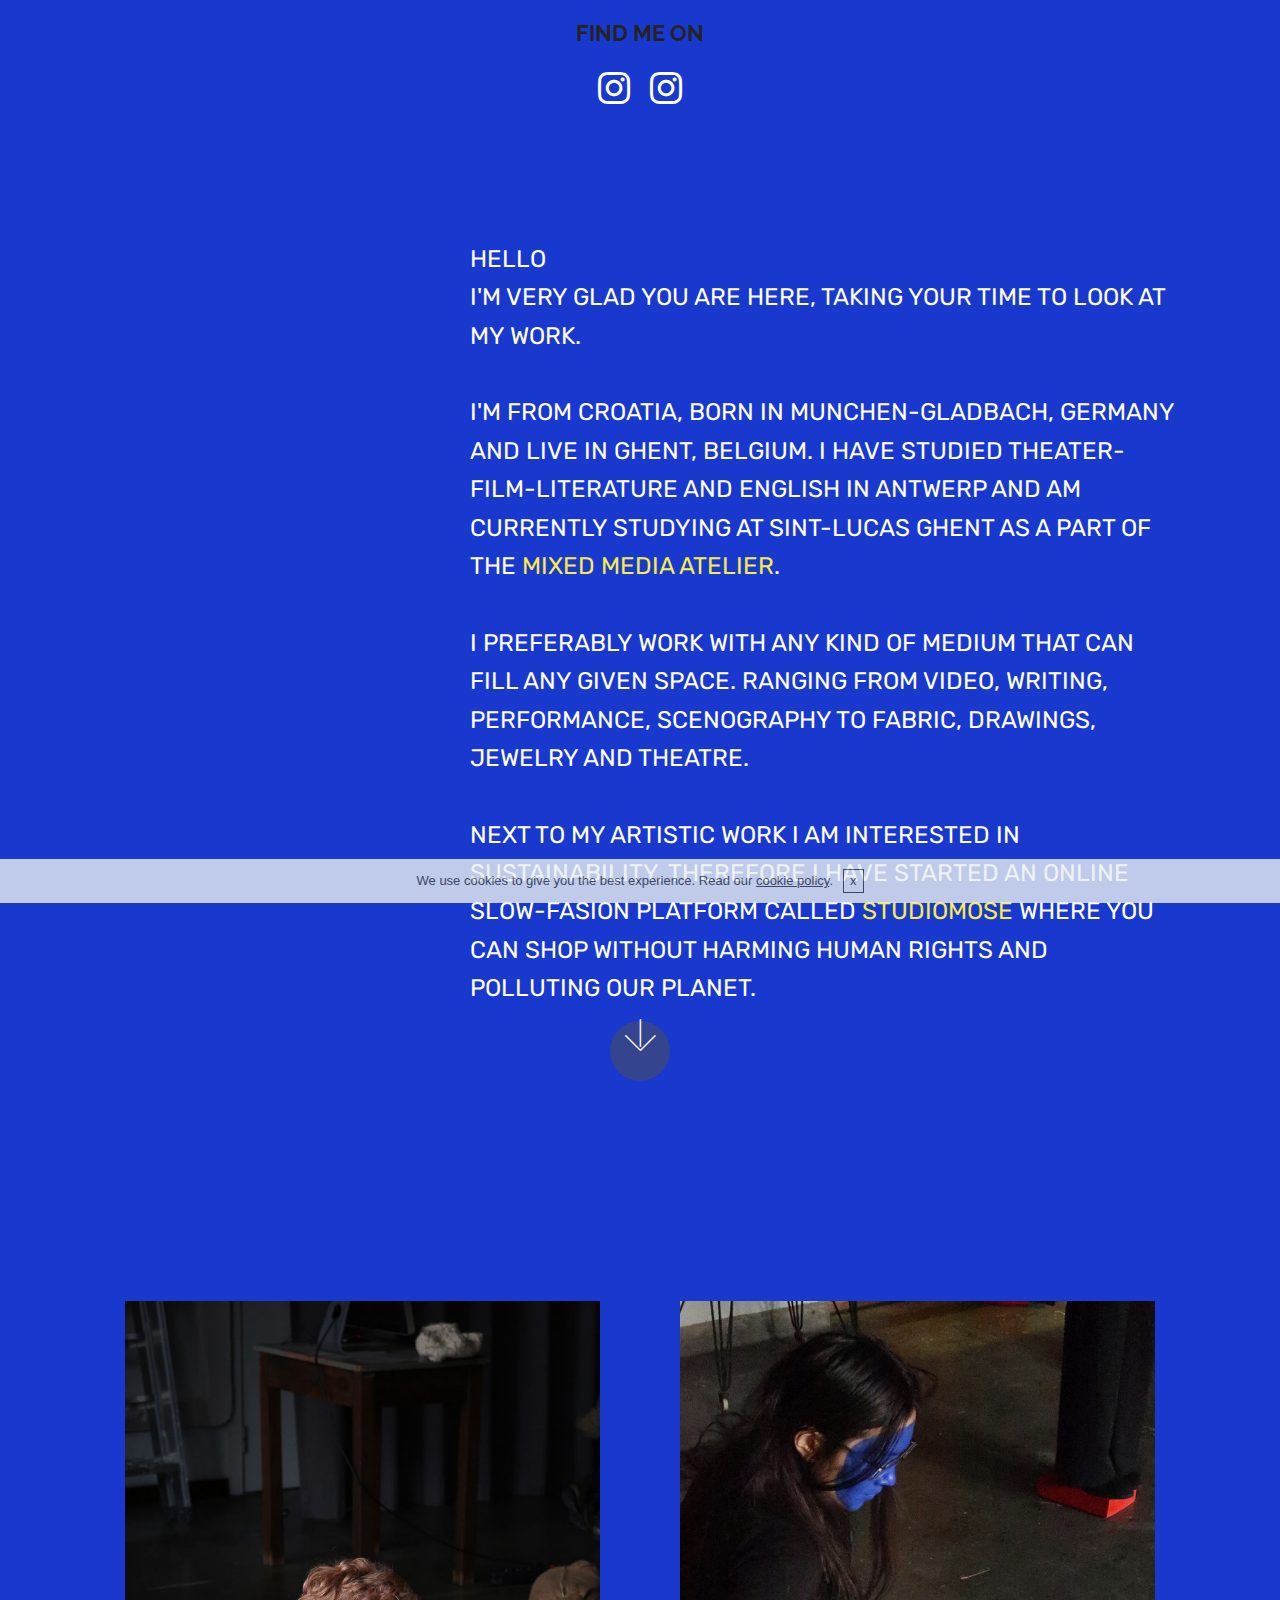
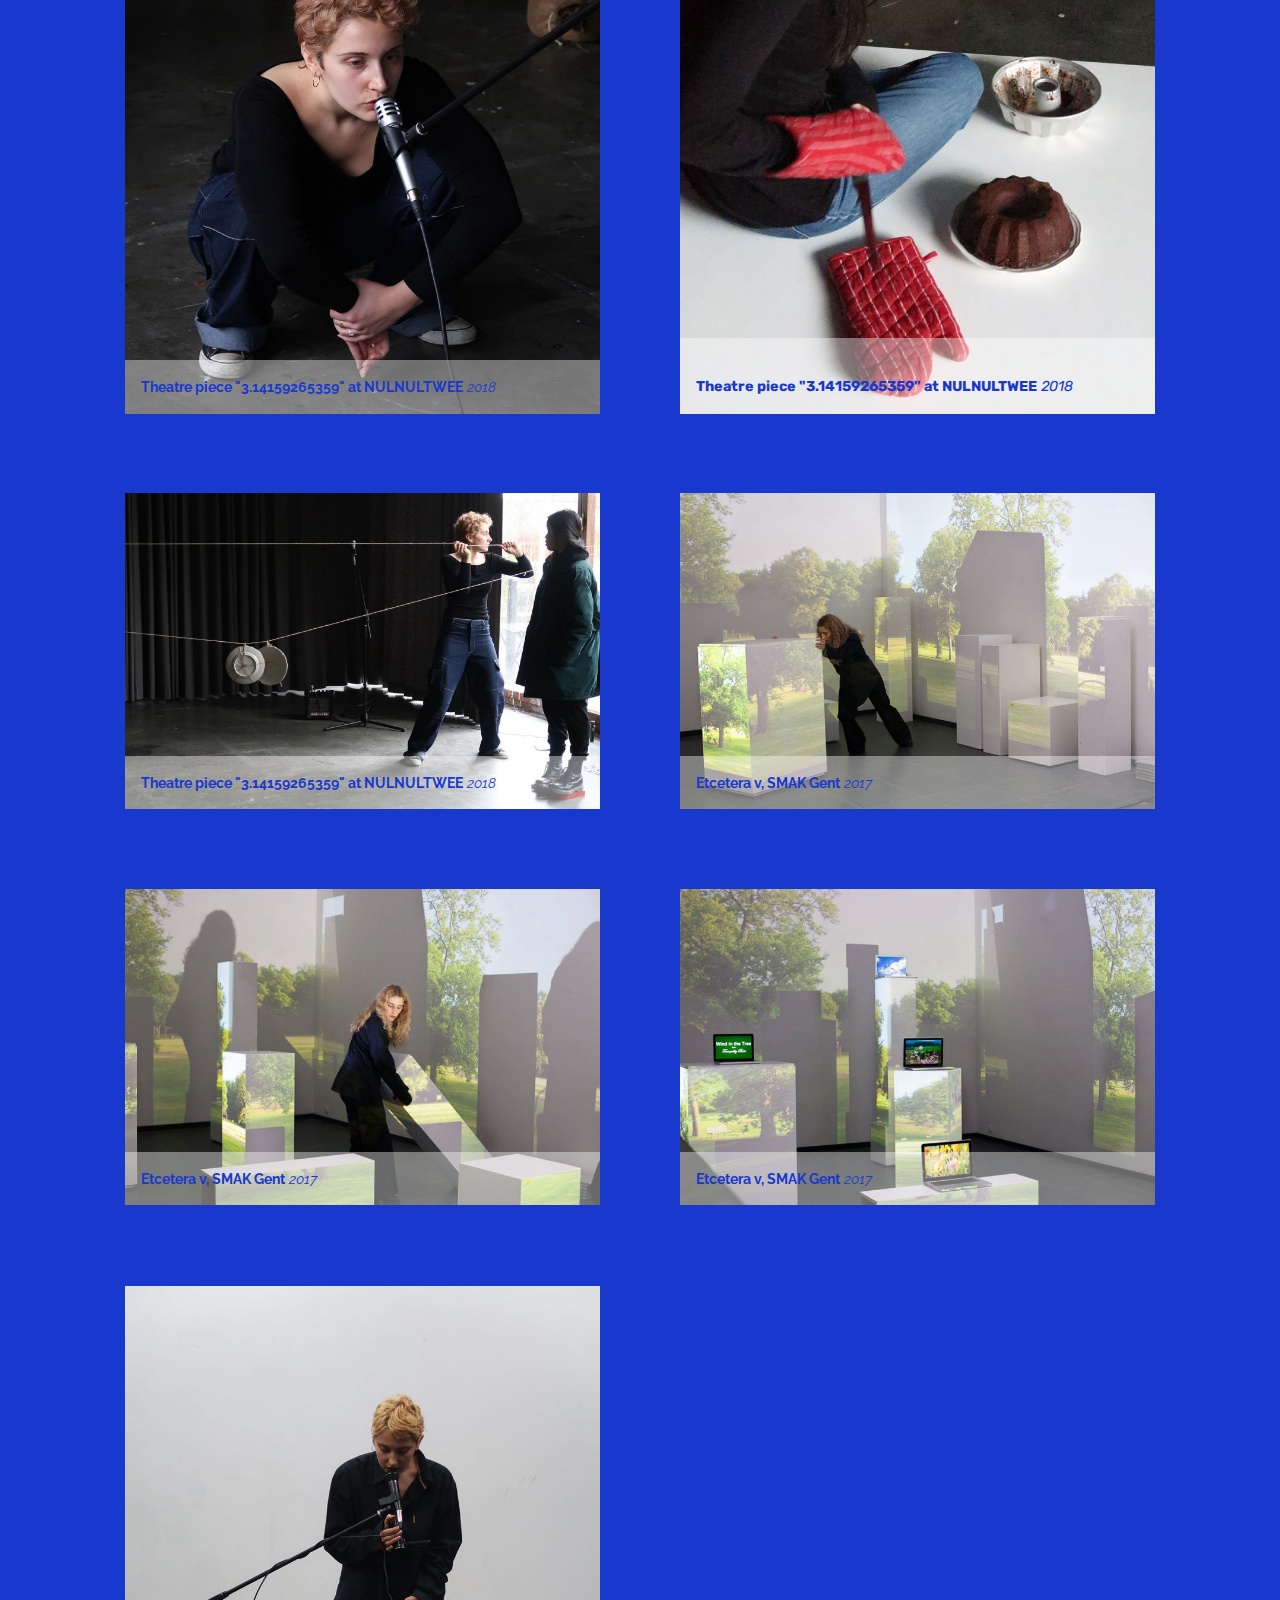
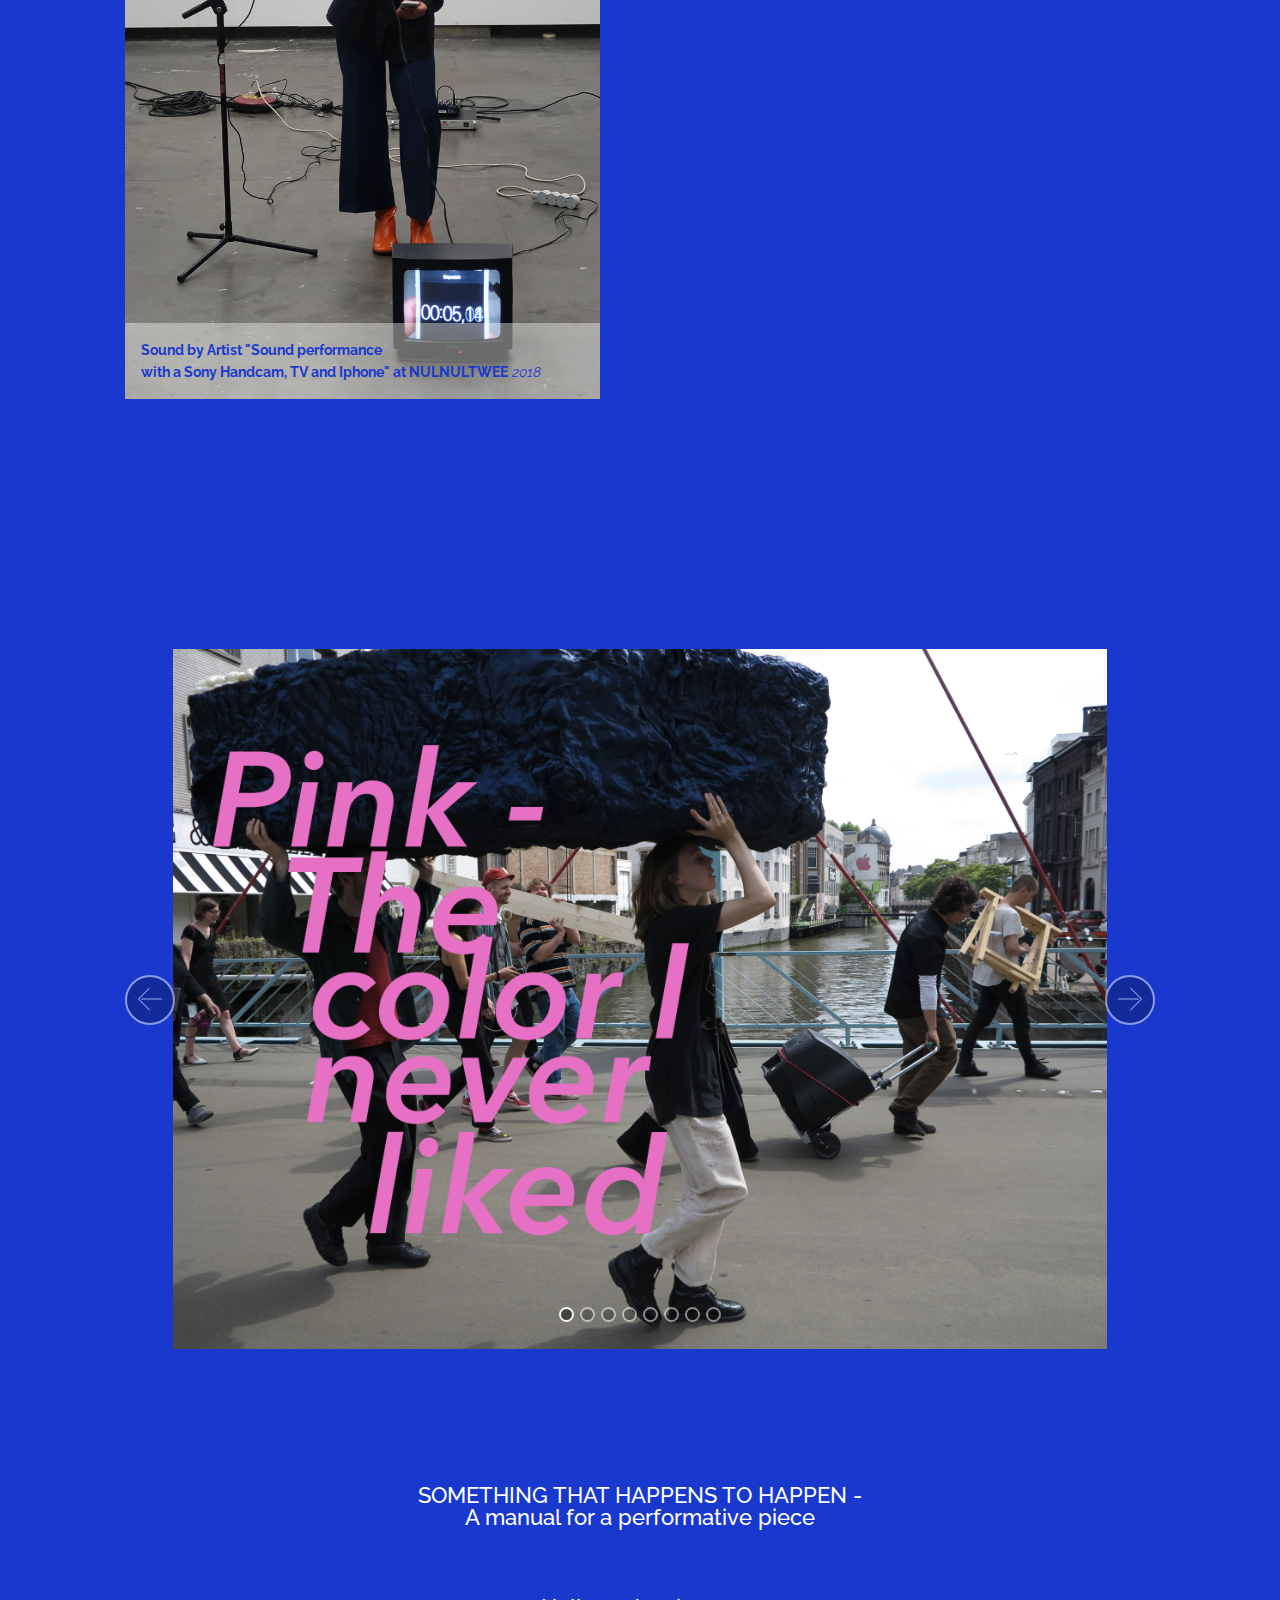
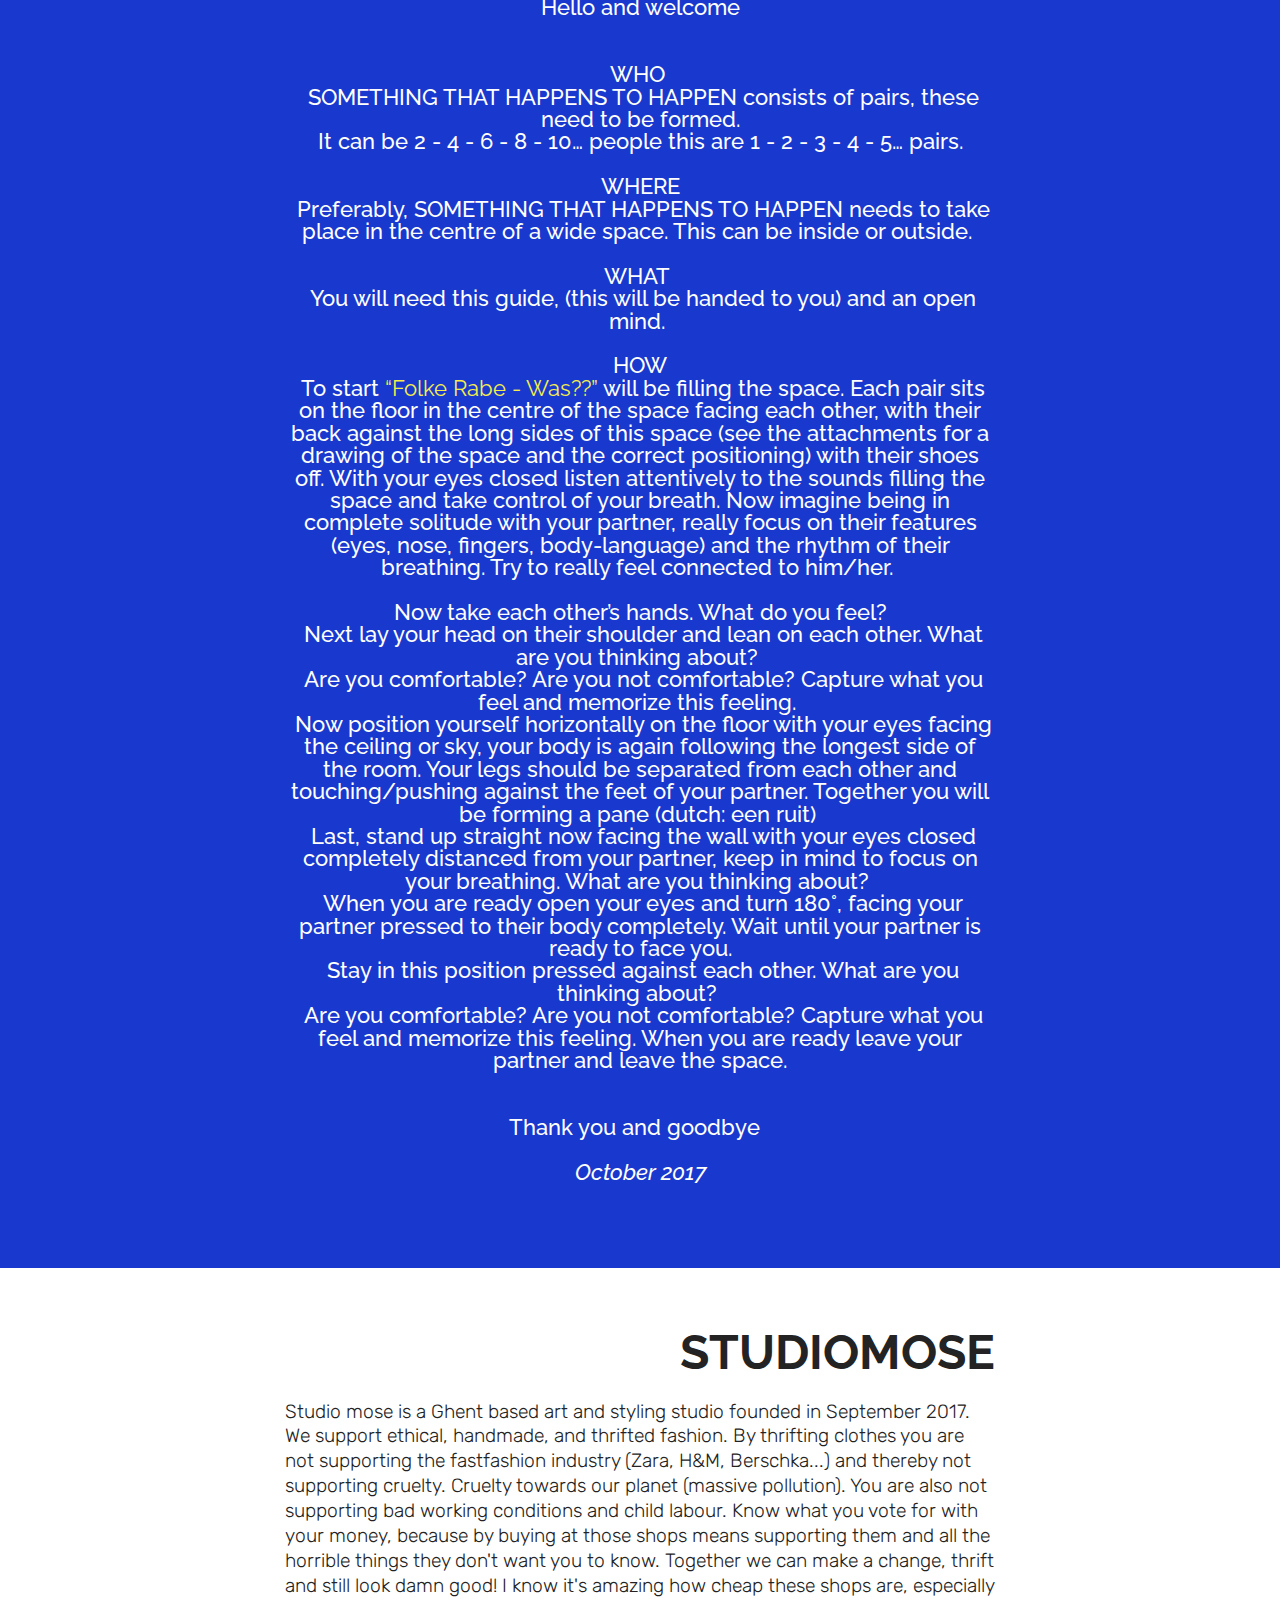
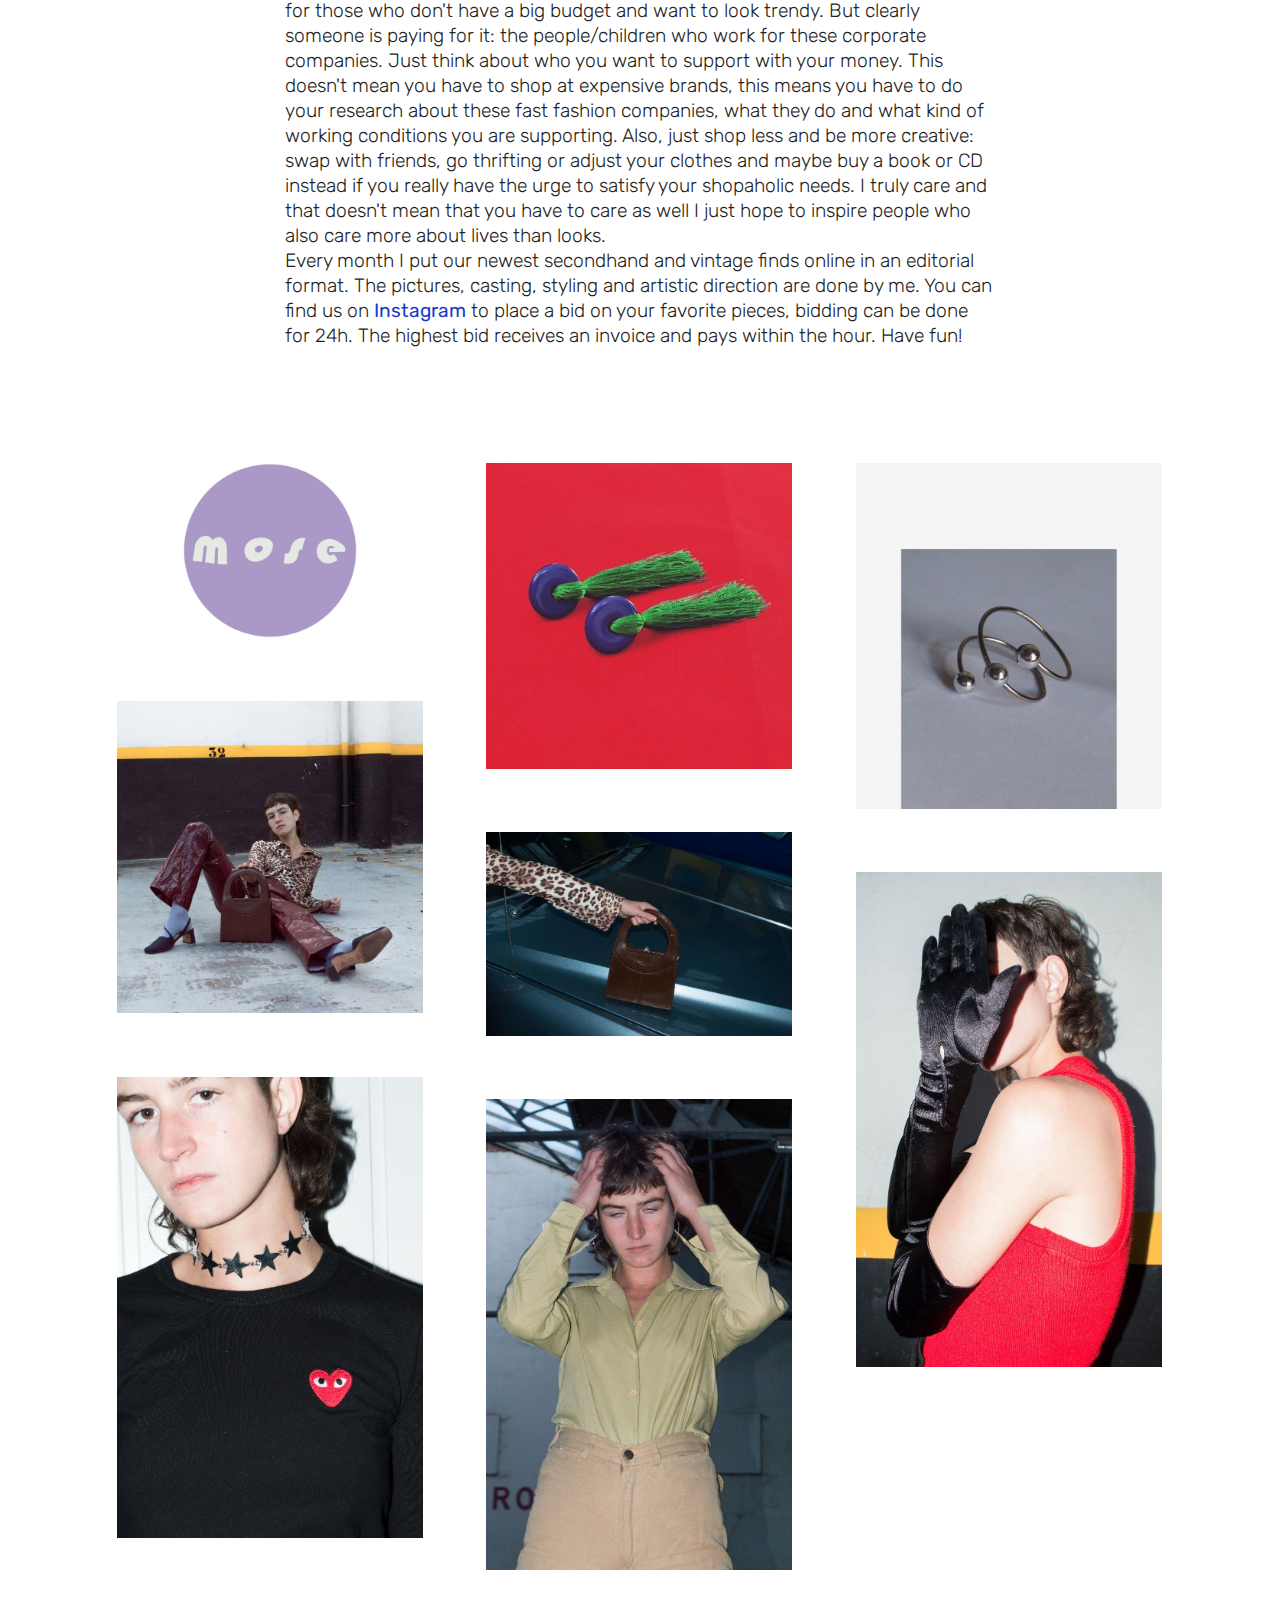
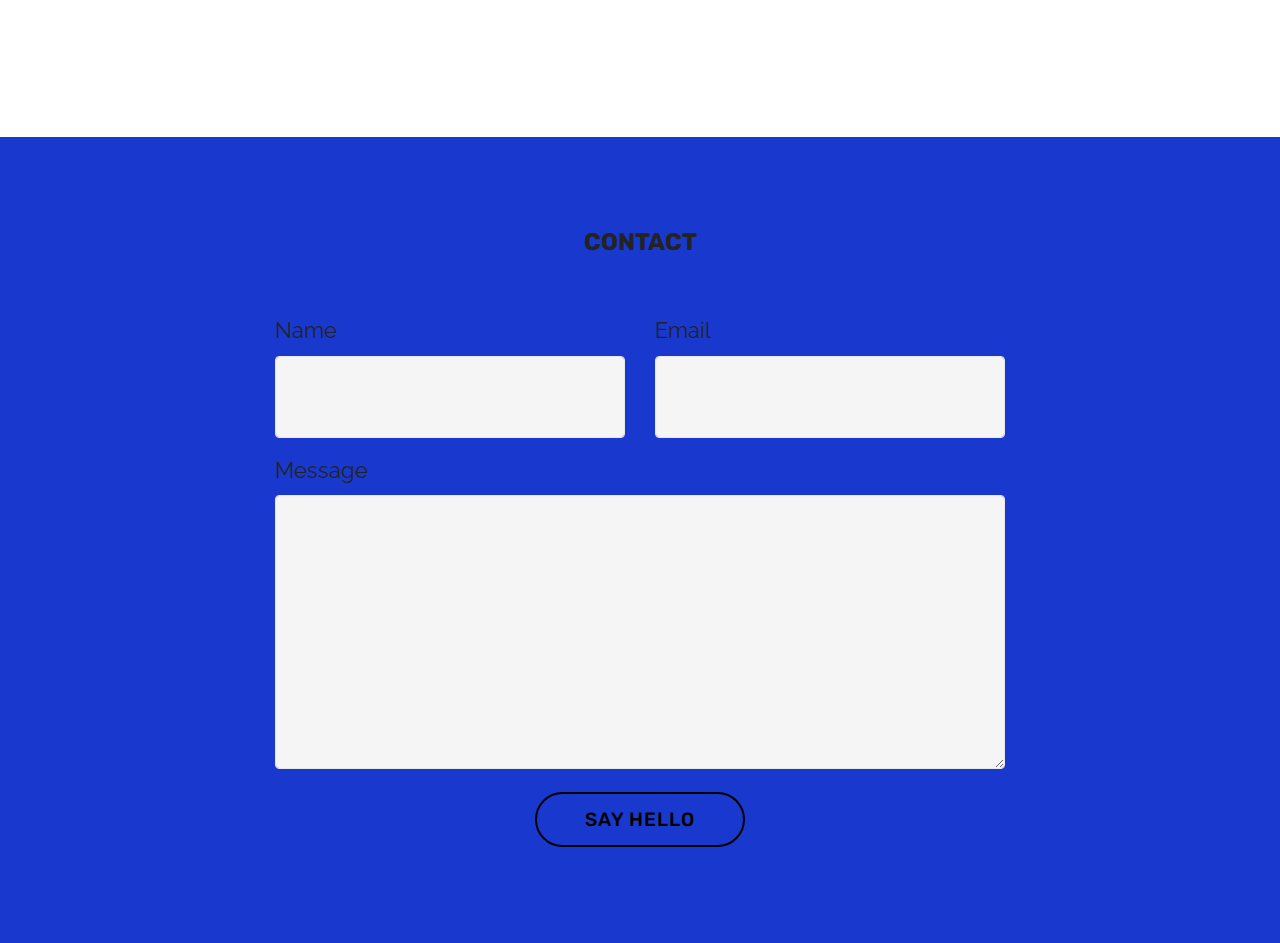
==== page1.html @ 2fab3238 "create github pages" ====
<!DOCTYPE html>
<html >
<head>
  <!-- Site made with Mobirise Website Builder v4.6.6, https://mobirise.com -->
  <meta charset="UTF-8">
  <meta http-equiv="X-UA-Compatible" content="IE=edge">
  <meta name="generator" content="Mobirise v4.6.6, mobirise.com">
  <meta name="viewport" content="width=device-width, initial-scale=1, minimum-scale=1">
  <link rel="shortcut icon" href="assets/images/logo4.png" type="image/x-icon">
  <meta name="description" content="">
  <title>Page 1</title>
  <link rel="stylesheet" href="assets/web/assets/mobirise-icons/mobirise-icons.css">
  <link rel="stylesheet" href="assets/tether/tether.min.css">
  <link rel="stylesheet" href="assets/bootstrap/css/bootstrap.min.css">
  <link rel="stylesheet" href="assets/bootstrap/css/bootstrap-grid.min.css">
  <link rel="stylesheet" href="assets/bootstrap/css/bootstrap-reboot.min.css">
  <link rel="stylesheet" href="assets/socicon/css/styles.css">
  <link rel="stylesheet" href="assets/theme/css/style.css">
  <link rel="stylesheet" href="assets/gallery/style.css">
  <link rel="stylesheet" href="assets/mobirise/css/mbr-additional.css" type="text/css">
  
  
  
</head>
<body>

<!-- Google Analytics -->
<!-- Global site tag (gtag.js) - Google Analytics -->
<script async src="https://www.googletagmanager.com/gtag/js?id=UA-115319842-1"></script>
<script>
  window.dataLayer = window.dataLayer || [];
  function gtag(){dataLayer.push(arguments);}
  gtag('js', new Date());

  gtag('config', 'UA-115319842-1');
</script>

<!-- /Google Analytics -->


  <section class="cid-qMfYzQOab2" id="social-buttons2-z">

    

    

    <div class="container">
        <div class="media-container-row">
            <div class="col-md-8 align-center">
                <h2 class="pb-3 mbr-fonts-style display-7">
                    <br><strong>FIND ME ON</strong></h2>
                <div class="social-list pl-0 mb-0">
                    <a href="https://www.instagram.com/inesbodlovic/" target="_blank">
                        <span class="px-2 mbr-iconfont mbr-iconfont-social socicon-instagram socicon"></span>
                    </a>
                    <a href="https://www.instagram.com/studiomose/" target="_blank">
                        <span class="px-2 mbr-iconfont mbr-iconfont-social socicon-instagram socicon"></span>
                    </a>
                    <a href="https://instagram.com/mobirise" target="_blank">
                        
                    </a>
                    <a href="https://www.youtube.com/c/mobirise" target="_blank">
                        
                    </a>
                    <a href="https://plus.google.com/u/0/+Mobirise" target="_blank">
                        
                    </a>
                    <a href="https://www.behance.net/Mobirise" target="_blank">
                        
                    </a>
                </div>
            </div>
        </div>
    </div>
</section>

<section class="engine"><a href="https://mobirise.ws/h">make own website</a></section><section class="header10 cid-qMfYzS1xeu mbr-fullscreen" id="header10-10">

    

    

    <div class="container">
        <div class="media-container-column mbr-white col-lg-8 col-md-10 ml-auto">
            
            
            <p class="mbr-text align-right pb-3 mbr-fonts-style display-5">HELLO<br>I'M VERY GLAD YOU ARE HERE, TAKING YOUR TIME TO LOOK AT MY WORK.  <br><br>I'M FROM CROATIA, BORN IN MUNCHEN-GLADBACH, GERMANY AND LIVE IN GHENT, BELGIUM. I HAVE STUDIED THEATER-FILM-LITERATURE AND ENGLISH IN ANTWERP AND AM CURRENTLY STUDYING AT SINT-LUCAS GHENT AS A PART OF THE <a href="http://www.lucamixedmediagent.be/" target="_blank" class="text-success">MIXED MEDIA ATELIER</a>. <br><br>I PREFERABLY WORK WITH ANY KIND OF MEDIUM THAT CAN FILL ANY GIVEN SPACE. RANGING FROM VIDEO, WRITING, PERFORMANCE, SCENOGRAPHY TO FABRIC, DRAWINGS, JEWELRY AND THEATRE.&nbsp;<br><br>NEXT TO MY ARTISTIC WORK I AM INTERESTED IN SUSTAINABILITY. THEREFORE I HAVE STARTED AN ONLINE SLOW-FASION PLATFORM CALLED <em><a href="https://www.instagram.com/studiomose/" target="_blank" class="text-success">STUDIOMOSE</a> </em>WHERE YOU CAN SHOP WITHOUT HARMING HUMAN RIGHTS AND POLLUTING OUR PLANET.<br>&nbsp;</p>
            
        </div>
    </div>

    <div class="mbr-arrow hidden-sm-down" aria-hidden="true">
        <a href="#next">
            <i class="mbri-down mbr-iconfont"></i>
        </a>
    </div>
</section>

<section class="mbr-gallery mbr-slider-carousel cid-qMfYzSRG0e" id="gallery2-11">

    

    <div class="container">
        <div><!-- Filter --><!-- Gallery --><div class="mbr-gallery-row"><div class="mbr-gallery-layout-default"><div><div><div class="mbr-gallery-item mbr-gallery-item--p5" data-video-url="false" data-tags="Animated"><div href="#lb-gallery2-11" data-slide-to="0" data-toggle="modal"><img src="assets/images/juryjanuari3-800x1200.jpg" alt=""><span class="icon-focus"></span><span class="mbr-gallery-title mbr-fonts-style display-7"><strong>Theatre piece "3.14159265359" at NULNULTWEE</strong>&nbsp;<em>2018</em></span></div></div><div class="mbr-gallery-item mbr-gallery-item--p5" data-video-url="false" data-tags="Animated"><div href="#lb-gallery2-11" data-slide-to="1" data-toggle="modal"><img src="assets/images/juryjanuari2-800x1200.jpg" alt=""><span class="icon-focus"></span><span class="mbr-gallery-title mbr-fonts-style display-5"><strong><br>Theatre piece "3.14159265359" at NULNULTWEE</strong> <em>2018</em></span></div></div><div class="mbr-gallery-item mbr-gallery-item--p5" data-video-url="false" data-tags="Animated"><div href="#lb-gallery2-11" data-slide-to="2" data-toggle="modal"><img src="assets/images/juryjanuari-800x533.jpg" alt=""><span class="icon-focus"></span><span class="mbr-gallery-title mbr-fonts-style display-7"><strong>Theatre piece "3.14159265359" at NULNULTWEE</strong>&nbsp;<em>2018</em></span></div></div><div class="mbr-gallery-item mbr-gallery-item--p5" data-video-url="false" data-tags="Animated"><div href="#lb-gallery2-11" data-slide-to="3" data-toggle="modal"><img src="assets/images/smak1-800x533.jpg" alt=""><span class="icon-focus"></span><span class="mbr-gallery-title mbr-fonts-style display-7"><strong>Etcetera v, SMAK Gent</strong> <em>2017</em></span></div></div><div class="mbr-gallery-item mbr-gallery-item--p5" data-video-url="false" data-tags="Animated"><div href="#lb-gallery2-11" data-slide-to="4" data-toggle="modal"><img src="assets/images/smak2-800x533.jpg" alt=""><span class="icon-focus"></span><span class="mbr-gallery-title mbr-fonts-style display-7"><strong>Etcetera v, SMAK Gent</strong> <em>2017</em></span></div></div><div class="mbr-gallery-item mbr-gallery-item--p5" data-video-url="false" data-tags="Animated"><div href="#lb-gallery2-11" data-slide-to="5" data-toggle="modal"><img src="assets/images/smak3-800x533.jpg" alt=""><span class="icon-focus"></span><span class="mbr-gallery-title mbr-fonts-style display-7"><strong>Etcetera v, SMAK Gent</strong> <em>2017</em></span></div></div><div class="mbr-gallery-item mbr-gallery-item--p5" data-video-url="false" data-tags="Animated"><div href="#lb-gallery2-11" data-slide-to="6" data-toggle="modal"><img src="assets/images/sba-800x1200.jpg" alt=""><span class="icon-focus"></span><span class="mbr-gallery-title mbr-fonts-style display-7"><strong>Sound by Artist "Sound performance <br>with a Sony Handcam, TV and Iphone" at NULNULTWEE</strong> <em>2018</em></span></div></div></div></div><div class="clearfix"></div></div></div><!-- Lightbox --><div data-app-prevent-settings="" class="mbr-slider modal fade carousel slide" tabindex="-1" data-keyboard="true" data-interval="false" id="lb-gallery2-11"><div class="modal-dialog"><div class="modal-content"><div class="modal-body"><div class="carousel-inner"><div class="carousel-item"><img src="assets/images/juryjanuari3.jpg" alt=""></div><div class="carousel-item"><img src="assets/images/juryjanuari2.jpg" alt=""></div><div class="carousel-item"><img src="assets/images/juryjanuari.jpg" alt=""></div><div class="carousel-item"><img src="assets/images/smak1.jpg" alt=""></div><div class="carousel-item"><img src="assets/images/smak2.jpg" alt=""></div><div class="carousel-item"><img src="assets/images/smak3.jpg" alt=""></div><div class="carousel-item active"><img src="assets/images/sba.jpg" alt=""></div></div><a class="carousel-control carousel-control-prev" role="button" data-slide="prev" href="#lb-gallery2-11"><span class="mbri-left mbr-iconfont" aria-hidden="true"></span><span class="sr-only">Previous</span></a><a class="carousel-control carousel-control-next" role="button" data-slide="next" href="#lb-gallery2-11"><span class="mbri-right mbr-iconfont" aria-hidden="true"></span><span class="sr-only">Next</span></a><a class="close" href="#" role="button" data-dismiss="modal"><span class="sr-only">Close</span></a></div></div></div></div></div>
    </div>

</section>

<section class="carousel slide cid-qMfYzTY52j" data-interval="false" id="slider2-12">

    
    <div class="container content-slider">
        <div class="content-slider-wrap">
            <div><div class="mbr-slider slide carousel" data-pause="true" data-keyboard="false" data-ride="false" data-interval="false"><ol class="carousel-indicators"><li data-app-prevent-settings="" data-target="#slider2-12" class=" active" data-slide-to="0"></li><li data-app-prevent-settings="" data-target="#slider2-12" data-slide-to="1"></li><li data-app-prevent-settings="" data-target="#slider2-12" data-slide-to="2"></li><li data-app-prevent-settings="" data-target="#slider2-12" data-slide-to="3"></li><li data-app-prevent-settings="" data-target="#slider2-12" data-slide-to="4"></li><li data-app-prevent-settings="" data-target="#slider2-12" data-slide-to="5"></li><li data-app-prevent-settings="" data-target="#slider2-12" data-slide-to="6"></li><li data-app-prevent-settings="" data-target="#slider2-12" data-slide-to="7"></li></ol><div class="carousel-inner" role="listbox"><div class="carousel-item slider-fullscreen-image active" data-bg-video-slide="false" style="background-image: url(assets/images/pinkjuist.jpg);"><div class="container container-slide"><div class="image_wrapper"><img src="assets/images/pinkjuist.jpg"><div class="carousel-caption justify-content-center"><div class="col-10 align-center"></div></div></div></div></div><div class="carousel-item slider-fullscreen-image" data-bg-video-slide="false" style="background-image: url(assets/images/publicspace.jpg);"><div class="container container-slide"><div class="image_wrapper"><img src="assets/images/publicspace.jpg"><div class="carousel-caption justify-content-center"><div class="col-10 align-center"></div></div></div></div></div><div class="carousel-item slider-fullscreen-image" data-bg-video-slide="false" style="background-image: url(assets/images/poly.jpg);"><div class="container container-slide"><div class="image_wrapper"><img src="assets/images/poly.jpg"><div class="carousel-caption justify-content-center"><div class="col-10 align-center"></div></div></div></div></div><div class="carousel-item slider-fullscreen-image" data-bg-video-slide="false" style="background-image: url(assets/images/asculpt-4.jpg);"><div class="container container-slide"><div class="image_wrapper"><img src="assets/images/asculpt-4.jpg"><div class="carousel-caption justify-content-center"><div class="col-10 align-center"></div></div></div></div></div><div class="carousel-item slider-fullscreen-image" data-bg-video-slide="https://www.youtube.com/watch?v=MtlwwwKR7YM&amp;t=4s"><div class="mbr-overlay" style="opacity: 0; background-color: rgb(25, 57, 206);"></div><div class="container container-slide"><div class="image_wrapper"><img src="assets/images/2.jpg" style="opacity: 0;"><div class="carousel-caption justify-content-center"><div class="col-10 align-center"></div></div></div></div></div><div class="carousel-item slider-fullscreen-image" data-bg-video-slide="false" style="background-image: url(assets/images/thisfilm-3.jpg);"><div class="container container-slide"><div class="image_wrapper"><img src="assets/images/thisfilm-3.jpg"><div class="carousel-caption justify-content-center"><div class="col-10 align-center"></div></div></div></div></div><div class="carousel-item slider-fullscreen-image" data-bg-video-slide="false" style="background-image: url(assets/images/bran.jpg);"><div class="container container-slide"><div class="image_wrapper"><div class="mbr-overlay" style="opacity: 0; background-color: rgb(25, 57, 206);"></div><img src="assets/images/bran.jpg"><div class="carousel-caption justify-content-center"><div class="col-10 align-center"></div></div></div></div></div><div class="carousel-item slider-fullscreen-image" data-bg-video-slide="false" style="background-image: url(assets/images/onions-2.jpg);"><div class="container container-slide"><div class="image_wrapper"><div class="mbr-overlay" style="opacity: 0; background-color: rgb(25, 57, 206);"></div><img src="assets/images/onions-2.jpg"><div class="carousel-caption justify-content-center"><div class="col-10 align-center"></div></div></div></div></div></div><a data-app-prevent-settings="" class="carousel-control carousel-control-prev" role="button" data-slide="prev" href="#slider2-12"><span aria-hidden="true" class="mbri-left mbr-iconfont"></span><span class="sr-only">Previous</span></a><a data-app-prevent-settings="" class="carousel-control carousel-control-next" role="button" data-slide="next" href="#slider2-12"><span aria-hidden="true" class="mbri-right mbr-iconfont"></span><span class="sr-only">Next</span></a></div></div> 
        </div>
    </div>
</section>

<section class="mbr-section content4 cid-qMfYzVp0Ne" id="content4-13">

    

    <div class="container">
        <div class="media-container-row">
            <div class="title col-12 col-md-8">
                <h2 class="align-center pb-3 mbr-fonts-style display-7">SOMETHING THAT HAPPENS TO HAPPEN -<div>A manual for a performative piece</div><div><br></div><div><br></div><div><br></div><div>Hello and welcome</div><div><br></div><div><br></div><div>WHO&nbsp;</div><div>&nbsp;SOMETHING THAT HAPPENS TO HAPPEN consists of pairs, these need to be formed.</div><div>&nbsp;It can be 2 - 4 - 6 - 8 - 10… people this are 1 - 2 - 3 - 4 - 5… pairs.&nbsp;</div><div><span class="Apple-tab-span" style="white-space:pre">	</span></div><div>WHERE</div><div>&nbsp;Preferably, SOMETHING THAT HAPPENS TO HAPPEN needs to take place in the centre of a wide space. This can be inside or outside.&nbsp;</div><div><br></div><div>WHAT&nbsp;</div><div>&nbsp;You will need this guide, (this will be handed to you) and an open mind.&nbsp;</div><div><br></div><div>HOW</div><div>&nbsp;To start <a href="https://www.youtube.com/watch?v=0JFs5-XgrC0" target="_blank" class="text-success">“Folke Rabe - Was??”</a> will be filling the space. Each pair sits on the floor in the centre of the space facing each other, with their back against the long sides of this space (see the attachments for a drawing of the space and the correct positioning) with their shoes off. With your eyes closed listen attentively to the sounds filling the space and take control of your breath. Now imagine being in complete solitude with your partner, really focus on their features (eyes, nose, fingers, body-language) and the rhythm of their breathing. Try to really feel connected to him/her.&nbsp;</div><div><span class="Apple-tab-span" style="white-space:pre">	</span></div><div>&nbsp;Now take each other’s hands. What do you feel?&nbsp;</div><div>&nbsp;Next lay your head on their shoulder and lean on each other. What are you thinking about?&nbsp;</div><div>&nbsp;Are you comfortable? Are you not comfortable? Capture what you feel and memorize this feeling.&nbsp;</div><div>&nbsp;Now position yourself horizontally on the floor with your eyes facing the ceiling or sky, your body is again following the longest side of the room. Your legs should be separated from each other and touching/pushing against the feet of your partner. Together you will be forming a pane (dutch: een ruit)&nbsp;</div><div>&nbsp;Last, stand up straight now facing the wall with your eyes closed completely distanced from your partner, keep in mind to focus on your breathing. What are you thinking about?&nbsp;</div><div>&nbsp;When you are ready open your eyes and turn 180°, facing your partner pressed to their body completely. Wait until your partner is ready to face you.</div><div>&nbsp;Stay in this position pressed against each other. What are you thinking about?&nbsp;</div><div>&nbsp;Are you comfortable? Are you not comfortable? Capture what you feel and memorize this feeling. When you are ready leave your partner and leave the space.</div><div><br></div><div><br></div><div>Thank you and goodbye &nbsp;</div><div><br></div><div><em>October 2017</em></div></h2>
                <h3 class="mbr-section-subtitle align-center mbr-light mbr-fonts-style display-5"></h3>
                
            </div>
        </div>
    </div>
</section>

<section class="mbr-section content4 cid-qMfYzW6Vqs" id="content4-14">

    

    <div class="container">
        <div class="media-container-row">
            <div class="title col-12 col-md-8">
                <h2 class="align-center pb-3 mbr-fonts-style display-2"><strong>
                    STUDIOMOSE</strong></h2>
                <h3 class="mbr-section-subtitle align-center mbr-light mbr-fonts-style display-4">Studio mose is a Ghent based art and styling studio founded in September 2017. We support ethical, handmade, and thrifted fashion. By thrifting clothes you are not supporting the fastfashion industry (Zara, H&amp;M, Berschka...) and thereby not supporting cruelty. Cruelty towards our planet (massive pollution). You are also not supporting bad working conditions and child labour. Know what you vote for with your money, because by buying at those shops means supporting them and all the horrible things they don't want you to know. Together we can make a change, thrift and still look damn good! I know it's amazing how cheap these shops are, especially for those who don't have a big budget and want to look trendy. But clearly someone is paying for it: the people/children who work for these corporate companies. Just think about who you want to support with your money. This doesn't mean you have to shop at expensive brands, this means you have to do your research about these fast fashion companies, what they do and what kind of working conditions you are supporting. Also, just shop less and be more creative: swap with friends, go thrifting or adjust your clothes and maybe buy a book or CD instead if you really have the urge to satisfy your shopaholic needs. I truly care and that doesn't mean that you have to care as well I just hope to inspire people who also care more about lives than looks.&nbsp;<br>Every month I put our newest secondhand and vintage finds online in an editorial format. The pictures, casting, styling and artistic direction are done by me. You can find us on <a href="https://www.instagram.com/studiomose/">Instagram</a>&nbsp;to place a bid on your favorite pieces, bidding can be done for 24h. The highest bid receives an invoice and pays within the hour. Have fun!</h3>
                
            </div>
        </div>
    </div>
</section>

<section class="mbr-gallery mbr-slider-carousel cid-qMfYzWFobO" id="gallery2-15">

    

    <div class="container">
        <div><!-- Filter --><!-- Gallery --><div class="mbr-gallery-row"><div class="mbr-gallery-layout-default"><div><div><div class="mbr-gallery-item mbr-gallery-item--p4" data-video-url="false" data-tags="Awesome"><div href="#lb-gallery2-15" data-slide-to="0" data-toggle="modal"><img src="assets/images/moselogo2-800x456.jpg" alt=""><span class="icon-focus"></span></div></div><div class="mbr-gallery-item mbr-gallery-item--p4" data-video-url="false" data-tags="Awesome"><div href="#lb-gallery2-15" data-slide-to="1" data-toggle="modal"><img src="assets/images/schermafbeelding-2017-11-12-om-20.53.30-470x469.png" alt=""><span class="icon-focus"></span></div></div><div class="mbr-gallery-item mbr-gallery-item--p4" data-video-url="false" data-tags="Responsive"><div href="#lb-gallery2-15" data-slide-to="2" data-toggle="modal"><img src="assets/images/schermafbeelding-2017-11-05-om-21.02.18-452x511.png" alt=""><span class="icon-focus"></span></div></div><div class="mbr-gallery-item mbr-gallery-item--p4" data-video-url="false" data-tags="Responsive"><div href="#lb-gallery2-15" data-slide-to="3" data-toggle="modal"><img src="assets/images/dsc-1008-800x815.jpg" alt=""><span class="icon-focus"></span></div></div><div class="mbr-gallery-item mbr-gallery-item--p4" data-video-url="false" data-tags="Responsive"><div href="#lb-gallery2-15" data-slide-to="4" data-toggle="modal"><img src="assets/images/dsc-1025-800x531.jpg" alt=""><span class="icon-focus"></span></div></div><div class="mbr-gallery-item mbr-gallery-item--p4" data-video-url="false" data-tags="Responsive"><div href="#lb-gallery2-15" data-slide-to="5" data-toggle="modal"><img src="assets/images/dsc-1123-800x1293.jpg" alt=""><span class="icon-focus"></span></div></div><div class="mbr-gallery-item mbr-gallery-item--p4" data-video-url="false" data-tags="Responsive"><div href="#lb-gallery2-15" data-slide-to="6" data-toggle="modal"><img src="assets/images/dsc-1228-800x1203.jpg" alt=""><span class="icon-focus"></span></div></div><div class="mbr-gallery-item mbr-gallery-item--p4" data-video-url="false" data-tags="Awesome"><div href="#lb-gallery2-15" data-slide-to="7" data-toggle="modal"><img src="assets/images/dsc-1191-800x1229.jpg" alt=""><span class="icon-focus"></span></div></div></div></div><div class="clearfix"></div></div></div><!-- Lightbox --><div data-app-prevent-settings="" class="mbr-slider modal fade carousel slide" tabindex="-1" data-keyboard="true" data-interval="false" id="lb-gallery2-15"><div class="modal-dialog"><div class="modal-content"><div class="modal-body"><div class="carousel-inner"><div class="carousel-item"><img src="assets/images/moselogo2.jpg" alt=""></div><div class="carousel-item"><img src="assets/images/schermafbeelding-2017-11-12-om-20.53.30.png" alt=""></div><div class="carousel-item"><img src="assets/images/schermafbeelding-2017-11-05-om-21.02.18.png" alt=""></div><div class="carousel-item"><img src="assets/images/dsc-1008.jpg" alt=""></div><div class="carousel-item"><img src="assets/images/dsc-1025.jpg" alt=""></div><div class="carousel-item"><img src="assets/images/dsc-1123.jpg" alt=""></div><div class="carousel-item active"><img src="assets/images/dsc-1228.jpg" alt=""></div><div class="carousel-item"><img src="assets/images/dsc-1191.jpg" alt=""></div></div><a class="carousel-control carousel-control-prev" role="button" data-slide="prev" href="#lb-gallery2-15"><span class="mbri-left mbr-iconfont" aria-hidden="true"></span><span class="sr-only">Previous</span></a><a class="carousel-control carousel-control-next" role="button" data-slide="next" href="#lb-gallery2-15"><span class="mbri-right mbr-iconfont" aria-hidden="true"></span><span class="sr-only">Next</span></a><a class="close" href="#" role="button" data-dismiss="modal"><span class="sr-only">Close</span></a></div></div></div></div></div>
    </div>

</section>

<section class="mbr-section form1 cid-qMfYzXQfmJ" id="form1-16">

    

    
    <div class="container">
        <div class="row justify-content-center">
            <div class="title col-12 col-lg-8">
                
                <h3 class="mbr-section-subtitle align-center mbr-light pb-3 mbr-fonts-style display-5"><strong>
                    CONTACT</strong></h3>
            </div>
        </div>
    </div>
    <div class="container">
        <div class="row justify-content-center">
            <div class="media-container-column col-lg-8" data-form-type="formoid">
                    <div data-form-alert="" hidden="">Thanks for filling out the form!</div>
            
                    <form class="mbr-form" action="https://mobirise.com/" method="post" data-form-title="Mobirise Form"><input type="hidden" name="email" data-form-email="true" value="kaZz7eOrEVTbmlodcBpodMYG91VRoDa/wA59c7FfzGVm6mI7PbIr0wPo7TGnYqQGv0OrIdESMtlyyc0Vm10JzCTzQcm6e4Awv1JfEOhLHPBJ2tgtjlAQ5BztR1oAk3mT" data-form-field="Email">
                        <div class="row row-sm-offset">
                            <div class="col-md-4 multi-horizontal" data-for="name">
                                <div class="form-group">
                                    <label class="form-control-label mbr-fonts-style display-7" for="name-form1-16">Name</label>
                                    <input type="text" class="form-control" name="name" data-form-field="Name" required="" id="name-form1-16">
                                </div>
                            </div>
                            <div class="col-md-4 multi-horizontal" data-for="email">
                                <div class="form-group">
                                    <label class="form-control-label mbr-fonts-style display-7" for="email-form1-16">Email</label>
                                    <input type="email" class="form-control" name="email" data-form-field="Email" required="" id="email-form1-16">
                                </div>
                            </div>
                            
                        </div>
                        <div class="form-group" data-for="message">
                            <label class="form-control-label mbr-fonts-style display-7" for="message-form1-16">Message</label>
                            <textarea type="text" class="form-control" name="message" rows="7" data-form-field="Message" id="message-form1-16"></textarea>
                        </div>
            
                        <span class="input-group-btn"><button href="" type="submit" class="btn btn-form btn-black-outline display-4">SAY HELLO</button></span>
                    </form>
            </div>
        </div>
    </div>
</section>


  <script src="assets/web/assets/jquery/jquery.min.js"></script>
  <script src="assets/popper/popper.min.js"></script>
  <script src="assets/tether/tether.min.js"></script>
  <script src="assets/bootstrap/js/bootstrap.min.js"></script>
  <script src="assets/smoothscroll/smooth-scroll.js"></script>
  <script src="assets/cookies-alert-plugin/cookies-alert-core.js"></script>
  <script src="assets/cookies-alert-plugin/cookies-alert-script.js"></script>
  <script src="assets/sociallikes/social-likes.js"></script>
  <script src="assets/masonry/masonry.pkgd.min.js"></script>
  <script src="assets/imagesloaded/imagesloaded.pkgd.min.js"></script>
  <script src="assets/ytplayer/jquery.mb.ytplayer.min.js"></script>
  <script src="assets/vimeoplayer/jquery.mb.vimeo_player.js"></script>
  <script src="assets/bootstrapcarouselswipe/bootstrap-carousel-swipe.js"></script>
  <script src="assets/theme/js/script.js"></script>
  <script src="assets/slidervideo/script.js"></script>
  <script src="assets/gallery/player.min.js"></script>
  <script src="assets/gallery/script.js"></script>
  <script src="assets/formoid/formoid.min.js"></script>
  
  
<input name="cookieData" type="hidden" data-cookie-text="We use cookies to give you the best experience. Read our <a href='privacy.html'>cookie policy</a>.">
  </body>
</html>
---- assets/web/assets/mobirise-icons/mobirise-icons.css ----
@font-face {
  font-family: 'MobiriseIcons';
  src:  url('mobirise-icons.eot?spat4u');
  src:  url('mobirise-icons.eot?spat4u#iefix') format('embedded-opentype'),
    url('mobirise-icons.ttf?spat4u') format('truetype'),
    url('mobirise-icons.woff?spat4u') format('woff'),
    url('mobirise-icons.svg?spat4u#MobiriseIcons') format('svg');
  font-weight: normal;
  font-style: normal;
}

[class^="mbri-"], [class*=" mbri-"] {
  /* use !important to prevent issues with browser extensions that change fonts */
  font-family: MobiriseIcons !important;
  speak: none;
  font-style: normal;
  font-weight: normal;
  font-variant: normal;
  text-transform: none;
  line-height: 1;

  /* Better Font Rendering =========== */
  -webkit-font-smoothing: antialiased;
  -moz-osx-font-smoothing: grayscale;
}

.mbri-add-submenu:before {
  content: "\e900";
}
.mbri-alert:before {
  content: "\e901";
}
.mbri-align-center:before {
  content: "\e902";
}
.mbri-align-justify:before {
  content: "\e903";
}
.mbri-align-left:before {
  content: "\e904";
}
.mbri-align-right:before {
  content: "\e905";
}
.mbri-android:before {
  content: "\e906";
}
.mbri-apple:before {
  content: "\e907";
}
.mbri-arrow-down:before {
  content: "\e908";
}
.mbri-arrow-next:before {
  content: "\e909";
}
.mbri-arrow-prev:before {
  content: "\e90a";
}
.mbri-arrow-up:before {
  content: "\e90b";
}
.mbri-bold:before {
  content: "\e90c";
}
.mbri-bookmark:before {
  content: "\e90d";
}
.mbri-bootstrap:before {
  content: "\e90e";
}
.mbri-briefcase:before {
  content: "\e90f";
}
.mbri-browse:before {
  content: "\e910";
}
.mbri-bulleted-list:before {
  content: "\e911";
}
.mbri-calendar:before {
  content: "\e912";
}
.mbri-camera:before {
  content: "\e913";
}
.mbri-cart-add:before {
  content: "\e914";
}
.mbri-cart-full:before {
  content: "\e915";
}
.mbri-cash:before {
  content: "\e916";
}
.mbri-change-style:before {
  content: "\e917";
}
.mbri-chat:before {
  content: "\e918";
}
.mbri-clock:before {
  content: "\e919";
}
.mbri-close:before {
  content: "\e91a";
}
.mbri-cloud:before {
  content: "\e91b";
}
.mbri-code:before {
  content: "\e91c";
}
.mbri-contact-form:before {
  content: "\e91d";
}
.mbri-credit-card:before {
  content: "\e91e";
}
.mbri-cursor-click:before {
  content: "\e91f";
}
.mbri-cust-feedback:before {
  content: "\e920";
}
.mbri-database:before {
  content: "\e921";
}
.mbri-delivery:before {
  content: "\e922";
}
.mbri-desktop:before {
  content: "\e923";
}
.mbri-devices:before {
  content: "\e924";
}
.mbri-down:before {
  content: "\e925";
}
.mbri-download:before {
  content: "\e989";
}
.mbri-drag-n-drop:before {
  content: "\e927";
}
.mbri-drag-n-drop2:before {
  content: "\e928";
}
.mbri-edit:before {
  content: "\e929";
}
.mbri-edit2:before {
  content: "\e92a";
}
.mbri-error:before {
  content: "\e92b";
}
.mbri-extension:before {
  content: "\e92c";
}
.mbri-features:before {
  content: "\e92d";
}
.mbri-file:before {
  content: "\e92e";
}
.mbri-flag:before {
  content: "\e92f";
}
.mbri-folder:before {
  content: "\e930";
}
.mbri-gift:before {
  content: "\e931";
}
.mbri-github:before {
  content: "\e932";
}
.mbri-globe:before {
  content: "\e933";
}
.mbri-globe-2:before {
  content: "\e934";
}
.mbri-growing-chart:before {
  content: "\e935";
}
.mbri-hearth:before {
  content: "\e936";
}
.mbri-help:before {
  content: "\e937";
}
.mbri-home:before {
  content: "\e938";
}
.mbri-hot-cup:before {
  content: "\e939";
}
.mbri-idea:before {
  content: "\e93a";
}
.mbri-image-gallery:before {
  content: "\e93b";
}
.mbri-image-slider:before {
  content: "\e93c";
}
.mbri-info:before {
  content: "\e93d";
}
.mbri-italic:before {
  content: "\e93e";
}
.mbri-key:before {
  content: "\e93f";
}
.mbri-laptop:before {
  content: "\e940";
}
.mbri-layers:before {
  content: "\e941";
}
.mbri-left-right:before {
  content: "\e942";
}
.mbri-left:before {
  content: "\e943";
}
.mbri-letter:before {
  content: "\e944";
}
.mbri-like:before {
  content: "\e945";
}
.mbri-link:before {
  content: "\e946";
}
.mbri-lock:before {
  content: "\e947";
}
.mbri-login:before {
  content: "\e948";
}
.mbri-logout:before {
  content: "\e949";
}
.mbri-magic-stick:before {
  content: "\e94a";
}
.mbri-map-pin:before {
  content: "\e94b";
}
.mbri-menu:before {
  content: "\e94c";
}
.mbri-mobile:before {
  content: "\e94d";
}
.mbri-mobile2:before {
  content: "\e94e";
}
.mbri-mobirise:before {
  content: "\e94f";
}
.mbri-more-horizontal:before {
  content: "\e950";
}
.mbri-more-vertical:before {
  content: "\e951";
}
.mbri-music:before {
  content: "\e952";
}
.mbri-new-file:before {
  content: "\e953";
}
.mbri-numbered-list:before {
  content: "\e954";
}
.mbri-opened-folder:before {
  content: "\e955";
}
.mbri-pages:before {
  content: "\e956";
}
.mbri-paper-plane:before {
  content: "\e957";
}
.mbri-paperclip:before {
  content: "\e958";
}
.mbri-photo:before {
  content: "\e959";
}
.mbri-photos:before {
  content: "\e95a";
}
.mbri-pin:before {
  content: "\e95b";
}
.mbri-play:before {
  content: "\e95c";
}
.mbri-plus:before {
  content: "\e95d";
}
.mbri-preview:before {
  content: "\e95e";
}
.mbri-print:before {
  content: "\e95f";
}
.mbri-protect:before {
  content: "\e960";
}
.mbri-question:before {
  content: "\e961";
}
.mbri-quote-left:before {
  content: "\e962";
}
.mbri-quote-right:before {
  content: "\e963";
}
.mbri-refresh:before {
  content: "\e964";
}
.mbri-responsive:before {
  content: "\e965";
}
.mbri-right:before {
  content: "\e966";
}
.mbri-rocket:before {
  content: "\e967";
}
.mbri-sad-face:before {
  content: "\e968";
}
.mbri-sale:before {
  content: "\e969";
}
.mbri-save:before {
  content: "\e96a";
}
.mbri-search:before {
  content: "\e96b";
}
.mbri-setting:before {
  content: "\e96c";
}
.mbri-setting2:before {
  content: "\e96d";
}
.mbri-setting3:before {
  content: "\e96e";
}
.mbri-share:before {
  content: "\e96f";
}
.mbri-shopping-bag:before {
  content: "\e970";
}
.mbri-shopping-basket:before {
  content: "\e971";
}
.mbri-shopping-cart:before {
  content: "\e972";
}
.mbri-sites:before {
  content: "\e973";
}
.mbri-smile-face:before {
  content: "\e974";
}
.mbri-speed:before {
  content: "\e975";
}
.mbri-star:before {
  content: "\e976";
}
.mbri-success:before {
  content: "\e977";
}
.mbri-sun:before {
  content: "\e978";
}
.mbri-sun2:before {
  content: "\e979";
}
.mbri-tablet:before {
  content: "\e97a";
}
.mbri-tablet-vertical:before {
  content: "\e97b";
}
.mbri-target:before {
  content: "\e97c";
}
.mbri-timer:before {
  content: "\e97d";
}
.mbri-to-ftp:before {
  content: "\e97e";
}
.mbri-to-local-drive:before {
  content: "\e97f";
}
.mbri-touch-swipe:before {
  content: "\e980";
}
.mbri-touch:before {
  content: "\e981";
}
.mbri-trash:before {
  content: "\e982";
}
.mbri-underline:before {
  content: "\e983";
}
.mbri-unlink:before {
  content: "\e984";
}
.mbri-unlock:before {
  content: "\e985";
}
.mbri-up-down:before {
  content: "\e986";
}
.mbri-up:before {
  content: "\e987";
}
.mbri-update:before {
  content: "\e988";
}
.mbri-upload:before {
 content: "\e926"; 
}
.mbri-user:before {
  content: "\e98a";
}
.mbri-user2:before {
  content: "\e98b";
}
.mbri-users:before {
  content: "\e98c";
}
.mbri-video:before {
  content: "\e98d";
}
.mbri-video-play:before {
  content: "\e98e";
}
.mbri-watch:before {
  content: "\e98f";
}
.mbri-website-theme:before {
  content: "\e990";
}
.mbri-wifi:before {
  content: "\e991";
}
.mbri-windows:before {
  content: "\e992";
}
.mbri-zoom-out:before {
  content: "\e993";
}
.mbri-redo:before {
  content: "\e994";
}
.mbri-undo:before {
  content: "\e995";
}
---- assets/socicon/css/styles.css ----
@charset "UTF-8";

@font-face {
  font-family: "socicon";
  src:url("../fonts/socicon.eot");
  src:url("../fonts/socicon.eot?#iefix") format("embedded-opentype"),
    url("../fonts/socicon.woff") format("woff"),
    url("../fonts/socicon.ttf") format("truetype"),
    url("../fonts/socicon.svg#socicon") format("svg");
  font-weight: normal;
  font-style: normal;

}

[data-icon]:before {
  font-family: "socicon" !important;
  content: attr(data-icon);
  font-style: normal !important;
  font-weight: normal !important;
  font-variant: normal !important;
  text-transform: none !important;
  speak: none;
  line-height: 1;
  -webkit-font-smoothing: antialiased;
  -moz-osx-font-smoothing: grayscale;
}

[class^="socicon-"]:before,
[class*=" socicon-"]:before {
  font-family: "socicon" !important;
  font-style: normal !important;
  font-weight: normal !important;
  font-variant: normal !important;
  text-transform: none !important;
  speak: none;
  line-height: 1;
  -webkit-font-smoothing: antialiased;
  -moz-osx-font-smoothing: grayscale;
}

.socicon-modelmayhem:before {
  content: "\e000";
}
.socicon-mixcloud:before {
  content: "\e001";
}
.socicon-drupal:before {
  content: "\e002";
}
.socicon-swarm:before {
  content: "\e003";
}
.socicon-istock:before {
  content: "\e004";
}
.socicon-yammer:before {
  content: "\e005";
}
.socicon-ello:before {
  content: "\e006";
}
.socicon-stackoverflow:before {
  content: "\e007";
}
.socicon-persona:before {
  content: "\e008";
}
.socicon-triplej:before {
  content: "\e009";
}
.socicon-houzz:before {
  content: "\e00a";
}
.socicon-rss:before {
  content: "\e00b";
}
.socicon-paypal:before {
  content: "\e00c";
}
.socicon-odnoklassniki:before {
  content: "\e00d";
}
.socicon-airbnb:before {
  content: "\e00e";
}
.socicon-periscope:before {
  content: "\e00f";
}
.socicon-outlook:before {
  content: "\e010";
}
.socicon-coderwall:before {
  content: "\e011";
}
.socicon-tripadvisor:before {
  content: "\e012";
}
.socicon-appnet:before {
  content: "\e013";
}
.socicon-goodreads:before {
  content: "\e014";
}
.socicon-tripit:before {
  content: "\e015";
}
.socicon-lanyrd:before {
  content: "\e016";
}
.socicon-slideshare:before {
  content: "\e017";
}
.socicon-buffer:before {
  content: "\e018";
}
.socicon-disqus:before {
  content: "\e019";
}
.socicon-vkontakte:before {
  content: "\e01a";
}
.socicon-whatsapp:before {
  content: "\e01b";
}
.socicon-patreon:before {
  content: "\e01c";
}
.socicon-storehouse:before {
  content: "\e01d";
}
.socicon-pocket:before {
  content: "\e01e";
}
.socicon-mail:before {
  content: "\e01f";
}
.socicon-blogger:before {
  content: "\e020";
}
.socicon-technorati:before {
  content: "\e021";
}
.socicon-reddit:before {
  content: "\e022";
}
.socicon-dribbble:before {
  content: "\e023";
}
.socicon-stumbleupon:before {
  content: "\e024";
}
.socicon-digg:before {
  content: "\e025";
}
.socicon-envato:before {
  content: "\e026";
}
.socicon-behance:before {
  content: "\e027";
}
.socicon-delicious:before {
  content: "\e028";
}
.socicon-deviantart:before {
  content: "\e029";
}
.socicon-forrst:before {
  content: "\e02a";
}
.socicon-play:before {
  content: "\e02b";
}
.socicon-zerply:before {
  content: "\e02c";
}
.socicon-wikipedia:before {
  content: "\e02d";
}
.socicon-apple:before {
  content: "\e02e";
}
.socicon-flattr:before {
  content: "\e02f";
}
.socicon-github:before {
  content: "\e030";
}
.socicon-renren:before {
  content: "\e031";
}
.socicon-friendfeed:before {
  content: "\e032";
}
.socicon-newsvine:before {
  content: "\e033";
}
.socicon-identica:before {
  content: "\e034";
}
.socicon-bebo:before {
  content: "\e035";
}
.socicon-zynga:before {
  content: "\e036";
}
.socicon-steam:before {
  content: "\e037";
}
.socicon-xbox:before {
  content: "\e038";
}
.socicon-windows:before {
  content: "\e039";
}
.socicon-qq:before {
  content: "\e03a";
}
.socicon-douban:before {
  content: "\e03b";
}
.socicon-meetup:before {
  content: "\e03c";
}
.socicon-playstation:before {
  content: "\e03d";
}
.socicon-android:before {
  content: "\e03e";
}
.socicon-snapchat:before {
  content: "\e03f";
}
.socicon-twitter:before {
  content: "\e040";
}
.socicon-facebook:before {
  content: "\e041";
}
.socicon-googleplus:before {
  content: "\e042";
}
.socicon-pinterest:before {
  content: "\e043";
}
.socicon-foursquare:before {
  content: "\e044";
}
.socicon-yahoo:before {
  content: "\e045";
}
.socicon-skype:before {
  content: "\e046";
}
.socicon-yelp:before {
  content: "\e047";
}
.socicon-feedburner:before {
  content: "\e048";
}
.socicon-linkedin:before {
  content: "\e049";
}
.socicon-viadeo:before {
  content: "\e04a";
}
.socicon-xing:before {
  content: "\e04b";
}
.socicon-myspace:before {
  content: "\e04c";
}
.socicon-soundcloud:before {
  content: "\e04d";
}
.socicon-spotify:before {
  content: "\e04e";
}
.socicon-grooveshark:before {
  content: "\e04f";
}
.socicon-lastfm:before {
  content: "\e050";
}
.socicon-youtube:before {
  content: "\e051";
}
.socicon-vimeo:before {
  content: "\e052";
}
.socicon-dailymotion:before {
  content: "\e053";
}
.socicon-vine:before {
  content: "\e054";
}
.socicon-flickr:before {
  content: "\e055";
}
.socicon-500px:before {
  content: "\e056";
}
.socicon-wordpress:before {
  content: "\e058";
}
.socicon-tumblr:before {
  content: "\e059";
}
.socicon-twitch:before {
  content: "\e05a";
}
.socicon-8tracks:before {
  content: "\e05b";
}
.socicon-amazon:before {
  content: "\e05c";
}
.socicon-icq:before {
  content: "\e05d";
}
.socicon-smugmug:before {
  content: "\e05e";
}
.socicon-ravelry:before {
  content: "\e05f";
}
.socicon-weibo:before {
  content: "\e060";
}
.socicon-baidu:before {
  content: "\e061";
}
.socicon-angellist:before {
  content: "\e062";
}
.socicon-ebay:before {
  content: "\e063";
}
.socicon-imdb:before {
  content: "\e064";
}
.socicon-stayfriends:before {
  content: "\e065";
}
.socicon-residentadvisor:before {
  content: "\e066";
}
.socicon-google:before {
  content: "\e067";
}
.socicon-yandex:before {
  content: "\e068";
}
.socicon-sharethis:before {
  content: "\e069";
}
.socicon-bandcamp:before {
  content: "\e06a";
}
.socicon-itunes:before {
  content: "\e06b";
}
.socicon-deezer:before {
  content: "\e06c";
}
.socicon-telegram:before {
  content: "\e06e";
}
.socicon-openid:before {
  content: "\e06f";
}
.socicon-amplement:before {
  content: "\e070";
}
.socicon-viber:before {
  content: "\e071";
}
.socicon-zomato:before {
  content: "\e072";
}
.socicon-draugiem:before {
  content: "\e074";
}
.socicon-endomodo:before {
  content: "\e075";
}
.socicon-filmweb:before {
  content: "\e076";
}
.socicon-stackexchange:before {
  content: "\e077";
}
.socicon-wykop:before {
  content: "\e078";
}
.socicon-teamspeak:before {
  content: "\e079";
}
.socicon-teamviewer:before {
  content: "\e07a";
}
.socicon-ventrilo:before {
  content: "\e07b";
}
.socicon-younow:before {
  content: "\e07c";
}
.socicon-raidcall:before {
  content: "\e07d";
}
.socicon-mumble:before {
  content: "\e07e";
}
.socicon-medium:before {
  content: "\e06d";
}
.socicon-bebee:before {
  content: "\e07f";
}
.socicon-hitbox:before {
  content: "\e080";
}
.socicon-reverbnation:before {
  content: "\e081";
}
.socicon-formulr:before {
  content: "\e082";
}
.socicon-instagram:before {
  content: "\e057";
}
.socicon-battlenet:before {
  content: "\e083";
}
.socicon-chrome:before {
  content: "\e084";
}
.socicon-discord:before {
  content: "\e086";
}
.socicon-issuu:before {
  content: "\e087";
}
.socicon-macos:before {
  content: "\e088";
}
.socicon-firefox:before {
  content: "\e089";
}
.socicon-opera:before {
  content: "\e08d";
}
.socicon-keybase:before {
  content: "\e090";
}
.socicon-alliance:before {
  content: "\e091";
}
.socicon-livejournal:before {
  content: "\e092";
}
.socicon-googlephotos:before {
  content: "\e093";
}
.socicon-horde:before {
  content: "\e094";
}
.socicon-etsy:before {
  content: "\e095";
}
.socicon-zapier:before {
  content: "\e096";
}
.socicon-google-scholar:before {
  content: "\e097";
}
.socicon-researchgate:before {
  content: "\e098";
}
.socicon-wechat:before {
  content: "\e099";
}
.socicon-strava:before {
  content: "\e09a";
}
.socicon-line:before {
  content: "\e09b";
}
.socicon-lyft:before {
  content: "\e09c";
}
.socicon-uber:before {
  content: "\e09d";
}
.socicon-songkick:before {
  content: "\e09e";
}
.socicon-viewbug:before {
  content: "\e09f";
}
.socicon-googlegroups:before {
  content: "\e0a0";
}
.socicon-quora:before {
  content: "\e073";
}
.socicon-diablo:before {
  content: "\e085";
}
.socicon-blizzard:before {
  content: "\e0a1";
}
.socicon-hearthstone:before {
  content: "\e08b";
}
.socicon-heroes:before {
  content: "\e08a";
}
.socicon-overwatch:before {
  content: "\e08c";
}
.socicon-warcraft:before {
  content: "\e08e";
}
.socicon-starcraft:before {
  content: "\e08f";
}
.socicon-beam:before {
  content: "\e0a2";
}
.socicon-curse:before {
  content: "\e0a3";
}
.socicon-player:before {
  content: "\e0a4";
}
.socicon-streamjar:before {
  content: "\e0a5";
}
.socicon-nintendo:before {
  content: "\e0a6";
}
.socicon-hellocoton:before {
  content: "\e0a7";
}
---- assets/theme/css/style.css ----
/*!
 * Mobirise v4 theme (https://mobirise.com/)
 * Copyright 2017 Mobirise
 */
section {
  background-color: #eeeeee; }

section,
.container,
.container-fluid {
  position: relative;
  word-wrap: break-word; }

a.mbr-iconfont:hover {
  text-decoration: none; }

.article .lead p, .article .lead ul, .article .lead ol, .article .lead pre, .article .lead blockquote {
  margin-bottom: 0; }

a {
  font-style: normal;
  font-weight: 400;
  cursor: pointer; }
  a, a:hover {
    text-decoration: none; }

figure {
  margin-bottom: 0; }

body {
  color: #232323; }

h1, h2, h3, h4, h5, h6,
.h1, .h2, .h3, .h4, .h5, .h6,
.display-1, .display-2, .display-3, .display-4 {
  line-height: 1;
  word-break: break-word;
  word-wrap: break-word; }

b, strong {
  font-weight: bold; }

blockquote {
  padding: 10px 0 10px 20px;
  position: relative;
  border-left: 2px solid;
  border-color: #ff3366; }

input:-webkit-autofill, input:-webkit-autofill:hover, input:-webkit-autofill:focus, input:-webkit-autofill:active {
  transition-delay: 9999s;
  transition-property: background-color, color; }

textarea[type="hidden"] {
  display: none; }

body {
  position: relative; }

section {
  background-position: 50% 50%;
  background-repeat: no-repeat;
  background-size: cover; }
  section .mbr-background-video,
  section .mbr-background-video-preview {
    position: absolute;
    bottom: 0;
    left: 0;
    right: 0;
    top: 0; }

.hidden {
  visibility: hidden; }

.mbr-z-index20 {
  z-index: 20; }

/*! Base colors */
.mbr-white {
  color: #ffffff; }

.mbr-black {
  color: #000000; }

.mbr-bg-white {
  background-color: #ffffff; }

.mbr-bg-black {
  background-color: #000000; }

/*! Text-aligns */
.align-left {
  text-align: left; }

.align-center {
  text-align: center; }

.align-right {
  text-align: right; }

@media (max-width: 767px) {
  .align-left, .align-center, .align-right, .mbr-section-btn, .mbr-section-title {
    text-align: center; } }
/*! Font-weight  */
.mbr-light {
  font-weight: 300; }

.mbr-regular {
  font-weight: 400; }

.mbr-semibold {
  font-weight: 500; }

.mbr-bold {
  font-weight: 700; }

/*! Media  */
.media-size-item {
  -webkit-flex: 1 1 auto;
  -moz-flex: 1 1 auto;
  -ms-flex: 1 1 auto;
  -o-flex: 1 1 auto;
  flex: 1 1 auto; }

.media-content {
  -webkit-flex-basis: 100%;
  flex-basis: 100%; }

.media-container-row {
  display: -ms-flexbox;
  display: -webkit-flex;
  display: flex;
  -webkit-flex-direction: row;
  -ms-flex-direction: row;
  flex-direction: row;
  -webkit-flex-wrap: wrap;
  -ms-flex-wrap: wrap;
  flex-wrap: wrap;
  -webkit-justify-content: center;
  -ms-flex-pack: center;
  justify-content: center;
  -webkit-align-content: center;
  -ms-flex-line-pack: center;
  align-content: center;
  -webkit-align-items: start;
  -ms-flex-align: start;
  align-items: start; }
  .media-container-row .media-size-item {
    width: 400px; }

.media-container-column {
  display: -ms-flexbox;
  display: -webkit-flex;
  display: flex;
  -webkit-flex-direction: column;
  -ms-flex-direction: column;
  flex-direction: column;
  -webkit-flex-wrap: wrap;
  -ms-flex-wrap: wrap;
  flex-wrap: wrap;
  -webkit-justify-content: center;
  -ms-flex-pack: center;
  justify-content: center;
  -webkit-align-content: center;
  -ms-flex-line-pack: center;
  align-content: center;
  -webkit-align-items: stretch;
  -ms-flex-align: stretch;
  align-items: stretch; }
  .media-container-column > * {
    width: 100%; }

@media (min-width: 992px) {
  .media-container-row {
    -webkit-flex-wrap: nowrap;
    -ms-flex-wrap: nowrap;
    flex-wrap: nowrap; } }
figure {
  overflow: hidden; }

figure[mbr-media-size] {
  transition: width 0.1s; }

.mbr-figure img, .mbr-figure iframe {
  display: block;
  width: 100%; }

.card {
  background-color: transparent;
  border: none; }

.card-img {
  text-align: center;
  flex-shrink: 0; }

.media {
  max-width: 100%;
  margin: 0 auto; }

.mbr-figure {
  -ms-flex-item-align: center;
  -ms-grid-row-align: center;
  -webkit-align-self: center;
  align-self: center; }

.media-container > div {
  max-width: 100%; }

.mbr-figure img, .card-img img {
  width: 100%; }

@media (max-width: 991px) {
  .media-size-item {
    width: auto !important; }

  .media {
    width: auto; }

  .mbr-figure {
    width: 100% !important; } }
/*! Buttons */
.mbr-section-btn {
  margin-left: -.25rem;
  margin-right: -.25rem;
  font-size: 0; }

nav .mbr-section-btn {
  margin-left: 0rem;
  margin-right: 0rem; }

/*! Btn icon margin */
.btn .mbr-iconfont, .btn.btn-sm .mbr-iconfont {
  cursor: pointer;
  margin-right: 0.5rem; }

.btn.btn-md .mbr-iconfont, .btn.btn-md .mbr-iconfont {
  margin-right: 0.8rem; }

.mbr-regular {
  font-weight: 400; }

.mbr-semibold {
  font-weight: 500; }

.mbr-bold {
  font-weight: 700; }

[type="submit"] {
  -webkit-appearance: none; }

/*! Full-screen */
.mbr-fullscreen .mbr-overlay {
  min-height: 100vh; }

.mbr-fullscreen {
  display: flex;
  display: -webkit-flex;
  display: -moz-flex;
  display: -ms-flex;
  display: -o-flex;
  align-items: center;
  -webkit-align-items: center;
  min-height: 100vh;
  padding-top: 3rem;
  padding-bottom: 3rem; }

/*! Map */
.map {
  height: 25rem;
  position: relative; }
  .map iframe {
    width: 100%;
    height: 100%; }

/* Form */
.form-asterisk {
  font-family: initial;
  position: absolute;
  top: -2px;
  font-weight: normal; }

/*! Scroll to top arrow */
.mbr-arrow-up {
  bottom: 25px;
  right: 90px;
  position: fixed;
  text-align: right;
  z-index: 5000;
  color: #ffffff;
  font-size: 32px;
  transform: rotate(180deg);
  -webkit-transform: rotate(180deg); }

.mbr-arrow-up a {
  background: rgba(0, 0, 0, 0.2);
  border-radius: 3px;
  color: #fff;
  display: inline-block;
  height: 60px;
  width: 60px;
  outline-style: none !important;
  position: relative;
  text-decoration: none;
  transition: all .3s ease-in-out;
  cursor: pointer;
  text-align: center; }
  .mbr-arrow-up a:hover {
    background-color: rgba(0, 0, 0, 0.4); }
  .mbr-arrow-up a i {
    line-height: 60px; }

.mbr-arrow-up-icon {
  display: block;
  color: #fff; }

.mbr-arrow-up-icon::before {
  content: "\203a";
  display: inline-block;
  font-family: serif;
  font-size: 32px;
  line-height: 1;
  font-style: normal;
  position: relative;
  top: 6px;
  left: -4px;
  -webkit-transform: rotate(-90deg);
  transform: rotate(-90deg); }

/*! Arrow Down */
.mbr-arrow {
  position: absolute;
  bottom: 45px;
  left: 50%;
  width: 60px;
  height: 60px;
  cursor: pointer;
  background-color: rgba(80, 80, 80, 0.5);
  border-radius: 50%;
  -webkit-transform: translateX(-50%);
  transform: translateX(-50%); }
  .mbr-arrow > a {
    display: inline-block;
    text-decoration: none;
    outline-style: none;
    -webkit-animation: arrowdown 1.7s ease-in-out infinite;
    animation: arrowdown 1.7s ease-in-out infinite; }
    .mbr-arrow > a > i {
      position: absolute;
      top: -2px;
      left: 15px;
      font-size: 2rem; }

@keyframes arrowdown {
  0% {
    transform: translateY(0px);
    -webkit-transform: translateY(0px); }
  50% {
    transform: translateY(-5px);
    -webkit-transform: translateY(-5px); }
  100% {
    transform: translateY(0px);
    -webkit-transform: translateY(0px); } }
@-webkit-keyframes arrowdown {
  0% {
    transform: translateY(0px);
    -webkit-transform: translateY(0px); }
  50% {
    transform: translateY(-5px);
    -webkit-transform: translateY(-5px); }
  100% {
    transform: translateY(0px);
    -webkit-transform: translateY(0px); } }
@media (max-width: 500px) {
  .mbr-arrow-up {
    left: 50%;
    right: auto;
    transform: translateX(-50%) rotate(180deg);
    -webkit-transform: translateX(-50%) rotate(180deg); } }
/*Gradients animation*/
@keyframes gradient-animation {
  from {
    background-position: 0% 100%;
    animation-timing-function: ease-in-out; }
  to {
    background-position: 100% 0%;
    animation-timing-function: ease-in-out; } }
@-webkit-keyframes gradient-animation {
  from {
    background-position: 0% 100%;
    animation-timing-function: ease-in-out; }
  to {
    background-position: 100% 0%;
    animation-timing-function: ease-in-out; } }
.bg-gradient {
  background-size: 200% 200%;
  animation: gradient-animation 5s infinite alternate;
  -webkit-animation: gradient-animation 5s infinite alternate; }

.menu .navbar-brand {
  display: -webkit-flex; }
  .menu .navbar-brand span {
    display: flex;
    display: -webkit-flex; }
  .menu .navbar-brand .navbar-caption-wrap {
    display: -webkit-flex; }
  .menu .navbar-brand .navbar-logo img {
    display: -webkit-flex; }
@media (min-width: 768px) and (max-width: 991px) {
  .menu .navbar-toggleable-sm .navbar-nav {
    display: -webkit-box;
    display: -webkit-flex;
    display: -ms-flexbox; } }
@media (min-width: 992px) {
  .menu .navbar-nav.nav-dropdown {
    display: -webkit-flex; }
  .menu .navbar-toggleable-sm .navbar-collapse {
    display: -webkit-flex !important; } }

/*# sourceMappingURL=style.css.map */
.engine {
	position: absolute;
	text-indent: -2400px;
	text-align: center;
	padding: 0;
	top: 0;
	left: -2400px;
}
---- assets/gallery/style.css ----
/*-------

   Gallery

-------*/
.mbr-gallery .mbr-gallery-item {
  position: relative;
  display: inline-block;
  width: 25%;
  cursor: pointer; }

@media (max-width: 768px) {
  .mbr-gallery .mbr-gallery-item {
    width: 50%; } }
@media (max-width: 400px) {
  .mbr-gallery .mbr-gallery-item {
    width: 100%; } }
.mbr-gallery .icon-focus,
.mbr-gallery .icon-video {
  position: absolute;
  top: calc(50% - 32px);
  left: calc(50% - 24px);
  font-family: 'MobiriseIcons' !important;
  font-size: 3rem !important;
  color: #fff;
  opacity: 0;
  transition: .2s opacity ease-in-out;
  z-index: 5; }

.mbr-gallery .icon-focus::before {
  content: '\e96b'; }

.mbr-gallery .icon-video::before {
  content: '\e95c'; }

.mbr-gallery .mbr-gallery-item > div:hover .icon-focus,
.mbr-gallery .mbr-gallery-item > div:hover .icon-video {
  opacity: 1; }

.mbr-gallery .mbr-gallery-item img {
  width: 100%;
  opacity: 1;
  -webkit-transition: .2s opacity ease-in-out;
  transition: .2s opacity ease-in-out; }

.mbr-gallery .mbr-gallery-item > div:hover img {
  opacity: 1; }

.mbr-gallery .mbr-gallery-item > div {
  background: #fff;
  display: block;
  outline: none;
  position: relative; }

.mbr-gallery .mbr-gallery-item .icon {
  -webkit-transform: translateX(-50%) translateY(-50%);
  -webkit-transition: .2s opacity ease-in-out;
  color: #000;
  font-size: 30px;
  height: 69px;
  left: 50%;
  opacity: 0;
  position: absolute;
  top: 50%;
  transform: translateX(-50%) translateY(-50%);
  transition: .2s opacity ease-in-out;
  width: 69px; }

.mbr-gallery .mbr-gallery-item .icon::after,
.mbr-gallery .mbr-gallery-item .icon::before {
  content: '';
  display: block;
  position: absolute;
  height: 69px;
  width: 1px;
  margin-left: 34.5px;
  background-color: #fff; }

.mbr-gallery .mbr-gallery-item .icon::after {
  width: 69px;
  height: 1px;
  margin-left: 0;
  margin-top: 34.5px; }

.mbr-gallery .mbr-gallery-item > div:hover .icon {
  opacity: 1; }

.mbr-gallery .mbr-gallery-item > div:hover::before {
  opacity: .9; }

.mbr-gallery .mbr-gallery-item > div:hover .mbr-gallery-title {
  background: transparent !important; }

/* remove spacing */
.mbr-gallery .mbr-gallery-row.no-gutter {
  margin: 0; }

.mbr-gallery .mbr-gallery-row.no-gutter .mbr-gallery-item {
  padding: 0; }

/* container */
.mbr-gallery .container.mbr-gallery-layout-default {
  padding: 93px 0; }

/* fix horizontal scrollbar */
.mbr-gallery .mbr-gallery-layout-article,
.mbr-gallery .mbr-gallery-layout-default {
  overflow: hidden; }

/* lightbox */
.mbr-gallery .modal {
  position: fixed;
  overflow: hidden;
  padding-right: 0 !important; }

.mbr-gallery .modal-content {
  border-radius: 0;
  border: none;
  background: transparent; }

.mbr-gallery .modal-body {
  padding: 0; }

.mbr-gallery .modal-body img {
  width: 100%; }

.mbr-gallery .modal .close {
  position: fixed;
  background: #1b1b1b;
  opacity: .5;
  font-size: 35px;
  font-weight: 300;
  width: 70px;
  height: 70px;
  border-radius: 50%;
  color: #fff;
  top: 2.5rem;
  right: 2.5rem;
  line-height: 70px;
  border: none;
  text-align: center;
  text-shadow: none;
  z-index: 5;
  -webkit-transition: opacity .3s ease;
  -moz-transition: opacity .3s ease;
  -o-transition: opacity .3s ease;
  transition: opacity .3s ease;
  font-family: 'MobiriseIcons'; }
  .mbr-gallery .modal .close::before {
    content: '\e91a'; }

.mbr-gallery .modal .close:hover {
  opacity: 1;
  background: #000;
  color: #fff; }

.mbr-gallery .modal-dialog {
  max-width: 100% !important; }

.mbr-gallery .modal.in .modal-dialog {
  margin: 0 auto; }

/* modal back color opacity */
.modal-backdrop.in {
  opacity: .8;
  filter: alpha(opacity=80); }

@media (max-width: 768px) {
  .mbr-gallery .carousel-control,
  .mbr-gallery .carousel-indicators,
  .mbr-gallery .modal .close {
    position: fixed; } }
/* fix fade in effect */
.mbr-gallery .modal.fade .modal-dialog {
  -webkit-transition: margin-top .3s ease-out;
  -moz-transition: margin-top .3s ease-out;
  -o-transition: margin-top .3s ease-out;
  transition: margin-top .3s ease-out; }

.mbr-gallery .modal.fade .modal-dialog,
.mbr-gallery .modal.in .modal-dialog {
  -webkit-transform: none;
  -ms-transform: none;
  -o-transform: none;
  transform: none; }

/*-------

   Slider

-------*/
.mbr-slider .carousel-inner > .active,
.mbr-slider .carousel-inner > .next,
.mbr-slider .carousel-inner > .prev {
  display: table; }

.mbr-slider .carousel-control {
  position: absolute;
  width: 70px;
  height: 70px;
  top: 50%;
  margin-top: -35px;
  line-height: 70px;
  border-radius: 50%;
  font-size: 35px;
  border: 0;
  opacity: .5;
  text-shadow: none;
  z-index: 5;
  color: #fff;
  -webkit-transition: all .2s ease-in-out 0s;
  -o-transition: all .2s ease-in-out 0s;
  transition: all .2s ease-in-out 0s; }

.mbr-gallery .mbr-slider .carousel-control {
  position: fixed; }

@media (max-width: 991px) {
  .mbr-gallery .mbr-slider .carousel-control {
    bottom: 2.5rem;
    margin-top: 0;
    top: auto;
    z-index: 17; } }
.mbr-gallery .mbr-slider .carousel-inner > .active {
  display: block; }

.mbr-slider .carousel-control.left {
  left: 0;
  margin-left: 2.5rem; }

.mbr-slider .carousel-control.right {
  right: 0;
  margin-right: 2.5rem; }

.mbr-slider .carousel-control .icon-next,
.mbr-slider .carousel-control .icon-prev {
  margin-top: -18px;
  font-size: 40px;
  line-height: 27px; }

.mbr-slider .carousel-control:hover {
  background: #1b1b1b;
  color: #fff;
  opacity: 1; }

.mbr-slider .carousel-indicators {
  position: absolute;
  bottom: 0;
  margin-bottom: 1.5rem !important; }

@media (max-width: 543px) {
  .mbr-slider .carousel-indicators {
    display: none; } }
.carousel-indicators .active,
.carousel-indicators li {
  width: 15px;
  height: 15px;
  margin: 3px;
  background: #1b1b1b;
  border: 0;
  opacity: .5; }

.carousel-indicators .active {
  border: 4px solid #1b1b1b;
  background: #fff; }

.carousel-indicators li {
  max-width: 15px;
  max-height: 15px;
  margin: 3px;
  background: #1b1b1b;
  border: 0;
  border-radius: 50%;
  opacity: .5; }

.carousel-indicators li.active {
  border: 4px solid #1b1b1b;
  background: #fff; }

.container .carousel-indicators {
  margin-bottom: 3px; }

.mbr-gallery .mbr-slider .carousel-indicators {
  position: fixed;
  margin-bottom: 2.5rem !important; }

@media (max-width: 991px) {
  .mbr-gallery .mbr-slider .carousel-indicators {
    margin-bottom: 3.625rem !important;
    padding-left: 2.5rem;
    padding-right: 2.5rem; } }
.mbr-slider .carousel-indicators .active,
.mbr-slider .carousel-indicators li {
  width: 20px;
  height: 20px;
  margin: 3px;
  background: #1b1b1b;
  border: 0;
  opacity: .5; }

.mbr-slider .carousel-indicators .active {
  border: 4px solid #1b1b1b;
  background: #fff; }

@media (max-width: 767px) {
  .mbr-slider .carousel-control {
    top: auto;
    bottom: 20px; }

  .mbr-slider > .container .carousel-control {
    margin-bottom: 0; } }
/* boxed slider */
.mbr-slider > .boxed-slider {
  position: relative;
  padding: 93px 0; }

.mbr-slider > .boxed-slider > div {
  position: relative; }

.mbr-slider > .container img {
  width: 100%; }

.mbr-slider > .container img + .row {
  position: absolute;
  top: 50%;
  left: 0;
  right: 0;
  -webkit-transform: translateY(-50%);
  -moz-transform: translateY(-50%);
  transform: translateY(-50%);
  z-index: 2; }

.mbr-slider .mbr-section {
  padding: 0;
  background-attachment: scroll; }

.mbr-slider .mbr-table-cell {
  padding: 0; }

.mbr-slider > .container .carousel-indicators {
  margin-bottom: 3px; }

/* article slider */
.mbr-slider > .article-slider .mbr-section,
.mbr-slider > .article-slider .mbr-section .mbr-table-cell {
  padding-top: 0;
  padding-bottom: 0; }

.modal-backdrop.show {
  opacity: .7; }

.video-container .mbr-background-video iframe {
  width: 100%;
  height: 100%; }

.mbr-gallery-item__hided {
  position: absolute !important;
  left: 0 !important;
  width: 0 !important;
  height: 0;
  padding: 0 !important; }

.mbr-gallery-item__hided img {
  display: none !important; }

.mbr-gallery-item__hided span {
  display: none !important; }

.mbr-gallery-filter {
  padding-top: 30px;
  padding-bottom: 30px;
  text-align: center; }
  .mbr-gallery-filter li {
    display: inline-block;
    padding: 5px 0;
    transition: all .3s ease-out; }
    .mbr-gallery-filter li .btn {
      cursor: pointer; }
  .mbr-gallery-filter.gallery-filter__bg li {
    color: #fff; }
  .mbr-gallery-filter.gallery-filter__bg .active {
    color: #000;
    background-color: #fff; }
  .mbr-gallery-filter ul {
    display: inline-block;
    width: 100%;
    padding-left: 0;
    margin-bottom: 0;
    list-style: none; }

.mbr-gallery-item > div {
  position: relative; }

.mbr-gallery-item--p1 {
  padding: 0.5rem; }

.mbr-gallery-item--p2 {
  padding: 1rem; }

.mbr-gallery-item--p3 {
  padding: 1.5rem; }

.mbr-gallery-item--p4 {
  padding: 2rem; }

.mbr-gallery-item--p5 {
  padding: 2.5rem; }

.mbr-gallery-item--p6 {
  padding: 3rem; }

.mbr-gallery .mbr-gallery-item--p4 {
  width: 33.333%; }

.mbr-gallery .mbr-gallery-item--p6, .mbr-gallery .mbr-gallery-item--p5 {
  width: 50%; }

@media (max-width: 992px) {
  .mbr-gallery-item--p1 {
    padding: 0.5rem; }

  .mbr-gallery-item--p2 {
    padding: 0.8rem; }

  .mbr-gallery-item--p3 {
    padding: 1rem; }

  .mbr-gallery-item--p4 {
    padding: 1.5rem; }

  .mbr-gallery-item--p5 {
    padding: 1.8rem; }

  .mbr-gallery-item--p6 {
    padding: 2rem; }

  .mbr-gallery .mbr-gallery-item--p2,
  .mbr-gallery .mbr-gallery-item--p3 {
    width: 50%; }

  .mbr-gallery .mbr-gallery-item--p6,
  .mbr-gallery .mbr-gallery-item--p5,
  .mbr-gallery .mbr-gallery-item--p4 {
    width: 100%; } }
@media (max-width: 400px) {
  .mbr-gallery .mbr-gallery-item--p3,
  .mbr-gallery .mbr-gallery-item--p2,
  .mbr-gallery .mbr-gallery-item--p1 {
    width: 100%; } }

/*# sourceMappingURL=style.css.map */
---- assets/mobirise/css/mbr-additional.css ----
@import url(https://fonts.googleapis.com/css?family=Rubik:300,300i,400,400i,500,500i,700,700i,900,900i);
@import url(https://fonts.googleapis.com/css?family=Raleway:100,100i,200,200i,300,300i,400,400i,500,500i,600,600i,700,700i,800,800i,900,900i);





body {
  font-style: normal;
  line-height: 1.5;
}
.mbr-section-title {
  font-style: normal;
  line-height: 1.2;
}
.mbr-section-subtitle {
  line-height: 1.3;
}
.mbr-text {
  font-style: normal;
  line-height: 1.6;
}
.display-1 {
  font-family: 'Rubik', sans-serif;
  font-size: 4.25rem;
}
.display-1 > .mbr-iconfont {
  font-size: 6.8rem;
}
.display-2 {
  font-family: 'Raleway', sans-serif;
  font-size: 3rem;
}
.display-2 > .mbr-iconfont {
  font-size: 4.8rem;
}
.display-4 {
  font-family: 'Rubik', sans-serif;
  font-size: 1.2rem;
}
.display-4 > .mbr-iconfont {
  font-size: 1.92rem;
}
.display-5 {
  font-family: 'Rubik', sans-serif;
  font-size: 1.5rem;
}
.display-5 > .mbr-iconfont {
  font-size: 2.4rem;
}
.display-7 {
  font-family: 'Raleway', sans-serif;
  font-size: 1.4rem;
}
.display-7 > .mbr-iconfont {
  font-size: 2.24rem;
}
/* ---- Fluid typography for mobile devices ---- */
/* 1.4 - font scale ratio ( bootstrap == 1.42857 ) */
/* 100vw - current viewport width */
/* (48 - 20)  48 == 48rem == 768px, 20 == 20rem == 320px(minimal supported viewport) */
/* 0.65 - min scale variable, may vary */
@media (max-width: 768px) {
  .display-1 {
    font-size: 3.4rem;
    font-size: calc( 2.1374999999999997rem + (4.25 - 2.1374999999999997) * ((100vw - 20rem) / (48 - 20)));
    line-height: calc( 1.4 * (2.1374999999999997rem + (4.25 - 2.1374999999999997) * ((100vw - 20rem) / (48 - 20))));
  }
  .display-2 {
    font-size: 2.4rem;
    font-size: calc( 1.7rem + (3 - 1.7) * ((100vw - 20rem) / (48 - 20)));
    line-height: calc( 1.4 * (1.7rem + (3 - 1.7) * ((100vw - 20rem) / (48 - 20))));
  }
  .display-4 {
    font-size: 0.96rem;
    font-size: calc( 1.07rem + (1.2 - 1.07) * ((100vw - 20rem) / (48 - 20)));
    line-height: calc( 1.4 * (1.07rem + (1.2 - 1.07) * ((100vw - 20rem) / (48 - 20))));
  }
  .display-5 {
    font-size: 1.2rem;
    font-size: calc( 1.175rem + (1.5 - 1.175) * ((100vw - 20rem) / (48 - 20)));
    line-height: calc( 1.4 * (1.175rem + (1.5 - 1.175) * ((100vw - 20rem) / (48 - 20))));
  }
}
/* Buttons */
.btn {
  font-weight: 500;
  border-width: 2px;
  font-style: normal;
  letter-spacing: 1px;
  margin: .4rem .8rem;
  white-space: normal;
  -webkit-transition: all 0.3s ease-in-out;
  -moz-transition: all 0.3s ease-in-out;
  transition: all 0.3s ease-in-out;
  padding: 1rem 3rem;
  border-radius: 3px;
  display: inline-flex;
  align-items: center;
  justify-content: center;
  word-break: break-word;
}
.btn-sm {
  font-weight: 500;
  letter-spacing: 1px;
  -webkit-transition: all 0.3s ease-in-out;
  -moz-transition: all 0.3s ease-in-out;
  transition: all 0.3s ease-in-out;
  padding: 0.6rem 1.5rem;
  border-radius: 3px;
}
.btn-md {
  font-weight: 500;
  letter-spacing: 1px;
  margin: .4rem .8rem !important;
  -webkit-transition: all 0.3s ease-in-out;
  -moz-transition: all 0.3s ease-in-out;
  transition: all 0.3s ease-in-out;
  padding: 1rem 3rem;
  border-radius: 3px;
}
.btn-lg {
  font-weight: 500;
  letter-spacing: 1px;
  margin: .4rem .8rem !important;
  -webkit-transition: all 0.3s ease-in-out;
  -moz-transition: all 0.3s ease-in-out;
  transition: all 0.3s ease-in-out;
  padding: 1.2rem 3.2rem;
  border-radius: 3px;
}
.bg-primary {
  background-color: #1939ce !important;
}
.bg-success {
  background-color: #f7ed4a !important;
}
.bg-info {
  background-color: #82786e !important;
}
.bg-warning {
  background-color: #879a9f !important;
}
.bg-danger {
  background-color: #b1a374 !important;
}
.btn-primary,
.btn-primary:active {
  background-color: #1939ce !important;
  border-color: #1939ce !important;
  color: #ffffff !important;
}
.btn-primary:hover,
.btn-primary:focus,
.btn-primary.focus,
.btn-primary.active {
  color: #ffffff !important;
  background-color: #11268a !important;
  border-color: #11268a !important;
}
.btn-primary.disabled,
.btn-primary:disabled {
  color: #ffffff !important;
  background-color: #11268a !important;
  border-color: #11268a !important;
}
.btn-secondary,
.btn-secondary:active {
  background-color: #ff3366 !important;
  border-color: #ff3366 !important;
  color: #ffffff !important;
}
.btn-secondary:hover,
.btn-secondary:focus,
.btn-secondary.focus,
.btn-secondary.active {
  color: #ffffff !important;
  background-color: #e50039 !important;
  border-color: #e50039 !important;
}
.btn-secondary.disabled,
.btn-secondary:disabled {
  color: #ffffff !important;
  background-color: #e50039 !important;
  border-color: #e50039 !important;
}
.btn-info,
.btn-info:active {
  background-color: #82786e !important;
  border-color: #82786e !important;
  color: #ffffff !important;
}
.btn-info:hover,
.btn-info:focus,
.btn-info.focus,
.btn-info.active {
  color: #ffffff !important;
  background-color: #59524b !important;
  border-color: #59524b !important;
}
.btn-info.disabled,
.btn-info:disabled {
  color: #ffffff !important;
  background-color: #59524b !important;
  border-color: #59524b !important;
}
.btn-success,
.btn-success:active {
  background-color: #f7ed4a !important;
  border-color: #f7ed4a !important;
  color: #3f3c03 !important;
}
.btn-success:hover,
.btn-success:focus,
.btn-success.focus,
.btn-success.active {
  color: #3f3c03 !important;
  background-color: #eadd0a !important;
  border-color: #eadd0a !important;
}
.btn-success.disabled,
.btn-success:disabled {
  color: #3f3c03 !important;
  background-color: #eadd0a !important;
  border-color: #eadd0a !important;
}
.btn-warning,
.btn-warning:active {
  background-color: #879a9f !important;
  border-color: #879a9f !important;
  color: #ffffff !important;
}
.btn-warning:hover,
.btn-warning:focus,
.btn-warning.focus,
.btn-warning.active {
  color: #ffffff !important;
  background-color: #617479 !important;
  border-color: #617479 !important;
}
.btn-warning.disabled,
.btn-warning:disabled {
  color: #ffffff !important;
  background-color: #617479 !important;
  border-color: #617479 !important;
}
.btn-danger,
.btn-danger:active {
  background-color: #b1a374 !important;
  border-color: #b1a374 !important;
  color: #ffffff !important;
}
.btn-danger:hover,
.btn-danger:focus,
.btn-danger.focus,
.btn-danger.active {
  color: #ffffff !important;
  background-color: #8b7d4e !important;
  border-color: #8b7d4e !important;
}
.btn-danger.disabled,
.btn-danger:disabled {
  color: #ffffff !important;
  background-color: #8b7d4e !important;
  border-color: #8b7d4e !important;
}
.btn-white {
  color: #333333 !important;
}
.btn-white,
.btn-white:active {
  background-color: #ffffff !important;
  border-color: #ffffff !important;
  color: #808080 !important;
}
.btn-white:hover,
.btn-white:focus,
.btn-white.focus,
.btn-white.active {
  color: #808080 !important;
  background-color: #d9d9d9 !important;
  border-color: #d9d9d9 !important;
}
.btn-white.disabled,
.btn-white:disabled {
  color: #808080 !important;
  background-color: #d9d9d9 !important;
  border-color: #d9d9d9 !important;
}
.btn-black,
.btn-black:active {
  background-color: #333333 !important;
  border-color: #333333 !important;
  color: #ffffff !important;
}
.btn-black:hover,
.btn-black:focus,
.btn-black.focus,
.btn-black.active {
  color: #ffffff !important;
  background-color: #0d0d0d !important;
  border-color: #0d0d0d !important;
}
.btn-black.disabled,
.btn-black:disabled {
  color: #ffffff !important;
  background-color: #0d0d0d !important;
  border-color: #0d0d0d !important;
}
.btn-primary-outline,
.btn-primary-outline:active {
  background: none;
  border-color: #0e2073;
  color: #0e2073;
}
.btn-primary-outline:hover,
.btn-primary-outline:focus,
.btn-primary-outline.focus,
.btn-primary-outline.active {
  color: #ffffff;
  background-color: #1939ce;
  border-color: #1939ce;
}
.btn-primary-outline.disabled,
.btn-primary-outline:disabled {
  color: #ffffff !important;
  background-color: #1939ce !important;
  border-color: #1939ce !important;
}
.btn-secondary-outline,
.btn-secondary-outline:active {
  background: none;
  border-color: #cc0033;
  color: #cc0033;
}
.btn-secondary-outline:hover,
.btn-secondary-outline:focus,
.btn-secondary-outline.focus,
.btn-secondary-outline.active {
  color: #ffffff;
  background-color: #ff3366;
  border-color: #ff3366;
}
.btn-secondary-outline.disabled,
.btn-secondary-outline:disabled {
  color: #ffffff !important;
  background-color: #ff3366 !important;
  border-color: #ff3366 !important;
}
.btn-info-outline,
.btn-info-outline:active {
  background: none;
  border-color: #4b453f;
  color: #4b453f;
}
.btn-info-outline:hover,
.btn-info-outline:focus,
.btn-info-outline.focus,
.btn-info-outline.active {
  color: #ffffff;
  background-color: #82786e;
  border-color: #82786e;
}
.btn-info-outline.disabled,
.btn-info-outline:disabled {
  color: #ffffff !important;
  background-color: #82786e !important;
  border-color: #82786e !important;
}
.btn-success-outline,
.btn-success-outline:active {
  background: none;
  border-color: #d2c609;
  color: #d2c609;
}
.btn-success-outline:hover,
.btn-success-outline:focus,
.btn-success-outline.focus,
.btn-success-outline.active {
  color: #3f3c03;
  background-color: #f7ed4a;
  border-color: #f7ed4a;
}
.btn-success-outline.disabled,
.btn-success-outline:disabled {
  color: #3f3c03 !important;
  background-color: #f7ed4a !important;
  border-color: #f7ed4a !important;
}
.btn-warning-outline,
.btn-warning-outline:active {
  background: none;
  border-color: #55666b;
  color: #55666b;
}
.btn-warning-outline:hover,
.btn-warning-outline:focus,
.btn-warning-outline.focus,
.btn-warning-outline.active {
  color: #ffffff;
  background-color: #879a9f;
  border-color: #879a9f;
}
.btn-warning-outline.disabled,
.btn-warning-outline:disabled {
  color: #ffffff !important;
  background-color: #879a9f !important;
  border-color: #879a9f !important;
}
.btn-danger-outline,
.btn-danger-outline:active {
  background: none;
  border-color: #7a6e45;
  color: #7a6e45;
}
.btn-danger-outline:hover,
.btn-danger-outline:focus,
.btn-danger-outline.focus,
.btn-danger-outline.active {
  color: #ffffff;
  background-color: #b1a374;
  border-color: #b1a374;
}
.btn-danger-outline.disabled,
.btn-danger-outline:disabled {
  color: #ffffff !important;
  background-color: #b1a374 !important;
  border-color: #b1a374 !important;
}
.btn-black-outline,
.btn-black-outline:active {
  background: none;
  border-color: #000000;
  color: #000000;
}
.btn-black-outline:hover,
.btn-black-outline:focus,
.btn-black-outline.focus,
.btn-black-outline.active {
  color: #ffffff;
  background-color: #333333;
  border-color: #333333;
}
.btn-black-outline.disabled,
.btn-black-outline:disabled {
  color: #ffffff !important;
  background-color: #333333 !important;
  border-color: #333333 !important;
}
.btn-white-outline,
.btn-white-outline:active,
.btn-white-outline.active {
  background: none;
  border-color: #ffffff;
  color: #ffffff;
}
.btn-white-outline:hover,
.btn-white-outline:focus,
.btn-white-outline.focus {
  color: #333333;
  background-color: #ffffff;
  border-color: #ffffff;
}
.text-primary {
  color: #1939ce !important;
}
.text-secondary {
  color: #ff3366 !important;
}
.text-success {
  color: #f7ed4a !important;
}
.text-info {
  color: #82786e !important;
}
.text-warning {
  color: #879a9f !important;
}
.text-danger {
  color: #b1a374 !important;
}
.text-white {
  color: #ffffff !important;
}
.text-black {
  color: #000000 !important;
}
a.text-primary:hover,
a.text-primary:focus {
  color: #0e2073 !important;
}
a.text-secondary:hover,
a.text-secondary:focus {
  color: #cc0033 !important;
}
a.text-success:hover,
a.text-success:focus {
  color: #d2c609 !important;
}
a.text-info:hover,
a.text-info:focus {
  color: #4b453f !important;
}
a.text-warning:hover,
a.text-warning:focus {
  color: #55666b !important;
}
a.text-danger:hover,
a.text-danger:focus {
  color: #7a6e45 !important;
}
a.text-white:hover,
a.text-white:focus {
  color: #b3b3b3 !important;
}
a.text-black:hover,
a.text-black:focus {
  color: #4d4d4d !important;
}
.alert-success {
  background-color: #70c770;
}
.alert-info {
  background-color: #82786e;
}
.alert-warning {
  background-color: #879a9f;
}
.alert-danger {
  background-color: #b1a374;
}
.mbr-section-btn a.btn:not(.btn-form) {
  border-radius: 100px;
}
.mbr-section-btn a.btn:not(.btn-form):hover,
.mbr-section-btn a.btn:not(.btn-form):focus {
  box-shadow: none !important;
}
.mbr-section-btn a.btn:not(.btn-form):hover,
.mbr-section-btn a.btn:not(.btn-form):focus {
  box-shadow: 0 10px 40px 0 rgba(0, 0, 0, 0.2) !important;
  -webkit-box-shadow: 0 10px 40px 0 rgba(0, 0, 0, 0.2) !important;
}
.mbr-gallery-filter li a {
  border-radius: 100px !important;
}
.mbr-gallery-filter li.active .btn {
  background-color: #1939ce;
  border-color: #1939ce;
  color: #ffffff;
}
.mbr-gallery-filter li.active .btn:focus {
  box-shadow: none;
}
.nav-tabs .nav-link {
  border-radius: 100px !important;
}
.btn-form {
  border-radius: 0;
}
.btn-form:hover {
  cursor: pointer;
}
a,
a:hover {
  color: #1939ce;
}
.mbr-plan-header.bg-primary .mbr-plan-subtitle,
.mbr-plan-header.bg-primary .mbr-plan-price-desc {
  color: #bcc7f7;
}
.mbr-plan-header.bg-success .mbr-plan-subtitle,
.mbr-plan-header.bg-success .mbr-plan-price-desc {
  color: #ffffff;
}
.mbr-plan-header.bg-info .mbr-plan-subtitle,
.mbr-plan-header.bg-info .mbr-plan-price-desc {
  color: #beb8b2;
}
.mbr-plan-header.bg-warning .mbr-plan-subtitle,
.mbr-plan-header.bg-warning .mbr-plan-price-desc {
  color: #ced6d8;
}
.mbr-plan-header.bg-danger .mbr-plan-subtitle,
.mbr-plan-header.bg-danger .mbr-plan-price-desc {
  color: #dfd9c6;
}
/* Scroll to top button*/
.scrollToTop_wraper {
  display: none;
}
#scrollToTop a i:before {
  content: '';
  position: absolute;
  height: 40%;
  top: 25%;
  background: #fff;
  width: 2px;
  left: calc(50% - 1px);
}
#scrollToTop a i:after {
  content: '';
  position: absolute;
  display: block;
  border-top: 2px solid #fff;
  border-right: 2px solid #fff;
  width: 40%;
  height: 40%;
  left: 30%;
  bottom: 30%;
  transform: rotate(135deg);
}
/* Others*/
.note-check a[data-value=Rubik] {
  font-style: normal;
}
.mbr-arrow a {
  color: #ffffff;
}
@media (max-width: 767px) {
  .mbr-arrow {
    display: none;
  }
}
.form-control-label {
  position: relative;
  cursor: pointer;
  margin-bottom: .357em;
  padding: 0;
}
.alert {
  color: #ffffff;
  border-radius: 0;
  border: 0;
  font-size: .875rem;
  line-height: 1.5;
  margin-bottom: 1.875rem;
  padding: 1.25rem;
  position: relative;
}
.alert.alert-form::after {
  background-color: inherit;
  bottom: -7px;
  content: "";
  display: block;
  height: 14px;
  left: 50%;
  margin-left: -7px;
  position: absolute;
  transform: rotate(45deg);
  width: 14px;
}
.form-control {
  background-color: #f5f5f5;
  box-shadow: none;
  color: #565656;
  font-family: 'Raleway', sans-serif;
  font-size: 1.4rem;
  line-height: 1.43;
  min-height: 3.5em;
  padding: 1.07em .5em;
}
.form-control > .mbr-iconfont {
  font-size: 2.24rem;
}
.form-control,
.form-control:focus {
  border: 1px solid #e8e8e8;
}
.form-active .form-control:invalid {
  border-color: red;
}
.mbr-overlay {
  background-color: #000;
  bottom: 0;
  left: 0;
  opacity: .5;
  position: absolute;
  right: 0;
  top: 0;
  z-index: 0;
}
blockquote {
  font-style: italic;
  padding: 10px 0 10px 20px;
  font-size: 1.09rem;
  position: relative;
  border-color: #1939ce;
  border-width: 3px;
}
ul,
ol,
pre,
blockquote {
  margin-bottom: 2.3125rem;
}
pre {
  background: #f4f4f4;
  padding: 10px 24px;
  white-space: pre-wrap;
}
.inactive {
  -webkit-user-select: none;
  -moz-user-select: none;
  -ms-user-select: none;
  user-select: none;
  pointer-events: none;
  -webkit-user-drag: none;
  user-drag: none;
}
.mbr-section__comments .row {
  justify-content: center;
}
/* Forms */
.mbr-form .btn {
  margin: .4rem 0;
}
.mbr-form .input-group-btn a.btn {
  border-radius: 100px !important;
}
.mbr-form .input-group-btn a.btn:hover {
  box-shadow: 0 10px 40px 0 rgba(0, 0, 0, 0.2);
}
.mbr-form .input-group-btn button[type="submit"] {
  border-radius: 100px !important;
  padding: 1rem 3rem;
}
.mbr-form .input-group-btn button[type="submit"]:hover {
  box-shadow: 0 10px 40px 0 rgba(0, 0, 0, 0.2);
}
.form2 .form-control {
  border-top-left-radius: 100px;
  border-bottom-left-radius: 100px;
}
.form2 .input-group-btn a.btn {
  border-top-left-radius: 0 !important;
  border-bottom-left-radius: 0 !important;
}
.form2 .input-group-btn button[type="submit"] {
  border-top-left-radius: 0 !important;
  border-bottom-left-radius: 0 !important;
}
.form3 input[type="email"] {
  border-radius: 100px !important;
}
@media (max-width: 349px) {
  .form2 input[type="email"] {
    border-radius: 100px !important;
  }
  .form2 .input-group-btn a.btn {
    border-radius: 100px !important;
  }
  .form2 .input-group-btn button[type="submit"] {
    border-radius: 100px !important;
  }
}
@media (max-width: 767px) {
  .btn {
    font-size: .75rem !important;
  }
  .btn .mbr-iconfont {
    font-size: 1rem !important;
  }
}
/* Social block */
.btn-social {
  font-size: 20px;
  border-radius: 50%;
  padding: 0;
  width: 44px;
  height: 44px;
  line-height: 44px;
  text-align: center;
  position: relative;
  border: 2px solid #c0a375;
  border-color: #1939ce;
  color: #232323;
  cursor: pointer;
}
.btn-social i {
  top: 0;
  line-height: 44px;
  width: 44px;
}
.btn-social:hover {
  color: #fff;
  background: #1939ce;
}
.btn-social + .btn {
  margin-left: .1rem;
}
/* Footer */
.mbr-footer-content li::before,
.mbr-footer .mbr-contacts li::before {
  background: #1939ce;
}
.mbr-footer-content li a:hover,
.mbr-footer .mbr-contacts li a:hover {
  color: #1939ce;
}
.footer3 input[type="email"],
.footer4 input[type="email"] {
  border-radius: 100px !important;
}
.footer3 .input-group-btn a.btn,
.footer4 .input-group-btn a.btn {
  border-radius: 100px !important;
}
.footer3 .input-group-btn button[type="submit"],
.footer4 .input-group-btn button[type="submit"] {
  border-radius: 100px !important;
}
/* Headers*/
.header13 .form-inline input[type="email"],
.header14 .form-inline input[type="email"] {
  border-radius: 100px;
}
.header13 .form-inline input[type="text"],
.header14 .form-inline input[type="text"] {
  border-radius: 100px;
}
.header13 .form-inline input[type="tel"],
.header14 .form-inline input[type="tel"] {
  border-radius: 100px;
}
.header13 .form-inline a.btn,
.header14 .form-inline a.btn {
  border-radius: 100px;
}
.header13 .form-inline button,
.header14 .form-inline button {
  border-radius: 100px !important;
}
.offset-1 {
  margin-left: 8.33333%;
}
.offset-2 {
  margin-left: 16.66667%;
}
.offset-3 {
  margin-left: 25%;
}
.offset-4 {
  margin-left: 33.33333%;
}
.offset-5 {
  margin-left: 41.66667%;
}
.offset-6 {
  margin-left: 50%;
}
.offset-7 {
  margin-left: 58.33333%;
}
.offset-8 {
  margin-left: 66.66667%;
}
.offset-9 {
  margin-left: 75%;
}
.offset-10 {
  margin-left: 83.33333%;
}
.offset-11 {
  margin-left: 91.66667%;
}
@media (min-width: 576px) {
  .offset-sm-0 {
    margin-left: 0%;
  }
  .offset-sm-1 {
    margin-left: 8.33333%;
  }
  .offset-sm-2 {
    margin-left: 16.66667%;
  }
  .offset-sm-3 {
    margin-left: 25%;
  }
  .offset-sm-4 {
    margin-left: 33.33333%;
  }
  .offset-sm-5 {
    margin-left: 41.66667%;
  }
  .offset-sm-6 {
    margin-left: 50%;
  }
  .offset-sm-7 {
    margin-left: 58.33333%;
  }
  .offset-sm-8 {
    margin-left: 66.66667%;
  }
  .offset-sm-9 {
    margin-left: 75%;
  }
  .offset-sm-10 {
    margin-left: 83.33333%;
  }
  .offset-sm-11 {
    margin-left: 91.66667%;
  }
}
@media (min-width: 768px) {
  .offset-md-0 {
    margin-left: 0%;
  }
  .offset-md-1 {
    margin-left: 8.33333%;
  }
  .offset-md-2 {
    margin-left: 16.66667%;
  }
  .offset-md-3 {
    margin-left: 25%;
  }
  .offset-md-4 {
    margin-left: 33.33333%;
  }
  .offset-md-5 {
    margin-left: 41.66667%;
  }
  .offset-md-6 {
    margin-left: 50%;
  }
  .offset-md-7 {
    margin-left: 58.33333%;
  }
  .offset-md-8 {
    margin-left: 66.66667%;
  }
  .offset-md-9 {
    margin-left: 75%;
  }
  .offset-md-10 {
    margin-left: 83.33333%;
  }
  .offset-md-11 {
    margin-left: 91.66667%;
  }
}
@media (min-width: 992px) {
  .offset-lg-0 {
    margin-left: 0%;
  }
  .offset-lg-1 {
    margin-left: 8.33333%;
  }
  .offset-lg-2 {
    margin-left: 16.66667%;
  }
  .offset-lg-3 {
    margin-left: 25%;
  }
  .offset-lg-4 {
    margin-left: 33.33333%;
  }
  .offset-lg-5 {
    margin-left: 41.66667%;
  }
  .offset-lg-6 {
    margin-left: 50%;
  }
  .offset-lg-7 {
    margin-left: 58.33333%;
  }
  .offset-lg-8 {
    margin-left: 66.66667%;
  }
  .offset-lg-9 {
    margin-left: 75%;
  }
  .offset-lg-10 {
    margin-left: 83.33333%;
  }
  .offset-lg-11 {
    margin-left: 91.66667%;
  }
}
@media (min-width: 1200px) {
  .offset-xl-0 {
    margin-left: 0%;
  }
  .offset-xl-1 {
    margin-left: 8.33333%;
  }
  .offset-xl-2 {
    margin-left: 16.66667%;
  }
  .offset-xl-3 {
    margin-left: 25%;
  }
  .offset-xl-4 {
    margin-left: 33.33333%;
  }
  .offset-xl-5 {
    margin-left: 41.66667%;
  }
  .offset-xl-6 {
    margin-left: 50%;
  }
  .offset-xl-7 {
    margin-left: 58.33333%;
  }
  .offset-xl-8 {
    margin-left: 66.66667%;
  }
  .offset-xl-9 {
    margin-left: 75%;
  }
  .offset-xl-10 {
    margin-left: 83.33333%;
  }
  .offset-xl-11 {
    margin-left: 91.66667%;
  }
}
.navbar-toggler {
  -webkit-align-self: flex-start;
  -ms-flex-item-align: start;
  align-self: flex-start;
  padding: 0.25rem 0.75rem;
  font-size: 1.25rem;
  line-height: 1;
  background: transparent;
  border: 1px solid transparent;
  -webkit-border-radius: 0.25rem;
  border-radius: 0.25rem;
}
.navbar-toggler:focus,
.navbar-toggler:hover {
  text-decoration: none;
}
.navbar-toggler-icon {
  display: inline-block;
  width: 1.5em;
  height: 1.5em;
  vertical-align: middle;
  content: "";
  background: no-repeat center center;
  -webkit-background-size: 100% 100%;
  -o-background-size: 100% 100%;
  background-size: 100% 100%;
}
.navbar-toggler-left {
  position: absolute;
  left: 1rem;
}
.navbar-toggler-right {
  position: absolute;
  right: 1rem;
}
@media (max-width: 575px) {
  .navbar-toggleable .navbar-nav .dropdown-menu {
    position: static;
    float: none;
  }
  .navbar-toggleable > .container {
    padding-right: 0;
    padding-left: 0;
  }
}
@media (min-width: 576px) {
  .navbar-toggleable {
    -webkit-box-orient: horizontal;
    -webkit-box-direction: normal;
    -webkit-flex-direction: row;
    -ms-flex-direction: row;
    flex-direction: row;
    -webkit-flex-wrap: nowrap;
    -ms-flex-wrap: nowrap;
    flex-wrap: nowrap;
    -webkit-box-align: center;
    -webkit-align-items: center;
    -ms-flex-align: center;
    align-items: center;
  }
  .navbar-toggleable .navbar-nav {
    -webkit-box-orient: horizontal;
    -webkit-box-direction: normal;
    -webkit-flex-direction: row;
    -ms-flex-direction: row;
    flex-direction: row;
  }
  .navbar-toggleable .navbar-nav .nav-link {
    padding-right: .5rem;
    padding-left: .5rem;
  }
  .navbar-toggleable > .container {
    display: -webkit-box;
    display: -webkit-flex;
    display: -ms-flexbox;
    display: flex;
    -webkit-flex-wrap: nowrap;
    -ms-flex-wrap: nowrap;
    flex-wrap: nowrap;
    -webkit-box-align: center;
    -webkit-align-items: center;
    -ms-flex-align: center;
    align-items: center;
  }
  .navbar-toggleable .navbar-collapse {
    display: -webkit-box !important;
    display: -webkit-flex !important;
    display: -ms-flexbox !important;
    display: flex !important;
    width: 100%;
  }
  .navbar-toggleable .navbar-toggler {
    display: none;
  }
}
@media (max-width: 767px) {
  .navbar-toggleable-sm .navbar-nav .dropdown-menu {
    position: static;
    float: none;
  }
  .navbar-toggleable-sm > .container {
    padding-right: 0;
    padding-left: 0;
  }
}
@media (min-width: 768px) {
  .navbar-toggleable-sm {
    -webkit-box-orient: horizontal;
    -webkit-box-direction: normal;
    -webkit-flex-direction: row;
    -ms-flex-direction: row;
    flex-direction: row;
    -webkit-flex-wrap: nowrap;
    -ms-flex-wrap: nowrap;
    flex-wrap: nowrap;
    -webkit-box-align: center;
    -webkit-align-items: center;
    -ms-flex-align: center;
    align-items: center;
  }
  .navbar-toggleable-sm .navbar-nav {
    -webkit-box-orient: horizontal;
    -webkit-box-direction: normal;
    -webkit-flex-direction: row;
    -ms-flex-direction: row;
    flex-direction: row;
  }
  .navbar-toggleable-sm .navbar-nav .nav-link {
    padding-right: .5rem;
    padding-left: .5rem;
  }
  .navbar-toggleable-sm > .container {
    display: -webkit-box;
    display: -webkit-flex;
    display: -ms-flexbox;
    display: flex;
    -webkit-flex-wrap: nowrap;
    -ms-flex-wrap: nowrap;
    flex-wrap: nowrap;
    -webkit-box-align: center;
    -webkit-align-items: center;
    -ms-flex-align: center;
    align-items: center;
  }
  .navbar-toggleable-sm .navbar-collapse {
    display: -webkit-box !important;
    display: -webkit-flex !important;
    display: -ms-flexbox !important;
    display: flex !important;
    width: 100%;
  }
  .navbar-toggleable-sm .navbar-toggler {
    display: none;
  }
}
@media (max-width: 991px) {
  .navbar-toggleable-md .navbar-nav .dropdown-menu {
    position: static;
    float: none;
  }
  .navbar-toggleable-md > .container {
    padding-right: 0;
    padding-left: 0;
  }
}
@media (min-width: 992px) {
  .navbar-toggleable-md {
    -webkit-box-orient: horizontal;
    -webkit-box-direction: normal;
    -webkit-flex-direction: row;
    -ms-flex-direction: row;
    flex-direction: row;
    -webkit-flex-wrap: nowrap;
    -ms-flex-wrap: nowrap;
    flex-wrap: nowrap;
    -webkit-box-align: center;
    -webkit-align-items: center;
    -ms-flex-align: center;
    align-items: center;
  }
  .navbar-toggleable-md .navbar-nav {
    -webkit-box-orient: horizontal;
    -webkit-box-direction: normal;
    -webkit-flex-direction: row;
    -ms-flex-direction: row;
    flex-direction: row;
  }
  .navbar-toggleable-md .navbar-nav .nav-link {
    padding-right: .5rem;
    padding-left: .5rem;
  }
  .navbar-toggleable-md > .container {
    display: -webkit-box;
    display: -webkit-flex;
    display: -ms-flexbox;
    display: flex;
    -webkit-flex-wrap: nowrap;
    -ms-flex-wrap: nowrap;
    flex-wrap: nowrap;
    -webkit-box-align: center;
    -webkit-align-items: center;
    -ms-flex-align: center;
    align-items: center;
  }
  .navbar-toggleable-md .navbar-collapse {
    display: -webkit-box !important;
    display: -webkit-flex !important;
    display: -ms-flexbox !important;
    display: flex !important;
    width: 100%;
  }
  .navbar-toggleable-md .navbar-toggler {
    display: none;
  }
}
@media (max-width: 1199px) {
  .navbar-toggleable-lg .navbar-nav .dropdown-menu {
    position: static;
    float: none;
  }
  .navbar-toggleable-lg > .container {
    padding-right: 0;
    padding-left: 0;
  }
}
@media (min-width: 1200px) {
  .navbar-toggleable-lg {
    -webkit-box-orient: horizontal;
    -webkit-box-direction: normal;
    -webkit-flex-direction: row;
    -ms-flex-direction: row;
    flex-direction: row;
    -webkit-flex-wrap: nowrap;
    -ms-flex-wrap: nowrap;
    flex-wrap: nowrap;
    -webkit-box-align: center;
    -webkit-align-items: center;
    -ms-flex-align: center;
    align-items: center;
  }
  .navbar-toggleable-lg .navbar-nav {
    -webkit-box-orient: horizontal;
    -webkit-box-direction: normal;
    -webkit-flex-direction: row;
    -ms-flex-direction: row;
    flex-direction: row;
  }
  .navbar-toggleable-lg .navbar-nav .nav-link {
    padding-right: .5rem;
    padding-left: .5rem;
  }
  .navbar-toggleable-lg > .container {
    display: -webkit-box;
    display: -webkit-flex;
    display: -ms-flexbox;
    display: flex;
    -webkit-flex-wrap: nowrap;
    -ms-flex-wrap: nowrap;
    flex-wrap: nowrap;
    -webkit-box-align: center;
    -webkit-align-items: center;
    -ms-flex-align: center;
    align-items: center;
  }
  .navbar-toggleable-lg .navbar-collapse {
    display: -webkit-box !important;
    display: -webkit-flex !important;
    display: -ms-flexbox !important;
    display: flex !important;
    width: 100%;
  }
  .navbar-toggleable-lg .navbar-toggler {
    display: none;
  }
}
.navbar-toggleable-xl {
  -webkit-box-orient: horizontal;
  -webkit-box-direction: normal;
  -webkit-flex-direction: row;
  -ms-flex-direction: row;
  flex-direction: row;
  -webkit-flex-wrap: nowrap;
  -ms-flex-wrap: nowrap;
  flex-wrap: nowrap;
  -webkit-box-align: center;
  -webkit-align-items: center;
  -ms-flex-align: center;
  align-items: center;
}
.navbar-toggleable-xl .navbar-nav .dropdown-menu {
  position: static;
  float: none;
}
.navbar-toggleable-xl > .container {
  padding-right: 0;
  padding-left: 0;
}
.navbar-toggleable-xl .navbar-nav {
  -webkit-box-orient: horizontal;
  -webkit-box-direction: normal;
  -webkit-flex-direction: row;
  -ms-flex-direction: row;
  flex-direction: row;
}
.navbar-toggleable-xl .navbar-nav .nav-link {
  padding-right: .5rem;
  padding-left: .5rem;
}
.navbar-toggleable-xl > .container {
  display: -webkit-box;
  display: -webkit-flex;
  display: -ms-flexbox;
  display: flex;
  -webkit-flex-wrap: nowrap;
  -ms-flex-wrap: nowrap;
  flex-wrap: nowrap;
  -webkit-box-align: center;
  -webkit-align-items: center;
  -ms-flex-align: center;
  align-items: center;
}
.navbar-toggleable-xl .navbar-collapse {
  display: -webkit-box !important;
  display: -webkit-flex !important;
  display: -ms-flexbox !important;
  display: flex !important;
  width: 100%;
}
.navbar-toggleable-xl .navbar-toggler {
  display: none;
}
.card-img {
  width: auto;
}
.menu .navbar.collapsed:not(.beta-menu) {
  flex-direction: column;
}
.carousel-item.active,
.carousel-item-next,
.carousel-item-prev {
  display: -webkit-box;
  display: -webkit-flex;
  display: -ms-flexbox;
  display: flex;
}
.note-air-layout .dropup .dropdown-menu,
.note-air-layout .navbar-fixed-bottom .dropdown .dropdown-menu {
  bottom: initial !important;
}
html,
body {
  height: auto;
  min-height: 100vh;
}
.dropup .dropdown-toggle::after {
  display: none;
}
.cid-qA8oO1iUuz {
  padding-top: 0px;
  padding-bottom: 75px;
  background: linear-gradient(0deg, #1939ce, #1939ce);
}
.cid-qA8oO1iUuz .mbr-iconfont-social {
  font-size: 32px;
  color: #ffffff;
}
.cid-qA8oO1iUuz .social-list a:focus {
  text-decoration: none;
}
.cid-qA8oO1iUuz B {
  color: #ffffff;
}
.cid-qA8nfMpAdl {
  background-color: #1939ce;
}
.cid-qA8nfMpAdl .mbr-section-subtitle {
  letter-spacing: .2rem;
}
.cid-qA8nfMpAdl .mbr-text,
.cid-qA8nfMpAdl .mbr-section-btn {
  text-align: left;
}
.cid-qMdakznglM {
  padding-top: 135px;
  padding-bottom: 135px;
  background-color: #1939ce;
}
.cid-qMdakznglM .mbr-slider .carousel-control {
  background: #1b1b1b;
}
.cid-qMdakznglM .mbr-slider .carousel-control-prev {
  left: 0;
  margin-left: 2.5rem;
}
.cid-qMdakznglM .mbr-slider .carousel-control-next {
  right: 0;
  margin-right: 2.5rem;
}
.cid-qMdakznglM .mbr-slider .modal-body .close {
  background: #1b1b1b;
}
.cid-qMdakznglM .mbr-gallery-item > div::before {
  content: '';
  position: absolute;
  left: 0;
  top: 0;
  width: 100%;
  height: 100%;
  background: #ffffff;
  background: linear-gradient(to left, #ffffff, #ffffff) !important;
  opacity: 0;
  -webkit-transition: 0.2s opacity ease-in-out;
  transition: 0.2s opacity ease-in-out;
}
.cid-qMdakznglM .mbr-gallery-item > div:hover .mbr-gallery-title::before {
  background: transparent !important;
}
.cid-qMdakznglM .mbr-gallery-item > div:hover:before {
  opacity: 0.4 !important;
}
.cid-qMdakznglM .mbr-gallery-title {
  font-size: .9em;
  position: absolute;
  display: block;
  width: 100%;
  bottom: 0;
  padding: 1rem;
  color: #fff;
  z-index: 2;
}
.cid-qMdakznglM .mbr-gallery-title:before {
  content: " ";
  width: 100%;
  height: 100%;
  top: 0;
  left: 0;
  z-index: -1;
  position: absolute;
  background: #ffffff !important;
  background: linear-gradient(to left, #ffffff, #ffffff) !important;
  opacity: 0.4;
  -webkit-transition: 0.2s background ease-in-out;
  transition: 0.2s background ease-in-out;
}
.cid-qMdakznglM .mbr-gallery-item > div > span {
  color: #1939ce;
  text-align: left;
}
.cid-qA8peJsNyT {
  padding-top: 75px;
  padding-bottom: 75px;
  background-color: #1939ce;
}
.cid-qA8peJsNyT .content-slider {
  display: flex;
  justify-content: center;
}
.cid-qA8peJsNyT .modal-body .close {
  background: #1b1b1b;
}
.cid-qA8peJsNyT .modal-body .close span {
  font-style: normal;
}
.cid-qA8peJsNyT .carousel-inner > .active,
.cid-qA8peJsNyT .carousel-inner > .next,
.cid-qA8peJsNyT .carousel-inner > .prev {
  display: flex;
}
.cid-qA8peJsNyT .carousel-control .icon-next,
.cid-qA8peJsNyT .carousel-control .icon-prev {
  margin-top: -18px;
  font-size: 40px;
  line-height: 27px;
}
.cid-qA8peJsNyT .carousel-control:hover {
  background: #1b1b1b;
  color: #fff;
  opacity: 1;
}
@media (max-width: 767px) {
  .cid-qA8peJsNyT .container .carousel-control {
    margin-bottom: 0;
  }
  .cid-qA8peJsNyT .content-slider-wrap {
    width: 100%!important;
  }
}
.cid-qA8peJsNyT .boxed-slider {
  position: relative;
  padding: 93px 0;
}
.cid-qA8peJsNyT .boxed-slider > div {
  position: relative;
}
.cid-qA8peJsNyT .container img {
  width: 100%;
}
.cid-qA8peJsNyT .container img + .row {
  position: absolute;
  top: 50%;
  left: 0;
  right: 0;
  -webkit-transform: translateY(-50%);
  -moz-transform: translateY(-50%);
  transform: translateY(-50%);
  z-index: 2;
}
.cid-qA8peJsNyT .mbr-section {
  padding: 0;
  background-attachment: scroll;
}
.cid-qA8peJsNyT .mbr-table-cell {
  padding: 0;
}
.cid-qA8peJsNyT .container .carousel-indicators {
  margin-bottom: 3px;
}
.cid-qA8peJsNyT .carousel-caption {
  top: 50%;
  right: 0;
  bottom: auto;
  left: 0;
  display: flex;
  align-items: center;
  -webkit-transform: translateY(-50%);
  transform: translateY(-50%);
}
.cid-qA8peJsNyT .mbr-overlay {
  z-index: 1;
}
.cid-qA8peJsNyT .container-slide.container {
  width: 100%;
  min-height: 100vh;
  padding: 0;
}
.cid-qA8peJsNyT .carousel-item {
  background-position: 50% 50%;
  background-repeat: no-repeat;
  background-size: cover;
  -o-transition: -o-transform 0.6s ease-in-out;
  -webkit-transition: -webkit-transform 0.6s ease-in-out;
  transition: transform 0.6s ease-in-out, -webkit-transform 0.6s ease-in-out, -o-transform 0.6s ease-in-out;
  -webkit-backface-visibility: hidden;
  backface-visibility: hidden;
  -webkit-perspective: 1000px;
  perspective: 1000px;
}
@media (max-width: 576px) {
  .cid-qA8peJsNyT .carousel-item .container {
    width: 100%;
  }
}
.cid-qA8peJsNyT .carousel-item-next.carousel-item-left,
.cid-qA8peJsNyT .carousel-item-prev.carousel-item-right {
  -webkit-transform: translate3d(0, 0, 0);
  transform: translate3d(0, 0, 0);
}
.cid-qA8peJsNyT .active.carousel-item-right,
.cid-qA8peJsNyT .carousel-item-next {
  -webkit-transform: translate3d(100%, 0, 0);
  transform: translate3d(100%, 0, 0);
}
.cid-qA8peJsNyT .active.carousel-item-left,
.cid-qA8peJsNyT .carousel-item-prev {
  -webkit-transform: translate3d(-100%, 0, 0);
  transform: translate3d(-100%, 0, 0);
}
.cid-qA8peJsNyT .mbr-slider .carousel-control {
  top: 50%;
  width: 50px;
  height: 50px;
  margin-top: -1.5rem;
  font-size: 35px;
  background-color: rgba(0, 0, 0, 0.5);
  border: 2px solid #fff;
  border-radius: 50%;
  transition: all .3s;
}
.cid-qA8peJsNyT .mbr-slider .carousel-control.carousel-control-prev {
  left: 0;
  margin-left: 2.5rem;
}
.cid-qA8peJsNyT .mbr-slider .carousel-control.carousel-control-next {
  right: 0;
  margin-right: 2.5rem;
}
.cid-qA8peJsNyT .mbr-slider .carousel-control .mbr-iconfont {
  font-size: 1.5rem;
}
@media (max-width: 767px) {
  .cid-qA8peJsNyT .mbr-slider .carousel-control {
    top: auto;
    bottom: 1rem;
  }
}
.cid-qA8peJsNyT .mbr-slider .carousel-indicators {
  position: absolute;
  bottom: 0;
  margin-bottom: 1.5rem !important;
}
.cid-qA8peJsNyT .mbr-slider .carousel-indicators li {
  max-width: 15px;
  height: 15px;
  max-height: 15px;
  margin: 3px;
  background-color: rgba(0, 0, 0, 0.5);
  border: 2px solid #fff;
  border-radius: 50%;
  opacity: .5;
  transition: all .3s;
}
.cid-qA8peJsNyT .mbr-slider .carousel-indicators li.active,
.cid-qA8peJsNyT .mbr-slider .carousel-indicators li:hover {
  opacity: .9;
}
.cid-qA8peJsNyT .mbr-slider .carousel-indicators li::after,
.cid-qA8peJsNyT .mbr-slider .carousel-indicators li::before {
  content: none;
}
.cid-qA8peJsNyT .mbr-slider .carousel-indicators.ie-fix {
  left: 50%;
  display: block;
  width: 60%;
  margin-left: -30%;
  text-align: center;
}
@media (max-width: 576px) {
  .cid-qA8peJsNyT .mbr-slider .carousel-indicators {
    display: none !important;
  }
}
.cid-qA8peJsNyT .mbr-slider > .container img {
  width: 100%;
}
.cid-qA8peJsNyT .mbr-slider > .container img + .row {
  position: absolute;
  top: 50%;
  right: 0;
  left: 0;
  z-index: 2;
  -moz-transform: translateY(-50%);
  -webkit-transform: translateY(-50%);
  transform: translateY(-50%);
}
.cid-qA8peJsNyT .mbr-slider > .container .carousel-indicators {
  margin-bottom: 3px;
}
@media (max-width: 576px) {
  .cid-qA8peJsNyT .mbr-slider > .container .carousel-control {
    margin-bottom: 0;
  }
}
.cid-qA8peJsNyT .mbr-slider .mbr-section {
  padding: 0;
  background-attachment: scroll;
}
.cid-qA8peJsNyT .mbr-slider .mbr-table-cell {
  padding: 0;
}
.cid-qA8peJsNyT .carousel-item .container.container-slide {
  position: initial;
  width: auto;
  min-height: 0;
}
.cid-qA8peJsNyT .full-screen .slider-fullscreen-image {
  min-height: 100vh;
  background-repeat: no-repeat;
  background-position: 50% 50%;
  background-size: cover;
}
.cid-qA8peJsNyT .full-screen .slider-fullscreen-image.active {
  display: -o-flex;
}
.cid-qA8peJsNyT .full-screen .container {
  width: auto;
  padding-right: 0;
  padding-left: 0;
}
.cid-qA8peJsNyT .full-screen .carousel-item .container.container-slide {
  width: 100%;
  min-height: 100vh;
  padding: 0;
}
.cid-qA8peJsNyT .full-screen .carousel-item .container.container-slide img {
  display: none;
}
.cid-qA8peJsNyT .mbr-background-video-preview {
  position: absolute;
  top: 0;
  right: 0;
  bottom: 0;
  left: 0;
}
.cid-qA8peJsNyT .mbr-overlay ~ .container-slide {
  z-index: auto;
}
.cid-qA8peJsNyT .mbr-slider.slide .container {
  overflow: hidden;
  padding: 0;
}
.cid-qA8peJsNyT .carousel-inner {
  height: 100%;
}
.cid-qA8peJsNyT .slider-fullscreen-image {
  height: 100%;
  background: transparent !important;
}
.cid-qA8peJsNyT .image_wrapper {
  height: 700px;
  width: 100%;
  position: relative;
  display: inline-block;
}
.cid-qA8peJsNyT .image_wrapper img {
  width: auto !important;
  height: 100%;
}
.cid-qA8peJsNyT .carousel-item .container-slide {
  text-align: center;
}
.cid-qA8peJsNyT .content-slider-wrap {
  width: 100%;
}
.cid-qA8nPBteeD {
  padding-top: 60px;
  padding-bottom: 60px;
  background-color: #1939ce;
}
.cid-qA8nPBteeD .mbr-section-subtitle {
  color: #767676;
}
.cid-qA8nPBteeD H2 {
  color: #ffffff;
}
.cid-qAN1Tguhls {
  padding-top: 60px;
  padding-bottom: 0px;
  background-color: #ffffff;
}
.cid-qAN1Tguhls .mbr-section-subtitle {
  color: #232323;
  text-align: left;
}
.cid-qAN1Tguhls .mbr-section-subtitle DIV {
  color: #232323;
}
.cid-qAN1Tguhls H2 {
  text-align: right;
}
.cid-qAN1Tguhls B {
  color: #1939ce;
}
.cid-qA8sPC4NAP {
  padding-top: 75px;
  padding-bottom: 135px;
  background-color: #ffffff;
}
.cid-qA8sPC4NAP .mbr-slider .carousel-control {
  background: #1b1b1b;
}
.cid-qA8sPC4NAP .mbr-slider .carousel-control-prev {
  left: 0;
  margin-left: 2.5rem;
}
.cid-qA8sPC4NAP .mbr-slider .carousel-control-next {
  right: 0;
  margin-right: 2.5rem;
}
.cid-qA8sPC4NAP .mbr-slider .modal-body .close {
  background: #1b1b1b;
}
.cid-qA8sPC4NAP .mbr-gallery-item > div::before {
  content: '';
  position: absolute;
  left: 0;
  top: 0;
  width: 100%;
  height: 100%;
  background: linear-gradient(to left, #554346, #45505b) !important;
  opacity: 0;
  -webkit-transition: 0.2s opacity ease-in-out;
  transition: 0.2s opacity ease-in-out;
}
.cid-qA8sPC4NAP .mbr-gallery-title {
  font-size: .9em;
  position: absolute;
  display: block;
  width: 100%;
  bottom: 0;
  padding: 1rem;
  color: #fff;
  background: linear-gradient(to left, rgba(85, 67, 70, 0.85), rgba(69, 80, 91, 0.85)) !important;
  -webkit-transition: 0.2s background ease-in-out;
  transition: 0.2s background ease-in-out;
}
.cid-qA8wFR59ZG {
  padding-top: 90px;
  padding-bottom: 90px;
  background-color: #1939ce;
}
.cid-qA8wFR59ZG .title {
  margin-bottom: 2rem;
}
.cid-qA8wFR59ZG .mbr-section-subtitle {
  color: #232323;
}
.cid-qA8wFR59ZG a:not([href]):not([tabindex]) {
  color: #fff;
  border-radius: 3px;
}
.cid-qA8wFR59ZG a.btn-white:not([href]):not([tabindex]) {
  color: #333;
}
.cid-qA8wFR59ZG .multi-horizontal {
  flex-grow: 1;
  -webkit-flex-grow: 1;
  max-width: 100%;
}
.cid-qA8wFR59ZG .input-group-btn {
  display: block;
  text-align: center;
}
.cid-qMfYzQOab2 {
  padding-top: 0px;
  padding-bottom: 75px;
  background: linear-gradient(0deg, #1939ce, #1939ce);
}
.cid-qMfYzQOab2 .mbr-iconfont-social {
  font-size: 32px;
  color: #ffffff;
}
.cid-qMfYzQOab2 .social-list a:focus {
  text-decoration: none;
}
.cid-qMfYzQOab2 B {
  color: #ffffff;
}
.cid-qMfYzS1xeu {
  background-color: #1939ce;
}
.cid-qMfYzS1xeu .mbr-section-subtitle {
  letter-spacing: .2rem;
}
.cid-qMfYzS1xeu .mbr-text,
.cid-qMfYzS1xeu .mbr-section-btn {
  text-align: left;
}
.cid-qMfYzSRG0e {
  padding-top: 135px;
  padding-bottom: 135px;
  background-color: #1939ce;
}
.cid-qMfYzSRG0e .mbr-slider .carousel-control {
  background: #1b1b1b;
}
.cid-qMfYzSRG0e .mbr-slider .carousel-control-prev {
  left: 0;
  margin-left: 2.5rem;
}
.cid-qMfYzSRG0e .mbr-slider .carousel-control-next {
  right: 0;
  margin-right: 2.5rem;
}
.cid-qMfYzSRG0e .mbr-slider .modal-body .close {
  background: #1b1b1b;
}
.cid-qMfYzSRG0e .mbr-gallery-item > div::before {
  content: '';
  position: absolute;
  left: 0;
  top: 0;
  width: 100%;
  height: 100%;
  background: #ffffff;
  background: linear-gradient(to left, #ffffff, #ffffff) !important;
  opacity: 0;
  -webkit-transition: 0.2s opacity ease-in-out;
  transition: 0.2s opacity ease-in-out;
}
.cid-qMfYzSRG0e .mbr-gallery-item > div:hover .mbr-gallery-title::before {
  background: transparent !important;
}
.cid-qMfYzSRG0e .mbr-gallery-item > div:hover:before {
  opacity: 0.4 !important;
}
.cid-qMfYzSRG0e .mbr-gallery-title {
  font-size: .9em;
  position: absolute;
  display: block;
  width: 100%;
  bottom: 0;
  padding: 1rem;
  color: #fff;
  z-index: 2;
}
.cid-qMfYzSRG0e .mbr-gallery-title:before {
  content: " ";
  width: 100%;
  height: 100%;
  top: 0;
  left: 0;
  z-index: -1;
  position: absolute;
  background: #ffffff !important;
  background: linear-gradient(to left, #ffffff, #ffffff) !important;
  opacity: 0.4;
  -webkit-transition: 0.2s background ease-in-out;
  transition: 0.2s background ease-in-out;
}
.cid-qMfYzSRG0e .mbr-gallery-item > div > span {
  color: #1939ce;
  text-align: left;
}
.cid-qMfYzTY52j {
  padding-top: 75px;
  padding-bottom: 75px;
  background-color: #1939ce;
}
.cid-qMfYzTY52j .content-slider {
  display: flex;
  justify-content: center;
}
.cid-qMfYzTY52j .modal-body .close {
  background: #1b1b1b;
}
.cid-qMfYzTY52j .modal-body .close span {
  font-style: normal;
}
.cid-qMfYzTY52j .carousel-inner > .active,
.cid-qMfYzTY52j .carousel-inner > .next,
.cid-qMfYzTY52j .carousel-inner > .prev {
  display: flex;
}
.cid-qMfYzTY52j .carousel-control .icon-next,
.cid-qMfYzTY52j .carousel-control .icon-prev {
  margin-top: -18px;
  font-size: 40px;
  line-height: 27px;
}
.cid-qMfYzTY52j .carousel-control:hover {
  background: #1b1b1b;
  color: #fff;
  opacity: 1;
}
@media (max-width: 767px) {
  .cid-qMfYzTY52j .container .carousel-control {
    margin-bottom: 0;
  }
  .cid-qMfYzTY52j .content-slider-wrap {
    width: 100%!important;
  }
}
.cid-qMfYzTY52j .boxed-slider {
  position: relative;
  padding: 93px 0;
}
.cid-qMfYzTY52j .boxed-slider > div {
  position: relative;
}
.cid-qMfYzTY52j .container img {
  width: 100%;
}
.cid-qMfYzTY52j .container img + .row {
  position: absolute;
  top: 50%;
  left: 0;
  right: 0;
  -webkit-transform: translateY(-50%);
  -moz-transform: translateY(-50%);
  transform: translateY(-50%);
  z-index: 2;
}
.cid-qMfYzTY52j .mbr-section {
  padding: 0;
  background-attachment: scroll;
}
.cid-qMfYzTY52j .mbr-table-cell {
  padding: 0;
}
.cid-qMfYzTY52j .container .carousel-indicators {
  margin-bottom: 3px;
}
.cid-qMfYzTY52j .carousel-caption {
  top: 50%;
  right: 0;
  bottom: auto;
  left: 0;
  display: flex;
  align-items: center;
  -webkit-transform: translateY(-50%);
  transform: translateY(-50%);
}
.cid-qMfYzTY52j .mbr-overlay {
  z-index: 1;
}
.cid-qMfYzTY52j .container-slide.container {
  width: 100%;
  min-height: 100vh;
  padding: 0;
}
.cid-qMfYzTY52j .carousel-item {
  background-position: 50% 50%;
  background-repeat: no-repeat;
  background-size: cover;
  -o-transition: -o-transform 0.6s ease-in-out;
  -webkit-transition: -webkit-transform 0.6s ease-in-out;
  transition: transform 0.6s ease-in-out, -webkit-transform 0.6s ease-in-out, -o-transform 0.6s ease-in-out;
  -webkit-backface-visibility: hidden;
  backface-visibility: hidden;
  -webkit-perspective: 1000px;
  perspective: 1000px;
}
@media (max-width: 576px) {
  .cid-qMfYzTY52j .carousel-item .container {
    width: 100%;
  }
}
.cid-qMfYzTY52j .carousel-item-next.carousel-item-left,
.cid-qMfYzTY52j .carousel-item-prev.carousel-item-right {
  -webkit-transform: translate3d(0, 0, 0);
  transform: translate3d(0, 0, 0);
}
.cid-qMfYzTY52j .active.carousel-item-right,
.cid-qMfYzTY52j .carousel-item-next {
  -webkit-transform: translate3d(100%, 0, 0);
  transform: translate3d(100%, 0, 0);
}
.cid-qMfYzTY52j .active.carousel-item-left,
.cid-qMfYzTY52j .carousel-item-prev {
  -webkit-transform: translate3d(-100%, 0, 0);
  transform: translate3d(-100%, 0, 0);
}
.cid-qMfYzTY52j .mbr-slider .carousel-control {
  top: 50%;
  width: 50px;
  height: 50px;
  margin-top: -1.5rem;
  font-size: 35px;
  background-color: rgba(0, 0, 0, 0.5);
  border: 2px solid #fff;
  border-radius: 50%;
  transition: all .3s;
}
.cid-qMfYzTY52j .mbr-slider .carousel-control.carousel-control-prev {
  left: 0;
  margin-left: 2.5rem;
}
.cid-qMfYzTY52j .mbr-slider .carousel-control.carousel-control-next {
  right: 0;
  margin-right: 2.5rem;
}
.cid-qMfYzTY52j .mbr-slider .carousel-control .mbr-iconfont {
  font-size: 1.5rem;
}
@media (max-width: 767px) {
  .cid-qMfYzTY52j .mbr-slider .carousel-control {
    top: auto;
    bottom: 1rem;
  }
}
.cid-qMfYzTY52j .mbr-slider .carousel-indicators {
  position: absolute;
  bottom: 0;
  margin-bottom: 1.5rem !important;
}
.cid-qMfYzTY52j .mbr-slider .carousel-indicators li {
  max-width: 15px;
  height: 15px;
  max-height: 15px;
  margin: 3px;
  background-color: rgba(0, 0, 0, 0.5);
  border: 2px solid #fff;
  border-radius: 50%;
  opacity: .5;
  transition: all .3s;
}
.cid-qMfYzTY52j .mbr-slider .carousel-indicators li.active,
.cid-qMfYzTY52j .mbr-slider .carousel-indicators li:hover {
  opacity: .9;
}
.cid-qMfYzTY52j .mbr-slider .carousel-indicators li::after,
.cid-qMfYzTY52j .mbr-slider .carousel-indicators li::before {
  content: none;
}
.cid-qMfYzTY52j .mbr-slider .carousel-indicators.ie-fix {
  left: 50%;
  display: block;
  width: 60%;
  margin-left: -30%;
  text-align: center;
}
@media (max-width: 576px) {
  .cid-qMfYzTY52j .mbr-slider .carousel-indicators {
    display: none !important;
  }
}
.cid-qMfYzTY52j .mbr-slider > .container img {
  width: 100%;
}
.cid-qMfYzTY52j .mbr-slider > .container img + .row {
  position: absolute;
  top: 50%;
  right: 0;
  left: 0;
  z-index: 2;
  -moz-transform: translateY(-50%);
  -webkit-transform: translateY(-50%);
  transform: translateY(-50%);
}
.cid-qMfYzTY52j .mbr-slider > .container .carousel-indicators {
  margin-bottom: 3px;
}
@media (max-width: 576px) {
  .cid-qMfYzTY52j .mbr-slider > .container .carousel-control {
    margin-bottom: 0;
  }
}
.cid-qMfYzTY52j .mbr-slider .mbr-section {
  padding: 0;
  background-attachment: scroll;
}
.cid-qMfYzTY52j .mbr-slider .mbr-table-cell {
  padding: 0;
}
.cid-qMfYzTY52j .carousel-item .container.container-slide {
  position: initial;
  width: auto;
  min-height: 0;
}
.cid-qMfYzTY52j .full-screen .slider-fullscreen-image {
  min-height: 100vh;
  background-repeat: no-repeat;
  background-position: 50% 50%;
  background-size: cover;
}
.cid-qMfYzTY52j .full-screen .slider-fullscreen-image.active {
  display: -o-flex;
}
.cid-qMfYzTY52j .full-screen .container {
  width: auto;
  padding-right: 0;
  padding-left: 0;
}
.cid-qMfYzTY52j .full-screen .carousel-item .container.container-slide {
  width: 100%;
  min-height: 100vh;
  padding: 0;
}
.cid-qMfYzTY52j .full-screen .carousel-item .container.container-slide img {
  display: none;
}
.cid-qMfYzTY52j .mbr-background-video-preview {
  position: absolute;
  top: 0;
  right: 0;
  bottom: 0;
  left: 0;
}
.cid-qMfYzTY52j .mbr-overlay ~ .container-slide {
  z-index: auto;
}
.cid-qMfYzTY52j .mbr-slider.slide .container {
  overflow: hidden;
  padding: 0;
}
.cid-qMfYzTY52j .carousel-inner {
  height: 100%;
}
.cid-qMfYzTY52j .slider-fullscreen-image {
  height: 100%;
  background: transparent !important;
}
.cid-qMfYzTY52j .image_wrapper {
  height: 700px;
  width: 100%;
  position: relative;
  display: inline-block;
}
.cid-qMfYzTY52j .image_wrapper img {
  width: auto !important;
  height: 100%;
}
.cid-qMfYzTY52j .carousel-item .container-slide {
  text-align: center;
}
.cid-qMfYzTY52j .content-slider-wrap {
  width: 100%;
}
.cid-qMfYzVp0Ne {
  padding-top: 60px;
  padding-bottom: 60px;
  background-color: #1939ce;
}
.cid-qMfYzVp0Ne .mbr-section-subtitle {
  color: #767676;
}
.cid-qMfYzVp0Ne H2 {
  color: #ffffff;
}
.cid-qMfYzW6Vqs {
  padding-top: 60px;
  padding-bottom: 0px;
  background-color: #ffffff;
}
.cid-qMfYzW6Vqs .mbr-section-subtitle {
  color: #232323;
  text-align: left;
}
.cid-qMfYzW6Vqs .mbr-section-subtitle DIV {
  color: #232323;
}
.cid-qMfYzW6Vqs H2 {
  text-align: right;
}
.cid-qMfYzW6Vqs B {
  color: #1939ce;
}
.cid-qMfYzWFobO {
  padding-top: 75px;
  padding-bottom: 135px;
  background-color: #ffffff;
}
.cid-qMfYzWFobO .mbr-slider .carousel-control {
  background: #1b1b1b;
}
.cid-qMfYzWFobO .mbr-slider .carousel-control-prev {
  left: 0;
  margin-left: 2.5rem;
}
.cid-qMfYzWFobO .mbr-slider .carousel-control-next {
  right: 0;
  margin-right: 2.5rem;
}
.cid-qMfYzWFobO .mbr-slider .modal-body .close {
  background: #1b1b1b;
}
.cid-qMfYzWFobO .mbr-gallery-item > div::before {
  content: '';
  position: absolute;
  left: 0;
  top: 0;
  width: 100%;
  height: 100%;
  background: linear-gradient(to left, #554346, #45505b) !important;
  opacity: 0;
  -webkit-transition: 0.2s opacity ease-in-out;
  transition: 0.2s opacity ease-in-out;
}
.cid-qMfYzWFobO .mbr-gallery-title {
  font-size: .9em;
  position: absolute;
  display: block;
  width: 100%;
  bottom: 0;
  padding: 1rem;
  color: #fff;
  background: linear-gradient(to left, rgba(85, 67, 70, 0.85), rgba(69, 80, 91, 0.85)) !important;
  -webkit-transition: 0.2s background ease-in-out;
  transition: 0.2s background ease-in-out;
}
.cid-qMfYzXQfmJ {
  padding-top: 90px;
  padding-bottom: 90px;
  background-color: #1939ce;
}
.cid-qMfYzXQfmJ .title {
  margin-bottom: 2rem;
}
.cid-qMfYzXQfmJ .mbr-section-subtitle {
  color: #232323;
}
.cid-qMfYzXQfmJ a:not([href]):not([tabindex]) {
  color: #fff;
  border-radius: 3px;
}
.cid-qMfYzXQfmJ a.btn-white:not([href]):not([tabindex]) {
  color: #333;
}
.cid-qMfYzXQfmJ .multi-horizontal {
  flex-grow: 1;
  -webkit-flex-grow: 1;
  max-width: 100%;
}
.cid-qMfYzXQfmJ .input-group-btn {
  display: block;
  text-align: center;
}
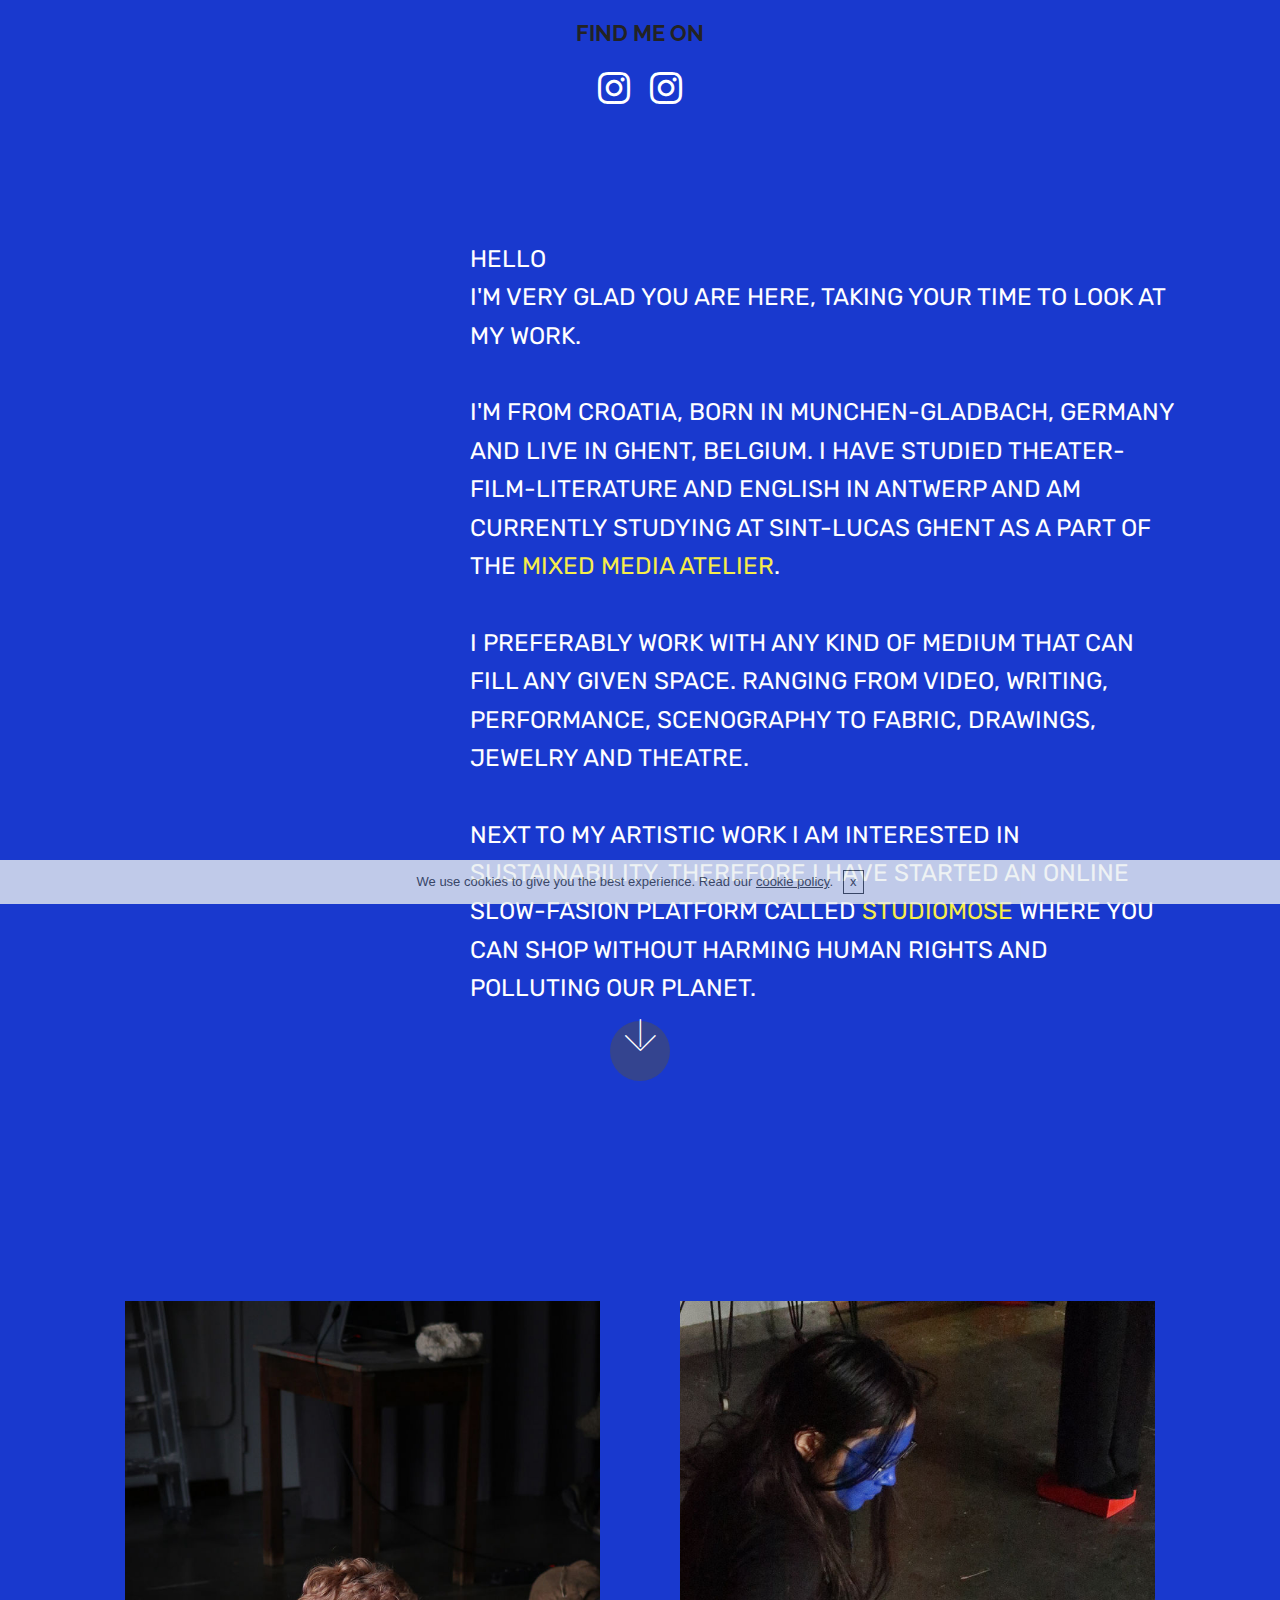
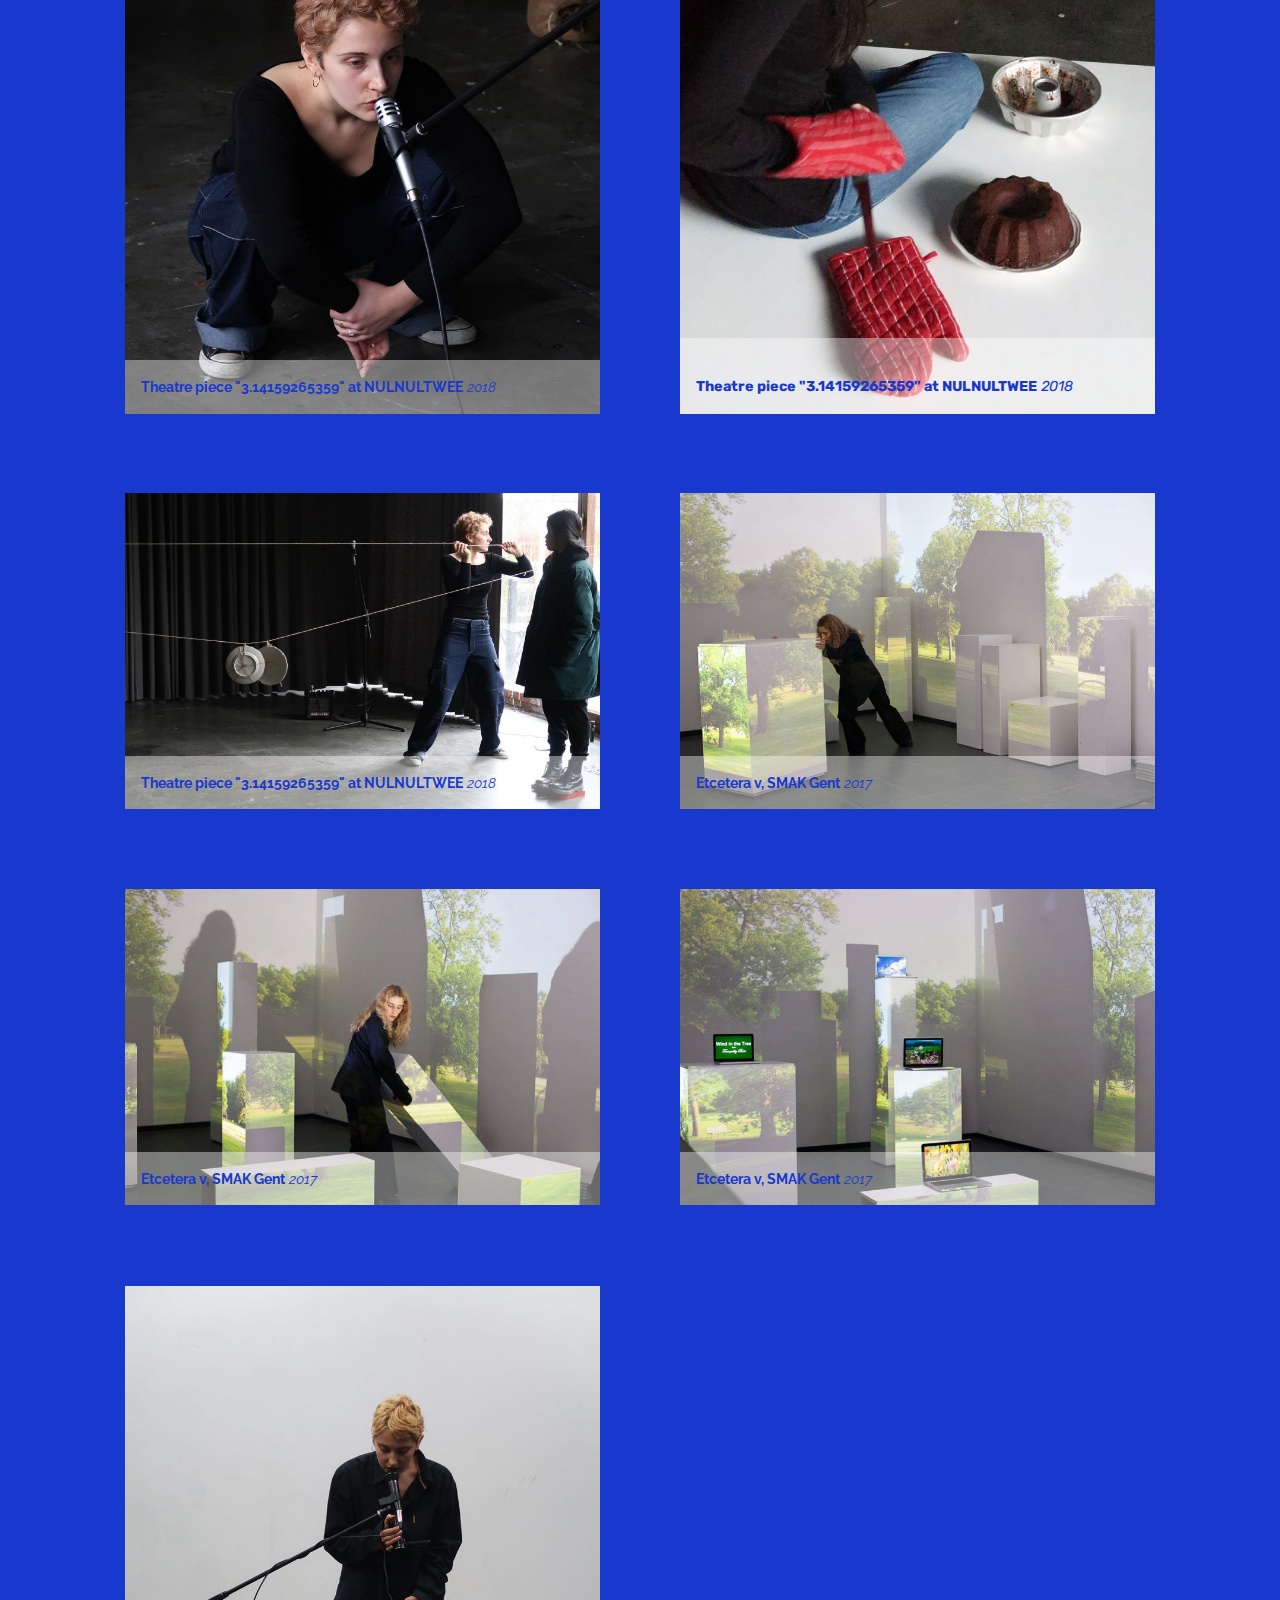
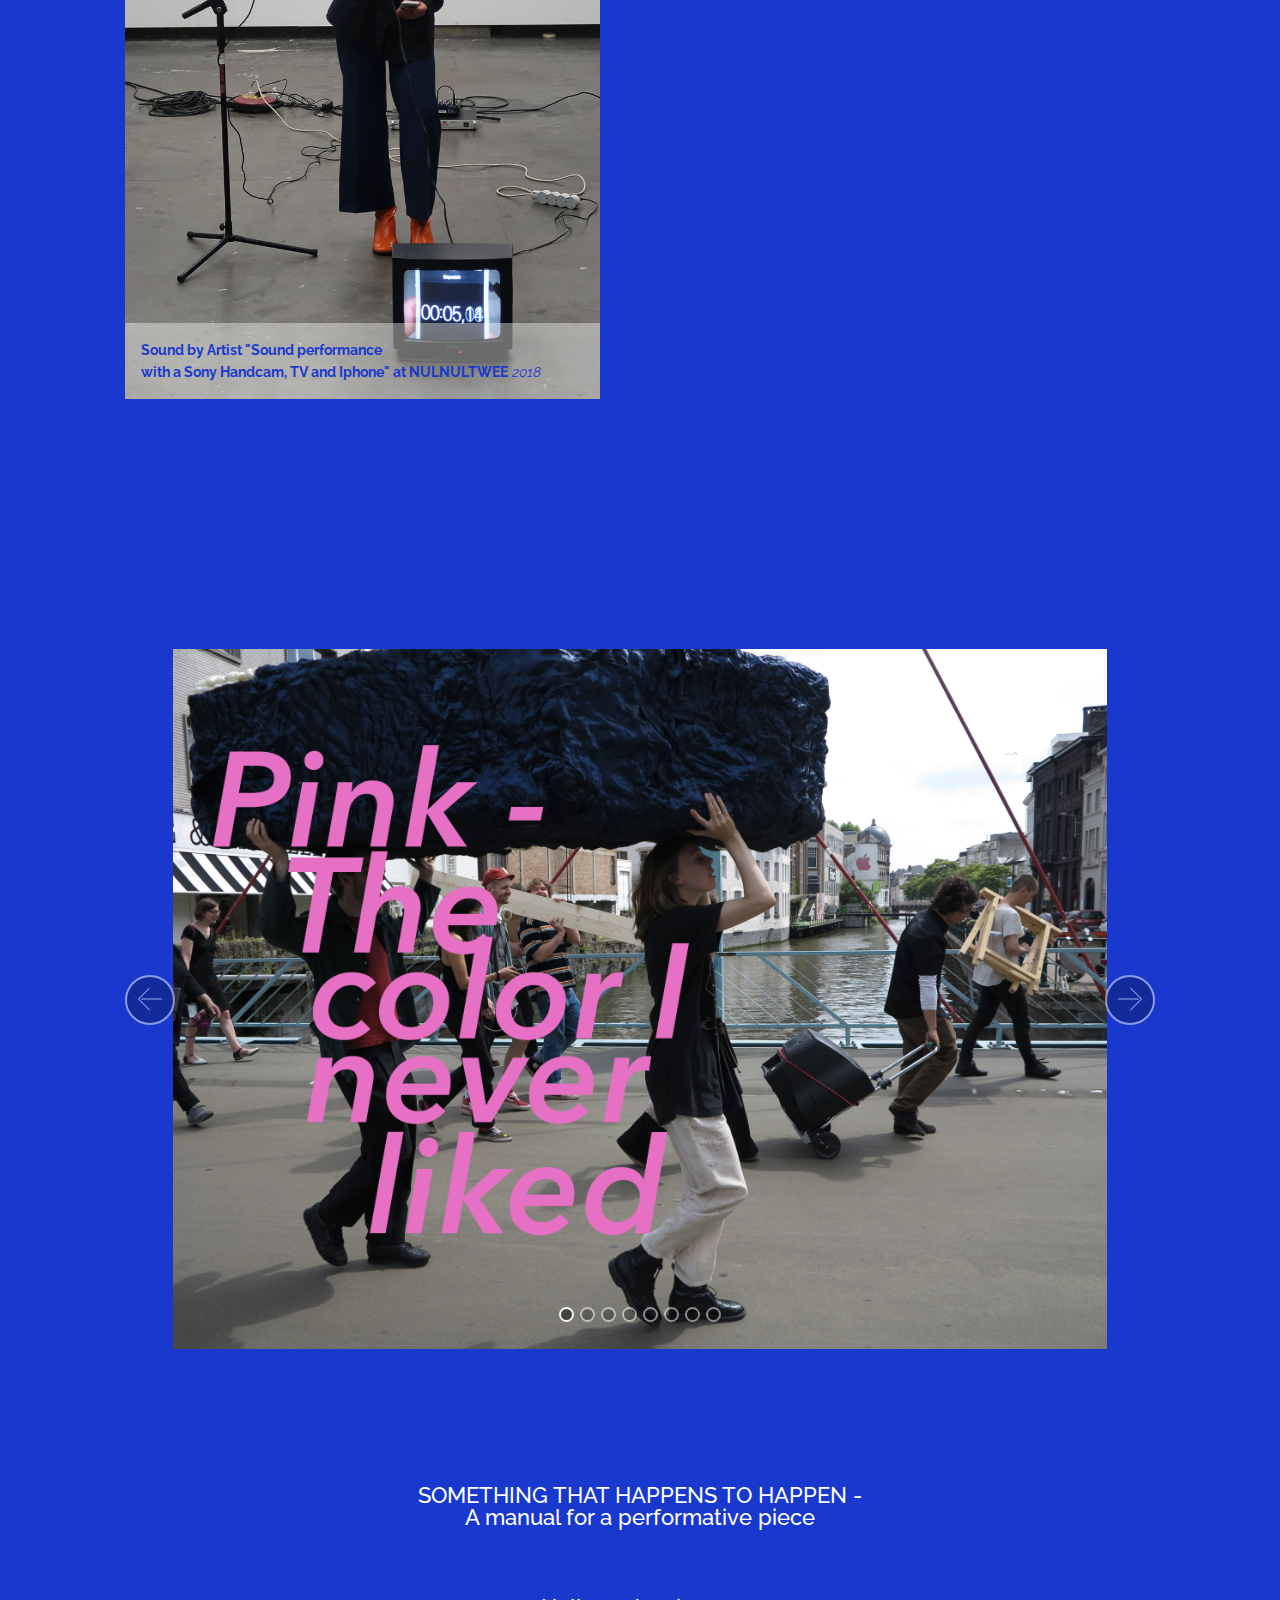
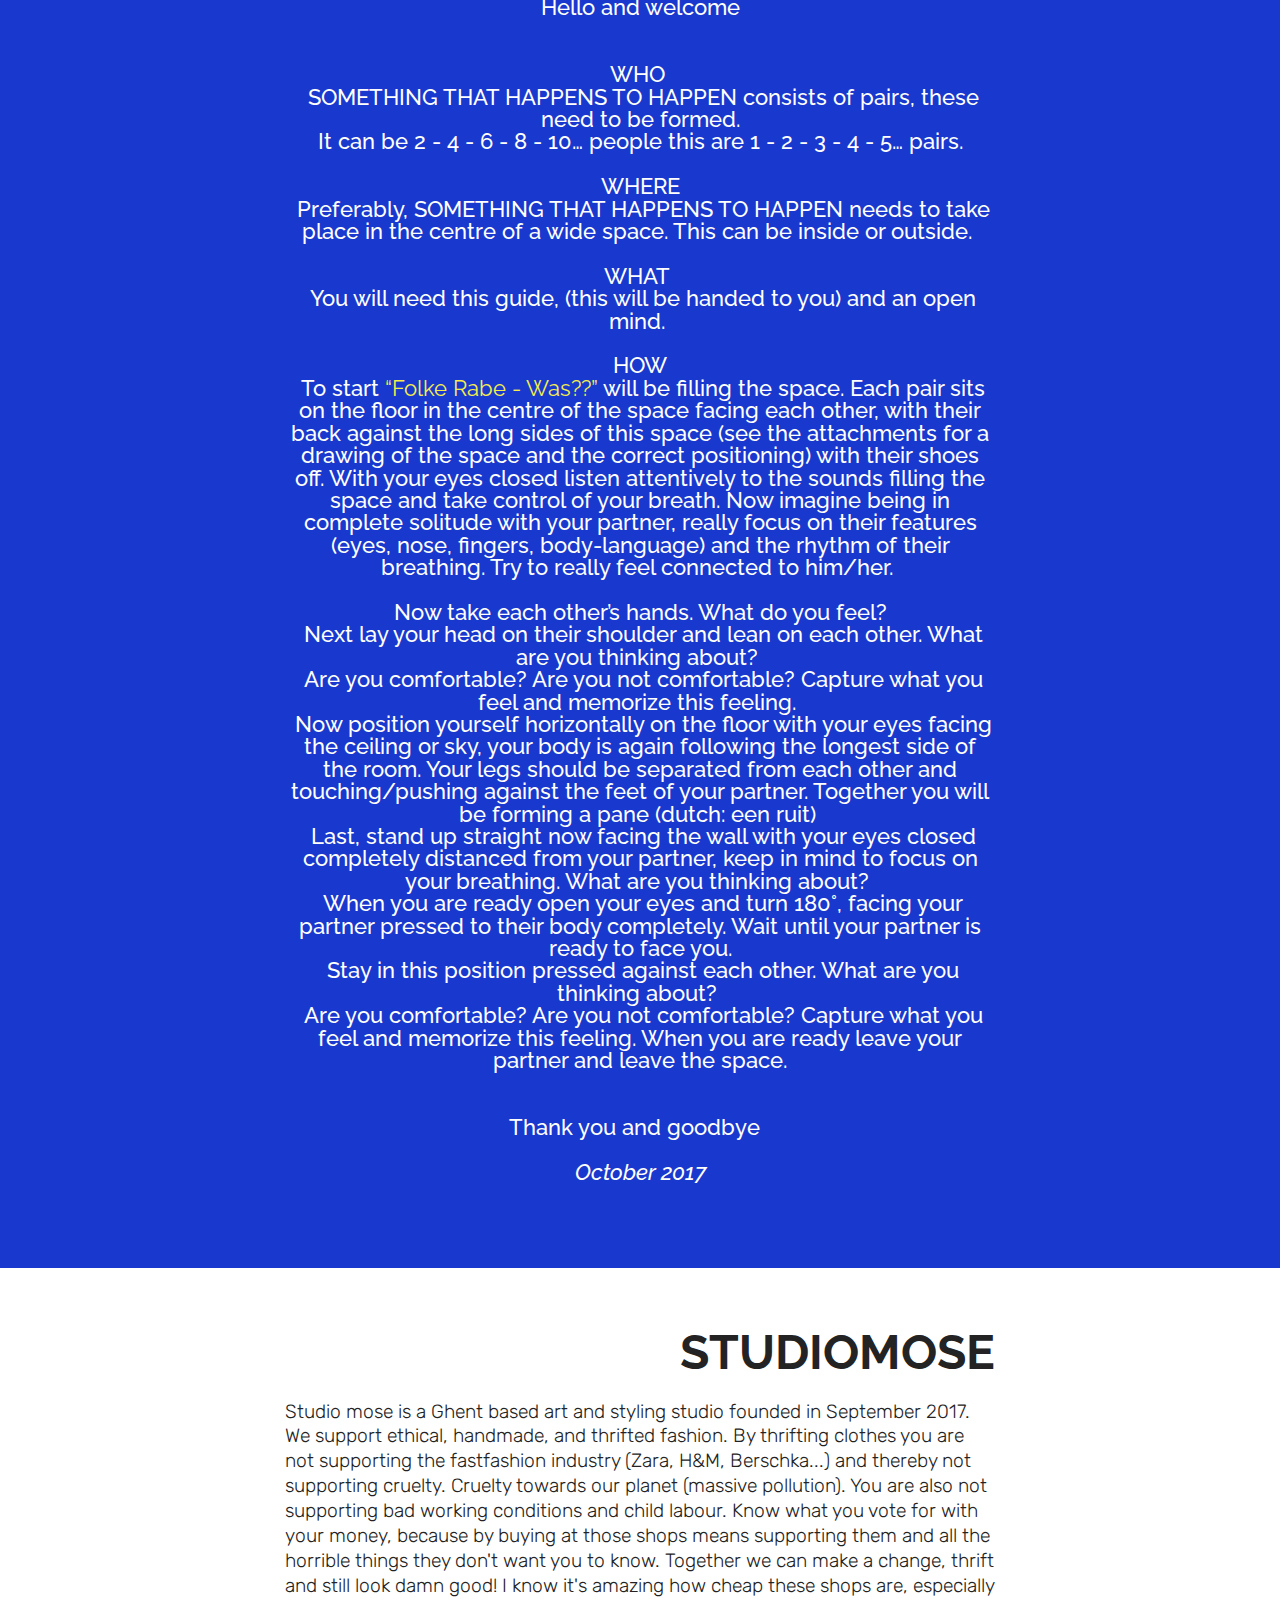
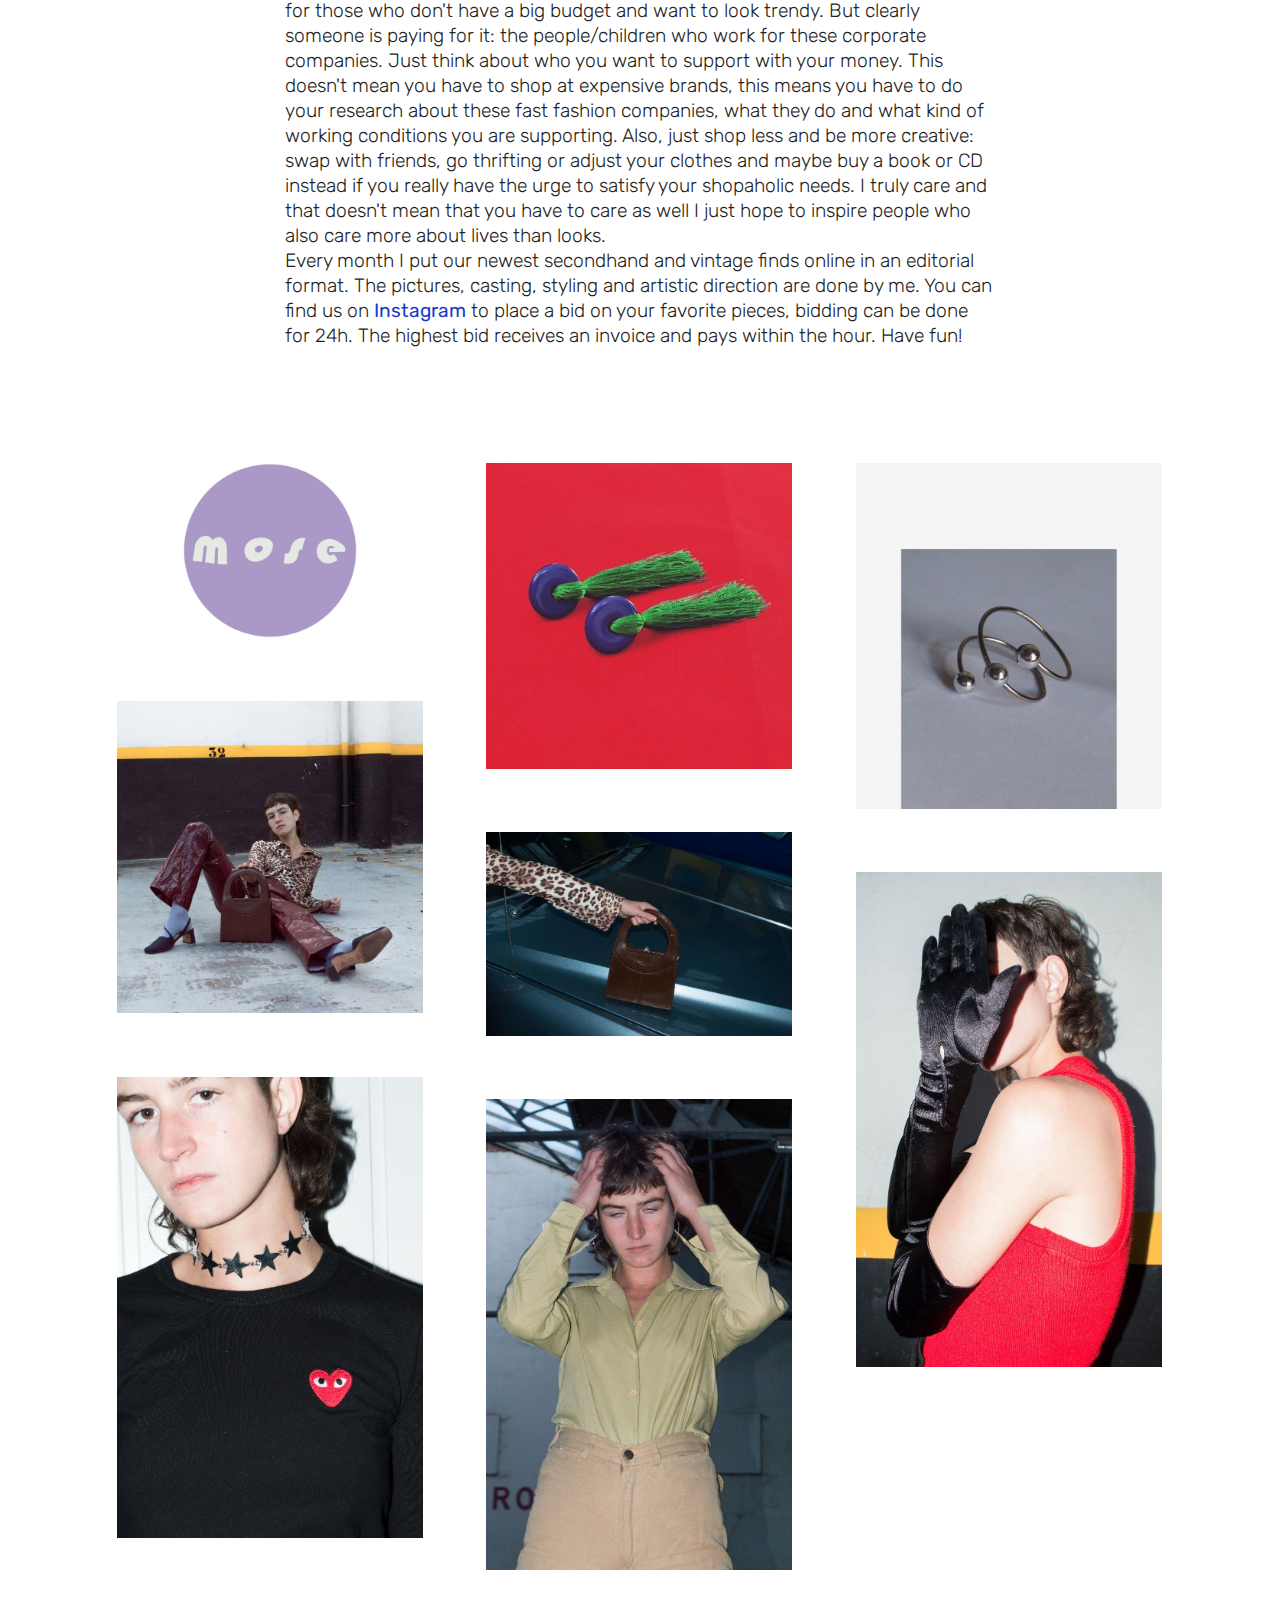
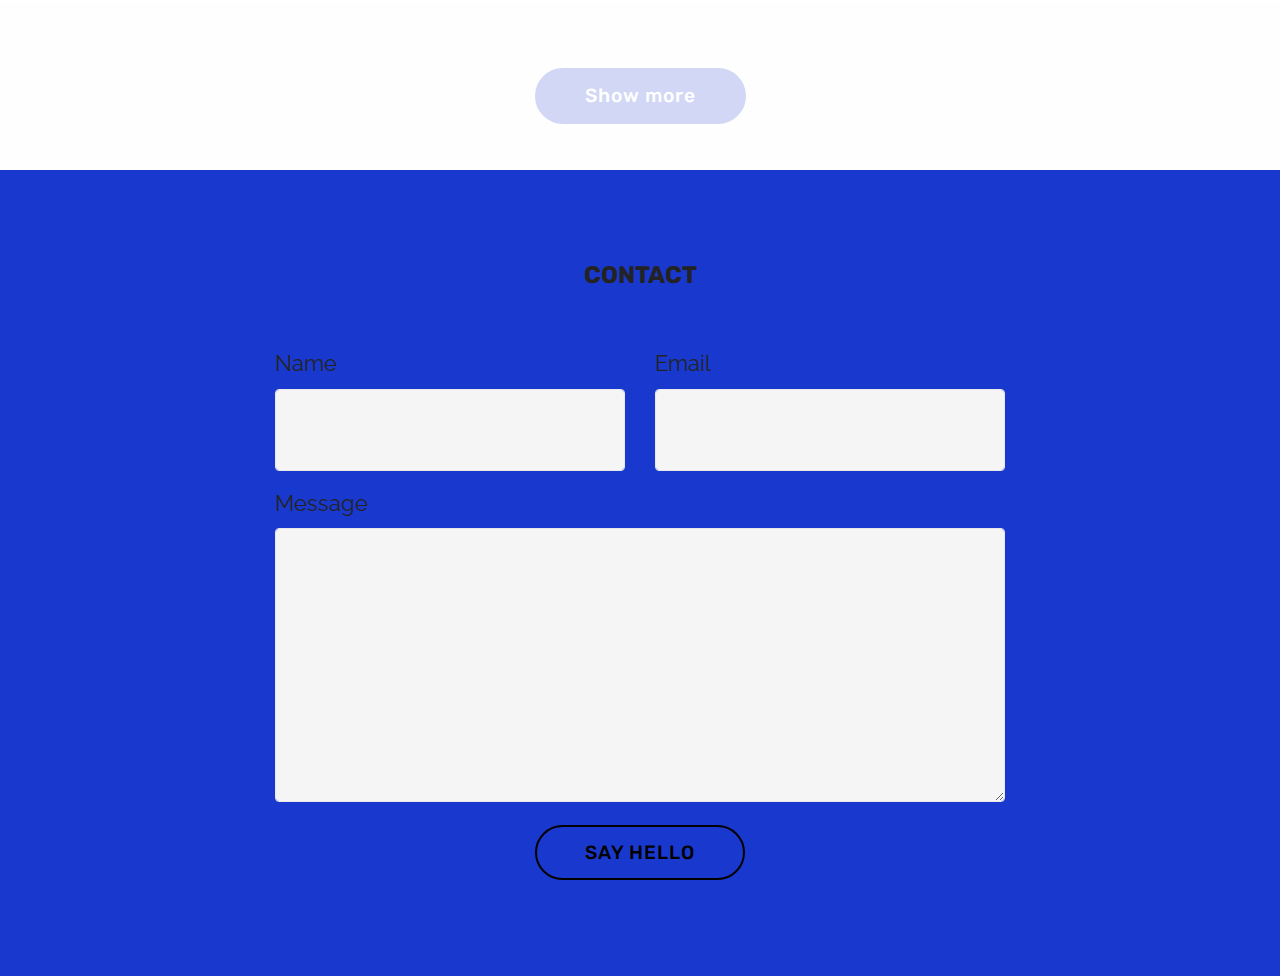
==== commit 63682d3f: "create github pages" ====
--- a/page1.html
+++ b/page1.html
@@ -15,6 +15,8 @@
   <link rel="stylesheet" href="assets/bootstrap/css/bootstrap-grid.min.css">
   <link rel="stylesheet" href="assets/bootstrap/css/bootstrap-reboot.min.css">
   <link rel="stylesheet" href="assets/socicon/css/styles.css">
+  <link rel="stylesheet" href="assets/style.css">
+  <link rel="stylesheet" href="assets/slick.css">
   <link rel="stylesheet" href="assets/theme/css/style.css">
   <link rel="stylesheet" href="assets/gallery/style.css">
   <link rel="stylesheet" href="assets/mobirise/css/mbr-additional.css" type="text/css">
@@ -38,7 +40,7 @@
 <!-- /Google Analytics -->
 
 
-  <section class="cid-qMfYzQOab2" id="social-buttons2-z">
+  <section class="cid-qMg1NbNUyb" id="social-buttons2-18">
 
     
 
@@ -74,7 +76,7 @@
     </div>
 </section>
 
-<section class="engine"><a href="https://mobirise.ws/h">make own website</a></section><section class="header10 cid-qMfYzS1xeu mbr-fullscreen" id="header10-10">
+<section class="engine"><a href="https://mobirise.ws/q">website builder download</a></section><section class="header10 cid-qMg1NcOhqQ mbr-fullscreen" id="header10-19">
 
     
 
@@ -96,27 +98,27 @@
     </div>
 </section>
 
-<section class="mbr-gallery mbr-slider-carousel cid-qMfYzSRG0e" id="gallery2-11">
-
-    
-
-    <div class="container">
-        <div><!-- Filter --><!-- Gallery --><div class="mbr-gallery-row"><div class="mbr-gallery-layout-default"><div><div><div class="mbr-gallery-item mbr-gallery-item--p5" data-video-url="false" data-tags="Animated"><div href="#lb-gallery2-11" data-slide-to="0" data-toggle="modal"><img src="assets/images/juryjanuari3-800x1200.jpg" alt=""><span class="icon-focus"></span><span class="mbr-gallery-title mbr-fonts-style display-7"><strong>Theatre piece "3.14159265359" at NULNULTWEE</strong>&nbsp;<em>2018</em></span></div></div><div class="mbr-gallery-item mbr-gallery-item--p5" data-video-url="false" data-tags="Animated"><div href="#lb-gallery2-11" data-slide-to="1" data-toggle="modal"><img src="assets/images/juryjanuari2-800x1200.jpg" alt=""><span class="icon-focus"></span><span class="mbr-gallery-title mbr-fonts-style display-5"><strong><br>Theatre piece "3.14159265359" at NULNULTWEE</strong> <em>2018</em></span></div></div><div class="mbr-gallery-item mbr-gallery-item--p5" data-video-url="false" data-tags="Animated"><div href="#lb-gallery2-11" data-slide-to="2" data-toggle="modal"><img src="assets/images/juryjanuari-800x533.jpg" alt=""><span class="icon-focus"></span><span class="mbr-gallery-title mbr-fonts-style display-7"><strong>Theatre piece "3.14159265359" at NULNULTWEE</strong>&nbsp;<em>2018</em></span></div></div><div class="mbr-gallery-item mbr-gallery-item--p5" data-video-url="false" data-tags="Animated"><div href="#lb-gallery2-11" data-slide-to="3" data-toggle="modal"><img src="assets/images/smak1-800x533.jpg" alt=""><span class="icon-focus"></span><span class="mbr-gallery-title mbr-fonts-style display-7"><strong>Etcetera v, SMAK Gent</strong> <em>2017</em></span></div></div><div class="mbr-gallery-item mbr-gallery-item--p5" data-video-url="false" data-tags="Animated"><div href="#lb-gallery2-11" data-slide-to="4" data-toggle="modal"><img src="assets/images/smak2-800x533.jpg" alt=""><span class="icon-focus"></span><span class="mbr-gallery-title mbr-fonts-style display-7"><strong>Etcetera v, SMAK Gent</strong> <em>2017</em></span></div></div><div class="mbr-gallery-item mbr-gallery-item--p5" data-video-url="false" data-tags="Animated"><div href="#lb-gallery2-11" data-slide-to="5" data-toggle="modal"><img src="assets/images/smak3-800x533.jpg" alt=""><span class="icon-focus"></span><span class="mbr-gallery-title mbr-fonts-style display-7"><strong>Etcetera v, SMAK Gent</strong> <em>2017</em></span></div></div><div class="mbr-gallery-item mbr-gallery-item--p5" data-video-url="false" data-tags="Animated"><div href="#lb-gallery2-11" data-slide-to="6" data-toggle="modal"><img src="assets/images/sba-800x1200.jpg" alt=""><span class="icon-focus"></span><span class="mbr-gallery-title mbr-fonts-style display-7"><strong>Sound by Artist "Sound performance <br>with a Sony Handcam, TV and Iphone" at NULNULTWEE</strong> <em>2018</em></span></div></div></div></div><div class="clearfix"></div></div></div><!-- Lightbox --><div data-app-prevent-settings="" class="mbr-slider modal fade carousel slide" tabindex="-1" data-keyboard="true" data-interval="false" id="lb-gallery2-11"><div class="modal-dialog"><div class="modal-content"><div class="modal-body"><div class="carousel-inner"><div class="carousel-item"><img src="assets/images/juryjanuari3.jpg" alt=""></div><div class="carousel-item"><img src="assets/images/juryjanuari2.jpg" alt=""></div><div class="carousel-item"><img src="assets/images/juryjanuari.jpg" alt=""></div><div class="carousel-item"><img src="assets/images/smak1.jpg" alt=""></div><div class="carousel-item"><img src="assets/images/smak2.jpg" alt=""></div><div class="carousel-item"><img src="assets/images/smak3.jpg" alt=""></div><div class="carousel-item active"><img src="assets/images/sba.jpg" alt=""></div></div><a class="carousel-control carousel-control-prev" role="button" data-slide="prev" href="#lb-gallery2-11"><span class="mbri-left mbr-iconfont" aria-hidden="true"></span><span class="sr-only">Previous</span></a><a class="carousel-control carousel-control-next" role="button" data-slide="next" href="#lb-gallery2-11"><span class="mbri-right mbr-iconfont" aria-hidden="true"></span><span class="sr-only">Next</span></a><a class="close" href="#" role="button" data-dismiss="modal"><span class="sr-only">Close</span></a></div></div></div></div></div>
-    </div>
-
-</section>
-
-<section class="carousel slide cid-qMfYzTY52j" data-interval="false" id="slider2-12">
+<section class="mbr-gallery mbr-slider-carousel cid-qMg1NdroNq" id="gallery2-1a">
+
+    
+
+    <div class="container">
+        <div><!-- Filter --><!-- Gallery --><div class="mbr-gallery-row"><div class="mbr-gallery-layout-default"><div><div><div class="mbr-gallery-item mbr-gallery-item--p5" data-video-url="false" data-tags="Animated"><div href="#lb-gallery2-1a" data-slide-to="0" data-toggle="modal"><img src="assets/images/juryjanuari3-800x1200.jpg" alt=""><span class="icon-focus"></span><span class="mbr-gallery-title mbr-fonts-style display-7"><strong>Theatre piece "3.14159265359" at NULNULTWEE</strong>&nbsp;<em>2018</em></span></div></div><div class="mbr-gallery-item mbr-gallery-item--p5" data-video-url="false" data-tags="Animated"><div href="#lb-gallery2-1a" data-slide-to="1" data-toggle="modal"><img src="assets/images/juryjanuari2-800x1200.jpg" alt=""><span class="icon-focus"></span><span class="mbr-gallery-title mbr-fonts-style display-5"><strong><br>Theatre piece "3.14159265359" at NULNULTWEE</strong> <em>2018</em></span></div></div><div class="mbr-gallery-item mbr-gallery-item--p5" data-video-url="false" data-tags="Animated"><div href="#lb-gallery2-1a" data-slide-to="2" data-toggle="modal"><img src="assets/images/juryjanuari-800x533.jpg" alt=""><span class="icon-focus"></span><span class="mbr-gallery-title mbr-fonts-style display-7"><strong>Theatre piece "3.14159265359" at NULNULTWEE</strong>&nbsp;<em>2018</em></span></div></div><div class="mbr-gallery-item mbr-gallery-item--p5" data-video-url="false" data-tags="Animated"><div href="#lb-gallery2-1a" data-slide-to="3" data-toggle="modal"><img src="assets/images/smak1-800x533.jpg" alt=""><span class="icon-focus"></span><span class="mbr-gallery-title mbr-fonts-style display-7"><strong>Etcetera v, SMAK Gent</strong> <em>2017</em></span></div></div><div class="mbr-gallery-item mbr-gallery-item--p5" data-video-url="false" data-tags="Animated"><div href="#lb-gallery2-1a" data-slide-to="4" data-toggle="modal"><img src="assets/images/smak2-800x533.jpg" alt=""><span class="icon-focus"></span><span class="mbr-gallery-title mbr-fonts-style display-7"><strong>Etcetera v, SMAK Gent</strong> <em>2017</em></span></div></div><div class="mbr-gallery-item mbr-gallery-item--p5" data-video-url="false" data-tags="Animated"><div href="#lb-gallery2-1a" data-slide-to="5" data-toggle="modal"><img src="assets/images/smak3-800x533.jpg" alt=""><span class="icon-focus"></span><span class="mbr-gallery-title mbr-fonts-style display-7"><strong>Etcetera v, SMAK Gent</strong> <em>2017</em></span></div></div><div class="mbr-gallery-item mbr-gallery-item--p5" data-video-url="false" data-tags="Animated"><div href="#lb-gallery2-1a" data-slide-to="6" data-toggle="modal"><img src="assets/images/sba-800x1200.jpg" alt=""><span class="icon-focus"></span><span class="mbr-gallery-title mbr-fonts-style display-7"><strong>Sound by Artist "Sound performance <br>with a Sony Handcam, TV and Iphone" at NULNULTWEE</strong> <em>2018</em></span></div></div></div></div><div class="clearfix"></div></div></div><!-- Lightbox --><div data-app-prevent-settings="" class="mbr-slider modal fade carousel slide" tabindex="-1" data-keyboard="true" data-interval="false" id="lb-gallery2-1a"><div class="modal-dialog"><div class="modal-content"><div class="modal-body"><div class="carousel-inner"><div class="carousel-item"><img src="assets/images/juryjanuari3.jpg" alt=""></div><div class="carousel-item"><img src="assets/images/juryjanuari2.jpg" alt=""></div><div class="carousel-item"><img src="assets/images/juryjanuari.jpg" alt=""></div><div class="carousel-item"><img src="assets/images/smak1.jpg" alt=""></div><div class="carousel-item"><img src="assets/images/smak2.jpg" alt=""></div><div class="carousel-item"><img src="assets/images/smak3.jpg" alt=""></div><div class="carousel-item active"><img src="assets/images/sba.jpg" alt=""></div></div><a class="carousel-control carousel-control-prev" role="button" data-slide="prev" href="#lb-gallery2-1a"><span class="mbri-left mbr-iconfont" aria-hidden="true"></span><span class="sr-only">Previous</span></a><a class="carousel-control carousel-control-next" role="button" data-slide="next" href="#lb-gallery2-1a"><span class="mbri-right mbr-iconfont" aria-hidden="true"></span><span class="sr-only">Next</span></a><a class="close" href="#" role="button" data-dismiss="modal"><span class="sr-only">Close</span></a></div></div></div></div></div>
+    </div>
+
+</section>
+
+<section class="carousel slide cid-qMg1NeulfE" data-interval="false" id="slider2-1b">
 
     
     <div class="container content-slider">
         <div class="content-slider-wrap">
-            <div><div class="mbr-slider slide carousel" data-pause="true" data-keyboard="false" data-ride="false" data-interval="false"><ol class="carousel-indicators"><li data-app-prevent-settings="" data-target="#slider2-12" class=" active" data-slide-to="0"></li><li data-app-prevent-settings="" data-target="#slider2-12" data-slide-to="1"></li><li data-app-prevent-settings="" data-target="#slider2-12" data-slide-to="2"></li><li data-app-prevent-settings="" data-target="#slider2-12" data-slide-to="3"></li><li data-app-prevent-settings="" data-target="#slider2-12" data-slide-to="4"></li><li data-app-prevent-settings="" data-target="#slider2-12" data-slide-to="5"></li><li data-app-prevent-settings="" data-target="#slider2-12" data-slide-to="6"></li><li data-app-prevent-settings="" data-target="#slider2-12" data-slide-to="7"></li></ol><div class="carousel-inner" role="listbox"><div class="carousel-item slider-fullscreen-image active" data-bg-video-slide="false" style="background-image: url(assets/images/pinkjuist.jpg);"><div class="container container-slide"><div class="image_wrapper"><img src="assets/images/pinkjuist.jpg"><div class="carousel-caption justify-content-center"><div class="col-10 align-center"></div></div></div></div></div><div class="carousel-item slider-fullscreen-image" data-bg-video-slide="false" style="background-image: url(assets/images/publicspace.jpg);"><div class="container container-slide"><div class="image_wrapper"><img src="assets/images/publicspace.jpg"><div class="carousel-caption justify-content-center"><div class="col-10 align-center"></div></div></div></div></div><div class="carousel-item slider-fullscreen-image" data-bg-video-slide="false" style="background-image: url(assets/images/poly.jpg);"><div class="container container-slide"><div class="image_wrapper"><img src="assets/images/poly.jpg"><div class="carousel-caption justify-content-center"><div class="col-10 align-center"></div></div></div></div></div><div class="carousel-item slider-fullscreen-image" data-bg-video-slide="false" style="background-image: url(assets/images/asculpt-4.jpg);"><div class="container container-slide"><div class="image_wrapper"><img src="assets/images/asculpt-4.jpg"><div class="carousel-caption justify-content-center"><div class="col-10 align-center"></div></div></div></div></div><div class="carousel-item slider-fullscreen-image" data-bg-video-slide="https://www.youtube.com/watch?v=MtlwwwKR7YM&amp;t=4s"><div class="mbr-overlay" style="opacity: 0; background-color: rgb(25, 57, 206);"></div><div class="container container-slide"><div class="image_wrapper"><img src="assets/images/2.jpg" style="opacity: 0;"><div class="carousel-caption justify-content-center"><div class="col-10 align-center"></div></div></div></div></div><div class="carousel-item slider-fullscreen-image" data-bg-video-slide="false" style="background-image: url(assets/images/thisfilm-3.jpg);"><div class="container container-slide"><div class="image_wrapper"><img src="assets/images/thisfilm-3.jpg"><div class="carousel-caption justify-content-center"><div class="col-10 align-center"></div></div></div></div></div><div class="carousel-item slider-fullscreen-image" data-bg-video-slide="false" style="background-image: url(assets/images/bran.jpg);"><div class="container container-slide"><div class="image_wrapper"><div class="mbr-overlay" style="opacity: 0; background-color: rgb(25, 57, 206);"></div><img src="assets/images/bran.jpg"><div class="carousel-caption justify-content-center"><div class="col-10 align-center"></div></div></div></div></div><div class="carousel-item slider-fullscreen-image" data-bg-video-slide="false" style="background-image: url(assets/images/onions-2.jpg);"><div class="container container-slide"><div class="image_wrapper"><div class="mbr-overlay" style="opacity: 0; background-color: rgb(25, 57, 206);"></div><img src="assets/images/onions-2.jpg"><div class="carousel-caption justify-content-center"><div class="col-10 align-center"></div></div></div></div></div></div><a data-app-prevent-settings="" class="carousel-control carousel-control-prev" role="button" data-slide="prev" href="#slider2-12"><span aria-hidden="true" class="mbri-left mbr-iconfont"></span><span class="sr-only">Previous</span></a><a data-app-prevent-settings="" class="carousel-control carousel-control-next" role="button" data-slide="next" href="#slider2-12"><span aria-hidden="true" class="mbri-right mbr-iconfont"></span><span class="sr-only">Next</span></a></div></div> 
-        </div>
-    </div>
-</section>
-
-<section class="mbr-section content4 cid-qMfYzVp0Ne" id="content4-13">
+            <div><div class="mbr-slider slide carousel" data-pause="true" data-keyboard="false" data-ride="false" data-interval="false"><ol class="carousel-indicators"><li data-app-prevent-settings="" data-target="#slider2-1b" class=" active" data-slide-to="0"></li><li data-app-prevent-settings="" data-target="#slider2-1b" data-slide-to="1"></li><li data-app-prevent-settings="" data-target="#slider2-1b" data-slide-to="2"></li><li data-app-prevent-settings="" data-target="#slider2-1b" data-slide-to="3"></li><li data-app-prevent-settings="" data-target="#slider2-1b" data-slide-to="4"></li><li data-app-prevent-settings="" data-target="#slider2-1b" data-slide-to="5"></li><li data-app-prevent-settings="" data-target="#slider2-1b" data-slide-to="6"></li><li data-app-prevent-settings="" data-target="#slider2-1b" data-slide-to="7"></li></ol><div class="carousel-inner" role="listbox"><div class="carousel-item slider-fullscreen-image active" data-bg-video-slide="false" style="background-image: url(assets/images/pinkjuist.jpg);"><div class="container container-slide"><div class="image_wrapper"><img src="assets/images/pinkjuist.jpg"><div class="carousel-caption justify-content-center"><div class="col-10 align-center"></div></div></div></div></div><div class="carousel-item slider-fullscreen-image" data-bg-video-slide="false" style="background-image: url(assets/images/publicspace.jpg);"><div class="container container-slide"><div class="image_wrapper"><img src="assets/images/publicspace.jpg"><div class="carousel-caption justify-content-center"><div class="col-10 align-center"></div></div></div></div></div><div class="carousel-item slider-fullscreen-image" data-bg-video-slide="false" style="background-image: url(assets/images/poly.jpg);"><div class="container container-slide"><div class="image_wrapper"><img src="assets/images/poly.jpg"><div class="carousel-caption justify-content-center"><div class="col-10 align-center"></div></div></div></div></div><div class="carousel-item slider-fullscreen-image" data-bg-video-slide="false" style="background-image: url(assets/images/asculpt-4.jpg);"><div class="container container-slide"><div class="image_wrapper"><img src="assets/images/asculpt-4.jpg"><div class="carousel-caption justify-content-center"><div class="col-10 align-center"></div></div></div></div></div><div class="carousel-item slider-fullscreen-image" data-bg-video-slide="https://www.youtube.com/watch?v=MtlwwwKR7YM&amp;t=4s"><div class="mbr-overlay" style="opacity: 0; background-color: rgb(25, 57, 206);"></div><div class="container container-slide"><div class="image_wrapper"><img src="assets/images/2.jpg" style="opacity: 0;"><div class="carousel-caption justify-content-center"><div class="col-10 align-center"></div></div></div></div></div><div class="carousel-item slider-fullscreen-image" data-bg-video-slide="false" style="background-image: url(assets/images/thisfilm-3.jpg);"><div class="container container-slide"><div class="image_wrapper"><img src="assets/images/thisfilm-3.jpg"><div class="carousel-caption justify-content-center"><div class="col-10 align-center"></div></div></div></div></div><div class="carousel-item slider-fullscreen-image" data-bg-video-slide="false" style="background-image: url(assets/images/bran.jpg);"><div class="container container-slide"><div class="image_wrapper"><div class="mbr-overlay" style="opacity: 0; background-color: rgb(25, 57, 206);"></div><img src="assets/images/bran.jpg"><div class="carousel-caption justify-content-center"><div class="col-10 align-center"></div></div></div></div></div><div class="carousel-item slider-fullscreen-image" data-bg-video-slide="false" style="background-image: url(assets/images/onions-2.jpg);"><div class="container container-slide"><div class="image_wrapper"><div class="mbr-overlay" style="opacity: 0; background-color: rgb(25, 57, 206);"></div><img src="assets/images/onions-2.jpg"><div class="carousel-caption justify-content-center"><div class="col-10 align-center"></div></div></div></div></div></div><a data-app-prevent-settings="" class="carousel-control carousel-control-prev" role="button" data-slide="prev" href="#slider2-1b"><span aria-hidden="true" class="mbri-left mbr-iconfont"></span><span class="sr-only">Previous</span></a><a data-app-prevent-settings="" class="carousel-control carousel-control-next" role="button" data-slide="next" href="#slider2-1b"><span aria-hidden="true" class="mbri-right mbr-iconfont"></span><span class="sr-only">Next</span></a></div></div> 
+        </div>
+    </div>
+</section>
+
+<section class="mbr-section content4 cid-qMg1NfEA64" id="content4-1c">
 
     
 
@@ -131,7 +133,7 @@
     </div>
 </section>
 
-<section class="mbr-section content4 cid-qMfYzW6Vqs" id="content4-14">
+<section class="mbr-section content4 cid-qMg1Ng3NH2" id="content4-1d">
 
     
 
@@ -147,17 +149,32 @@
     </div>
 </section>
 
-<section class="mbr-gallery mbr-slider-carousel cid-qMfYzWFobO" id="gallery2-15">
-
-    
-
-    <div class="container">
-        <div><!-- Filter --><!-- Gallery --><div class="mbr-gallery-row"><div class="mbr-gallery-layout-default"><div><div><div class="mbr-gallery-item mbr-gallery-item--p4" data-video-url="false" data-tags="Awesome"><div href="#lb-gallery2-15" data-slide-to="0" data-toggle="modal"><img src="assets/images/moselogo2-800x456.jpg" alt=""><span class="icon-focus"></span></div></div><div class="mbr-gallery-item mbr-gallery-item--p4" data-video-url="false" data-tags="Awesome"><div href="#lb-gallery2-15" data-slide-to="1" data-toggle="modal"><img src="assets/images/schermafbeelding-2017-11-12-om-20.53.30-470x469.png" alt=""><span class="icon-focus"></span></div></div><div class="mbr-gallery-item mbr-gallery-item--p4" data-video-url="false" data-tags="Responsive"><div href="#lb-gallery2-15" data-slide-to="2" data-toggle="modal"><img src="assets/images/schermafbeelding-2017-11-05-om-21.02.18-452x511.png" alt=""><span class="icon-focus"></span></div></div><div class="mbr-gallery-item mbr-gallery-item--p4" data-video-url="false" data-tags="Responsive"><div href="#lb-gallery2-15" data-slide-to="3" data-toggle="modal"><img src="assets/images/dsc-1008-800x815.jpg" alt=""><span class="icon-focus"></span></div></div><div class="mbr-gallery-item mbr-gallery-item--p4" data-video-url="false" data-tags="Responsive"><div href="#lb-gallery2-15" data-slide-to="4" data-toggle="modal"><img src="assets/images/dsc-1025-800x531.jpg" alt=""><span class="icon-focus"></span></div></div><div class="mbr-gallery-item mbr-gallery-item--p4" data-video-url="false" data-tags="Responsive"><div href="#lb-gallery2-15" data-slide-to="5" data-toggle="modal"><img src="assets/images/dsc-1123-800x1293.jpg" alt=""><span class="icon-focus"></span></div></div><div class="mbr-gallery-item mbr-gallery-item--p4" data-video-url="false" data-tags="Responsive"><div href="#lb-gallery2-15" data-slide-to="6" data-toggle="modal"><img src="assets/images/dsc-1228-800x1203.jpg" alt=""><span class="icon-focus"></span></div></div><div class="mbr-gallery-item mbr-gallery-item--p4" data-video-url="false" data-tags="Awesome"><div href="#lb-gallery2-15" data-slide-to="7" data-toggle="modal"><img src="assets/images/dsc-1191-800x1229.jpg" alt=""><span class="icon-focus"></span></div></div></div></div><div class="clearfix"></div></div></div><!-- Lightbox --><div data-app-prevent-settings="" class="mbr-slider modal fade carousel slide" tabindex="-1" data-keyboard="true" data-interval="false" id="lb-gallery2-15"><div class="modal-dialog"><div class="modal-content"><div class="modal-body"><div class="carousel-inner"><div class="carousel-item"><img src="assets/images/moselogo2.jpg" alt=""></div><div class="carousel-item"><img src="assets/images/schermafbeelding-2017-11-12-om-20.53.30.png" alt=""></div><div class="carousel-item"><img src="assets/images/schermafbeelding-2017-11-05-om-21.02.18.png" alt=""></div><div class="carousel-item"><img src="assets/images/dsc-1008.jpg" alt=""></div><div class="carousel-item"><img src="assets/images/dsc-1025.jpg" alt=""></div><div class="carousel-item"><img src="assets/images/dsc-1123.jpg" alt=""></div><div class="carousel-item active"><img src="assets/images/dsc-1228.jpg" alt=""></div><div class="carousel-item"><img src="assets/images/dsc-1191.jpg" alt=""></div></div><a class="carousel-control carousel-control-prev" role="button" data-slide="prev" href="#lb-gallery2-15"><span class="mbri-left mbr-iconfont" aria-hidden="true"></span><span class="sr-only">Previous</span></a><a class="carousel-control carousel-control-next" role="button" data-slide="next" href="#lb-gallery2-15"><span class="mbri-right mbr-iconfont" aria-hidden="true"></span><span class="sr-only">Next</span></a><a class="close" href="#" role="button" data-dismiss="modal"><span class="sr-only">Close</span></a></div></div></div></div></div>
-    </div>
-
-</section>
-
-<section class="mbr-section form1 cid-qMfYzXQfmJ" id="form1-16">
+<section class="mbr-gallery mbr-slider-carousel cid-qMg1NgxIqe" id="gallery2-1e">
+
+    
+
+    <div class="container">
+        <div><!-- Filter --><!-- Gallery --><div class="mbr-gallery-row"><div class="mbr-gallery-layout-default"><div><div><div class="mbr-gallery-item mbr-gallery-item--p4" data-video-url="false" data-tags="Awesome"><div href="#lb-gallery2-1e" data-slide-to="0" data-toggle="modal"><img src="assets/images/moselogo2-800x456.jpg" alt=""><span class="icon-focus"></span></div></div><div class="mbr-gallery-item mbr-gallery-item--p4" data-video-url="false" data-tags="Awesome"><div href="#lb-gallery2-1e" data-slide-to="1" data-toggle="modal"><img src="assets/images/schermafbeelding-2017-11-12-om-20.53.30-470x469.png" alt=""><span class="icon-focus"></span></div></div><div class="mbr-gallery-item mbr-gallery-item--p4" data-video-url="false" data-tags="Responsive"><div href="#lb-gallery2-1e" data-slide-to="2" data-toggle="modal"><img src="assets/images/schermafbeelding-2017-11-05-om-21.02.18-452x511.png" alt=""><span class="icon-focus"></span></div></div><div class="mbr-gallery-item mbr-gallery-item--p4" data-video-url="false" data-tags="Responsive"><div href="#lb-gallery2-1e" data-slide-to="3" data-toggle="modal"><img src="assets/images/dsc-1008-800x815.jpg" alt=""><span class="icon-focus"></span></div></div><div class="mbr-gallery-item mbr-gallery-item--p4" data-video-url="false" data-tags="Responsive"><div href="#lb-gallery2-1e" data-slide-to="4" data-toggle="modal"><img src="assets/images/dsc-1025-800x531.jpg" alt=""><span class="icon-focus"></span></div></div><div class="mbr-gallery-item mbr-gallery-item--p4" data-video-url="false" data-tags="Responsive"><div href="#lb-gallery2-1e" data-slide-to="5" data-toggle="modal"><img src="assets/images/dsc-1123-800x1293.jpg" alt=""><span class="icon-focus"></span></div></div><div class="mbr-gallery-item mbr-gallery-item--p4" data-video-url="false" data-tags="Responsive"><div href="#lb-gallery2-1e" data-slide-to="6" data-toggle="modal"><img src="assets/images/dsc-1228-800x1203.jpg" alt=""><span class="icon-focus"></span></div></div><div class="mbr-gallery-item mbr-gallery-item--p4" data-video-url="false" data-tags="Awesome"><div href="#lb-gallery2-1e" data-slide-to="7" data-toggle="modal"><img src="assets/images/dsc-1191-800x1229.jpg" alt=""><span class="icon-focus"></span></div></div></div></div><div class="clearfix"></div></div></div><!-- Lightbox --><div data-app-prevent-settings="" class="mbr-slider modal fade carousel slide" tabindex="-1" data-keyboard="true" data-interval="false" id="lb-gallery2-1e"><div class="modal-dialog"><div class="modal-content"><div class="modal-body"><div class="carousel-inner"><div class="carousel-item active"><img src="assets/images/moselogo2.jpg" alt=""></div><div class="carousel-item active"><img src="assets/images/schermafbeelding-2017-11-12-om-20.53.30.png" alt=""></div><div class="carousel-item"><img src="assets/images/schermafbeelding-2017-11-05-om-21.02.18.png" alt=""></div><div class="carousel-item"><img src="assets/images/dsc-1008.jpg" alt=""></div><div class="carousel-item"><img src="assets/images/dsc-1025.jpg" alt=""></div><div class="carousel-item"><img src="assets/images/dsc-1123.jpg" alt=""></div><div class="carousel-item"><img src="assets/images/dsc-1228.jpg" alt=""></div><div class="carousel-item"><img src="assets/images/dsc-1191.jpg" alt=""></div></div><a class="carousel-control carousel-control-prev" role="button" data-slide="prev" href="#lb-gallery2-1e"><span class="mbri-left mbr-iconfont" aria-hidden="true"></span><span class="sr-only">Previous</span></a><a class="carousel-control carousel-control-next" role="button" data-slide="next" href="#lb-gallery2-1e"><span class="mbri-right mbr-iconfont" aria-hidden="true"></span><span class="sr-only">Next</span></a><a class="close" href="#" role="button" data-dismiss="modal"><span class="sr-only">Close</span></a></div></div></div></div></div>
+    </div>
+
+</section>
+
+<section class="mbr-instagram-feed" data-rows="2" data-per-row-slider="" data-spacing="5" data-full-width="" data-token="6035077552.727bfe1.4589a1f7b9504dd8ba273846d6fd5d7e" data-per-row-grid="3" id="instagram-feed-block-1g" data-rv-view="837" style="background-color: rgb(250, 250, 250); padding-top: 40px; padding-bottom: 40px;">
+    
+    <div class="container container_toggle">
+        <div class="row">
+            <div class="col">
+                <div class="inst">
+                    
+                    <div class="inst__content"></div>
+                    <div class="inst__more mbr-section-btn align-center" buttons="0"><a class="btn btn-md btn-primary display-4" href="#">Show more</a></div>
+                </div>
+            </div>
+        </div>
+    </div>
+</section>
+
+<section class="mbr-section form1 cid-qMg1NhSAqe" id="form1-1f">
 
     
 
@@ -176,25 +193,25 @@
             <div class="media-container-column col-lg-8" data-form-type="formoid">
                     <div data-form-alert="" hidden="">Thanks for filling out the form!</div>
             
-                    <form class="mbr-form" action="https://mobirise.com/" method="post" data-form-title="Mobirise Form"><input type="hidden" name="email" data-form-email="true" value="kaZz7eOrEVTbmlodcBpodMYG91VRoDa/wA59c7FfzGVm6mI7PbIr0wPo7TGnYqQGv0OrIdESMtlyyc0Vm10JzCTzQcm6e4Awv1JfEOhLHPBJ2tgtjlAQ5BztR1oAk3mT" data-form-field="Email">
+                    <form class="mbr-form" action="https://mobirise.com/" method="post" data-form-title="Mobirise Form"><input type="hidden" name="email" data-form-email="true" value="EGiwXUwvnpFcXJq3lsJ2VzQhqDMYjo4eP4LCN8uDQHZLbWN2HYrpHuEFYmbZCVajKUSwadBYn6rnJZa6RdVirdbbNazaXABfXp8zaCNj5MfSY6QW7El/5UENTioLeh/8" data-form-field="Email">
                         <div class="row row-sm-offset">
                             <div class="col-md-4 multi-horizontal" data-for="name">
                                 <div class="form-group">
-                                    <label class="form-control-label mbr-fonts-style display-7" for="name-form1-16">Name</label>
-                                    <input type="text" class="form-control" name="name" data-form-field="Name" required="" id="name-form1-16">
+                                    <label class="form-control-label mbr-fonts-style display-7" for="name-form1-1f">Name</label>
+                                    <input type="text" class="form-control" name="name" data-form-field="Name" required="" id="name-form1-1f">
                                 </div>
                             </div>
                             <div class="col-md-4 multi-horizontal" data-for="email">
                                 <div class="form-group">
-                                    <label class="form-control-label mbr-fonts-style display-7" for="email-form1-16">Email</label>
-                                    <input type="email" class="form-control" name="email" data-form-field="Email" required="" id="email-form1-16">
+                                    <label class="form-control-label mbr-fonts-style display-7" for="email-form1-1f">Email</label>
+                                    <input type="email" class="form-control" name="email" data-form-field="Email" required="" id="email-form1-1f">
                                 </div>
                             </div>
                             
                         </div>
                         <div class="form-group" data-for="message">
-                            <label class="form-control-label mbr-fonts-style display-7" for="message-form1-16">Message</label>
-                            <textarea type="text" class="form-control" name="message" rows="7" data-form-field="Message" id="message-form1-16"></textarea>
+                            <label class="form-control-label mbr-fonts-style display-7" for="message-form1-1f">Message</label>
+                            <textarea type="text" class="form-control" name="message" rows="7" data-form-field="Message" id="message-form1-1f"></textarea>
                         </div>
             
                         <span class="input-group-btn"><button href="" type="submit" class="btn btn-form btn-black-outline display-4">SAY HELLO</button></span>
@@ -218,6 +235,8 @@
   <script src="assets/ytplayer/jquery.mb.ytplayer.min.js"></script>
   <script src="assets/vimeoplayer/jquery.mb.vimeo_player.js"></script>
   <script src="assets/bootstrapcarouselswipe/bootstrap-carousel-swipe.js"></script>
+  <script src="assets/index.js"></script>
+  <script src="assets/slick.min.js"></script>
   <script src="assets/theme/js/script.js"></script>
   <script src="assets/slidervideo/script.js"></script>
   <script src="assets/gallery/player.min.js"></script>
--- a/assets/style.css
+++ b/assets/style.css
@@ -0,0 +1,200 @@
+.mbr-instagram-feed {
+  position: relative; }
+
+.inst {
+  width: 100%;
+  margin: 0 auto;
+  position: relative; }
+  @media (max-width: 768px) {
+    .inst {
+      width: 100%; } }
+  .inst__login-block p {
+    text-align: center; }
+  .inst__title {
+    padding-bottom: 1rem;
+    margin-bottom: 1.5rem;
+    line-height: 1.3; }
+  .inst__content {
+    margin-bottom: 10px; }
+  .inst__more {
+    margin-top: 20px; }
+  .inst__login-button {
+    transition: all .2s linear;
+    padding: 0 10px 0 80px;
+    display: block;
+    position: relative;
+    text-decoration: none;
+    color: white;
+    background: #cc0055;
+    font-size: 18px;
+    line-height: 60px;
+    height: 60px;
+    border-radius: 2px;
+    width: 400px;
+    margin: 0 auto; }
+    .inst__login-button:hover, .inst__login-button:focus {
+      background: #990040;
+      text-decoration: none;
+      color: white; }
+    .inst__login-button:before {
+      content: "\f16d";
+      display: block;
+      position: absolute;
+      font-family: "FontAwesome";
+      width: 60px;
+      height: 60px;
+      line-height: 60px;
+      top: 0;
+      left: 0;
+      text-align: center;
+      background: rgba(0, 0, 0, 0.1);
+      border-radius: 2px 0 0 2px; }
+  .inst__loader-wrapper {
+    position: absolute;
+    width: 100%;
+    height: 100%;
+    background: white;
+    opacity: 0.8;
+    top: 0;
+    left: 0; }
+  .inst__loader {
+    width: 100px;
+    height: 100px;
+    border-radius: 100%;
+    position: relative;
+    margin: 0 auto;
+    top: 50%;
+    transform: translateY(-50%); }
+    .inst__loader span {
+      display: inline-block;
+      width: 20px;
+      height: 20px;
+      border-radius: 100%;
+      background-color: #ff4488;
+      margin: 35px 5px;
+      opacity: 0; }
+      .inst__loader span:nth-child(1) {
+        animation: opacitychange 1s ease-in-out infinite; }
+      .inst__loader span:nth-child(2) {
+        animation: opacitychange 1s ease-in-out 0.33s infinite; }
+      .inst__loader span:nth-child(3) {
+        animation: opacitychange 1s ease-in-out 0.66s infinite; }
+
+@keyframes opacitychange {
+  0%, 100% {
+    opacity: 0; }
+  60% {
+    opacity: 1; } }
+  .inst__account {
+    margin-bottom: 20px; }
+  .inst__avatar {
+    float: left;
+    margin-right: -50px;
+    height: 50px; }
+    .inst__avatar img {
+      height: 100%;
+      border-radius: 50%;
+      border: 1px solid rgba(0, 0, 0, 0.0975); }
+  .inst__link {
+    float: right;
+    padding: 12px 10px 10px 0;
+    padding-left: 60px;
+    width: 100%;
+    overflow-x: hidden; }
+    .inst__link a {
+      text-decoration: none;
+      height: 50px;
+      line-height: 16px; }
+  .inst__images .slick-frame {
+    visibility: hidden; }
+  .inst__images .slick-frame.slick-initialized {
+    visibility: visible; }
+  .inst__images .slick-arrow {
+    text-indent: -9999px;
+    position: absolute;
+    width: 50px;
+    height: 50px;
+    line-height: 50px;
+    margin: 0;
+    padding: 0;
+    outline: none !important;
+    top: 50%;
+    transform: translateY(-50%);
+    z-index: 10;
+    cursor: pointer;
+    border: none;
+    background: transparent; }
+    .inst__images .slick-arrow:before {
+      transition: all .2s linear;
+      display: block;
+      position: absolute;
+      top: 0;
+      left: 0;
+      width: 100%;
+      height: 100%;
+      font-family: "MobiriseIcons" !important;
+      text-indent: 0;
+      color: white;
+      font-size: 1.5rem;
+      cursor: pointer;
+      border: 2px solid #fff;
+      border-radius: 50%;
+      opacity: 0;
+      background: rgba(0, 0, 0, 0.5); }
+    .inst__images .slick-arrow:hover:before {
+      opacity: 1 !important;
+      background: #1b1b1b !important; }
+    .inst__images .slick-arrow.slick-prev {
+      left: 15px; }
+      .inst__images .slick-arrow.slick-prev:before {
+        content: "\e943"; }
+    .inst__images .slick-arrow.slick-next {
+      right: 15px; }
+      .inst__images .slick-arrow.slick-next:before {
+        content: "\e966"; }
+  .inst__images:hover .slick-arrow:before {
+    opacity: .5; }
+  .inst__error {
+    padding: 10px;
+    background: pink;
+    border: 1px solid deeppink;
+    color: red;
+    border-radius: 3px; }
+
+.inst-card {
+  position: relative; }
+  .inst-card:hover .inst-card__info {
+    opacity: 1; }
+  .inst-card__link {
+    display: block;
+    background-size: cover;
+    background-position: center;
+    width: 100%;
+    height: 100%; }
+  .inst-card__info {
+    transition: opacity .2s linear;
+    opacity: 0;
+    display: block;
+    position: relative;
+    top: -100%;
+    left: 0;
+    width: 100%;
+    height: 100%;
+    background: rgba(0, 0, 0, 0.8); }
+  .inst-card__info-inner {
+    width: 100%;
+    display: block;
+    margin: 0;
+    padding: 0;
+    position: absolute;
+    top: 50%;
+    transform: translateY(-50%);
+    text-align: center;
+    color: white;
+    font-size: 16px; }
+  .inst-card__likes span {
+    font-size: 20px;
+    color: lightcoral; }
+  .inst-card__comments span {
+    font-size: 20px;
+    color: lightskyblue; }
--- a/assets/mobirise/css/mbr-additional.css
+++ b/assets/mobirise/css/mbr-additional.css
@@ -1750,27 +1750,9 @@
 .cid-qA8nPBteeD H2 {
   color: #ffffff;
 }
-.cid-qAN1Tguhls {
-  padding-top: 60px;
+.cid-qA8sPC4NAP {
+  padding-top: 0px;
   padding-bottom: 0px;
-  background-color: #ffffff;
-}
-.cid-qAN1Tguhls .mbr-section-subtitle {
-  color: #232323;
-  text-align: left;
-}
-.cid-qAN1Tguhls .mbr-section-subtitle DIV {
-  color: #232323;
-}
-.cid-qAN1Tguhls H2 {
-  text-align: right;
-}
-.cid-qAN1Tguhls B {
-  color: #1939ce;
-}
-.cid-qA8sPC4NAP {
-  padding-top: 75px;
-  padding-bottom: 135px;
   background-color: #ffffff;
 }
 .cid-qA8sPC4NAP .mbr-slider .carousel-control {
@@ -1811,6 +1793,24 @@
   -webkit-transition: 0.2s background ease-in-out;
   transition: 0.2s background ease-in-out;
 }
+.cid-qAN1Tguhls {
+  padding-top: 0px;
+  padding-bottom: 0px;
+  background-color: #ffffff;
+}
+.cid-qAN1Tguhls .mbr-section-subtitle {
+  color: #232323;
+  text-align: left;
+}
+.cid-qAN1Tguhls .mbr-section-subtitle DIV {
+  color: #232323;
+}
+.cid-qAN1Tguhls H2 {
+  text-align: right;
+}
+.cid-qAN1Tguhls B {
+  color: #1939ce;
+}
 .cid-qA8wFR59ZG {
   padding-top: 90px;
   padding-bottom: 90px;
@@ -1838,51 +1838,51 @@
   display: block;
   text-align: center;
 }
-.cid-qMfYzQOab2 {
+.cid-qMg1NbNUyb {
   padding-top: 0px;
   padding-bottom: 75px;
   background: linear-gradient(0deg, #1939ce, #1939ce);
 }
-.cid-qMfYzQOab2 .mbr-iconfont-social {
+.cid-qMg1NbNUyb .mbr-iconfont-social {
   font-size: 32px;
   color: #ffffff;
 }
-.cid-qMfYzQOab2 .social-list a:focus {
+.cid-qMg1NbNUyb .social-list a:focus {
   text-decoration: none;
 }
-.cid-qMfYzQOab2 B {
+.cid-qMg1NbNUyb B {
   color: #ffffff;
 }
-.cid-qMfYzS1xeu {
+.cid-qMg1NcOhqQ {
   background-color: #1939ce;
 }
-.cid-qMfYzS1xeu .mbr-section-subtitle {
+.cid-qMg1NcOhqQ .mbr-section-subtitle {
   letter-spacing: .2rem;
 }
-.cid-qMfYzS1xeu .mbr-text,
-.cid-qMfYzS1xeu .mbr-section-btn {
+.cid-qMg1NcOhqQ .mbr-text,
+.cid-qMg1NcOhqQ .mbr-section-btn {
   text-align: left;
 }
-.cid-qMfYzSRG0e {
+.cid-qMg1NdroNq {
   padding-top: 135px;
   padding-bottom: 135px;
   background-color: #1939ce;
 }
-.cid-qMfYzSRG0e .mbr-slider .carousel-control {
+.cid-qMg1NdroNq .mbr-slider .carousel-control {
   background: #1b1b1b;
 }
-.cid-qMfYzSRG0e .mbr-slider .carousel-control-prev {
+.cid-qMg1NdroNq .mbr-slider .carousel-control-prev {
   left: 0;
   margin-left: 2.5rem;
 }
-.cid-qMfYzSRG0e .mbr-slider .carousel-control-next {
+.cid-qMg1NdroNq .mbr-slider .carousel-control-next {
   right: 0;
   margin-right: 2.5rem;
 }
-.cid-qMfYzSRG0e .mbr-slider .modal-body .close {
+.cid-qMg1NdroNq .mbr-slider .modal-body .close {
   background: #1b1b1b;
 }
-.cid-qMfYzSRG0e .mbr-gallery-item > div::before {
+.cid-qMg1NdroNq .mbr-gallery-item > div::before {
   content: '';
   position: absolute;
   left: 0;
@@ -1895,13 +1895,13 @@
   -webkit-transition: 0.2s opacity ease-in-out;
   transition: 0.2s opacity ease-in-out;
 }
-.cid-qMfYzSRG0e .mbr-gallery-item > div:hover .mbr-gallery-title::before {
+.cid-qMg1NdroNq .mbr-gallery-item > div:hover .mbr-gallery-title::before {
   background: transparent !important;
 }
-.cid-qMfYzSRG0e .mbr-gallery-item > div:hover:before {
+.cid-qMg1NdroNq .mbr-gallery-item > div:hover:before {
   opacity: 0.4 !important;
 }
-.cid-qMfYzSRG0e .mbr-gallery-title {
+.cid-qMg1NdroNq .mbr-gallery-title {
   font-size: .9em;
   position: absolute;
   display: block;
@@ -1911,7 +1911,7 @@
   color: #fff;
   z-index: 2;
 }
-.cid-qMfYzSRG0e .mbr-gallery-title:before {
+.cid-qMg1NdroNq .mbr-gallery-title:before {
   content: " ";
   width: 100%;
   height: 100%;
@@ -1925,60 +1925,60 @@
   -webkit-transition: 0.2s background ease-in-out;
   transition: 0.2s background ease-in-out;
 }
-.cid-qMfYzSRG0e .mbr-gallery-item > div > span {
+.cid-qMg1NdroNq .mbr-gallery-item > div > span {
   color: #1939ce;
   text-align: left;
 }
-.cid-qMfYzTY52j {
+.cid-qMg1NeulfE {
   padding-top: 75px;
   padding-bottom: 75px;
   background-color: #1939ce;
 }
-.cid-qMfYzTY52j .content-slider {
+.cid-qMg1NeulfE .content-slider {
   display: flex;
   justify-content: center;
 }
-.cid-qMfYzTY52j .modal-body .close {
+.cid-qMg1NeulfE .modal-body .close {
   background: #1b1b1b;
 }
-.cid-qMfYzTY52j .modal-body .close span {
+.cid-qMg1NeulfE .modal-body .close span {
   font-style: normal;
 }
-.cid-qMfYzTY52j .carousel-inner > .active,
-.cid-qMfYzTY52j .carousel-inner > .next,
-.cid-qMfYzTY52j .carousel-inner > .prev {
+.cid-qMg1NeulfE .carousel-inner > .active,
+.cid-qMg1NeulfE .carousel-inner > .next,
+.cid-qMg1NeulfE .carousel-inner > .prev {
   display: flex;
 }
-.cid-qMfYzTY52j .carousel-control .icon-next,
-.cid-qMfYzTY52j .carousel-control .icon-prev {
+.cid-qMg1NeulfE .carousel-control .icon-next,
+.cid-qMg1NeulfE .carousel-control .icon-prev {
   margin-top: -18px;
   font-size: 40px;
   line-height: 27px;
 }
-.cid-qMfYzTY52j .carousel-control:hover {
+.cid-qMg1NeulfE .carousel-control:hover {
   background: #1b1b1b;
   color: #fff;
   opacity: 1;
 }
 @media (max-width: 767px) {
-  .cid-qMfYzTY52j .container .carousel-control {
+  .cid-qMg1NeulfE .container .carousel-control {
     margin-bottom: 0;
   }
-  .cid-qMfYzTY52j .content-slider-wrap {
+  .cid-qMg1NeulfE .content-slider-wrap {
     width: 100%!important;
   }
 }
-.cid-qMfYzTY52j .boxed-slider {
+.cid-qMg1NeulfE .boxed-slider {
   position: relative;
   padding: 93px 0;
 }
-.cid-qMfYzTY52j .boxed-slider > div {
+.cid-qMg1NeulfE .boxed-slider > div {
   position: relative;
 }
-.cid-qMfYzTY52j .container img {
+.cid-qMg1NeulfE .container img {
   width: 100%;
 }
-.cid-qMfYzTY52j .container img + .row {
+.cid-qMg1NeulfE .container img + .row {
   position: absolute;
   top: 50%;
   left: 0;
@@ -1988,17 +1988,17 @@
   transform: translateY(-50%);
   z-index: 2;
 }
-.cid-qMfYzTY52j .mbr-section {
+.cid-qMg1NeulfE .mbr-section {
   padding: 0;
   background-attachment: scroll;
 }
-.cid-qMfYzTY52j .mbr-table-cell {
+.cid-qMg1NeulfE .mbr-table-cell {
   padding: 0;
 }
-.cid-qMfYzTY52j .container .carousel-indicators {
+.cid-qMg1NeulfE .container .carousel-indicators {
   margin-bottom: 3px;
 }
-.cid-qMfYzTY52j .carousel-caption {
+.cid-qMg1NeulfE .carousel-caption {
   top: 50%;
   right: 0;
   bottom: auto;
@@ -2008,15 +2008,15 @@
   -webkit-transform: translateY(-50%);
   transform: translateY(-50%);
 }
-.cid-qMfYzTY52j .mbr-overlay {
+.cid-qMg1NeulfE .mbr-overlay {
   z-index: 1;
 }
-.cid-qMfYzTY52j .container-slide.container {
+.cid-qMg1NeulfE .container-slide.container {
   width: 100%;
   min-height: 100vh;
   padding: 0;
 }
-.cid-qMfYzTY52j .carousel-item {
+.cid-qMg1NeulfE .carousel-item {
   background-position: 50% 50%;
   background-repeat: no-repeat;
   background-size: cover;
@@ -2029,26 +2029,26 @@
   perspective: 1000px;
 }
 @media (max-width: 576px) {
-  .cid-qMfYzTY52j .carousel-item .container {
+  .cid-qMg1NeulfE .carousel-item .container {
     width: 100%;
   }
 }
-.cid-qMfYzTY52j .carousel-item-next.carousel-item-left,
-.cid-qMfYzTY52j .carousel-item-prev.carousel-item-right {
+.cid-qMg1NeulfE .carousel-item-next.carousel-item-left,
+.cid-qMg1NeulfE .carousel-item-prev.carousel-item-right {
   -webkit-transform: translate3d(0, 0, 0);
   transform: translate3d(0, 0, 0);
 }
-.cid-qMfYzTY52j .active.carousel-item-right,
-.cid-qMfYzTY52j .carousel-item-next {
+.cid-qMg1NeulfE .active.carousel-item-right,
+.cid-qMg1NeulfE .carousel-item-next {
   -webkit-transform: translate3d(100%, 0, 0);
   transform: translate3d(100%, 0, 0);
 }
-.cid-qMfYzTY52j .active.carousel-item-left,
-.cid-qMfYzTY52j .carousel-item-prev {
+.cid-qMg1NeulfE .active.carousel-item-left,
+.cid-qMg1NeulfE .carousel-item-prev {
   -webkit-transform: translate3d(-100%, 0, 0);
   transform: translate3d(-100%, 0, 0);
 }
-.cid-qMfYzTY52j .mbr-slider .carousel-control {
+.cid-qMg1NeulfE .mbr-slider .carousel-control {
   top: 50%;
   width: 50px;
   height: 50px;
@@ -2059,29 +2059,29 @@
   border-radius: 50%;
   transition: all .3s;
 }
-.cid-qMfYzTY52j .mbr-slider .carousel-control.carousel-control-prev {
+.cid-qMg1NeulfE .mbr-slider .carousel-control.carousel-control-prev {
   left: 0;
   margin-left: 2.5rem;
 }
-.cid-qMfYzTY52j .mbr-slider .carousel-control.carousel-control-next {
+.cid-qMg1NeulfE .mbr-slider .carousel-control.carousel-control-next {
   right: 0;
   margin-right: 2.5rem;
 }
-.cid-qMfYzTY52j .mbr-slider .carousel-control .mbr-iconfont {
+.cid-qMg1NeulfE .mbr-slider .carousel-control .mbr-iconfont {
   font-size: 1.5rem;
 }
 @media (max-width: 767px) {
-  .cid-qMfYzTY52j .mbr-slider .carousel-control {
+  .cid-qMg1NeulfE .mbr-slider .carousel-control {
     top: auto;
     bottom: 1rem;
   }
 }
-.cid-qMfYzTY52j .mbr-slider .carousel-indicators {
+.cid-qMg1NeulfE .mbr-slider .carousel-indicators {
   position: absolute;
   bottom: 0;
   margin-bottom: 1.5rem !important;
 }
-.cid-qMfYzTY52j .mbr-slider .carousel-indicators li {
+.cid-qMg1NeulfE .mbr-slider .carousel-indicators li {
   max-width: 15px;
   height: 15px;
   max-height: 15px;
@@ -2092,15 +2092,15 @@
   opacity: .5;
   transition: all .3s;
 }
-.cid-qMfYzTY52j .mbr-slider .carousel-indicators li.active,
-.cid-qMfYzTY52j .mbr-slider .carousel-indicators li:hover {
+.cid-qMg1NeulfE .mbr-slider .carousel-indicators li.active,
+.cid-qMg1NeulfE .mbr-slider .carousel-indicators li:hover {
   opacity: .9;
 }
-.cid-qMfYzTY52j .mbr-slider .carousel-indicators li::after,
-.cid-qMfYzTY52j .mbr-slider .carousel-indicators li::before {
+.cid-qMg1NeulfE .mbr-slider .carousel-indicators li::after,
+.cid-qMg1NeulfE .mbr-slider .carousel-indicators li::before {
   content: none;
 }
-.cid-qMfYzTY52j .mbr-slider .carousel-indicators.ie-fix {
+.cid-qMg1NeulfE .mbr-slider .carousel-indicators.ie-fix {
   left: 50%;
   display: block;
   width: 60%;
@@ -2108,14 +2108,14 @@
   text-align: center;
 }
 @media (max-width: 576px) {
-  .cid-qMfYzTY52j .mbr-slider .carousel-indicators {
+  .cid-qMg1NeulfE .mbr-slider .carousel-indicators {
     display: none !important;
   }
 }
-.cid-qMfYzTY52j .mbr-slider > .container img {
+.cid-qMg1NeulfE .mbr-slider > .container img {
   width: 100%;
 }
-.cid-qMfYzTY52j .mbr-slider > .container img + .row {
+.cid-qMg1NeulfE .mbr-slider > .container img + .row {
   position: absolute;
   top: 50%;
   right: 0;
@@ -2125,134 +2125,134 @@
   -webkit-transform: translateY(-50%);
   transform: translateY(-50%);
 }
-.cid-qMfYzTY52j .mbr-slider > .container .carousel-indicators {
+.cid-qMg1NeulfE .mbr-slider > .container .carousel-indicators {
   margin-bottom: 3px;
 }
 @media (max-width: 576px) {
-  .cid-qMfYzTY52j .mbr-slider > .container .carousel-control {
+  .cid-qMg1NeulfE .mbr-slider > .container .carousel-control {
     margin-bottom: 0;
   }
 }
-.cid-qMfYzTY52j .mbr-slider .mbr-section {
+.cid-qMg1NeulfE .mbr-slider .mbr-section {
   padding: 0;
   background-attachment: scroll;
 }
-.cid-qMfYzTY52j .mbr-slider .mbr-table-cell {
+.cid-qMg1NeulfE .mbr-slider .mbr-table-cell {
   padding: 0;
 }
-.cid-qMfYzTY52j .carousel-item .container.container-slide {
+.cid-qMg1NeulfE .carousel-item .container.container-slide {
   position: initial;
   width: auto;
   min-height: 0;
 }
-.cid-qMfYzTY52j .full-screen .slider-fullscreen-image {
+.cid-qMg1NeulfE .full-screen .slider-fullscreen-image {
   min-height: 100vh;
   background-repeat: no-repeat;
   background-position: 50% 50%;
   background-size: cover;
 }
-.cid-qMfYzTY52j .full-screen .slider-fullscreen-image.active {
+.cid-qMg1NeulfE .full-screen .slider-fullscreen-image.active {
   display: -o-flex;
 }
-.cid-qMfYzTY52j .full-screen .container {
+.cid-qMg1NeulfE .full-screen .container {
   width: auto;
   padding-right: 0;
   padding-left: 0;
 }
-.cid-qMfYzTY52j .full-screen .carousel-item .container.container-slide {
+.cid-qMg1NeulfE .full-screen .carousel-item .container.container-slide {
   width: 100%;
   min-height: 100vh;
   padding: 0;
 }
-.cid-qMfYzTY52j .full-screen .carousel-item .container.container-slide img {
+.cid-qMg1NeulfE .full-screen .carousel-item .container.container-slide img {
   display: none;
 }
-.cid-qMfYzTY52j .mbr-background-video-preview {
+.cid-qMg1NeulfE .mbr-background-video-preview {
   position: absolute;
   top: 0;
   right: 0;
   bottom: 0;
   left: 0;
 }
-.cid-qMfYzTY52j .mbr-overlay ~ .container-slide {
+.cid-qMg1NeulfE .mbr-overlay ~ .container-slide {
   z-index: auto;
 }
-.cid-qMfYzTY52j .mbr-slider.slide .container {
+.cid-qMg1NeulfE .mbr-slider.slide .container {
   overflow: hidden;
   padding: 0;
 }
-.cid-qMfYzTY52j .carousel-inner {
+.cid-qMg1NeulfE .carousel-inner {
   height: 100%;
 }
-.cid-qMfYzTY52j .slider-fullscreen-image {
+.cid-qMg1NeulfE .slider-fullscreen-image {
   height: 100%;
   background: transparent !important;
 }
-.cid-qMfYzTY52j .image_wrapper {
+.cid-qMg1NeulfE .image_wrapper {
   height: 700px;
   width: 100%;
   position: relative;
   display: inline-block;
 }
-.cid-qMfYzTY52j .image_wrapper img {
+.cid-qMg1NeulfE .image_wrapper img {
   width: auto !important;
   height: 100%;
 }
-.cid-qMfYzTY52j .carousel-item .container-slide {
+.cid-qMg1NeulfE .carousel-item .container-slide {
   text-align: center;
 }
-.cid-qMfYzTY52j .content-slider-wrap {
+.cid-qMg1NeulfE .content-slider-wrap {
   width: 100%;
 }
-.cid-qMfYzVp0Ne {
+.cid-qMg1NfEA64 {
   padding-top: 60px;
   padding-bottom: 60px;
   background-color: #1939ce;
 }
-.cid-qMfYzVp0Ne .mbr-section-subtitle {
+.cid-qMg1NfEA64 .mbr-section-subtitle {
   color: #767676;
 }
-.cid-qMfYzVp0Ne H2 {
+.cid-qMg1NfEA64 H2 {
   color: #ffffff;
 }
-.cid-qMfYzW6Vqs {
+.cid-qMg1Ng3NH2 {
   padding-top: 60px;
   padding-bottom: 0px;
   background-color: #ffffff;
 }
-.cid-qMfYzW6Vqs .mbr-section-subtitle {
+.cid-qMg1Ng3NH2 .mbr-section-subtitle {
   color: #232323;
   text-align: left;
 }
-.cid-qMfYzW6Vqs .mbr-section-subtitle DIV {
+.cid-qMg1Ng3NH2 .mbr-section-subtitle DIV {
   color: #232323;
 }
-.cid-qMfYzW6Vqs H2 {
+.cid-qMg1Ng3NH2 H2 {
   text-align: right;
 }
-.cid-qMfYzW6Vqs B {
+.cid-qMg1Ng3NH2 B {
   color: #1939ce;
 }
-.cid-qMfYzWFobO {
+.cid-qMg1NgxIqe {
   padding-top: 75px;
-  padding-bottom: 135px;
+  padding-bottom: 0px;
   background-color: #ffffff;
 }
-.cid-qMfYzWFobO .mbr-slider .carousel-control {
+.cid-qMg1NgxIqe .mbr-slider .carousel-control {
   background: #1b1b1b;
 }
-.cid-qMfYzWFobO .mbr-slider .carousel-control-prev {
+.cid-qMg1NgxIqe .mbr-slider .carousel-control-prev {
   left: 0;
   margin-left: 2.5rem;
 }
-.cid-qMfYzWFobO .mbr-slider .carousel-control-next {
+.cid-qMg1NgxIqe .mbr-slider .carousel-control-next {
   right: 0;
   margin-right: 2.5rem;
 }
-.cid-qMfYzWFobO .mbr-slider .modal-body .close {
+.cid-qMg1NgxIqe .mbr-slider .modal-body .close {
   background: #1b1b1b;
 }
-.cid-qMfYzWFobO .mbr-gallery-item > div::before {
+.cid-qMg1NgxIqe .mbr-gallery-item > div::before {
   content: '';
   position: absolute;
   left: 0;
@@ -2264,7 +2264,7 @@
   -webkit-transition: 0.2s opacity ease-in-out;
   transition: 0.2s opacity ease-in-out;
 }
-.cid-qMfYzWFobO .mbr-gallery-title {
+.cid-qMg1NgxIqe .mbr-gallery-title {
   font-size: .9em;
   position: absolute;
   display: block;
@@ -2276,30 +2276,33 @@
   -webkit-transition: 0.2s background ease-in-out;
   transition: 0.2s background ease-in-out;
 }
-.cid-qMfYzXQfmJ {
+#instagram-feed-block-1g .inst__title {
+  color: #1939ce;
+}
+.cid-qMg1NhSAqe {
   padding-top: 90px;
   padding-bottom: 90px;
   background-color: #1939ce;
 }
-.cid-qMfYzXQfmJ .title {
+.cid-qMg1NhSAqe .title {
   margin-bottom: 2rem;
 }
-.cid-qMfYzXQfmJ .mbr-section-subtitle {
+.cid-qMg1NhSAqe .mbr-section-subtitle {
   color: #232323;
 }
-.cid-qMfYzXQfmJ a:not([href]):not([tabindex]) {
+.cid-qMg1NhSAqe a:not([href]):not([tabindex]) {
   color: #fff;
   border-radius: 3px;
 }
-.cid-qMfYzXQfmJ a.btn-white:not([href]):not([tabindex]) {
+.cid-qMg1NhSAqe a.btn-white:not([href]):not([tabindex]) {
   color: #333;
 }
-.cid-qMfYzXQfmJ .multi-horizontal {
+.cid-qMg1NhSAqe .multi-horizontal {
   flex-grow: 1;
   -webkit-flex-grow: 1;
   max-width: 100%;
 }
-.cid-qMfYzXQfmJ .input-group-btn {
+.cid-qMg1NhSAqe .input-group-btn {
   display: block;
   text-align: center;
 }
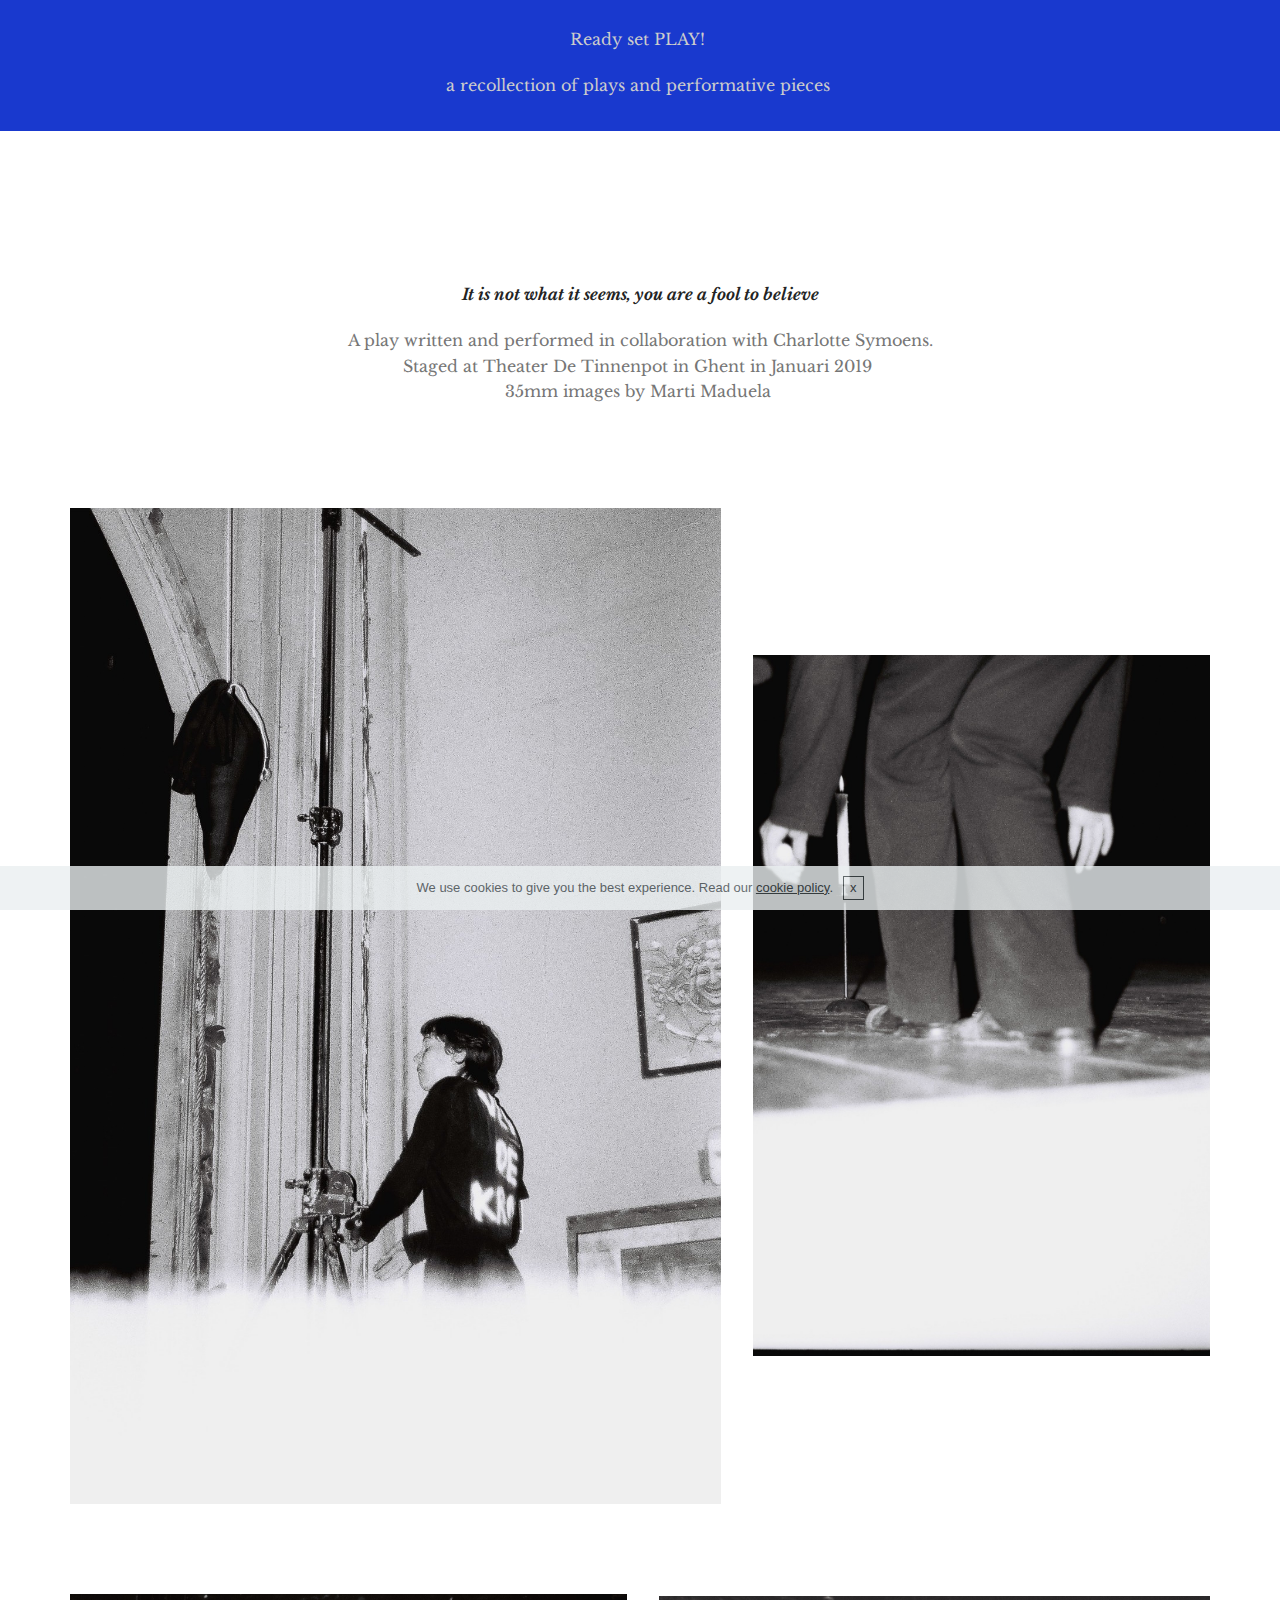
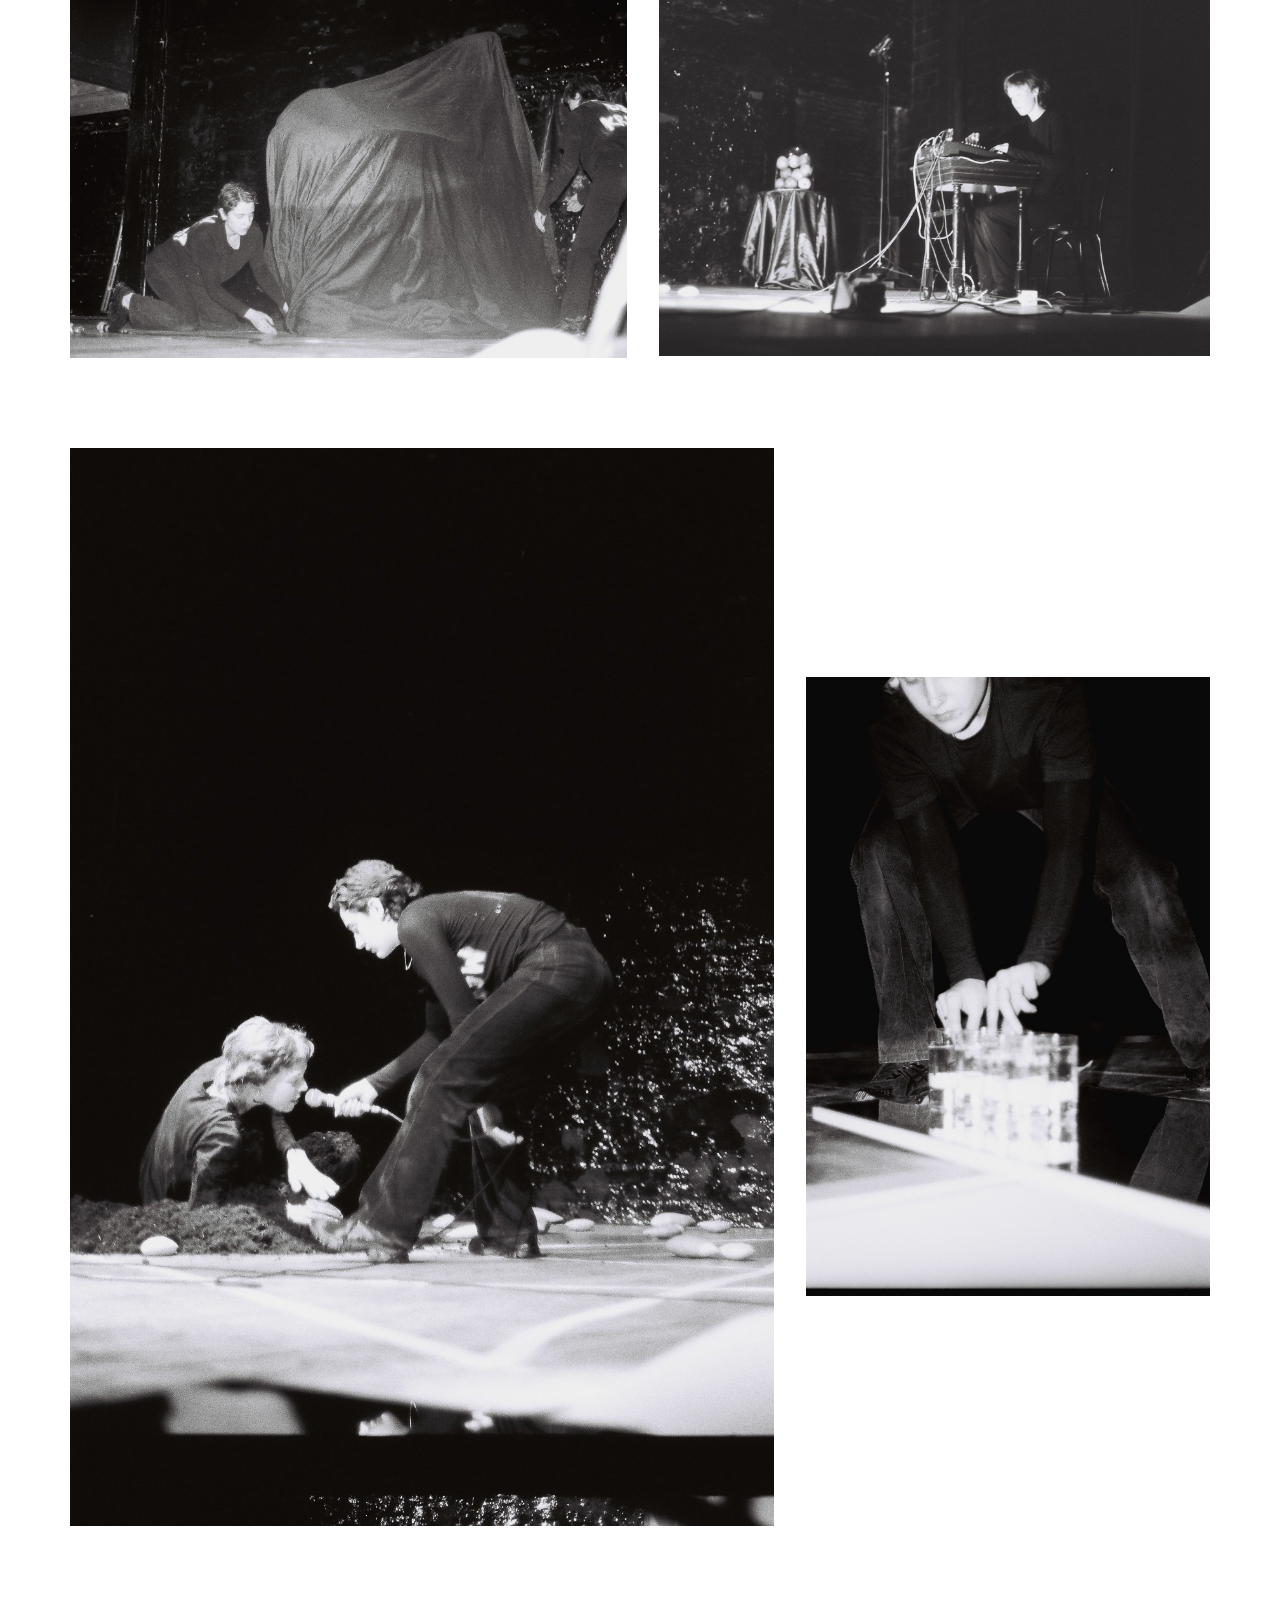
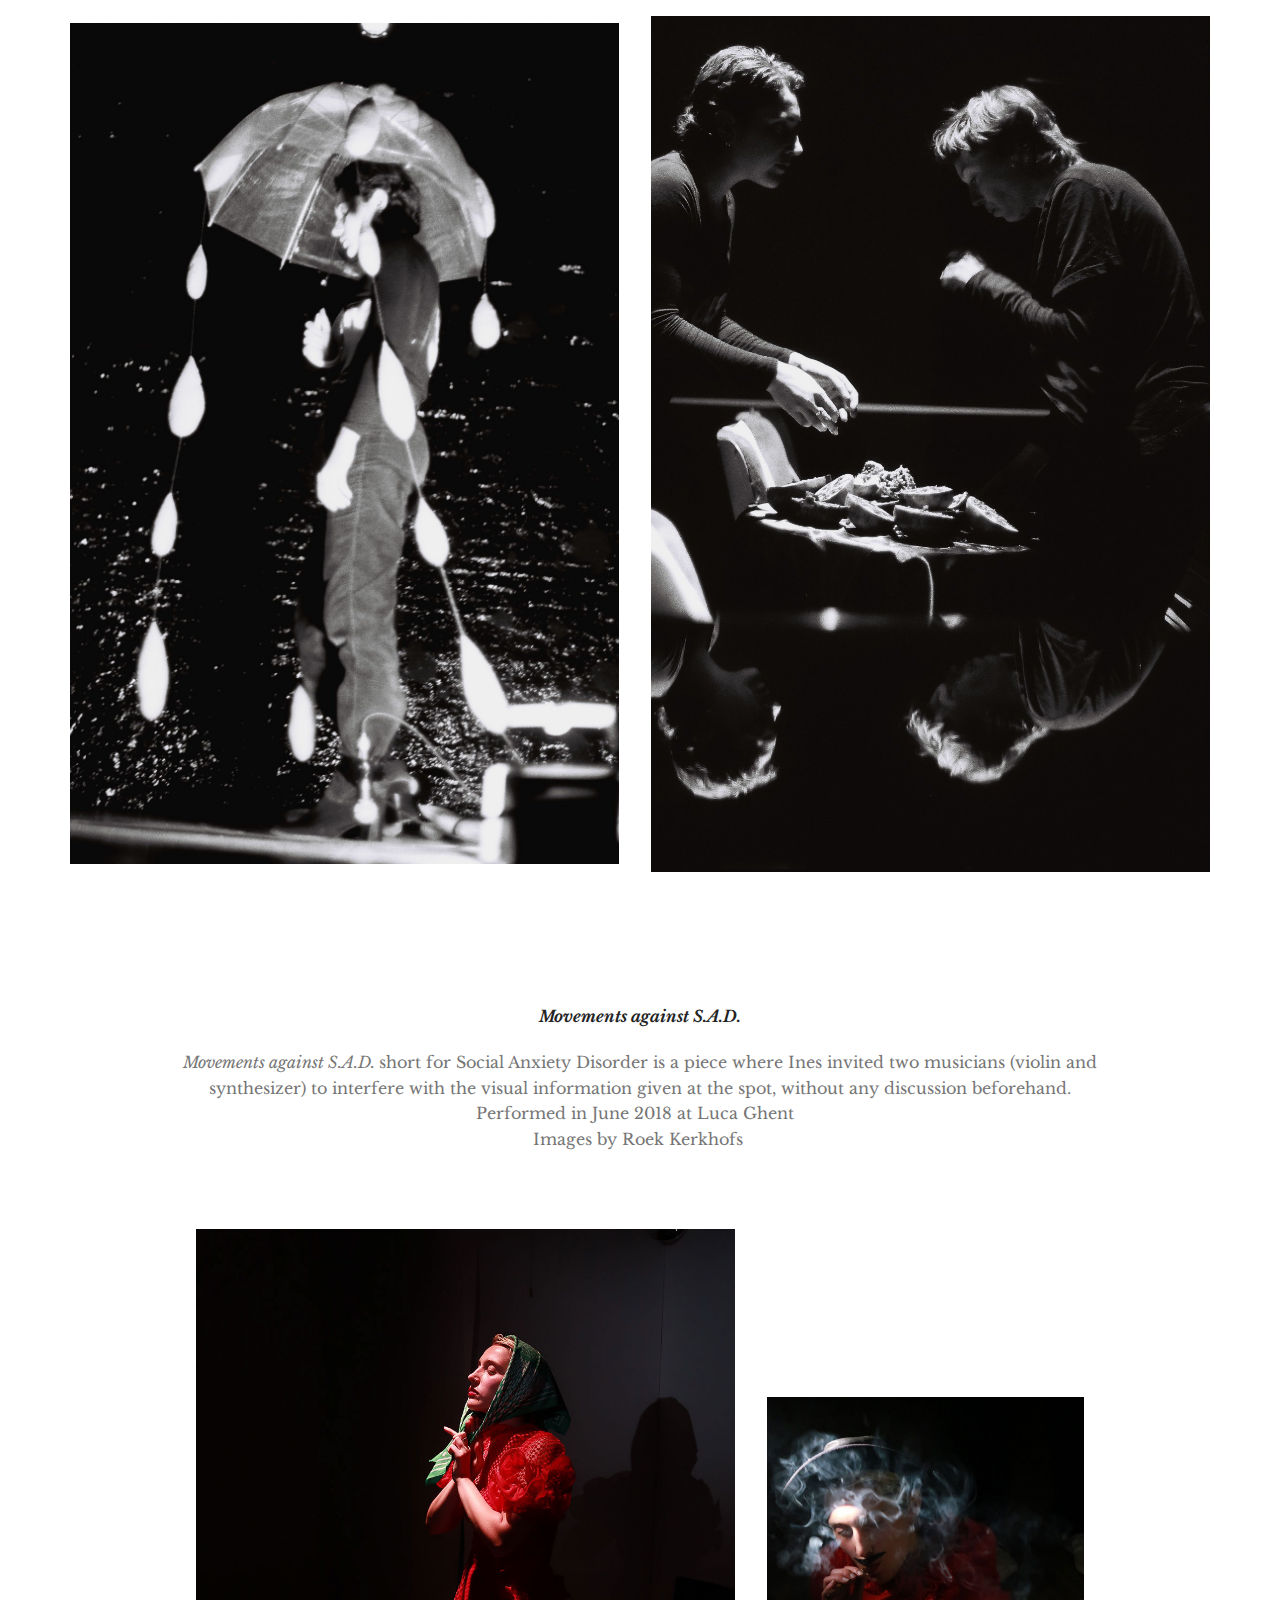
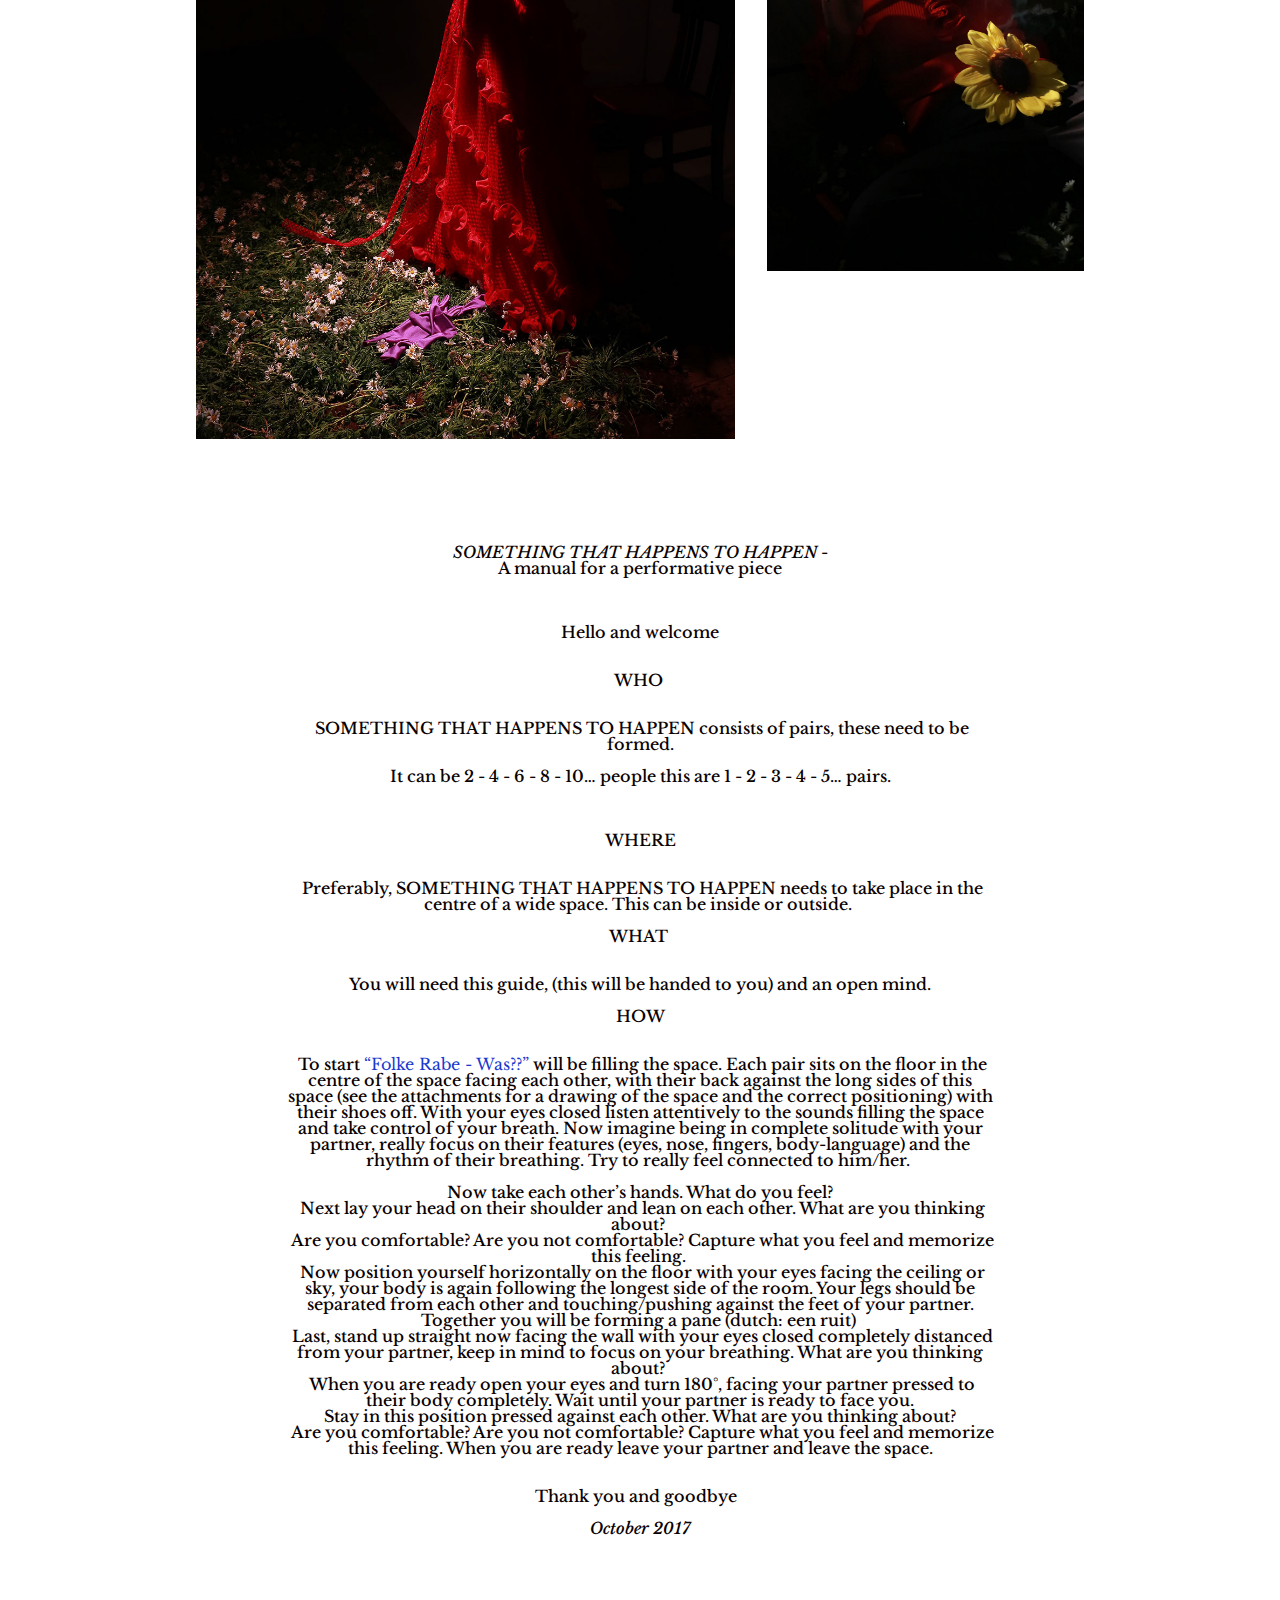
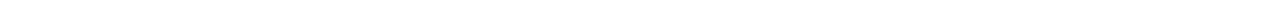
==== commit a14bc432: "create github pages" ====
--- a/page1.html
+++ b/page1.html
@@ -1,24 +1,19 @@
 <!DOCTYPE html>
 <html >
 <head>
-  <!-- Site made with Mobirise Website Builder v4.6.6, https://mobirise.com -->
+  <!-- Site made with Mobirise Website Builder v4.9.1, https://mobirise.com -->
   <meta charset="UTF-8">
   <meta http-equiv="X-UA-Compatible" content="IE=edge">
-  <meta name="generator" content="Mobirise v4.6.6, mobirise.com">
+  <meta name="generator" content="Mobirise v4.9.1, mobirise.com">
   <meta name="viewport" content="width=device-width, initial-scale=1, minimum-scale=1">
   <link rel="shortcut icon" href="assets/images/logo4.png" type="image/x-icon">
-  <meta name="description" content="">
-  <title>Page 1</title>
-  <link rel="stylesheet" href="assets/web/assets/mobirise-icons/mobirise-icons.css">
+  <meta name="description" content="Web Page Builder Description">
+  <title>ready set PLAY!</title>
   <link rel="stylesheet" href="assets/tether/tether.min.css">
   <link rel="stylesheet" href="assets/bootstrap/css/bootstrap.min.css">
   <link rel="stylesheet" href="assets/bootstrap/css/bootstrap-grid.min.css">
   <link rel="stylesheet" href="assets/bootstrap/css/bootstrap-reboot.min.css">
-  <link rel="stylesheet" href="assets/socicon/css/styles.css">
-  <link rel="stylesheet" href="assets/style.css">
-  <link rel="stylesheet" href="assets/slick.css">
   <link rel="stylesheet" href="assets/theme/css/style.css">
-  <link rel="stylesheet" href="assets/gallery/style.css">
   <link rel="stylesheet" href="assets/mobirise/css/mbr-additional.css" type="text/css">
   
   
@@ -40,182 +35,164 @@
 <!-- /Google Analytics -->
 
 
-  <section class="cid-qMg1NbNUyb" id="social-buttons2-18">
-
-    
-
-    
-
-    <div class="container">
-        <div class="media-container-row">
-            <div class="col-md-8 align-center">
-                <h2 class="pb-3 mbr-fonts-style display-7">
-                    <br><strong>FIND ME ON</strong></h2>
-                <div class="social-list pl-0 mb-0">
-                    <a href="https://www.instagram.com/inesbodlovic/" target="_blank">
-                        <span class="px-2 mbr-iconfont mbr-iconfont-social socicon-instagram socicon"></span>
-                    </a>
-                    <a href="https://www.instagram.com/studiomose/" target="_blank">
-                        <span class="px-2 mbr-iconfont mbr-iconfont-social socicon-instagram socicon"></span>
-                    </a>
-                    <a href="https://instagram.com/mobirise" target="_blank">
-                        
-                    </a>
-                    <a href="https://www.youtube.com/c/mobirise" target="_blank">
-                        
-                    </a>
-                    <a href="https://plus.google.com/u/0/+Mobirise" target="_blank">
-                        
-                    </a>
-                    <a href="https://www.behance.net/Mobirise" target="_blank">
-                        
-                    </a>
-                </div>
-            </div>
-        </div>
-    </div>
-</section>
-
-<section class="engine"><a href="https://mobirise.ws/q">website builder download</a></section><section class="header10 cid-qMg1NcOhqQ mbr-fullscreen" id="header10-19">
-
-    
-
-    
-
-    <div class="container">
-        <div class="media-container-column mbr-white col-lg-8 col-md-10 ml-auto">
-            
-            
-            <p class="mbr-text align-right pb-3 mbr-fonts-style display-5">HELLO<br>I'M VERY GLAD YOU ARE HERE, TAKING YOUR TIME TO LOOK AT MY WORK.  <br><br>I'M FROM CROATIA, BORN IN MUNCHEN-GLADBACH, GERMANY AND LIVE IN GHENT, BELGIUM. I HAVE STUDIED THEATER-FILM-LITERATURE AND ENGLISH IN ANTWERP AND AM CURRENTLY STUDYING AT SINT-LUCAS GHENT AS A PART OF THE <a href="http://www.lucamixedmediagent.be/" target="_blank" class="text-success">MIXED MEDIA ATELIER</a>. <br><br>I PREFERABLY WORK WITH ANY KIND OF MEDIUM THAT CAN FILL ANY GIVEN SPACE. RANGING FROM VIDEO, WRITING, PERFORMANCE, SCENOGRAPHY TO FABRIC, DRAWINGS, JEWELRY AND THEATRE.&nbsp;<br><br>NEXT TO MY ARTISTIC WORK I AM INTERESTED IN SUSTAINABILITY. THEREFORE I HAVE STARTED AN ONLINE SLOW-FASION PLATFORM CALLED <em><a href="https://www.instagram.com/studiomose/" target="_blank" class="text-success">STUDIOMOSE</a> </em>WHERE YOU CAN SHOP WITHOUT HARMING HUMAN RIGHTS AND POLLUTING OUR PLANET.<br>&nbsp;</p>
-            
-        </div>
-    </div>
-
-    <div class="mbr-arrow hidden-sm-down" aria-hidden="true">
-        <a href="#next">
-            <i class="mbri-down mbr-iconfont"></i>
-        </a>
-    </div>
-</section>
-
-<section class="mbr-gallery mbr-slider-carousel cid-qMg1NdroNq" id="gallery2-1a">
-
-    
-
-    <div class="container">
-        <div><!-- Filter --><!-- Gallery --><div class="mbr-gallery-row"><div class="mbr-gallery-layout-default"><div><div><div class="mbr-gallery-item mbr-gallery-item--p5" data-video-url="false" data-tags="Animated"><div href="#lb-gallery2-1a" data-slide-to="0" data-toggle="modal"><img src="assets/images/juryjanuari3-800x1200.jpg" alt=""><span class="icon-focus"></span><span class="mbr-gallery-title mbr-fonts-style display-7"><strong>Theatre piece "3.14159265359" at NULNULTWEE</strong>&nbsp;<em>2018</em></span></div></div><div class="mbr-gallery-item mbr-gallery-item--p5" data-video-url="false" data-tags="Animated"><div href="#lb-gallery2-1a" data-slide-to="1" data-toggle="modal"><img src="assets/images/juryjanuari2-800x1200.jpg" alt=""><span class="icon-focus"></span><span class="mbr-gallery-title mbr-fonts-style display-5"><strong><br>Theatre piece "3.14159265359" at NULNULTWEE</strong> <em>2018</em></span></div></div><div class="mbr-gallery-item mbr-gallery-item--p5" data-video-url="false" data-tags="Animated"><div href="#lb-gallery2-1a" data-slide-to="2" data-toggle="modal"><img src="assets/images/juryjanuari-800x533.jpg" alt=""><span class="icon-focus"></span><span class="mbr-gallery-title mbr-fonts-style display-7"><strong>Theatre piece "3.14159265359" at NULNULTWEE</strong>&nbsp;<em>2018</em></span></div></div><div class="mbr-gallery-item mbr-gallery-item--p5" data-video-url="false" data-tags="Animated"><div href="#lb-gallery2-1a" data-slide-to="3" data-toggle="modal"><img src="assets/images/smak1-800x533.jpg" alt=""><span class="icon-focus"></span><span class="mbr-gallery-title mbr-fonts-style display-7"><strong>Etcetera v, SMAK Gent</strong> <em>2017</em></span></div></div><div class="mbr-gallery-item mbr-gallery-item--p5" data-video-url="false" data-tags="Animated"><div href="#lb-gallery2-1a" data-slide-to="4" data-toggle="modal"><img src="assets/images/smak2-800x533.jpg" alt=""><span class="icon-focus"></span><span class="mbr-gallery-title mbr-fonts-style display-7"><strong>Etcetera v, SMAK Gent</strong> <em>2017</em></span></div></div><div class="mbr-gallery-item mbr-gallery-item--p5" data-video-url="false" data-tags="Animated"><div href="#lb-gallery2-1a" data-slide-to="5" data-toggle="modal"><img src="assets/images/smak3-800x533.jpg" alt=""><span class="icon-focus"></span><span class="mbr-gallery-title mbr-fonts-style display-7"><strong>Etcetera v, SMAK Gent</strong> <em>2017</em></span></div></div><div class="mbr-gallery-item mbr-gallery-item--p5" data-video-url="false" data-tags="Animated"><div href="#lb-gallery2-1a" data-slide-to="6" data-toggle="modal"><img src="assets/images/sba-800x1200.jpg" alt=""><span class="icon-focus"></span><span class="mbr-gallery-title mbr-fonts-style display-7"><strong>Sound by Artist "Sound performance <br>with a Sony Handcam, TV and Iphone" at NULNULTWEE</strong> <em>2018</em></span></div></div></div></div><div class="clearfix"></div></div></div><!-- Lightbox --><div data-app-prevent-settings="" class="mbr-slider modal fade carousel slide" tabindex="-1" data-keyboard="true" data-interval="false" id="lb-gallery2-1a"><div class="modal-dialog"><div class="modal-content"><div class="modal-body"><div class="carousel-inner"><div class="carousel-item"><img src="assets/images/juryjanuari3.jpg" alt=""></div><div class="carousel-item"><img src="assets/images/juryjanuari2.jpg" alt=""></div><div class="carousel-item"><img src="assets/images/juryjanuari.jpg" alt=""></div><div class="carousel-item"><img src="assets/images/smak1.jpg" alt=""></div><div class="carousel-item"><img src="assets/images/smak2.jpg" alt=""></div><div class="carousel-item"><img src="assets/images/smak3.jpg" alt=""></div><div class="carousel-item active"><img src="assets/images/sba.jpg" alt=""></div></div><a class="carousel-control carousel-control-prev" role="button" data-slide="prev" href="#lb-gallery2-1a"><span class="mbri-left mbr-iconfont" aria-hidden="true"></span><span class="sr-only">Previous</span></a><a class="carousel-control carousel-control-next" role="button" data-slide="next" href="#lb-gallery2-1a"><span class="mbri-right mbr-iconfont" aria-hidden="true"></span><span class="sr-only">Next</span></a><a class="close" href="#" role="button" data-dismiss="modal"><span class="sr-only">Close</span></a></div></div></div></div></div>
-    </div>
-
-</section>
-
-<section class="carousel slide cid-qMg1NeulfE" data-interval="false" id="slider2-1b">
-
-    
-    <div class="container content-slider">
-        <div class="content-slider-wrap">
-            <div><div class="mbr-slider slide carousel" data-pause="true" data-keyboard="false" data-ride="false" data-interval="false"><ol class="carousel-indicators"><li data-app-prevent-settings="" data-target="#slider2-1b" class=" active" data-slide-to="0"></li><li data-app-prevent-settings="" data-target="#slider2-1b" data-slide-to="1"></li><li data-app-prevent-settings="" data-target="#slider2-1b" data-slide-to="2"></li><li data-app-prevent-settings="" data-target="#slider2-1b" data-slide-to="3"></li><li data-app-prevent-settings="" data-target="#slider2-1b" data-slide-to="4"></li><li data-app-prevent-settings="" data-target="#slider2-1b" data-slide-to="5"></li><li data-app-prevent-settings="" data-target="#slider2-1b" data-slide-to="6"></li><li data-app-prevent-settings="" data-target="#slider2-1b" data-slide-to="7"></li></ol><div class="carousel-inner" role="listbox"><div class="carousel-item slider-fullscreen-image active" data-bg-video-slide="false" style="background-image: url(assets/images/pinkjuist.jpg);"><div class="container container-slide"><div class="image_wrapper"><img src="assets/images/pinkjuist.jpg"><div class="carousel-caption justify-content-center"><div class="col-10 align-center"></div></div></div></div></div><div class="carousel-item slider-fullscreen-image" data-bg-video-slide="false" style="background-image: url(assets/images/publicspace.jpg);"><div class="container container-slide"><div class="image_wrapper"><img src="assets/images/publicspace.jpg"><div class="carousel-caption justify-content-center"><div class="col-10 align-center"></div></div></div></div></div><div class="carousel-item slider-fullscreen-image" data-bg-video-slide="false" style="background-image: url(assets/images/poly.jpg);"><div class="container container-slide"><div class="image_wrapper"><img src="assets/images/poly.jpg"><div class="carousel-caption justify-content-center"><div class="col-10 align-center"></div></div></div></div></div><div class="carousel-item slider-fullscreen-image" data-bg-video-slide="false" style="background-image: url(assets/images/asculpt-4.jpg);"><div class="container container-slide"><div class="image_wrapper"><img src="assets/images/asculpt-4.jpg"><div class="carousel-caption justify-content-center"><div class="col-10 align-center"></div></div></div></div></div><div class="carousel-item slider-fullscreen-image" data-bg-video-slide="https://www.youtube.com/watch?v=MtlwwwKR7YM&amp;t=4s"><div class="mbr-overlay" style="opacity: 0; background-color: rgb(25, 57, 206);"></div><div class="container container-slide"><div class="image_wrapper"><img src="assets/images/2.jpg" style="opacity: 0;"><div class="carousel-caption justify-content-center"><div class="col-10 align-center"></div></div></div></div></div><div class="carousel-item slider-fullscreen-image" data-bg-video-slide="false" style="background-image: url(assets/images/thisfilm-3.jpg);"><div class="container container-slide"><div class="image_wrapper"><img src="assets/images/thisfilm-3.jpg"><div class="carousel-caption justify-content-center"><div class="col-10 align-center"></div></div></div></div></div><div class="carousel-item slider-fullscreen-image" data-bg-video-slide="false" style="background-image: url(assets/images/bran.jpg);"><div class="container container-slide"><div class="image_wrapper"><div class="mbr-overlay" style="opacity: 0; background-color: rgb(25, 57, 206);"></div><img src="assets/images/bran.jpg"><div class="carousel-caption justify-content-center"><div class="col-10 align-center"></div></div></div></div></div><div class="carousel-item slider-fullscreen-image" data-bg-video-slide="false" style="background-image: url(assets/images/onions-2.jpg);"><div class="container container-slide"><div class="image_wrapper"><div class="mbr-overlay" style="opacity: 0; background-color: rgb(25, 57, 206);"></div><img src="assets/images/onions-2.jpg"><div class="carousel-caption justify-content-center"><div class="col-10 align-center"></div></div></div></div></div></div><a data-app-prevent-settings="" class="carousel-control carousel-control-prev" role="button" data-slide="prev" href="#slider2-1b"><span aria-hidden="true" class="mbri-left mbr-iconfont"></span><span class="sr-only">Previous</span></a><a data-app-prevent-settings="" class="carousel-control carousel-control-next" role="button" data-slide="next" href="#slider2-1b"><span aria-hidden="true" class="mbri-right mbr-iconfont"></span><span class="sr-only">Next</span></a></div></div> 
-        </div>
-    </div>
-</section>
-
-<section class="mbr-section content4 cid-qMg1NfEA64" id="content4-1c">
+  <section class="header1 cid-rhIEU7BKER" id="header16-1v">
+
+    
+
+    
+
+    <div class="container">
+        <div class="row justify-content-md-center">
+            <div class="col-md-10 align-center">
+                <h1 class="mbr-section-title mbr-bold pb-3 mbr-fonts-style display-7"><span style="font-weight: normal;">Ready set PLAY!&nbsp;</span></h1>
+                
+                <p class="mbr-text pb-3 mbr-fonts-style display-7">a recollection of plays and performative pieces&nbsp;</p>
+                
+            </div>
+        </div>
+    </div>
+
+</section>
+
+<section class="engine"><a href="https://mobirise.info/b">create your own website</a></section><section class="header1 cid-rhIFG8CyfY" id="header16-1w">
+
+    
+
+    
+
+    <div class="container">
+        <div class="row justify-content-md-center">
+            <div class="col-md-10 align-center">
+                <h1 class="mbr-section-title mbr-bold pb-3 mbr-fonts-style display-7"><em>&nbsp;</em><br><em>It is not what it seems, you are a fool to believe</em></h1>
+                
+                <p class="mbr-text pb-3 mbr-fonts-style display-7">
+                    A play written and performed in collaboration with Charlotte Symoens.<br>Staged at Theater De Tinnenpot in Ghent in Januari 2019&nbsp;<br>35mm images by Marti Maduela&nbsp;<br><br></p>
+                
+            </div>
+        </div>
+    </div>
+
+</section>
+
+<section class="cid-rhIC5gL4dE" id="image4-1r">
+    <!-- Block parameters controls (Blue "Gear" panel) -->
+    
+    <!-- End block parameters -->
+    <div class="container images-container container-fluid">
+            <div class="media-container-row" style="width: 80%;">
+                <div class="img-item item1" style="width: 145%;">
+                    <img src="assets/images/000001.jpg" alt="" title="">
+                    
+                </div>
+                <div class="img-item">
+                    <img src="assets/images/000008.jpg" alt="" title="">
+                    
+                </div>
+            </div>
+    </div>
+</section>
+
+<section class="cid-rhIDdG2QhF" id="image4-1s">
+    <!-- Block parameters controls (Blue "Gear" panel) -->
+    
+    <!-- End block parameters -->
+    <div class="container images-container container-fluid">
+            <div class="media-container-row" style="width: 80%;">
+                <div class="img-item item1" style="width: 104%;">
+                    <img src="assets/images/000014.jpg" alt="" title="">
+                    
+                </div>
+                <div class="img-item">
+                    <img src="assets/images/000018.jpg" alt="" title="">
+                    
+                </div>
+            </div>
+    </div>
+</section>
+
+<section class="cid-rhIDdYvPMC" id="image4-1t">
+    <!-- Block parameters controls (Blue "Gear" panel) -->
+    
+    <!-- End block parameters -->
+    <div class="container images-container container-fluid">
+            <div class="media-container-row" style="width: 80%;">
+                <div class="img-item item1" style="width: 177%;">
+                    <img src="assets/images/000037-2.jpg" alt="" title="">
+                    
+                </div>
+                <div class="img-item">
+                    <img src="assets/images/000025.jpg" alt="" title="">
+                    
+                </div>
+            </div>
+    </div>
+</section>
+
+<section class="cid-rhIDeiB12x" id="image4-1u">
+    <!-- Block parameters controls (Blue "Gear" panel) -->
+    
+    <!-- End block parameters -->
+    <div class="container images-container container-fluid">
+            <div class="media-container-row" style="width: 80%;">
+                <div class="img-item item1" style="width: 101%;">
+                    <img src="assets/images/000023-4.jpg" alt="" title="">
+                    
+                </div>
+                <div class="img-item">
+                    <img src="assets/images/000040-2.jpg" alt="" title="">
+                    
+                </div>
+            </div>
+    </div>
+</section>
+
+<section class="header1 cid-rhKM1HMAsG" id="header16-1y">
+
+    
+
+    
+
+    <div class="container">
+        <div class="row justify-content-md-center">
+            <div class="col-md-10 align-center">
+                <h1 class="mbr-section-title mbr-bold pb-3 mbr-fonts-style display-7"><em>Movements against S.A.D.</em></h1>
+                
+                <p class="mbr-text pb-3 mbr-fonts-style display-7"><em>Movements against S.A.D. </em>short for Social Anxiety Disorder is a piece where Ines invited two musicians (violin and synthesizer) to interfere with the visual information given at the spot, without any discussion beforehand. <br>Performed in June 2018 at Luca Ghent &nbsp;<br>Images by Roek Kerkhofs&nbsp;</p>
+                
+            </div>
+        </div>
+    </div>
+
+</section>
+
+<section class="cid-rhKNLAdnTw" id="image4-1z">
+    <!-- Block parameters controls (Blue "Gear" panel) -->
+    
+    <!-- End block parameters -->
+    <div class="container images-container">
+            <div class="media-container-row" style="width: 80%;">
+                <div class="img-item item1" style="width: 174%;">
+                    <img src="assets/images/jury-juni-2018.jpg" alt="" title="">
+                    
+                </div>
+                <div class="img-item">
+                    <img src="assets/images/jury-juni-2018-2.jpg" alt="" title="">
+                    
+                </div>
+            </div>
+    </div>
+</section>
+
+<section class="mbr-section content4 cid-riq79oK2rE" id="content4-2h">
 
     
 
     <div class="container">
         <div class="media-container-row">
             <div class="title col-12 col-md-8">
-                <h2 class="align-center pb-3 mbr-fonts-style display-7">SOMETHING THAT HAPPENS TO HAPPEN -<div>A manual for a performative piece</div><div><br></div><div><br></div><div><br></div><div>Hello and welcome</div><div><br></div><div><br></div><div>WHO&nbsp;</div><div>&nbsp;SOMETHING THAT HAPPENS TO HAPPEN consists of pairs, these need to be formed.</div><div>&nbsp;It can be 2 - 4 - 6 - 8 - 10… people this are 1 - 2 - 3 - 4 - 5… pairs.&nbsp;</div><div><span class="Apple-tab-span" style="white-space:pre">	</span></div><div>WHERE</div><div>&nbsp;Preferably, SOMETHING THAT HAPPENS TO HAPPEN needs to take place in the centre of a wide space. This can be inside or outside.&nbsp;</div><div><br></div><div>WHAT&nbsp;</div><div>&nbsp;You will need this guide, (this will be handed to you) and an open mind.&nbsp;</div><div><br></div><div>HOW</div><div>&nbsp;To start <a href="https://www.youtube.com/watch?v=0JFs5-XgrC0" target="_blank" class="text-success">“Folke Rabe - Was??”</a> will be filling the space. Each pair sits on the floor in the centre of the space facing each other, with their back against the long sides of this space (see the attachments for a drawing of the space and the correct positioning) with their shoes off. With your eyes closed listen attentively to the sounds filling the space and take control of your breath. Now imagine being in complete solitude with your partner, really focus on their features (eyes, nose, fingers, body-language) and the rhythm of their breathing. Try to really feel connected to him/her.&nbsp;</div><div><span class="Apple-tab-span" style="white-space:pre">	</span></div><div>&nbsp;Now take each other’s hands. What do you feel?&nbsp;</div><div>&nbsp;Next lay your head on their shoulder and lean on each other. What are you thinking about?&nbsp;</div><div>&nbsp;Are you comfortable? Are you not comfortable? Capture what you feel and memorize this feeling.&nbsp;</div><div>&nbsp;Now position yourself horizontally on the floor with your eyes facing the ceiling or sky, your body is again following the longest side of the room. Your legs should be separated from each other and touching/pushing against the feet of your partner. Together you will be forming a pane (dutch: een ruit)&nbsp;</div><div>&nbsp;Last, stand up straight now facing the wall with your eyes closed completely distanced from your partner, keep in mind to focus on your breathing. What are you thinking about?&nbsp;</div><div>&nbsp;When you are ready open your eyes and turn 180°, facing your partner pressed to their body completely. Wait until your partner is ready to face you.</div><div>&nbsp;Stay in this position pressed against each other. What are you thinking about?&nbsp;</div><div>&nbsp;Are you comfortable? Are you not comfortable? Capture what you feel and memorize this feeling. When you are ready leave your partner and leave the space.</div><div><br></div><div><br></div><div>Thank you and goodbye &nbsp;</div><div><br></div><div><em>October 2017</em></div></h2>
+                <h2 class="align-center pb-3 mbr-fonts-style display-7"><em>SOMETHING THAT HAPPENS TO HAPPEN</em> -<div>A manual for a performative piece</div><div><br></div><div><br></div><div><br></div><div>Hello and welcome</div><div><br></div><div><br></div><div>WHO&nbsp;</div><br><div><br></div><div>&nbsp;SOMETHING THAT HAPPENS TO HAPPEN consists of pairs, these need to be formed.</div><div><br></div><div>&nbsp;It can be 2 - 4 - 6 - 8 - 10… people this are 1 - 2 - 3 - 4 - 5… pairs.&nbsp;</div><br><div><br></div><div><span class="Apple-tab-span" style="white-space:pre">	</span></div><div>WHERE</div><br><div><br></div><div>&nbsp;Preferably, SOMETHING THAT HAPPENS TO HAPPEN needs to take place in the centre of a wide space. This can be inside or outside.&nbsp;</div><div><br></div><div>WHAT&nbsp;</div><br><div><br></div><div>&nbsp;You will need this guide, (this will be handed to you) and an open mind.&nbsp;</div><div><br></div><div>HOW</div><br><div><br></div><div>&nbsp;To start <a href="https://www.youtube.com/watch?v=0JFs5-XgrC0" target="_blank" class="text-primary">“Folke Rabe - Was??”</a> will be filling the space. Each pair sits on the floor in the centre of the space facing each other, with their back against the long sides of this space (see the attachments for a drawing of the space and the correct positioning) with their shoes off. With your eyes closed listen attentively to the sounds filling the space and take control of your breath. Now imagine being in complete solitude with your partner, really focus on their features (eyes, nose, fingers, body-language) and the rhythm of their breathing. Try to really feel connected to him/her.&nbsp;</div><div><span class="Apple-tab-span" style="white-space:pre">	</span></div><div>&nbsp;Now take each other’s hands. What do you feel?&nbsp;</div><div>&nbsp;Next lay your head on their shoulder and lean on each other. What are you thinking about?&nbsp;</div><div>&nbsp;Are you comfortable? Are you not comfortable? Capture what you feel and memorize this feeling.&nbsp;</div><div>&nbsp;Now position yourself horizontally on the floor with your eyes facing the ceiling or sky, your body is again following the longest side of the room. Your legs should be separated from each other and touching/pushing against the feet of your partner. Together you will be forming a pane (dutch: een ruit)&nbsp;</div><div>&nbsp;Last, stand up straight now facing the wall with your eyes closed completely distanced from your partner, keep in mind to focus on your breathing. What are you thinking about?&nbsp;</div><div>&nbsp;When you are ready open your eyes and turn 180°, facing your partner pressed to their body completely. Wait until your partner is ready to face you.</div><div>&nbsp;Stay in this position pressed against each other. What are you thinking about?&nbsp;</div><div>&nbsp;Are you comfortable? Are you not comfortable? Capture what you feel and memorize this feeling. When you are ready leave your partner and leave the space.</div><div><br></div><div><br></div><div>Thank you and goodbye &nbsp;</div><div><br></div><div><em>October 2017</em></div></h2>
                 <h3 class="mbr-section-subtitle align-center mbr-light mbr-fonts-style display-5"></h3>
                 
-            </div>
-        </div>
-    </div>
-</section>
-
-<section class="mbr-section content4 cid-qMg1Ng3NH2" id="content4-1d">
-
-    
-
-    <div class="container">
-        <div class="media-container-row">
-            <div class="title col-12 col-md-8">
-                <h2 class="align-center pb-3 mbr-fonts-style display-2"><strong>
-                    STUDIOMOSE</strong></h2>
-                <h3 class="mbr-section-subtitle align-center mbr-light mbr-fonts-style display-4">Studio mose is a Ghent based art and styling studio founded in September 2017. We support ethical, handmade, and thrifted fashion. By thrifting clothes you are not supporting the fastfashion industry (Zara, H&amp;M, Berschka...) and thereby not supporting cruelty. Cruelty towards our planet (massive pollution). You are also not supporting bad working conditions and child labour. Know what you vote for with your money, because by buying at those shops means supporting them and all the horrible things they don't want you to know. Together we can make a change, thrift and still look damn good! I know it's amazing how cheap these shops are, especially for those who don't have a big budget and want to look trendy. But clearly someone is paying for it: the people/children who work for these corporate companies. Just think about who you want to support with your money. This doesn't mean you have to shop at expensive brands, this means you have to do your research about these fast fashion companies, what they do and what kind of working conditions you are supporting. Also, just shop less and be more creative: swap with friends, go thrifting or adjust your clothes and maybe buy a book or CD instead if you really have the urge to satisfy your shopaholic needs. I truly care and that doesn't mean that you have to care as well I just hope to inspire people who also care more about lives than looks.&nbsp;<br>Every month I put our newest secondhand and vintage finds online in an editorial format. The pictures, casting, styling and artistic direction are done by me. You can find us on <a href="https://www.instagram.com/studiomose/">Instagram</a>&nbsp;to place a bid on your favorite pieces, bidding can be done for 24h. The highest bid receives an invoice and pays within the hour. Have fun!</h3>
-                
-            </div>
-        </div>
-    </div>
-</section>
-
-<section class="mbr-gallery mbr-slider-carousel cid-qMg1NgxIqe" id="gallery2-1e">
-
-    
-
-    <div class="container">
-        <div><!-- Filter --><!-- Gallery --><div class="mbr-gallery-row"><div class="mbr-gallery-layout-default"><div><div><div class="mbr-gallery-item mbr-gallery-item--p4" data-video-url="false" data-tags="Awesome"><div href="#lb-gallery2-1e" data-slide-to="0" data-toggle="modal"><img src="assets/images/moselogo2-800x456.jpg" alt=""><span class="icon-focus"></span></div></div><div class="mbr-gallery-item mbr-gallery-item--p4" data-video-url="false" data-tags="Awesome"><div href="#lb-gallery2-1e" data-slide-to="1" data-toggle="modal"><img src="assets/images/schermafbeelding-2017-11-12-om-20.53.30-470x469.png" alt=""><span class="icon-focus"></span></div></div><div class="mbr-gallery-item mbr-gallery-item--p4" data-video-url="false" data-tags="Responsive"><div href="#lb-gallery2-1e" data-slide-to="2" data-toggle="modal"><img src="assets/images/schermafbeelding-2017-11-05-om-21.02.18-452x511.png" alt=""><span class="icon-focus"></span></div></div><div class="mbr-gallery-item mbr-gallery-item--p4" data-video-url="false" data-tags="Responsive"><div href="#lb-gallery2-1e" data-slide-to="3" data-toggle="modal"><img src="assets/images/dsc-1008-800x815.jpg" alt=""><span class="icon-focus"></span></div></div><div class="mbr-gallery-item mbr-gallery-item--p4" data-video-url="false" data-tags="Responsive"><div href="#lb-gallery2-1e" data-slide-to="4" data-toggle="modal"><img src="assets/images/dsc-1025-800x531.jpg" alt=""><span class="icon-focus"></span></div></div><div class="mbr-gallery-item mbr-gallery-item--p4" data-video-url="false" data-tags="Responsive"><div href="#lb-gallery2-1e" data-slide-to="5" data-toggle="modal"><img src="assets/images/dsc-1123-800x1293.jpg" alt=""><span class="icon-focus"></span></div></div><div class="mbr-gallery-item mbr-gallery-item--p4" data-video-url="false" data-tags="Responsive"><div href="#lb-gallery2-1e" data-slide-to="6" data-toggle="modal"><img src="assets/images/dsc-1228-800x1203.jpg" alt=""><span class="icon-focus"></span></div></div><div class="mbr-gallery-item mbr-gallery-item--p4" data-video-url="false" data-tags="Awesome"><div href="#lb-gallery2-1e" data-slide-to="7" data-toggle="modal"><img src="assets/images/dsc-1191-800x1229.jpg" alt=""><span class="icon-focus"></span></div></div></div></div><div class="clearfix"></div></div></div><!-- Lightbox --><div data-app-prevent-settings="" class="mbr-slider modal fade carousel slide" tabindex="-1" data-keyboard="true" data-interval="false" id="lb-gallery2-1e"><div class="modal-dialog"><div class="modal-content"><div class="modal-body"><div class="carousel-inner"><div class="carousel-item active"><img src="assets/images/moselogo2.jpg" alt=""></div><div class="carousel-item active"><img src="assets/images/schermafbeelding-2017-11-12-om-20.53.30.png" alt=""></div><div class="carousel-item"><img src="assets/images/schermafbeelding-2017-11-05-om-21.02.18.png" alt=""></div><div class="carousel-item"><img src="assets/images/dsc-1008.jpg" alt=""></div><div class="carousel-item"><img src="assets/images/dsc-1025.jpg" alt=""></div><div class="carousel-item"><img src="assets/images/dsc-1123.jpg" alt=""></div><div class="carousel-item"><img src="assets/images/dsc-1228.jpg" alt=""></div><div class="carousel-item"><img src="assets/images/dsc-1191.jpg" alt=""></div></div><a class="carousel-control carousel-control-prev" role="button" data-slide="prev" href="#lb-gallery2-1e"><span class="mbri-left mbr-iconfont" aria-hidden="true"></span><span class="sr-only">Previous</span></a><a class="carousel-control carousel-control-next" role="button" data-slide="next" href="#lb-gallery2-1e"><span class="mbri-right mbr-iconfont" aria-hidden="true"></span><span class="sr-only">Next</span></a><a class="close" href="#" role="button" data-dismiss="modal"><span class="sr-only">Close</span></a></div></div></div></div></div>
-    </div>
-
-</section>
-
-<section class="mbr-instagram-feed" data-rows="2" data-per-row-slider="" data-spacing="5" data-full-width="" data-token="6035077552.727bfe1.4589a1f7b9504dd8ba273846d6fd5d7e" data-per-row-grid="3" id="instagram-feed-block-1g" data-rv-view="837" style="background-color: rgb(250, 250, 250); padding-top: 40px; padding-bottom: 40px;">
-    
-    <div class="container container_toggle">
-        <div class="row">
-            <div class="col">
-                <div class="inst">
-                    
-                    <div class="inst__content"></div>
-                    <div class="inst__more mbr-section-btn align-center" buttons="0"><a class="btn btn-md btn-primary display-4" href="#">Show more</a></div>
-                </div>
-            </div>
-        </div>
-    </div>
-</section>
-
-<section class="mbr-section form1 cid-qMg1NhSAqe" id="form1-1f">
-
-    
-
-    
-    <div class="container">
-        <div class="row justify-content-center">
-            <div class="title col-12 col-lg-8">
-                
-                <h3 class="mbr-section-subtitle align-center mbr-light pb-3 mbr-fonts-style display-5"><strong>
-                    CONTACT</strong></h3>
-            </div>
-        </div>
-    </div>
-    <div class="container">
-        <div class="row justify-content-center">
-            <div class="media-container-column col-lg-8" data-form-type="formoid">
-                    <div data-form-alert="" hidden="">Thanks for filling out the form!</div>
-            
-                    <form class="mbr-form" action="https://mobirise.com/" method="post" data-form-title="Mobirise Form"><input type="hidden" name="email" data-form-email="true" value="EGiwXUwvnpFcXJq3lsJ2VzQhqDMYjo4eP4LCN8uDQHZLbWN2HYrpHuEFYmbZCVajKUSwadBYn6rnJZa6RdVirdbbNazaXABfXp8zaCNj5MfSY6QW7El/5UENTioLeh/8" data-form-field="Email">
-                        <div class="row row-sm-offset">
-                            <div class="col-md-4 multi-horizontal" data-for="name">
-                                <div class="form-group">
-                                    <label class="form-control-label mbr-fonts-style display-7" for="name-form1-1f">Name</label>
-                                    <input type="text" class="form-control" name="name" data-form-field="Name" required="" id="name-form1-1f">
-                                </div>
-                            </div>
-                            <div class="col-md-4 multi-horizontal" data-for="email">
-                                <div class="form-group">
-                                    <label class="form-control-label mbr-fonts-style display-7" for="email-form1-1f">Email</label>
-                                    <input type="email" class="form-control" name="email" data-form-field="Email" required="" id="email-form1-1f">
-                                </div>
-                            </div>
-                            
-                        </div>
-                        <div class="form-group" data-for="message">
-                            <label class="form-control-label mbr-fonts-style display-7" for="message-form1-1f">Message</label>
-                            <textarea type="text" class="form-control" name="message" rows="7" data-form-field="Message" id="message-form1-1f"></textarea>
-                        </div>
-            
-                        <span class="input-group-btn"><button href="" type="submit" class="btn btn-form btn-black-outline display-4">SAY HELLO</button></span>
-                    </form>
             </div>
         </div>
     </div>
@@ -229,19 +206,7 @@
   <script src="assets/smoothscroll/smooth-scroll.js"></script>
   <script src="assets/cookies-alert-plugin/cookies-alert-core.js"></script>
   <script src="assets/cookies-alert-plugin/cookies-alert-script.js"></script>
-  <script src="assets/sociallikes/social-likes.js"></script>
-  <script src="assets/masonry/masonry.pkgd.min.js"></script>
-  <script src="assets/imagesloaded/imagesloaded.pkgd.min.js"></script>
-  <script src="assets/ytplayer/jquery.mb.ytplayer.min.js"></script>
-  <script src="assets/vimeoplayer/jquery.mb.vimeo_player.js"></script>
-  <script src="assets/bootstrapcarouselswipe/bootstrap-carousel-swipe.js"></script>
-  <script src="assets/index.js"></script>
-  <script src="assets/slick.min.js"></script>
   <script src="assets/theme/js/script.js"></script>
-  <script src="assets/slidervideo/script.js"></script>
-  <script src="assets/gallery/player.min.js"></script>
-  <script src="assets/gallery/script.js"></script>
-  <script src="assets/formoid/formoid.min.js"></script>
   
   
 <input name="cookieData" type="hidden" data-cookie-text="We use cookies to give you the best experience. Read our <a href='privacy.html'>cookie policy</a>.">
--- a/assets/theme/css/style.css
+++ b/assets/theme/css/style.css
@@ -190,7 +190,8 @@
 
 .card-img {
   text-align: center;
-  flex-shrink: 0; }
+  flex-shrink: 0;
+  -webkit-flex-shrink: 0; }
 
 .media {
   max-width: 100%;
@@ -414,6 +415,59 @@
     display: -webkit-flex; }
   .menu .navbar-toggleable-sm .navbar-collapse {
     display: -webkit-flex !important; } }
+@media (max-width: 767px) {
+  .menu .navbar-collapse {
+    overflow-y: auto;
+    max-height: 80vh; }
+  .menu .dropdown-menu {
+    max-height: 60vh;
+    overflow-y: auto; } }
+
+.navbar {
+  display: -webkit-flex;
+  -webkit-flex-wrap: wrap;
+  -webkit-align-items: center;
+  -webkit-justify-content: space-between; }
+
+.navbar-collapse {
+  -webkit-flex-basis: 100%;
+  -webkit-flex-grow: 1;
+  -webkit-align-items: center; }
+
+.nav-dropdown .link {
+  padding: .667em 1.667em !important;
+  margin: 0 !important; }
+
+.nav {
+  display: -webkit-flex;
+  -webkit-flex-wrap: wrap; }
+
+.row {
+  display: -webkit-flex;
+  -webkit-flex-wrap: wrap; }
+
+.justify-content-center {
+  -webkit-justify-content: center; }
+
+.form-inline {
+  display: -webkit-flex;
+  -webkit-flex-flow: row wrap;
+  -webkit-align-items: center; }
+
+.card-wrapper {
+  -webkit-flex: 1; }
+
+.carousel-control {
+  z-index: 10;
+  display: -webkit-flex;
+  -webkit-align-items: center;
+  -webkit-justify-content: center; }
+
+.carousel-controls {
+  display: -webkit-flex; }
+
+.media {
+  display: -webkit-flex; }
 
 /*# sourceMappingURL=style.css.map */
 .engine {
--- a/assets/mobirise/css/mbr-additional.css
+++ b/assets/mobirise/css/mbr-additional.css
@@ -1,5 +1,6 @@
 @import url(https://fonts.googleapis.com/css?family=Rubik:300,300i,400,400i,500,500i,700,700i,900,900i);
 @import url(https://fonts.googleapis.com/css?family=Raleway:100,100i,200,200i,300,300i,400,400i,500,500i,600,600i,700,700i,800,800i,900,900i);
+@import url(https://fonts.googleapis.com/css?family=Libre+Baskerville:400,400i,700);
 
 
 
@@ -42,18 +43,18 @@
   font-size: 1.92rem;
 }
 .display-5 {
-  font-family: 'Rubik', sans-serif;
-  font-size: 1.5rem;
+  font-family: 'Libre Baskerville', serif;
+  font-size: 2.5rem;
 }
 .display-5 > .mbr-iconfont {
-  font-size: 2.4rem;
+  font-size: 4rem;
 }
 .display-7 {
-  font-family: 'Raleway', sans-serif;
-  font-size: 1.4rem;
+  font-family: 'Libre Baskerville', serif;
+  font-size: 1rem;
 }
 .display-7 > .mbr-iconfont {
-  font-size: 2.24rem;
+  font-size: 1.6rem;
 }
 /* ---- Fluid typography for mobile devices ---- */
 /* 1.4 - font scale ratio ( bootstrap == 1.42857 ) */
@@ -77,9 +78,9 @@
     line-height: calc( 1.4 * (1.07rem + (1.2 - 1.07) * ((100vw - 20rem) / (48 - 20))));
   }
   .display-5 {
-    font-size: 1.2rem;
-    font-size: calc( 1.175rem + (1.5 - 1.175) * ((100vw - 20rem) / (48 - 20)));
-    line-height: calc( 1.4 * (1.175rem + (1.5 - 1.175) * ((100vw - 20rem) / (48 - 20))));
+    font-size: 2rem;
+    font-size: calc( 1.525rem + (2.5 - 1.525) * ((100vw - 20rem) / (48 - 20)));
+    line-height: calc( 1.4 * (1.525rem + (2.5 - 1.525) * ((100vw - 20rem) / (48 - 20))));
   }
 }
 /* Buttons */
@@ -93,12 +94,15 @@
   -webkit-transition: all 0.3s ease-in-out;
   -moz-transition: all 0.3s ease-in-out;
   transition: all 0.3s ease-in-out;
-  padding: 1rem 3rem;
-  border-radius: 3px;
   display: inline-flex;
   align-items: center;
   justify-content: center;
   word-break: break-word;
+  -webkit-align-items: center;
+  -webkit-justify-content: center;
+  display: -webkit-inline-flex;
+  padding: 1rem 3rem;
+  border-radius: 3px;
 }
 .btn-sm {
   font-weight: 500;
@@ -529,20 +533,9 @@
 .alert-danger {
   background-color: #b1a374;
 }
-.mbr-section-btn a.btn:not(.btn-form) {
-  border-radius: 100px;
-}
 .mbr-section-btn a.btn:not(.btn-form):hover,
 .mbr-section-btn a.btn:not(.btn-form):focus {
   box-shadow: none !important;
-}
-.mbr-section-btn a.btn:not(.btn-form):hover,
-.mbr-section-btn a.btn:not(.btn-form):focus {
-  box-shadow: 0 10px 40px 0 rgba(0, 0, 0, 0.2) !important;
-  -webkit-box-shadow: 0 10px 40px 0 rgba(0, 0, 0, 0.2) !important;
-}
-.mbr-gallery-filter li a {
-  border-radius: 100px !important;
 }
 .mbr-gallery-filter li.active .btn {
   background-color: #1939ce;
@@ -551,9 +544,6 @@
 }
 .mbr-gallery-filter li.active .btn:focus {
   box-shadow: none;
-}
-.nav-tabs .nav-link {
-  border-radius: 100px !important;
 }
 .btn-form {
   border-radius: 0;
@@ -609,6 +599,7 @@
   left: 30%;
   bottom: 30%;
   transform: rotate(135deg);
+  -webkit-transform: rotate(135deg);
 }
 /* Others*/
 .note-check a[data-value=Rubik] {
@@ -649,19 +640,20 @@
   position: absolute;
   transform: rotate(45deg);
   width: 14px;
+  -webkit-transform: rotate(45deg);
 }
 .form-control {
   background-color: #f5f5f5;
   box-shadow: none;
   color: #565656;
-  font-family: 'Raleway', sans-serif;
-  font-size: 1.4rem;
+  font-family: 'Libre Baskerville', serif;
+  font-size: 1rem;
   line-height: 1.43;
   min-height: 3.5em;
   padding: 1.07em .5em;
 }
 .form-control > .mbr-iconfont {
-  font-size: 2.24rem;
+  font-size: 1.6rem;
 }
 .form-control,
 .form-control:focus {
@@ -710,49 +702,11 @@
 }
 .mbr-section__comments .row {
   justify-content: center;
+  -webkit-justify-content: center;
 }
 /* Forms */
 .mbr-form .btn {
   margin: .4rem 0;
-}
-.mbr-form .input-group-btn a.btn {
-  border-radius: 100px !important;
-}
-.mbr-form .input-group-btn a.btn:hover {
-  box-shadow: 0 10px 40px 0 rgba(0, 0, 0, 0.2);
-}
-.mbr-form .input-group-btn button[type="submit"] {
-  border-radius: 100px !important;
-  padding: 1rem 3rem;
-}
-.mbr-form .input-group-btn button[type="submit"]:hover {
-  box-shadow: 0 10px 40px 0 rgba(0, 0, 0, 0.2);
-}
-.form2 .form-control {
-  border-top-left-radius: 100px;
-  border-bottom-left-radius: 100px;
-}
-.form2 .input-group-btn a.btn {
-  border-top-left-radius: 0 !important;
-  border-bottom-left-radius: 0 !important;
-}
-.form2 .input-group-btn button[type="submit"] {
-  border-top-left-radius: 0 !important;
-  border-bottom-left-radius: 0 !important;
-}
-.form3 input[type="email"] {
-  border-radius: 100px !important;
-}
-@media (max-width: 349px) {
-  .form2 input[type="email"] {
-    border-radius: 100px !important;
-  }
-  .form2 .input-group-btn a.btn {
-    border-radius: 100px !important;
-  }
-  .form2 .input-group-btn button[type="submit"] {
-    border-radius: 100px !important;
-  }
 }
 @media (max-width: 767px) {
   .btn {
@@ -798,39 +752,7 @@
 .mbr-footer .mbr-contacts li a:hover {
   color: #1939ce;
 }
-.footer3 input[type="email"],
-.footer4 input[type="email"] {
-  border-radius: 100px !important;
-}
-.footer3 .input-group-btn a.btn,
-.footer4 .input-group-btn a.btn {
-  border-radius: 100px !important;
-}
-.footer3 .input-group-btn button[type="submit"],
-.footer4 .input-group-btn button[type="submit"] {
-  border-radius: 100px !important;
-}
 /* Headers*/
-.header13 .form-inline input[type="email"],
-.header14 .form-inline input[type="email"] {
-  border-radius: 100px;
-}
-.header13 .form-inline input[type="text"],
-.header14 .form-inline input[type="text"] {
-  border-radius: 100px;
-}
-.header13 .form-inline input[type="tel"],
-.header14 .form-inline input[type="tel"] {
-  border-radius: 100px;
-}
-.header13 .form-inline a.btn,
-.header14 .form-inline a.btn {
-  border-radius: 100px;
-}
-.header13 .form-inline button,
-.header14 .form-inline button {
-  border-radius: 100px !important;
-}
 .offset-1 {
   margin-left: 8.33333%;
 }
@@ -1161,10 +1083,7 @@
     align-items: center;
   }
   .navbar-toggleable-sm .navbar-collapse {
-    display: -webkit-box !important;
-    display: -webkit-flex !important;
-    display: -ms-flexbox !important;
-    display: flex !important;
+    display: none;
     width: 100%;
   }
   .navbar-toggleable-sm .navbar-toggler {
@@ -1352,6 +1271,7 @@
 }
 .menu .navbar.collapsed:not(.beta-menu) {
   flex-direction: column;
+  -webkit-flex-direction: column;
 }
 .carousel-item.active,
 .carousel-item-next,
@@ -1373,10 +1293,39 @@
 .dropup .dropdown-toggle::after {
   display: none;
 }
+@media screen and (-ms-high-contrast: active), (-ms-high-contrast: none) {
+  .card-wrapper {
+    flex: auto!important;
+  }
+}
+.cid-ripVa6OcBa {
+  background-color: #ffffff;
+}
+.cid-ripVa6OcBa P {
+  color: #767676;
+}
+.cid-ripVa6OcBa H1 {
+  text-align: center;
+}
+.cid-ripVa6OcBa B {
+  color: #1939ce;
+}
+.cid-ripVa6OcBa SPAN {
+  color: #1939ce;
+}
+.cid-rhL527DxNO {
+  padding-top: 135px;
+  padding-bottom: 0px;
+  background-color: #0a0101;
+}
+.cid-rhL527DxNO P {
+  color: #ffffff;
+  text-align: left;
+}
 .cid-qA8oO1iUuz {
   padding-top: 0px;
-  padding-bottom: 75px;
-  background: linear-gradient(0deg, #1939ce, #1939ce);
+  padding-bottom: 120px;
+  background: linear-gradient(0deg, #0a0101, #0a0101);
 }
 .cid-qA8oO1iUuz .mbr-iconfont-social {
   font-size: 32px;
@@ -1388,921 +1337,807 @@
 .cid-qA8oO1iUuz B {
   color: #ffffff;
 }
-.cid-qA8nfMpAdl {
+.cid-qA8oO1iUuz H2 {
+  color: #ffffff;
+}
+.cid-rhIEU7BKER {
+  padding-top: 30px;
+  padding-bottom: 0px;
   background-color: #1939ce;
 }
-.cid-qA8nfMpAdl .mbr-section-subtitle {
-  letter-spacing: .2rem;
-}
-.cid-qA8nfMpAdl .mbr-text,
-.cid-qA8nfMpAdl .mbr-section-btn {
-  text-align: left;
-}
-.cid-qMdakznglM {
+.cid-rhIEU7BKER P {
+  color: #cccccc;
+}
+.cid-rhIEU7BKER H1 {
+  color: #767676;
+}
+.cid-rhIEU7BKER SPAN {
+  color: #cccccc;
+}
+.cid-rhIFG8CyfY {
   padding-top: 135px;
-  padding-bottom: 135px;
-  background-color: #1939ce;
-}
-.cid-qMdakznglM .mbr-slider .carousel-control {
-  background: #1b1b1b;
-}
-.cid-qMdakznglM .mbr-slider .carousel-control-prev {
-  left: 0;
-  margin-left: 2.5rem;
-}
-.cid-qMdakznglM .mbr-slider .carousel-control-next {
-  right: 0;
-  margin-right: 2.5rem;
-}
-.cid-qMdakznglM .mbr-slider .modal-body .close {
-  background: #1b1b1b;
-}
-.cid-qMdakznglM .mbr-gallery-item > div::before {
-  content: '';
-  position: absolute;
-  left: 0;
-  top: 0;
-  width: 100%;
-  height: 100%;
-  background: #ffffff;
-  background: linear-gradient(to left, #ffffff, #ffffff) !important;
-  opacity: 0;
-  -webkit-transition: 0.2s opacity ease-in-out;
-  transition: 0.2s opacity ease-in-out;
-}
-.cid-qMdakznglM .mbr-gallery-item > div:hover .mbr-gallery-title::before {
-  background: transparent !important;
-}
-.cid-qMdakznglM .mbr-gallery-item > div:hover:before {
-  opacity: 0.4 !important;
-}
-.cid-qMdakznglM .mbr-gallery-title {
-  font-size: .9em;
-  position: absolute;
-  display: block;
-  width: 100%;
-  bottom: 0;
-  padding: 1rem;
-  color: #fff;
+  padding-bottom: 0px;
+  background-color: #ffffff;
+}
+.cid-rhIFG8CyfY P {
+  color: #767676;
+}
+.cid-rhIC5gL4dE {
+  padding-top: 45px;
+  padding-bottom: 45px;
+  background: #ffffff;
+}
+.cid-rhIC5gL4dE .images-container.container-fluid {
+  padding: 0;
+}
+.cid-rhIC5gL4dE .media-container-row {
+  margin: 0 auto;
+  align-items: stretch;
+  -webkit-align-items: stretch;
+  width: 100% !important;
+}
+.cid-rhIC5gL4dE .media-container-row .img-item {
+  display: -webkit-flex;
+  flex-direction: column;
+  justify-content: center;
+  position: relative;
+  width: 100%;
+  z-index: 1;
+  -webkit-flex-direction: column;
+  -webkit-justify-content: center;
+}
+.cid-rhIC5gL4dE .media-container-row .img-item img {
+  width: 100%;
+  min-height: 1px;
+}
+.cid-rhIC5gL4dE .media-container-row .img-item .img-caption {
+  background: #ffffff;
   z-index: 2;
-}
-.cid-qMdakznglM .mbr-gallery-title:before {
-  content: " ";
-  width: 100%;
-  height: 100%;
-  top: 0;
-  left: 0;
-  z-index: -1;
-  position: absolute;
-  background: #ffffff !important;
-  background: linear-gradient(to left, #ffffff, #ffffff) !important;
-  opacity: 0.4;
-  -webkit-transition: 0.2s background ease-in-out;
-  transition: 0.2s background ease-in-out;
-}
-.cid-qMdakznglM .mbr-gallery-item > div > span {
-  color: #1939ce;
-  text-align: left;
-}
-.cid-qA8peJsNyT {
-  padding-top: 75px;
-  padding-bottom: 75px;
-  background-color: #1939ce;
-}
-.cid-qA8peJsNyT .content-slider {
-  display: flex;
+  padding: 1rem 1rem;
+  word-break: break-word;
+}
+.cid-rhIC5gL4dE .media-container-row .img-item .img-caption p {
+  margin-bottom: 0;
+}
+.cid-rhIC5gL4dE .media-container-row .img-item.item1 {
+  padding: 0 2rem 0 0;
+}
+@media (max-width: 992px) {
+  .cid-rhIC5gL4dE .img-item {
+    width: 100% !important;
+  }
+  .cid-rhIC5gL4dE .img-item.item1 {
+    width: 100%;
+    flex-basis: initial !important;
+    padding: 0 0 2rem 0 !important;
+    -webkit-flex-basis: initial !important;
+  }
+}
+.cid-rhIDdG2QhF {
+  padding-top: 45px;
+  padding-bottom: 45px;
+  background: #ffffff;
+}
+.cid-rhIDdG2QhF .images-container.container-fluid {
+  padding: 0;
+}
+.cid-rhIDdG2QhF .media-container-row {
+  margin: 0 auto;
+  align-items: stretch;
+  -webkit-align-items: stretch;
+  width: 100% !important;
+}
+.cid-rhIDdG2QhF .media-container-row .img-item {
+  display: -webkit-flex;
+  flex-direction: column;
   justify-content: center;
-}
-.cid-qA8peJsNyT .modal-body .close {
-  background: #1b1b1b;
-}
-.cid-qA8peJsNyT .modal-body .close span {
-  font-style: normal;
-}
-.cid-qA8peJsNyT .carousel-inner > .active,
-.cid-qA8peJsNyT .carousel-inner > .next,
-.cid-qA8peJsNyT .carousel-inner > .prev {
-  display: flex;
-}
-.cid-qA8peJsNyT .carousel-control .icon-next,
-.cid-qA8peJsNyT .carousel-control .icon-prev {
-  margin-top: -18px;
-  font-size: 40px;
-  line-height: 27px;
-}
-.cid-qA8peJsNyT .carousel-control:hover {
-  background: #1b1b1b;
-  color: #fff;
-  opacity: 1;
-}
-@media (max-width: 767px) {
-  .cid-qA8peJsNyT .container .carousel-control {
-    margin-bottom: 0;
-  }
-  .cid-qA8peJsNyT .content-slider-wrap {
-    width: 100%!important;
-  }
-}
-.cid-qA8peJsNyT .boxed-slider {
   position: relative;
-  padding: 93px 0;
-}
-.cid-qA8peJsNyT .boxed-slider > div {
+  width: 100%;
+  z-index: 1;
+  -webkit-flex-direction: column;
+  -webkit-justify-content: center;
+}
+.cid-rhIDdG2QhF .media-container-row .img-item img {
+  width: 100%;
+  min-height: 1px;
+}
+.cid-rhIDdG2QhF .media-container-row .img-item .img-caption {
+  background: #ffffff;
+  z-index: 2;
+  padding: 1rem 1rem;
+  word-break: break-word;
+}
+.cid-rhIDdG2QhF .media-container-row .img-item .img-caption p {
+  margin-bottom: 0;
+}
+.cid-rhIDdG2QhF .media-container-row .img-item.item1 {
+  padding: 0 2rem 0 0;
+}
+@media (max-width: 992px) {
+  .cid-rhIDdG2QhF .img-item {
+    width: 100% !important;
+  }
+  .cid-rhIDdG2QhF .img-item.item1 {
+    width: 100%;
+    flex-basis: initial !important;
+    padding: 0 0 2rem 0 !important;
+    -webkit-flex-basis: initial !important;
+  }
+}
+.cid-rhIDdYvPMC {
+  padding-top: 45px;
+  padding-bottom: 45px;
+  background: #ffffff;
+}
+.cid-rhIDdYvPMC .images-container.container-fluid {
+  padding: 0;
+}
+.cid-rhIDdYvPMC .media-container-row {
+  margin: 0 auto;
+  align-items: stretch;
+  -webkit-align-items: stretch;
+  width: 100% !important;
+}
+.cid-rhIDdYvPMC .media-container-row .img-item {
+  display: -webkit-flex;
+  flex-direction: column;
+  justify-content: center;
   position: relative;
-}
-.cid-qA8peJsNyT .container img {
-  width: 100%;
-}
-.cid-qA8peJsNyT .container img + .row {
-  position: absolute;
-  top: 50%;
-  left: 0;
-  right: 0;
-  -webkit-transform: translateY(-50%);
-  -moz-transform: translateY(-50%);
-  transform: translateY(-50%);
+  width: 100%;
+  z-index: 1;
+  -webkit-flex-direction: column;
+  -webkit-justify-content: center;
+}
+.cid-rhIDdYvPMC .media-container-row .img-item img {
+  width: 100%;
+  min-height: 1px;
+}
+.cid-rhIDdYvPMC .media-container-row .img-item .img-caption {
+  background: #ffffff;
   z-index: 2;
-}
-.cid-qA8peJsNyT .mbr-section {
+  padding: 1rem 1rem;
+  word-break: break-word;
+}
+.cid-rhIDdYvPMC .media-container-row .img-item .img-caption p {
+  margin-bottom: 0;
+}
+.cid-rhIDdYvPMC .media-container-row .img-item.item1 {
+  padding: 0 2rem 0 0;
+}
+@media (max-width: 992px) {
+  .cid-rhIDdYvPMC .img-item {
+    width: 100% !important;
+  }
+  .cid-rhIDdYvPMC .img-item.item1 {
+    width: 100%;
+    flex-basis: initial !important;
+    padding: 0 0 2rem 0 !important;
+    -webkit-flex-basis: initial !important;
+  }
+}
+.cid-rhIDeiB12x {
+  padding-top: 45px;
+  padding-bottom: 45px;
+  background: #ffffff;
+}
+.cid-rhIDeiB12x .images-container.container-fluid {
   padding: 0;
-  background-attachment: scroll;
-}
-.cid-qA8peJsNyT .mbr-table-cell {
+}
+.cid-rhIDeiB12x .media-container-row {
+  margin: 0 auto;
+  align-items: stretch;
+  -webkit-align-items: stretch;
+  width: 100% !important;
+}
+.cid-rhIDeiB12x .media-container-row .img-item {
+  display: -webkit-flex;
+  flex-direction: column;
+  justify-content: center;
+  position: relative;
+  width: 100%;
+  z-index: 1;
+  -webkit-flex-direction: column;
+  -webkit-justify-content: center;
+}
+.cid-rhIDeiB12x .media-container-row .img-item img {
+  width: 100%;
+  min-height: 1px;
+}
+.cid-rhIDeiB12x .media-container-row .img-item .img-caption {
+  background: #ffffff;
+  z-index: 2;
+  padding: 1rem 1rem;
+  word-break: break-word;
+}
+.cid-rhIDeiB12x .media-container-row .img-item .img-caption p {
+  margin-bottom: 0;
+}
+.cid-rhIDeiB12x .media-container-row .img-item.item1 {
+  padding: 0 2rem 0 0;
+}
+@media (max-width: 992px) {
+  .cid-rhIDeiB12x .img-item {
+    width: 100% !important;
+  }
+  .cid-rhIDeiB12x .img-item.item1 {
+    width: 100%;
+    flex-basis: initial !important;
+    padding: 0 0 2rem 0 !important;
+    -webkit-flex-basis: initial !important;
+  }
+}
+.cid-rhKM1HMAsG {
+  padding-top: 90px;
+  padding-bottom: 0px;
+  background-color: #ffffff;
+}
+.cid-rhKM1HMAsG P {
+  color: #767676;
+}
+.cid-rhKNLAdnTw {
+  padding-top: 45px;
+  padding-bottom: 45px;
+  background: #ffffff;
+}
+.cid-rhKNLAdnTw .images-container.container-fluid {
   padding: 0;
 }
-.cid-qA8peJsNyT .container .carousel-indicators {
-  margin-bottom: 3px;
-}
-.cid-qA8peJsNyT .carousel-caption {
-  top: 50%;
-  right: 0;
-  bottom: auto;
-  left: 0;
-  display: flex;
-  align-items: center;
-  -webkit-transform: translateY(-50%);
-  transform: translateY(-50%);
-}
-.cid-qA8peJsNyT .mbr-overlay {
+.cid-rhKNLAdnTw .media-container-row {
+  margin: 0 auto;
+  align-items: stretch;
+  -webkit-align-items: stretch;
+}
+.cid-rhKNLAdnTw .media-container-row .img-item {
+  display: -webkit-flex;
+  flex-direction: column;
+  justify-content: center;
+  position: relative;
+  width: 100%;
   z-index: 1;
-}
-.cid-qA8peJsNyT .container-slide.container {
-  width: 100%;
-  min-height: 100vh;
-  padding: 0;
-}
-.cid-qA8peJsNyT .carousel-item {
-  background-position: 50% 50%;
-  background-repeat: no-repeat;
-  background-size: cover;
-  -o-transition: -o-transform 0.6s ease-in-out;
-  -webkit-transition: -webkit-transform 0.6s ease-in-out;
-  transition: transform 0.6s ease-in-out, -webkit-transform 0.6s ease-in-out, -o-transform 0.6s ease-in-out;
-  -webkit-backface-visibility: hidden;
-  backface-visibility: hidden;
-  -webkit-perspective: 1000px;
-  perspective: 1000px;
-}
-@media (max-width: 576px) {
-  .cid-qA8peJsNyT .carousel-item .container {
+  -webkit-flex-direction: column;
+  -webkit-justify-content: center;
+}
+.cid-rhKNLAdnTw .media-container-row .img-item img {
+  width: 100%;
+  min-height: 1px;
+}
+.cid-rhKNLAdnTw .media-container-row .img-item .img-caption {
+  background: #ffffff;
+  z-index: 2;
+  padding: 1rem 1rem;
+  word-break: break-word;
+}
+.cid-rhKNLAdnTw .media-container-row .img-item .img-caption p {
+  margin-bottom: 0;
+}
+.cid-rhKNLAdnTw .media-container-row .img-item.item1 {
+  padding: 0 2rem 0 0;
+}
+@media (max-width: 992px) {
+  .cid-rhKNLAdnTw .img-item {
+    width: 100% !important;
+  }
+  .cid-rhKNLAdnTw .img-item.item1 {
     width: 100%;
-  }
-}
-.cid-qA8peJsNyT .carousel-item-next.carousel-item-left,
-.cid-qA8peJsNyT .carousel-item-prev.carousel-item-right {
-  -webkit-transform: translate3d(0, 0, 0);
-  transform: translate3d(0, 0, 0);
-}
-.cid-qA8peJsNyT .active.carousel-item-right,
-.cid-qA8peJsNyT .carousel-item-next {
-  -webkit-transform: translate3d(100%, 0, 0);
-  transform: translate3d(100%, 0, 0);
-}
-.cid-qA8peJsNyT .active.carousel-item-left,
-.cid-qA8peJsNyT .carousel-item-prev {
-  -webkit-transform: translate3d(-100%, 0, 0);
-  transform: translate3d(-100%, 0, 0);
-}
-.cid-qA8peJsNyT .mbr-slider .carousel-control {
-  top: 50%;
-  width: 50px;
-  height: 50px;
-  margin-top: -1.5rem;
-  font-size: 35px;
-  background-color: rgba(0, 0, 0, 0.5);
-  border: 2px solid #fff;
-  border-radius: 50%;
-  transition: all .3s;
-}
-.cid-qA8peJsNyT .mbr-slider .carousel-control.carousel-control-prev {
-  left: 0;
-  margin-left: 2.5rem;
-}
-.cid-qA8peJsNyT .mbr-slider .carousel-control.carousel-control-next {
-  right: 0;
-  margin-right: 2.5rem;
-}
-.cid-qA8peJsNyT .mbr-slider .carousel-control .mbr-iconfont {
-  font-size: 1.5rem;
-}
-@media (max-width: 767px) {
-  .cid-qA8peJsNyT .mbr-slider .carousel-control {
-    top: auto;
-    bottom: 1rem;
-  }
-}
-.cid-qA8peJsNyT .mbr-slider .carousel-indicators {
-  position: absolute;
-  bottom: 0;
-  margin-bottom: 1.5rem !important;
-}
-.cid-qA8peJsNyT .mbr-slider .carousel-indicators li {
-  max-width: 15px;
-  height: 15px;
-  max-height: 15px;
-  margin: 3px;
-  background-color: rgba(0, 0, 0, 0.5);
-  border: 2px solid #fff;
-  border-radius: 50%;
-  opacity: .5;
-  transition: all .3s;
-}
-.cid-qA8peJsNyT .mbr-slider .carousel-indicators li.active,
-.cid-qA8peJsNyT .mbr-slider .carousel-indicators li:hover {
-  opacity: .9;
-}
-.cid-qA8peJsNyT .mbr-slider .carousel-indicators li::after,
-.cid-qA8peJsNyT .mbr-slider .carousel-indicators li::before {
-  content: none;
-}
-.cid-qA8peJsNyT .mbr-slider .carousel-indicators.ie-fix {
-  left: 50%;
-  display: block;
-  width: 60%;
-  margin-left: -30%;
-  text-align: center;
-}
-@media (max-width: 576px) {
-  .cid-qA8peJsNyT .mbr-slider .carousel-indicators {
-    display: none !important;
-  }
-}
-.cid-qA8peJsNyT .mbr-slider > .container img {
-  width: 100%;
-}
-.cid-qA8peJsNyT .mbr-slider > .container img + .row {
-  position: absolute;
-  top: 50%;
-  right: 0;
-  left: 0;
-  z-index: 2;
-  -moz-transform: translateY(-50%);
-  -webkit-transform: translateY(-50%);
-  transform: translateY(-50%);
-}
-.cid-qA8peJsNyT .mbr-slider > .container .carousel-indicators {
-  margin-bottom: 3px;
-}
-@media (max-width: 576px) {
-  .cid-qA8peJsNyT .mbr-slider > .container .carousel-control {
-    margin-bottom: 0;
-  }
-}
-.cid-qA8peJsNyT .mbr-slider .mbr-section {
-  padding: 0;
-  background-attachment: scroll;
-}
-.cid-qA8peJsNyT .mbr-slider .mbr-table-cell {
-  padding: 0;
-}
-.cid-qA8peJsNyT .carousel-item .container.container-slide {
-  position: initial;
-  width: auto;
-  min-height: 0;
-}
-.cid-qA8peJsNyT .full-screen .slider-fullscreen-image {
-  min-height: 100vh;
-  background-repeat: no-repeat;
-  background-position: 50% 50%;
-  background-size: cover;
-}
-.cid-qA8peJsNyT .full-screen .slider-fullscreen-image.active {
-  display: -o-flex;
-}
-.cid-qA8peJsNyT .full-screen .container {
-  width: auto;
-  padding-right: 0;
-  padding-left: 0;
-}
-.cid-qA8peJsNyT .full-screen .carousel-item .container.container-slide {
-  width: 100%;
-  min-height: 100vh;
-  padding: 0;
-}
-.cid-qA8peJsNyT .full-screen .carousel-item .container.container-slide img {
-  display: none;
-}
-.cid-qA8peJsNyT .mbr-background-video-preview {
-  position: absolute;
-  top: 0;
-  right: 0;
-  bottom: 0;
-  left: 0;
-}
-.cid-qA8peJsNyT .mbr-overlay ~ .container-slide {
-  z-index: auto;
-}
-.cid-qA8peJsNyT .mbr-slider.slide .container {
-  overflow: hidden;
-  padding: 0;
-}
-.cid-qA8peJsNyT .carousel-inner {
-  height: 100%;
-}
-.cid-qA8peJsNyT .slider-fullscreen-image {
-  height: 100%;
-  background: transparent !important;
-}
-.cid-qA8peJsNyT .image_wrapper {
-  height: 700px;
-  width: 100%;
-  position: relative;
-  display: inline-block;
-}
-.cid-qA8peJsNyT .image_wrapper img {
-  width: auto !important;
-  height: 100%;
-}
-.cid-qA8peJsNyT .carousel-item .container-slide {
-  text-align: center;
-}
-.cid-qA8peJsNyT .content-slider-wrap {
-  width: 100%;
-}
-.cid-qA8nPBteeD {
+    flex-basis: initial !important;
+    padding: 0 0 2rem 0 !important;
+    -webkit-flex-basis: initial !important;
+  }
+}
+.cid-riq79oK2rE {
   padding-top: 60px;
   padding-bottom: 60px;
-  background-color: #1939ce;
-}
-.cid-qA8nPBteeD .mbr-section-subtitle {
+  background-color: #ffffff;
+}
+.cid-riq79oK2rE .mbr-section-subtitle {
   color: #767676;
 }
-.cid-qA8nPBteeD H2 {
-  color: #ffffff;
-}
-.cid-qA8sPC4NAP {
+.cid-riq79oK2rE H2 {
+  color: #0a0101;
+}
+.cid-riq79oK2rE DIV {
+  color: #0a0101;
+}
+.cid-rhKOIriHRK {
   padding-top: 0px;
   padding-bottom: 0px;
-  background-color: #ffffff;
-}
-.cid-qA8sPC4NAP .mbr-slider .carousel-control {
-  background: #1b1b1b;
-}
-.cid-qA8sPC4NAP .mbr-slider .carousel-control-prev {
-  left: 0;
-  margin-left: 2.5rem;
-}
-.cid-qA8sPC4NAP .mbr-slider .carousel-control-next {
-  right: 0;
-  margin-right: 2.5rem;
-}
-.cid-qA8sPC4NAP .mbr-slider .modal-body .close {
-  background: #1b1b1b;
-}
-.cid-qA8sPC4NAP .mbr-gallery-item > div::before {
-  content: '';
-  position: absolute;
-  left: 0;
-  top: 0;
-  width: 100%;
-  height: 100%;
-  background: linear-gradient(to left, #554346, #45505b) !important;
-  opacity: 0;
-  -webkit-transition: 0.2s opacity ease-in-out;
-  transition: 0.2s opacity ease-in-out;
-}
-.cid-qA8sPC4NAP .mbr-gallery-title {
-  font-size: .9em;
-  position: absolute;
-  display: block;
-  width: 100%;
-  bottom: 0;
-  padding: 1rem;
-  color: #fff;
-  background: linear-gradient(to left, rgba(85, 67, 70, 0.85), rgba(69, 80, 91, 0.85)) !important;
-  -webkit-transition: 0.2s background ease-in-out;
-  transition: 0.2s background ease-in-out;
-}
-.cid-qAN1Tguhls {
-  padding-top: 0px;
+  background-color: #1939ce;
+}
+.cid-rhKOIriHRK P {
+  color: #cccccc;
+  text-align: center;
+}
+.cid-rhKOIriHRK H1 {
+  color: #cccccc;
+}
+.cid-rhKOIriHRK SPAN {
+  color: #efefef;
+}
+.cid-rhKSPavW6O {
+  padding-top: 30px;
   padding-bottom: 0px;
-  background-color: #ffffff;
-}
-.cid-qAN1Tguhls .mbr-section-subtitle {
-  color: #232323;
+  background-color: #1939ce;
+}
+.cid-rhKSPavW6O P {
+  color: #767676;
+}
+.cid-rhKSPavW6O H1 {
+  color: #cccccc;
+}
+.cid-rhL1pcIaEc {
+  padding-top: 45px;
+  padding-bottom: 45px;
+  background: #ffffff;
+}
+.cid-rhL1pcIaEc .images-container.container-fluid {
+  padding: 0;
+}
+.cid-rhL1pcIaEc .media-container-row {
+  margin: 0 auto;
+  align-items: stretch;
+  -webkit-align-items: stretch;
+}
+.cid-rhL1pcIaEc .media-container-row .img-item {
+  display: -webkit-flex;
+  flex-direction: column;
+  justify-content: center;
+  position: relative;
+  width: 100%;
+  z-index: 1;
+  -webkit-flex-direction: column;
+  -webkit-justify-content: center;
+}
+.cid-rhL1pcIaEc .media-container-row .img-item img {
+  width: 100%;
+  min-height: 1px;
+}
+.cid-rhL1pcIaEc .media-container-row .img-item .img-caption {
+  background: #ffffff;
+  z-index: 2;
+  padding: 1rem 1rem;
+  word-break: break-word;
+}
+.cid-rhL1pcIaEc .media-container-row .img-item .img-caption p {
+  margin-bottom: 0;
+}
+.cid-rhL1pcIaEc .media-container-row .img-item.item1 {
+  padding: 0 2rem 0 0;
+}
+@media (max-width: 992px) {
+  .cid-rhL1pcIaEc .img-item {
+    width: 100% !important;
+  }
+  .cid-rhL1pcIaEc .img-item.item1 {
+    width: 100%;
+    flex-basis: initial !important;
+    padding: 0 0 2rem 0 !important;
+    -webkit-flex-basis: initial !important;
+  }
+}
+.cid-rhL1pTrXmN {
+  padding-top: 45px;
+  padding-bottom: 45px;
+  background: #ffffff;
+}
+.cid-rhL1pTrXmN .images-container.container-fluid {
+  padding: 0;
+}
+.cid-rhL1pTrXmN .media-container-row {
+  margin: 0 auto;
+  align-items: stretch;
+  -webkit-align-items: stretch;
+}
+.cid-rhL1pTrXmN .media-container-row .img-item {
+  display: -webkit-flex;
+  flex-direction: column;
+  justify-content: center;
+  position: relative;
+  width: 100%;
+  z-index: 1;
+  -webkit-flex-direction: column;
+  -webkit-justify-content: center;
+}
+.cid-rhL1pTrXmN .media-container-row .img-item img {
+  width: 100%;
+  min-height: 1px;
+}
+.cid-rhL1pTrXmN .media-container-row .img-item .img-caption {
+  background: #ffffff;
+  z-index: 2;
+  padding: 1rem 1rem;
+  word-break: break-word;
+}
+.cid-rhL1pTrXmN .media-container-row .img-item .img-caption p {
+  margin-bottom: 0;
+}
+.cid-rhL1pTrXmN .media-container-row .img-item.item1 {
+  padding: 0 2rem 0 0;
+}
+@media (max-width: 992px) {
+  .cid-rhL1pTrXmN .img-item {
+    width: 100% !important;
+  }
+  .cid-rhL1pTrXmN .img-item.item1 {
+    width: 100%;
+    flex-basis: initial !important;
+    padding: 0 0 2rem 0 !important;
+    -webkit-flex-basis: initial !important;
+  }
+}
+.cid-rhL1q2I06t {
+  padding-top: 45px;
+  padding-bottom: 45px;
+  background: #ffffff;
+}
+.cid-rhL1q2I06t .images-container.container-fluid {
+  padding: 0;
+}
+.cid-rhL1q2I06t .media-container-row {
+  margin: 0 auto;
+  align-items: stretch;
+  -webkit-align-items: stretch;
+}
+.cid-rhL1q2I06t .media-container-row .img-item {
+  display: -webkit-flex;
+  flex-direction: column;
+  justify-content: center;
+  position: relative;
+  width: 100%;
+  z-index: 1;
+  -webkit-flex-direction: column;
+  -webkit-justify-content: center;
+}
+.cid-rhL1q2I06t .media-container-row .img-item img {
+  width: 100%;
+  min-height: 1px;
+}
+.cid-rhL1q2I06t .media-container-row .img-item .img-caption {
+  background: #ffffff;
+  z-index: 2;
+  padding: 1rem 1rem;
+  word-break: break-word;
+}
+.cid-rhL1q2I06t .media-container-row .img-item .img-caption p {
+  margin-bottom: 0;
+}
+.cid-rhL1q2I06t .media-container-row .img-item.item1 {
+  padding: 0 2rem 0 0;
+}
+@media (max-width: 992px) {
+  .cid-rhL1q2I06t .img-item {
+    width: 100% !important;
+  }
+  .cid-rhL1q2I06t .img-item.item1 {
+    width: 100%;
+    flex-basis: initial !important;
+    padding: 0 0 2rem 0 !important;
+    -webkit-flex-basis: initial !important;
+  }
+}
+.cid-rhL1qfntOL {
+  padding-top: 45px;
+  padding-bottom: 45px;
+  background: #ffffff;
+}
+.cid-rhL1qfntOL .images-container.container-fluid {
+  padding: 0;
+}
+.cid-rhL1qfntOL .media-container-row {
+  margin: 0 auto;
+  align-items: stretch;
+  -webkit-align-items: stretch;
+}
+.cid-rhL1qfntOL .media-container-row .img-item {
+  display: -webkit-flex;
+  flex-direction: column;
+  justify-content: center;
+  position: relative;
+  width: 100%;
+  z-index: 1;
+  -webkit-flex-direction: column;
+  -webkit-justify-content: center;
+}
+.cid-rhL1qfntOL .media-container-row .img-item img {
+  width: 100%;
+  min-height: 1px;
+}
+.cid-rhL1qfntOL .media-container-row .img-item .img-caption {
+  background: #ffffff;
+  z-index: 2;
+  padding: 1rem 1rem;
+  word-break: break-word;
+}
+.cid-rhL1qfntOL .media-container-row .img-item .img-caption p {
+  margin-bottom: 0;
+}
+.cid-rhL1qfntOL .media-container-row .img-item.item1 {
+  padding: 0 2rem 0 0;
+}
+@media (max-width: 992px) {
+  .cid-rhL1qfntOL .img-item {
+    width: 100% !important;
+  }
+  .cid-rhL1qfntOL .img-item.item1 {
+    width: 100%;
+    flex-basis: initial !important;
+    padding: 0 0 2rem 0 !important;
+    -webkit-flex-basis: initial !important;
+  }
+}
+.cid-rhL1qxnqAN {
+  padding-top: 45px;
+  padding-bottom: 45px;
+  background: #ffffff;
+}
+.cid-rhL1qxnqAN .images-container.container-fluid {
+  padding: 0;
+}
+.cid-rhL1qxnqAN .media-container-row {
+  margin: 0 auto;
+  align-items: stretch;
+  -webkit-align-items: stretch;
+}
+.cid-rhL1qxnqAN .media-container-row .img-item {
+  display: -webkit-flex;
+  flex-direction: column;
+  justify-content: center;
+  position: relative;
+  width: 100%;
+  z-index: 1;
+  -webkit-flex-direction: column;
+  -webkit-justify-content: center;
+}
+.cid-rhL1qxnqAN .media-container-row .img-item img {
+  width: 100%;
+  min-height: 1px;
+}
+.cid-rhL1qxnqAN .media-container-row .img-item .img-caption {
+  background: #ffffff;
+  z-index: 2;
+  padding: 1rem 1rem;
+  word-break: break-word;
+}
+.cid-rhL1qxnqAN .media-container-row .img-item .img-caption p {
+  margin-bottom: 0;
+}
+.cid-rhL1qxnqAN .media-container-row .img-item.item1 {
+  padding: 0 2rem 0 0;
+}
+@media (max-width: 992px) {
+  .cid-rhL1qxnqAN .img-item {
+    width: 100% !important;
+  }
+  .cid-rhL1qxnqAN .img-item.item1 {
+    width: 100%;
+    flex-basis: initial !important;
+    padding: 0 0 2rem 0 !important;
+    -webkit-flex-basis: initial !important;
+  }
+}
+.cid-rhL2iR9o7n {
+  padding-top: 45px;
+  padding-bottom: 45px;
+  background: #ffffff;
+}
+.cid-rhL2iR9o7n .images-container.container-fluid {
+  padding: 0;
+}
+.cid-rhL2iR9o7n .media-container-row {
+  margin: 0 auto;
+  align-items: stretch;
+  -webkit-align-items: stretch;
+}
+.cid-rhL2iR9o7n .media-container-row .img-item {
+  display: -webkit-flex;
+  flex-direction: column;
+  justify-content: center;
+  position: relative;
+  width: 100%;
+  z-index: 1;
+  -webkit-flex-direction: column;
+  -webkit-justify-content: center;
+}
+.cid-rhL2iR9o7n .media-container-row .img-item img {
+  width: 100%;
+  min-height: 1px;
+}
+.cid-rhL2iR9o7n .media-container-row .img-item .img-caption {
+  background: #ffffff;
+  z-index: 2;
+  padding: 1rem 1rem;
+  word-break: break-word;
+}
+.cid-rhL2iR9o7n .media-container-row .img-item .img-caption p {
+  margin-bottom: 0;
+}
+.cid-rhL2iR9o7n .media-container-row .img-item.item1 {
+  padding: 0 2rem 0 0;
+}
+@media (max-width: 992px) {
+  .cid-rhL2iR9o7n .img-item {
+    width: 100% !important;
+  }
+  .cid-rhL2iR9o7n .img-item.item1 {
+    width: 100%;
+    flex-basis: initial !important;
+    padding: 0 0 2rem 0 !important;
+    -webkit-flex-basis: initial !important;
+  }
+}
+.cid-riq6Apqnnk {
+  padding-top: 120px;
+  padding-bottom: 120px;
+  background: linear-gradient(45deg, #0a0101, #0a0101);
+}
+@media (min-width: 992px) {
+  .cid-riq6Apqnnk .mbr-figure {
+    padding-left: 4rem;
+  }
+}
+@media (max-width: 991px) {
+  .cid-riq6Apqnnk .mbr-figure {
+    padding-top: 3rem;
+  }
+}
+.cid-riq6Apqnnk .mbr-text,
+.cid-riq6Apqnnk .mbr-section-btn {
   text-align: left;
 }
-.cid-qAN1Tguhls .mbr-section-subtitle DIV {
-  color: #232323;
-}
-.cid-qAN1Tguhls H2 {
-  text-align: right;
-}
-.cid-qAN1Tguhls B {
-  color: #1939ce;
-}
-.cid-qA8wFR59ZG {
-  padding-top: 90px;
-  padding-bottom: 90px;
+.cid-rl3ucirzgZ {
+  padding-top: 30px;
+  padding-bottom: 0px;
   background-color: #1939ce;
 }
-.cid-qA8wFR59ZG .title {
-  margin-bottom: 2rem;
-}
-.cid-qA8wFR59ZG .mbr-section-subtitle {
-  color: #232323;
-}
-.cid-qA8wFR59ZG a:not([href]):not([tabindex]) {
-  color: #fff;
-  border-radius: 3px;
-}
-.cid-qA8wFR59ZG a.btn-white:not([href]):not([tabindex]) {
-  color: #333;
-}
-.cid-qA8wFR59ZG .multi-horizontal {
-  flex-grow: 1;
-  -webkit-flex-grow: 1;
-  max-width: 100%;
-}
-.cid-qA8wFR59ZG .input-group-btn {
-  display: block;
-  text-align: center;
-}
-.cid-qMg1NbNUyb {
-  padding-top: 0px;
-  padding-bottom: 75px;
-  background: linear-gradient(0deg, #1939ce, #1939ce);
-}
-.cid-qMg1NbNUyb .mbr-iconfont-social {
-  font-size: 32px;
-  color: #ffffff;
-}
-.cid-qMg1NbNUyb .social-list a:focus {
-  text-decoration: none;
-}
-.cid-qMg1NbNUyb B {
-  color: #ffffff;
-}
-.cid-qMg1NcOhqQ {
-  background-color: #1939ce;
-}
-.cid-qMg1NcOhqQ .mbr-section-subtitle {
-  letter-spacing: .2rem;
-}
-.cid-qMg1NcOhqQ .mbr-text,
-.cid-qMg1NcOhqQ .mbr-section-btn {
-  text-align: left;
-}
-.cid-qMg1NdroNq {
-  padding-top: 135px;
-  padding-bottom: 135px;
-  background-color: #1939ce;
-}
-.cid-qMg1NdroNq .mbr-slider .carousel-control {
-  background: #1b1b1b;
-}
-.cid-qMg1NdroNq .mbr-slider .carousel-control-prev {
-  left: 0;
-  margin-left: 2.5rem;
-}
-.cid-qMg1NdroNq .mbr-slider .carousel-control-next {
-  right: 0;
-  margin-right: 2.5rem;
-}
-.cid-qMg1NdroNq .mbr-slider .modal-body .close {
-  background: #1b1b1b;
-}
-.cid-qMg1NdroNq .mbr-gallery-item > div::before {
-  content: '';
-  position: absolute;
-  left: 0;
-  top: 0;
-  width: 100%;
-  height: 100%;
-  background: #ffffff;
-  background: linear-gradient(to left, #ffffff, #ffffff) !important;
-  opacity: 0;
-  -webkit-transition: 0.2s opacity ease-in-out;
-  transition: 0.2s opacity ease-in-out;
-}
-.cid-qMg1NdroNq .mbr-gallery-item > div:hover .mbr-gallery-title::before {
-  background: transparent !important;
-}
-.cid-qMg1NdroNq .mbr-gallery-item > div:hover:before {
-  opacity: 0.4 !important;
-}
-.cid-qMg1NdroNq .mbr-gallery-title {
-  font-size: .9em;
-  position: absolute;
-  display: block;
-  width: 100%;
-  bottom: 0;
-  padding: 1rem;
-  color: #fff;
+.cid-rl3ucirzgZ P {
+  color: #cccccc;
+}
+.cid-rl3vKLhwxq {
+  padding-top: 45px;
+  padding-bottom: 45px;
+  background: #ffffff;
+}
+.cid-rl3vKLhwxq .images-container.container-fluid {
+  padding: 0;
+}
+.cid-rl3vKLhwxq .media-container-row {
+  margin: 0 auto;
+  align-items: stretch;
+  -webkit-align-items: stretch;
+}
+.cid-rl3vKLhwxq .media-container-row .img-item {
+  display: -webkit-flex;
+  flex-direction: column;
+  justify-content: center;
+  position: relative;
+  width: 100%;
+  z-index: 1;
+  -webkit-flex-direction: column;
+  -webkit-justify-content: center;
+}
+.cid-rl3vKLhwxq .media-container-row .img-item img {
+  width: 100%;
+  min-height: 1px;
+}
+.cid-rl3vKLhwxq .media-container-row .img-item .img-caption {
+  background: #ffffff;
   z-index: 2;
-}
-.cid-qMg1NdroNq .mbr-gallery-title:before {
-  content: " ";
-  width: 100%;
-  height: 100%;
-  top: 0;
-  left: 0;
-  z-index: -1;
-  position: absolute;
-  background: #ffffff !important;
-  background: linear-gradient(to left, #ffffff, #ffffff) !important;
-  opacity: 0.4;
-  -webkit-transition: 0.2s background ease-in-out;
-  transition: 0.2s background ease-in-out;
-}
-.cid-qMg1NdroNq .mbr-gallery-item > div > span {
-  color: #1939ce;
-  text-align: left;
-}
-.cid-qMg1NeulfE {
-  padding-top: 75px;
-  padding-bottom: 75px;
-  background-color: #1939ce;
-}
-.cid-qMg1NeulfE .content-slider {
-  display: flex;
+  padding: 1rem 1rem;
+  word-break: break-word;
+}
+.cid-rl3vKLhwxq .media-container-row .img-item .img-caption p {
+  margin-bottom: 0;
+}
+.cid-rl3vKLhwxq .media-container-row .img-item.item1 {
+  padding: 0 2rem 0 0;
+}
+@media (max-width: 992px) {
+  .cid-rl3vKLhwxq .img-item {
+    width: 100% !important;
+  }
+  .cid-rl3vKLhwxq .img-item.item1 {
+    width: 100%;
+    flex-basis: initial !important;
+    padding: 0 0 2rem 0 !important;
+    -webkit-flex-basis: initial !important;
+  }
+}
+.cid-rl3vZ3kylE {
+  padding-top: 45px;
+  padding-bottom: 45px;
+  background: #ffffff;
+}
+.cid-rl3vZ3kylE .images-container.container-fluid {
+  padding: 0;
+}
+.cid-rl3vZ3kylE .media-container-row {
+  margin: 0 auto;
+  align-items: stretch;
+  -webkit-align-items: stretch;
+}
+.cid-rl3vZ3kylE .media-container-row .img-item {
+  display: -webkit-flex;
+  flex-direction: column;
   justify-content: center;
-}
-.cid-qMg1NeulfE .modal-body .close {
-  background: #1b1b1b;
-}
-.cid-qMg1NeulfE .modal-body .close span {
-  font-style: normal;
-}
-.cid-qMg1NeulfE .carousel-inner > .active,
-.cid-qMg1NeulfE .carousel-inner > .next,
-.cid-qMg1NeulfE .carousel-inner > .prev {
-  display: flex;
-}
-.cid-qMg1NeulfE .carousel-control .icon-next,
-.cid-qMg1NeulfE .carousel-control .icon-prev {
-  margin-top: -18px;
-  font-size: 40px;
-  line-height: 27px;
-}
-.cid-qMg1NeulfE .carousel-control:hover {
-  background: #1b1b1b;
-  color: #fff;
-  opacity: 1;
-}
-@media (max-width: 767px) {
-  .cid-qMg1NeulfE .container .carousel-control {
-    margin-bottom: 0;
-  }
-  .cid-qMg1NeulfE .content-slider-wrap {
-    width: 100%!important;
-  }
-}
-.cid-qMg1NeulfE .boxed-slider {
   position: relative;
-  padding: 93px 0;
-}
-.cid-qMg1NeulfE .boxed-slider > div {
+  width: 100%;
+  z-index: 1;
+  -webkit-flex-direction: column;
+  -webkit-justify-content: center;
+}
+.cid-rl3vZ3kylE .media-container-row .img-item img {
+  width: 100%;
+  min-height: 1px;
+}
+.cid-rl3vZ3kylE .media-container-row .img-item .img-caption {
+  background: #ffffff;
+  z-index: 2;
+  padding: 1rem 1rem;
+  word-break: break-word;
+}
+.cid-rl3vZ3kylE .media-container-row .img-item .img-caption p {
+  margin-bottom: 0;
+}
+.cid-rl3vZ3kylE .media-container-row .img-item.item1 {
+  padding: 0 2rem 0 0;
+}
+@media (max-width: 992px) {
+  .cid-rl3vZ3kylE .img-item {
+    width: 100% !important;
+  }
+  .cid-rl3vZ3kylE .img-item.item1 {
+    width: 100%;
+    flex-basis: initial !important;
+    padding: 0 0 2rem 0 !important;
+    -webkit-flex-basis: initial !important;
+  }
+}
+.cid-rl3vZsz2pq {
+  padding-top: 45px;
+  padding-bottom: 45px;
+  background: #ffffff;
+}
+.cid-rl3vZsz2pq .images-container.container-fluid {
+  padding: 0;
+}
+.cid-rl3vZsz2pq .media-container-row {
+  margin: 0 auto;
+  align-items: stretch;
+  -webkit-align-items: stretch;
+}
+.cid-rl3vZsz2pq .media-container-row .img-item {
+  display: -webkit-flex;
+  flex-direction: column;
+  justify-content: center;
   position: relative;
-}
-.cid-qMg1NeulfE .container img {
-  width: 100%;
-}
-.cid-qMg1NeulfE .container img + .row {
-  position: absolute;
-  top: 50%;
-  left: 0;
-  right: 0;
-  -webkit-transform: translateY(-50%);
-  -moz-transform: translateY(-50%);
-  transform: translateY(-50%);
+  width: 100%;
+  z-index: 1;
+  -webkit-flex-direction: column;
+  -webkit-justify-content: center;
+}
+.cid-rl3vZsz2pq .media-container-row .img-item img {
+  width: 100%;
+  min-height: 1px;
+}
+.cid-rl3vZsz2pq .media-container-row .img-item .img-caption {
+  background: #ffffff;
   z-index: 2;
-}
-.cid-qMg1NeulfE .mbr-section {
-  padding: 0;
-  background-attachment: scroll;
-}
-.cid-qMg1NeulfE .mbr-table-cell {
-  padding: 0;
-}
-.cid-qMg1NeulfE .container .carousel-indicators {
-  margin-bottom: 3px;
-}
-.cid-qMg1NeulfE .carousel-caption {
-  top: 50%;
-  right: 0;
-  bottom: auto;
-  left: 0;
-  display: flex;
-  align-items: center;
-  -webkit-transform: translateY(-50%);
-  transform: translateY(-50%);
-}
-.cid-qMg1NeulfE .mbr-overlay {
-  z-index: 1;
-}
-.cid-qMg1NeulfE .container-slide.container {
-  width: 100%;
-  min-height: 100vh;
-  padding: 0;
-}
-.cid-qMg1NeulfE .carousel-item {
-  background-position: 50% 50%;
-  background-repeat: no-repeat;
-  background-size: cover;
-  -o-transition: -o-transform 0.6s ease-in-out;
-  -webkit-transition: -webkit-transform 0.6s ease-in-out;
-  transition: transform 0.6s ease-in-out, -webkit-transform 0.6s ease-in-out, -o-transform 0.6s ease-in-out;
-  -webkit-backface-visibility: hidden;
-  backface-visibility: hidden;
-  -webkit-perspective: 1000px;
-  perspective: 1000px;
-}
-@media (max-width: 576px) {
-  .cid-qMg1NeulfE .carousel-item .container {
+  padding: 1rem 1rem;
+  word-break: break-word;
+}
+.cid-rl3vZsz2pq .media-container-row .img-item .img-caption p {
+  margin-bottom: 0;
+}
+.cid-rl3vZsz2pq .media-container-row .img-item.item1 {
+  padding: 0 2rem 0 0;
+}
+@media (max-width: 992px) {
+  .cid-rl3vZsz2pq .img-item {
+    width: 100% !important;
+  }
+  .cid-rl3vZsz2pq .img-item.item1 {
     width: 100%;
-  }
-}
-.cid-qMg1NeulfE .carousel-item-next.carousel-item-left,
-.cid-qMg1NeulfE .carousel-item-prev.carousel-item-right {
-  -webkit-transform: translate3d(0, 0, 0);
-  transform: translate3d(0, 0, 0);
-}
-.cid-qMg1NeulfE .active.carousel-item-right,
-.cid-qMg1NeulfE .carousel-item-next {
-  -webkit-transform: translate3d(100%, 0, 0);
-  transform: translate3d(100%, 0, 0);
-}
-.cid-qMg1NeulfE .active.carousel-item-left,
-.cid-qMg1NeulfE .carousel-item-prev {
-  -webkit-transform: translate3d(-100%, 0, 0);
-  transform: translate3d(-100%, 0, 0);
-}
-.cid-qMg1NeulfE .mbr-slider .carousel-control {
-  top: 50%;
-  width: 50px;
-  height: 50px;
-  margin-top: -1.5rem;
-  font-size: 35px;
-  background-color: rgba(0, 0, 0, 0.5);
-  border: 2px solid #fff;
-  border-radius: 50%;
-  transition: all .3s;
-}
-.cid-qMg1NeulfE .mbr-slider .carousel-control.carousel-control-prev {
-  left: 0;
-  margin-left: 2.5rem;
-}
-.cid-qMg1NeulfE .mbr-slider .carousel-control.carousel-control-next {
-  right: 0;
-  margin-right: 2.5rem;
-}
-.cid-qMg1NeulfE .mbr-slider .carousel-control .mbr-iconfont {
-  font-size: 1.5rem;
-}
-@media (max-width: 767px) {
-  .cid-qMg1NeulfE .mbr-slider .carousel-control {
-    top: auto;
-    bottom: 1rem;
-  }
-}
-.cid-qMg1NeulfE .mbr-slider .carousel-indicators {
-  position: absolute;
-  bottom: 0;
-  margin-bottom: 1.5rem !important;
-}
-.cid-qMg1NeulfE .mbr-slider .carousel-indicators li {
-  max-width: 15px;
-  height: 15px;
-  max-height: 15px;
-  margin: 3px;
-  background-color: rgba(0, 0, 0, 0.5);
-  border: 2px solid #fff;
-  border-radius: 50%;
-  opacity: .5;
-  transition: all .3s;
-}
-.cid-qMg1NeulfE .mbr-slider .carousel-indicators li.active,
-.cid-qMg1NeulfE .mbr-slider .carousel-indicators li:hover {
-  opacity: .9;
-}
-.cid-qMg1NeulfE .mbr-slider .carousel-indicators li::after,
-.cid-qMg1NeulfE .mbr-slider .carousel-indicators li::before {
-  content: none;
-}
-.cid-qMg1NeulfE .mbr-slider .carousel-indicators.ie-fix {
-  left: 50%;
-  display: block;
-  width: 60%;
-  margin-left: -30%;
-  text-align: center;
-}
-@media (max-width: 576px) {
-  .cid-qMg1NeulfE .mbr-slider .carousel-indicators {
-    display: none !important;
-  }
-}
-.cid-qMg1NeulfE .mbr-slider > .container img {
-  width: 100%;
-}
-.cid-qMg1NeulfE .mbr-slider > .container img + .row {
-  position: absolute;
-  top: 50%;
-  right: 0;
-  left: 0;
-  z-index: 2;
-  -moz-transform: translateY(-50%);
-  -webkit-transform: translateY(-50%);
-  transform: translateY(-50%);
-}
-.cid-qMg1NeulfE .mbr-slider > .container .carousel-indicators {
-  margin-bottom: 3px;
-}
-@media (max-width: 576px) {
-  .cid-qMg1NeulfE .mbr-slider > .container .carousel-control {
-    margin-bottom: 0;
-  }
-}
-.cid-qMg1NeulfE .mbr-slider .mbr-section {
-  padding: 0;
-  background-attachment: scroll;
-}
-.cid-qMg1NeulfE .mbr-slider .mbr-table-cell {
-  padding: 0;
-}
-.cid-qMg1NeulfE .carousel-item .container.container-slide {
-  position: initial;
-  width: auto;
-  min-height: 0;
-}
-.cid-qMg1NeulfE .full-screen .slider-fullscreen-image {
-  min-height: 100vh;
-  background-repeat: no-repeat;
-  background-position: 50% 50%;
-  background-size: cover;
-}
-.cid-qMg1NeulfE .full-screen .slider-fullscreen-image.active {
-  display: -o-flex;
-}
-.cid-qMg1NeulfE .full-screen .container {
-  width: auto;
-  padding-right: 0;
-  padding-left: 0;
-}
-.cid-qMg1NeulfE .full-screen .carousel-item .container.container-slide {
-  width: 100%;
-  min-height: 100vh;
-  padding: 0;
-}
-.cid-qMg1NeulfE .full-screen .carousel-item .container.container-slide img {
-  display: none;
-}
-.cid-qMg1NeulfE .mbr-background-video-preview {
-  position: absolute;
-  top: 0;
-  right: 0;
-  bottom: 0;
-  left: 0;
-}
-.cid-qMg1NeulfE .mbr-overlay ~ .container-slide {
-  z-index: auto;
-}
-.cid-qMg1NeulfE .mbr-slider.slide .container {
-  overflow: hidden;
-  padding: 0;
-}
-.cid-qMg1NeulfE .carousel-inner {
-  height: 100%;
-}
-.cid-qMg1NeulfE .slider-fullscreen-image {
-  height: 100%;
-  background: transparent !important;
-}
-.cid-qMg1NeulfE .image_wrapper {
-  height: 700px;
-  width: 100%;
-  position: relative;
-  display: inline-block;
-}
-.cid-qMg1NeulfE .image_wrapper img {
-  width: auto !important;
-  height: 100%;
-}
-.cid-qMg1NeulfE .carousel-item .container-slide {
-  text-align: center;
-}
-.cid-qMg1NeulfE .content-slider-wrap {
-  width: 100%;
-}
-.cid-qMg1NfEA64 {
-  padding-top: 60px;
-  padding-bottom: 60px;
-  background-color: #1939ce;
-}
-.cid-qMg1NfEA64 .mbr-section-subtitle {
-  color: #767676;
-}
-.cid-qMg1NfEA64 H2 {
-  color: #ffffff;
-}
-.cid-qMg1Ng3NH2 {
-  padding-top: 60px;
-  padding-bottom: 0px;
-  background-color: #ffffff;
-}
-.cid-qMg1Ng3NH2 .mbr-section-subtitle {
-  color: #232323;
-  text-align: left;
-}
-.cid-qMg1Ng3NH2 .mbr-section-subtitle DIV {
-  color: #232323;
-}
-.cid-qMg1Ng3NH2 H2 {
-  text-align: right;
-}
-.cid-qMg1Ng3NH2 B {
-  color: #1939ce;
-}
-.cid-qMg1NgxIqe {
-  padding-top: 75px;
-  padding-bottom: 0px;
-  background-color: #ffffff;
-}
-.cid-qMg1NgxIqe .mbr-slider .carousel-control {
-  background: #1b1b1b;
-}
-.cid-qMg1NgxIqe .mbr-slider .carousel-control-prev {
-  left: 0;
-  margin-left: 2.5rem;
-}
-.cid-qMg1NgxIqe .mbr-slider .carousel-control-next {
-  right: 0;
-  margin-right: 2.5rem;
-}
-.cid-qMg1NgxIqe .mbr-slider .modal-body .close {
-  background: #1b1b1b;
-}
-.cid-qMg1NgxIqe .mbr-gallery-item > div::before {
-  content: '';
-  position: absolute;
-  left: 0;
-  top: 0;
-  width: 100%;
-  height: 100%;
-  background: linear-gradient(to left, #554346, #45505b) !important;
-  opacity: 0;
-  -webkit-transition: 0.2s opacity ease-in-out;
-  transition: 0.2s opacity ease-in-out;
-}
-.cid-qMg1NgxIqe .mbr-gallery-title {
-  font-size: .9em;
-  position: absolute;
-  display: block;
-  width: 100%;
-  bottom: 0;
-  padding: 1rem;
-  color: #fff;
-  background: linear-gradient(to left, rgba(85, 67, 70, 0.85), rgba(69, 80, 91, 0.85)) !important;
-  -webkit-transition: 0.2s background ease-in-out;
-  transition: 0.2s background ease-in-out;
-}
-#instagram-feed-block-1g .inst__title {
-  color: #1939ce;
-}
-.cid-qMg1NhSAqe {
-  padding-top: 90px;
-  padding-bottom: 90px;
-  background-color: #1939ce;
-}
-.cid-qMg1NhSAqe .title {
-  margin-bottom: 2rem;
-}
-.cid-qMg1NhSAqe .mbr-section-subtitle {
-  color: #232323;
-}
-.cid-qMg1NhSAqe a:not([href]):not([tabindex]) {
-  color: #fff;
-  border-radius: 3px;
-}
-.cid-qMg1NhSAqe a.btn-white:not([href]):not([tabindex]) {
-  color: #333;
-}
-.cid-qMg1NhSAqe .multi-horizontal {
-  flex-grow: 1;
-  -webkit-flex-grow: 1;
-  max-width: 100%;
-}
-.cid-qMg1NhSAqe .input-group-btn {
-  display: block;
-  text-align: center;
-}
+    flex-basis: initial !important;
+    padding: 0 0 2rem 0 !important;
+    -webkit-flex-basis: initial !important;
+  }
+}
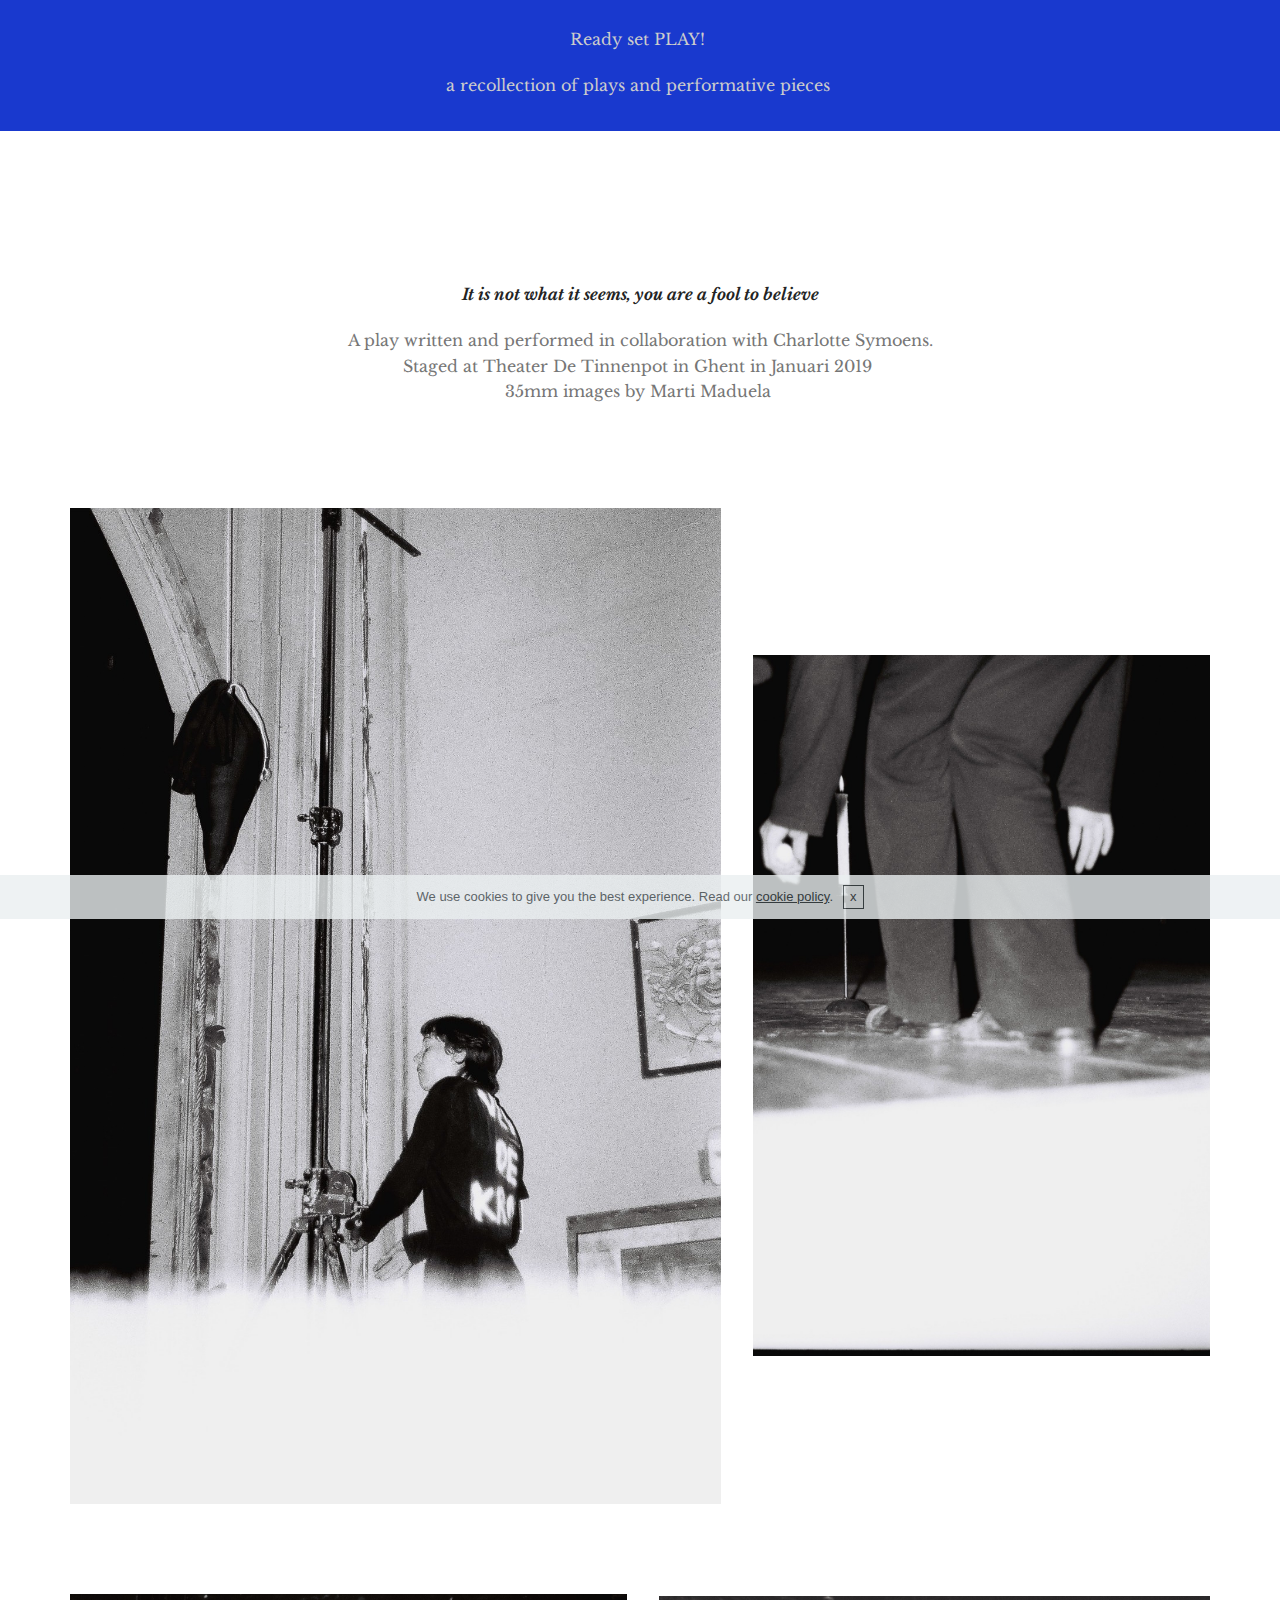
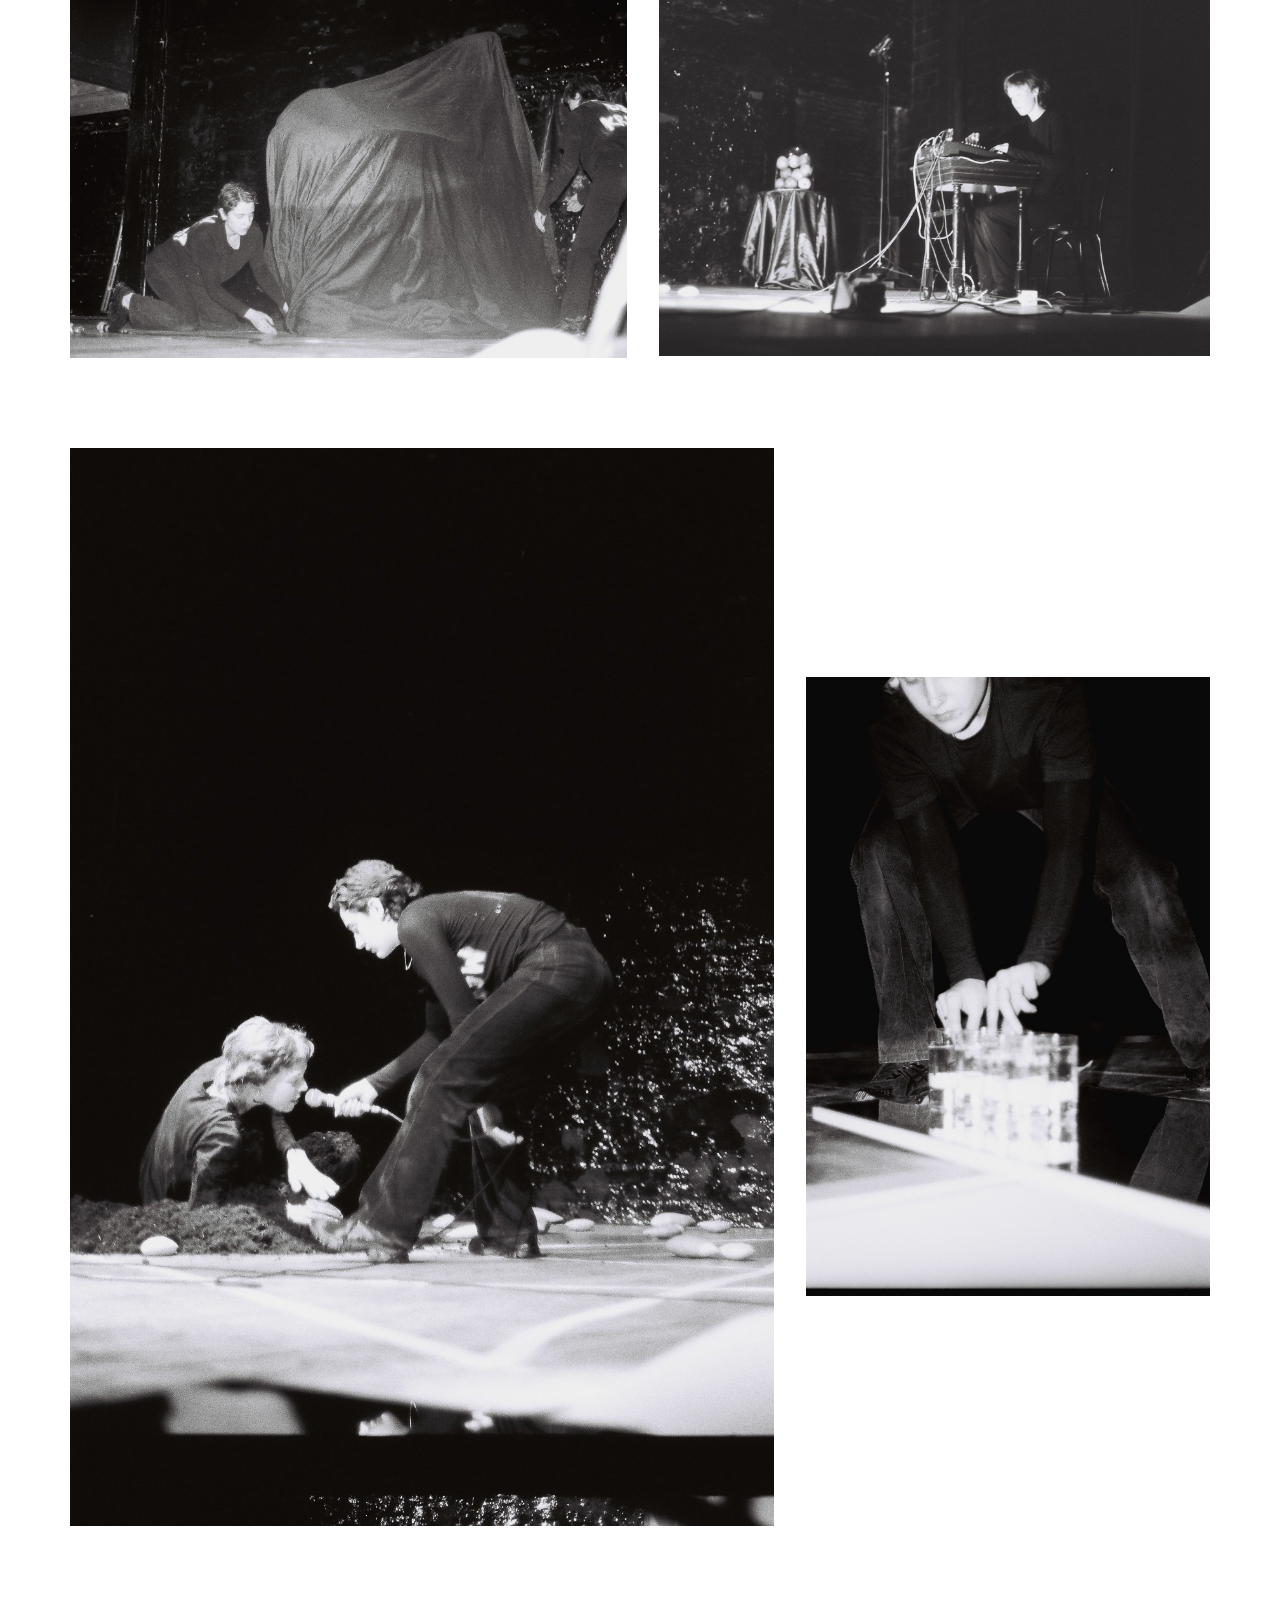
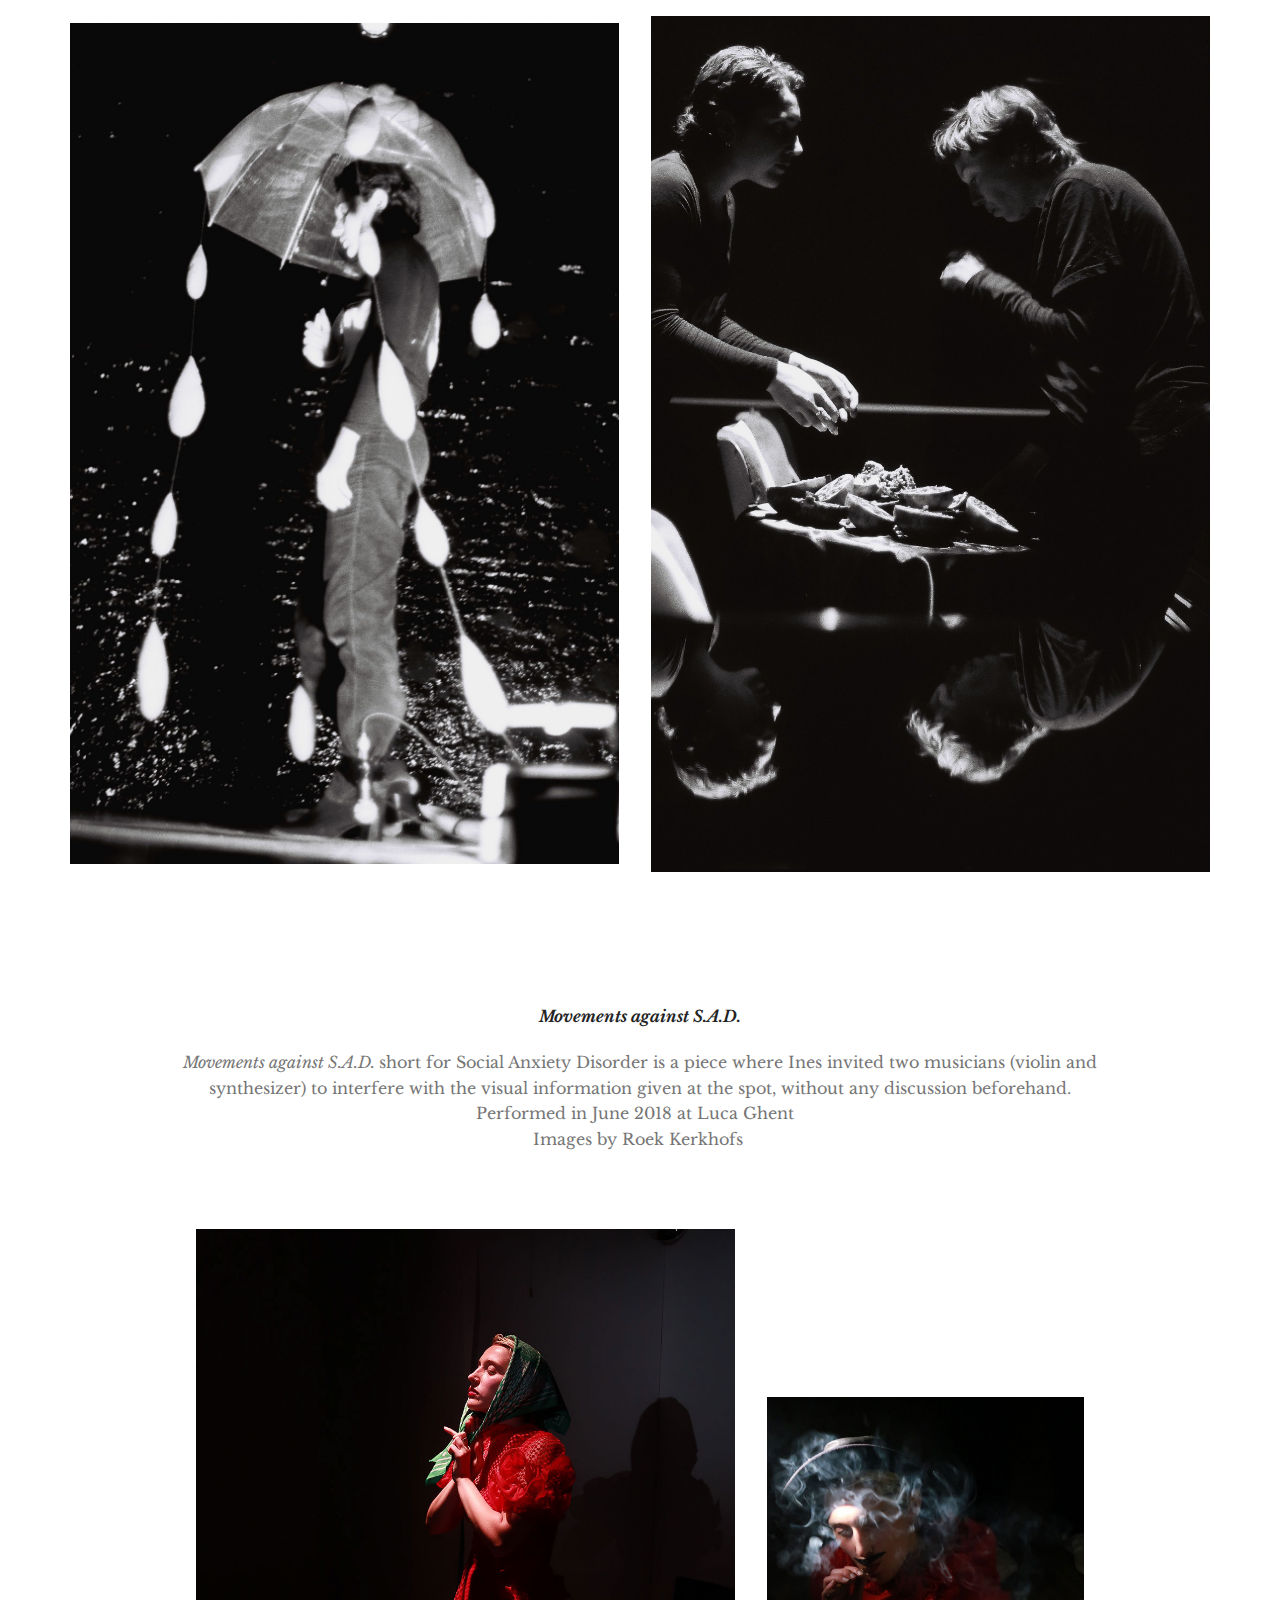
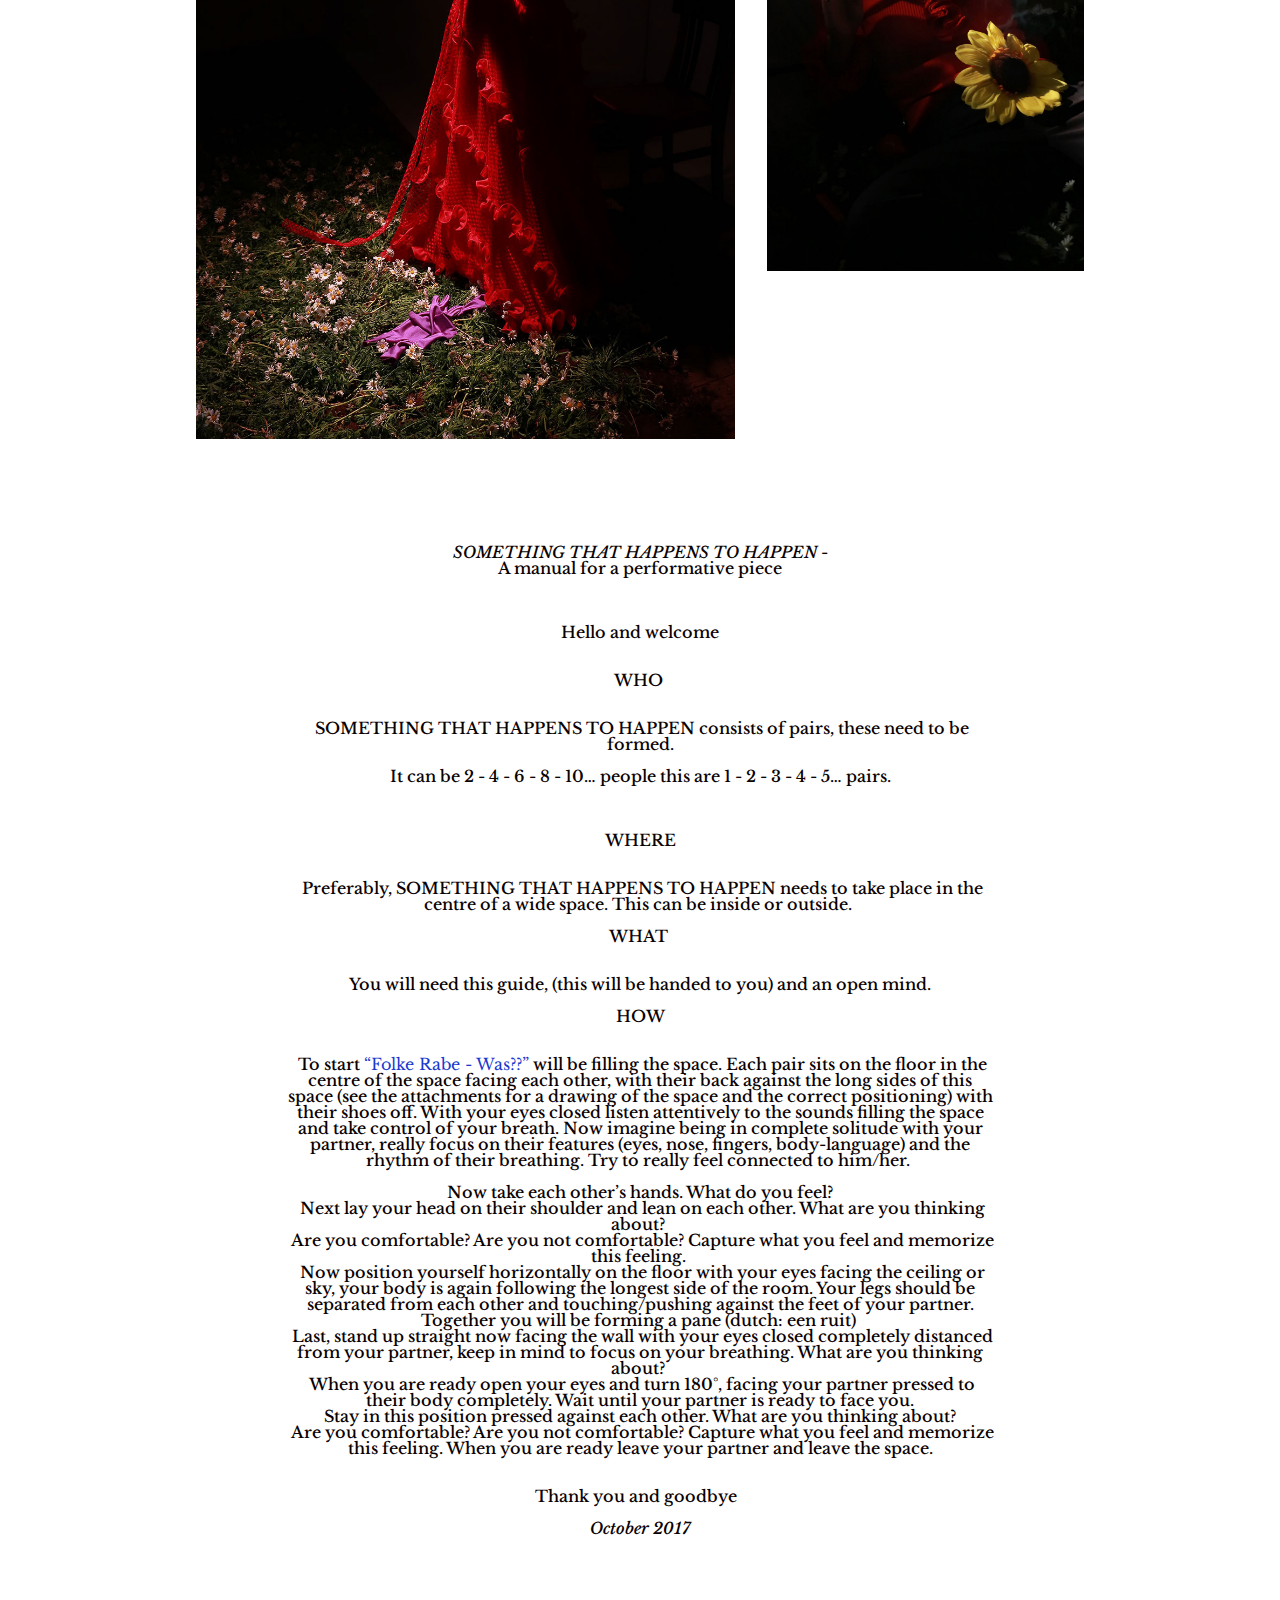
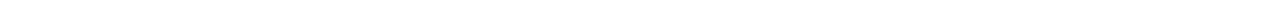
==== commit 2692bc6f: "create github pages" ====
--- a/page1.html
+++ b/page1.html
@@ -54,7 +54,7 @@
 
 </section>
 
-<section class="engine"><a href="https://mobirise.info/b">create your own website</a></section><section class="header1 cid-rhIFG8CyfY" id="header16-1w">
+<section class="engine"><a href="https://mobirise.info/b">how to create a website for free</a></section><section class="header1 cid-rhIFG8CyfY" id="header16-1w">
 
     
 
